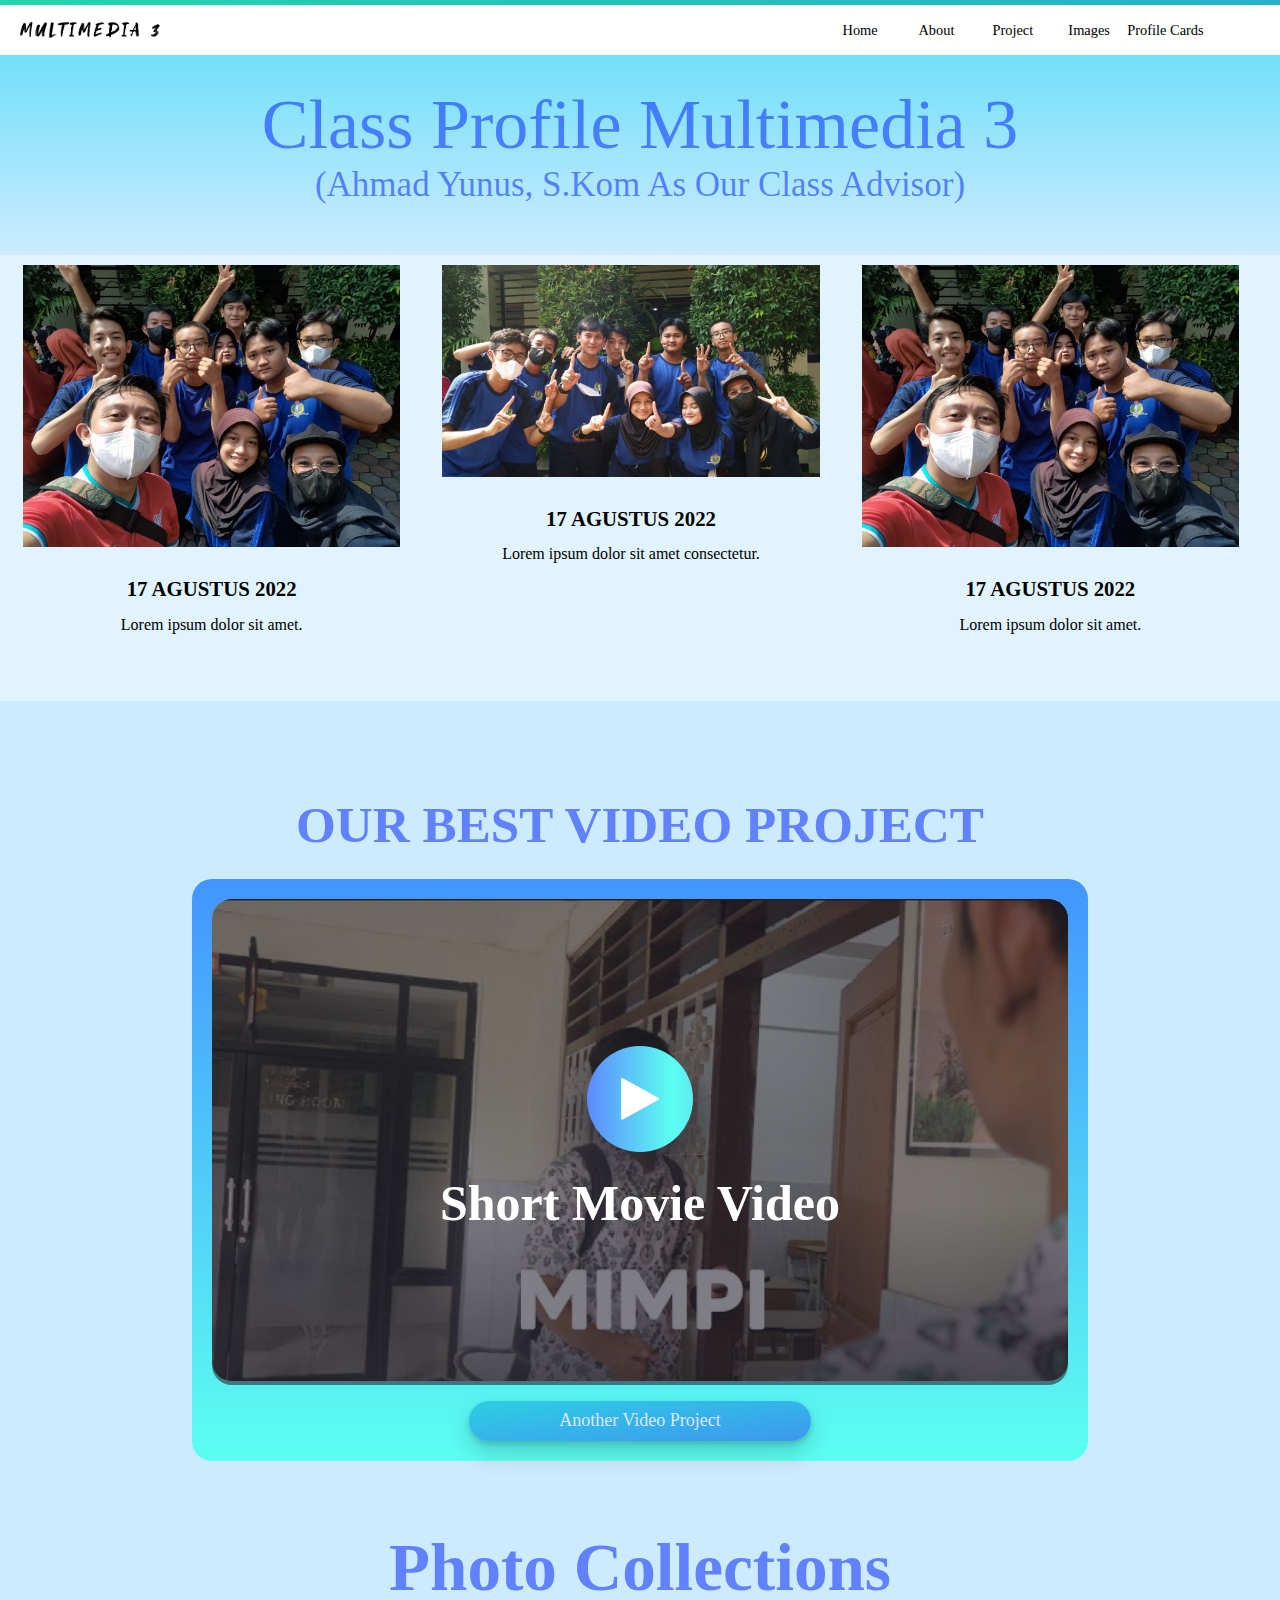
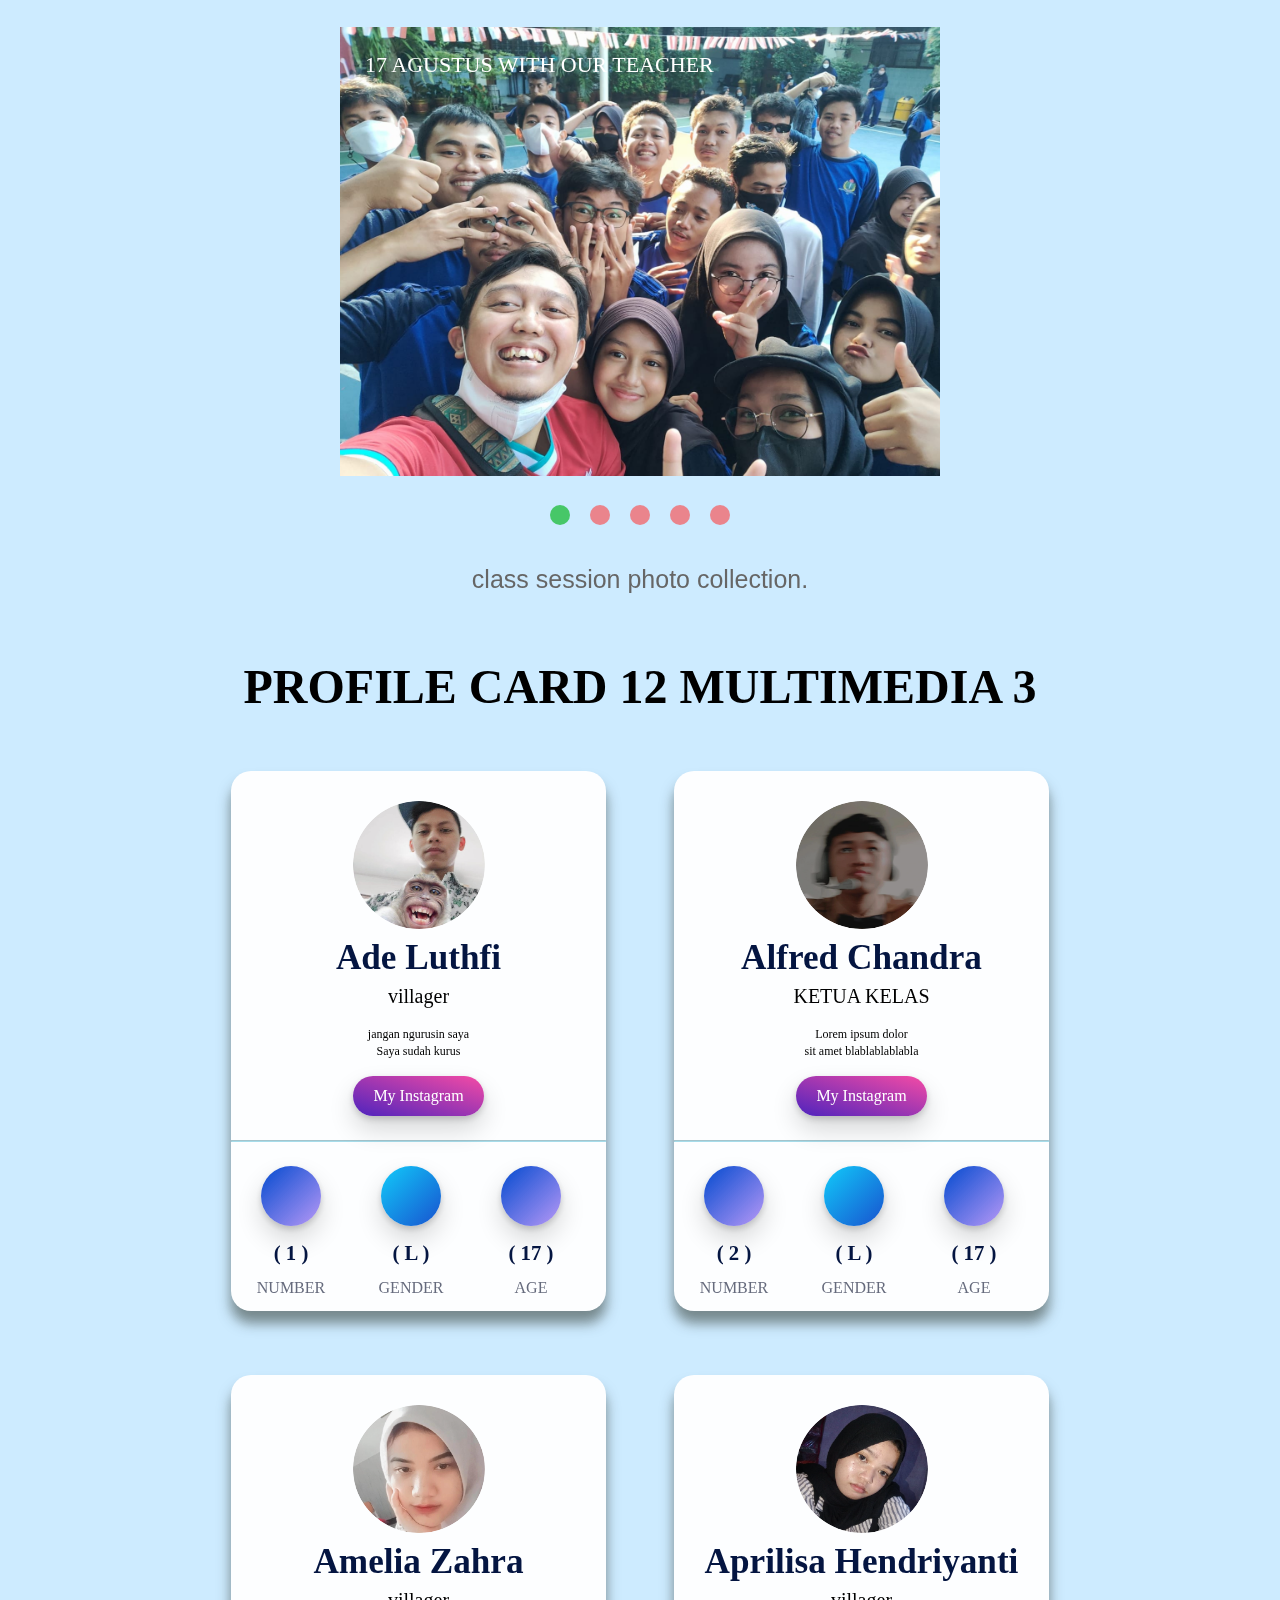
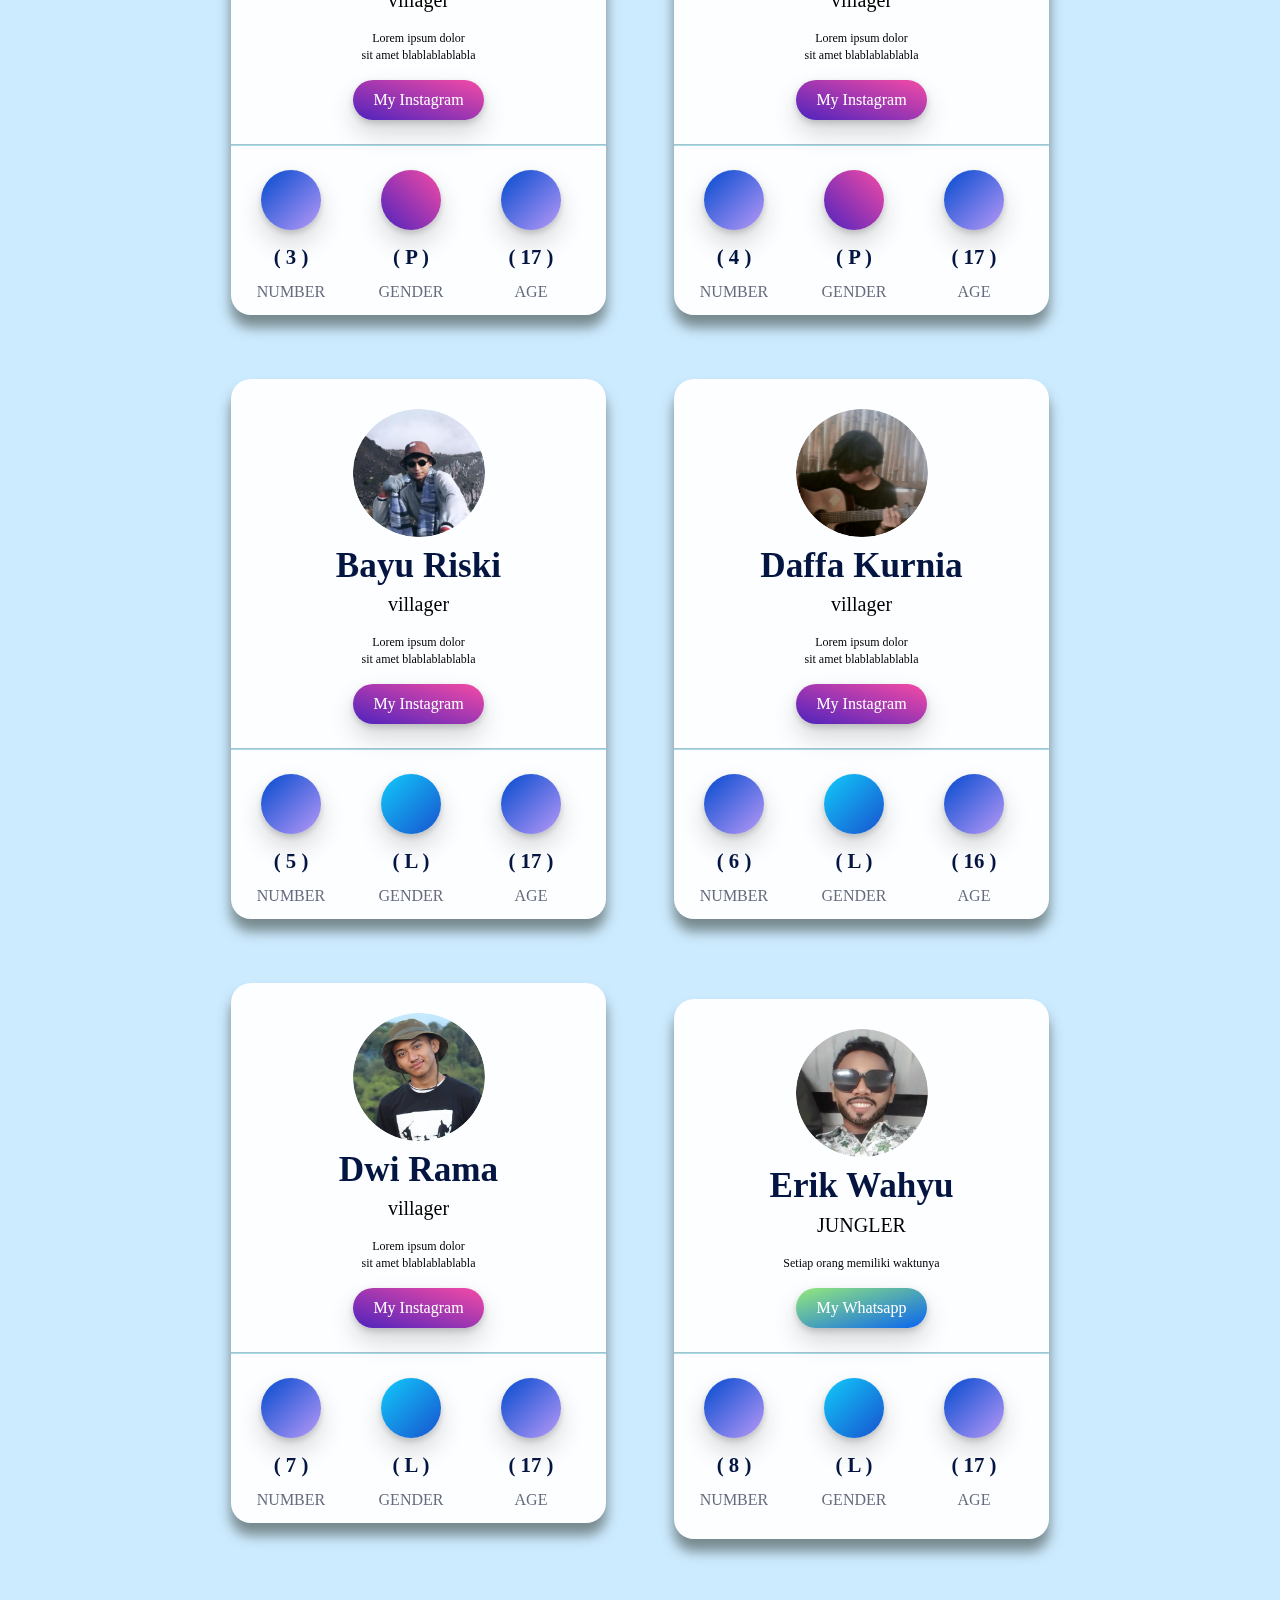
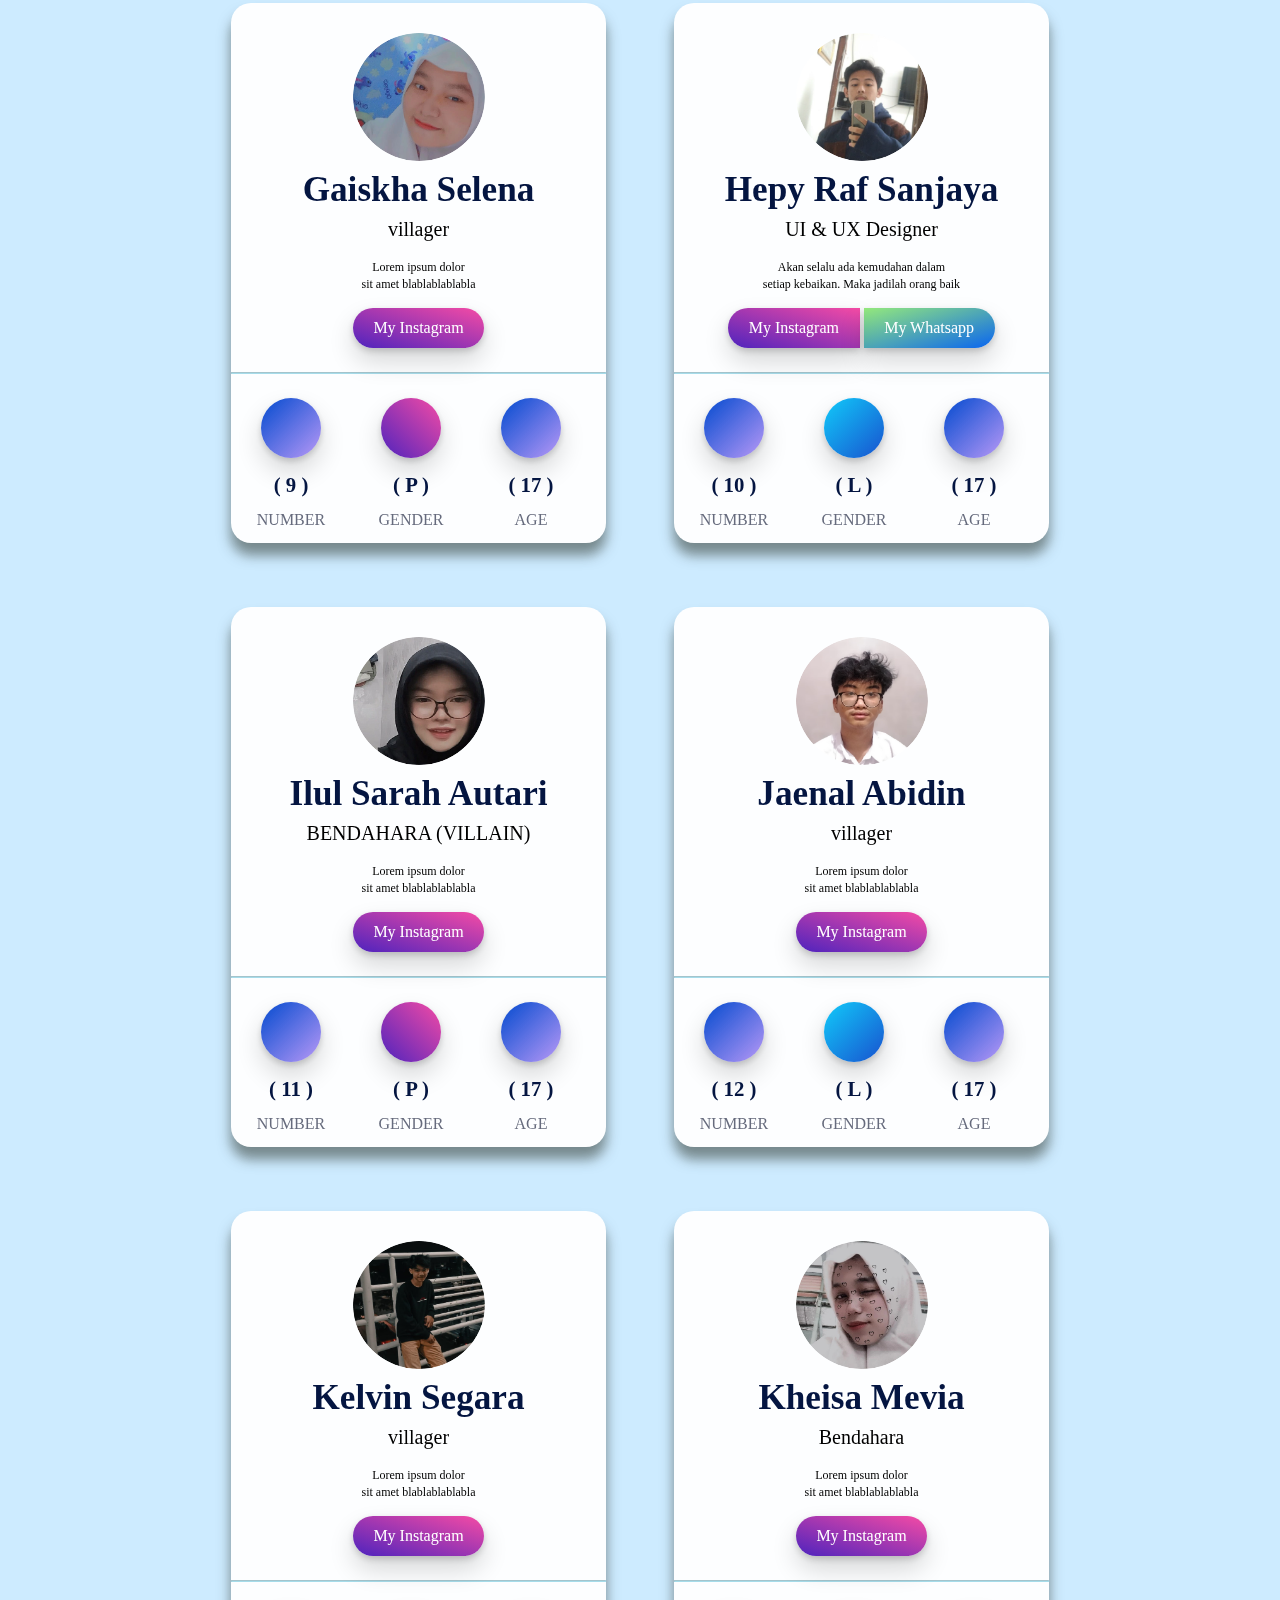
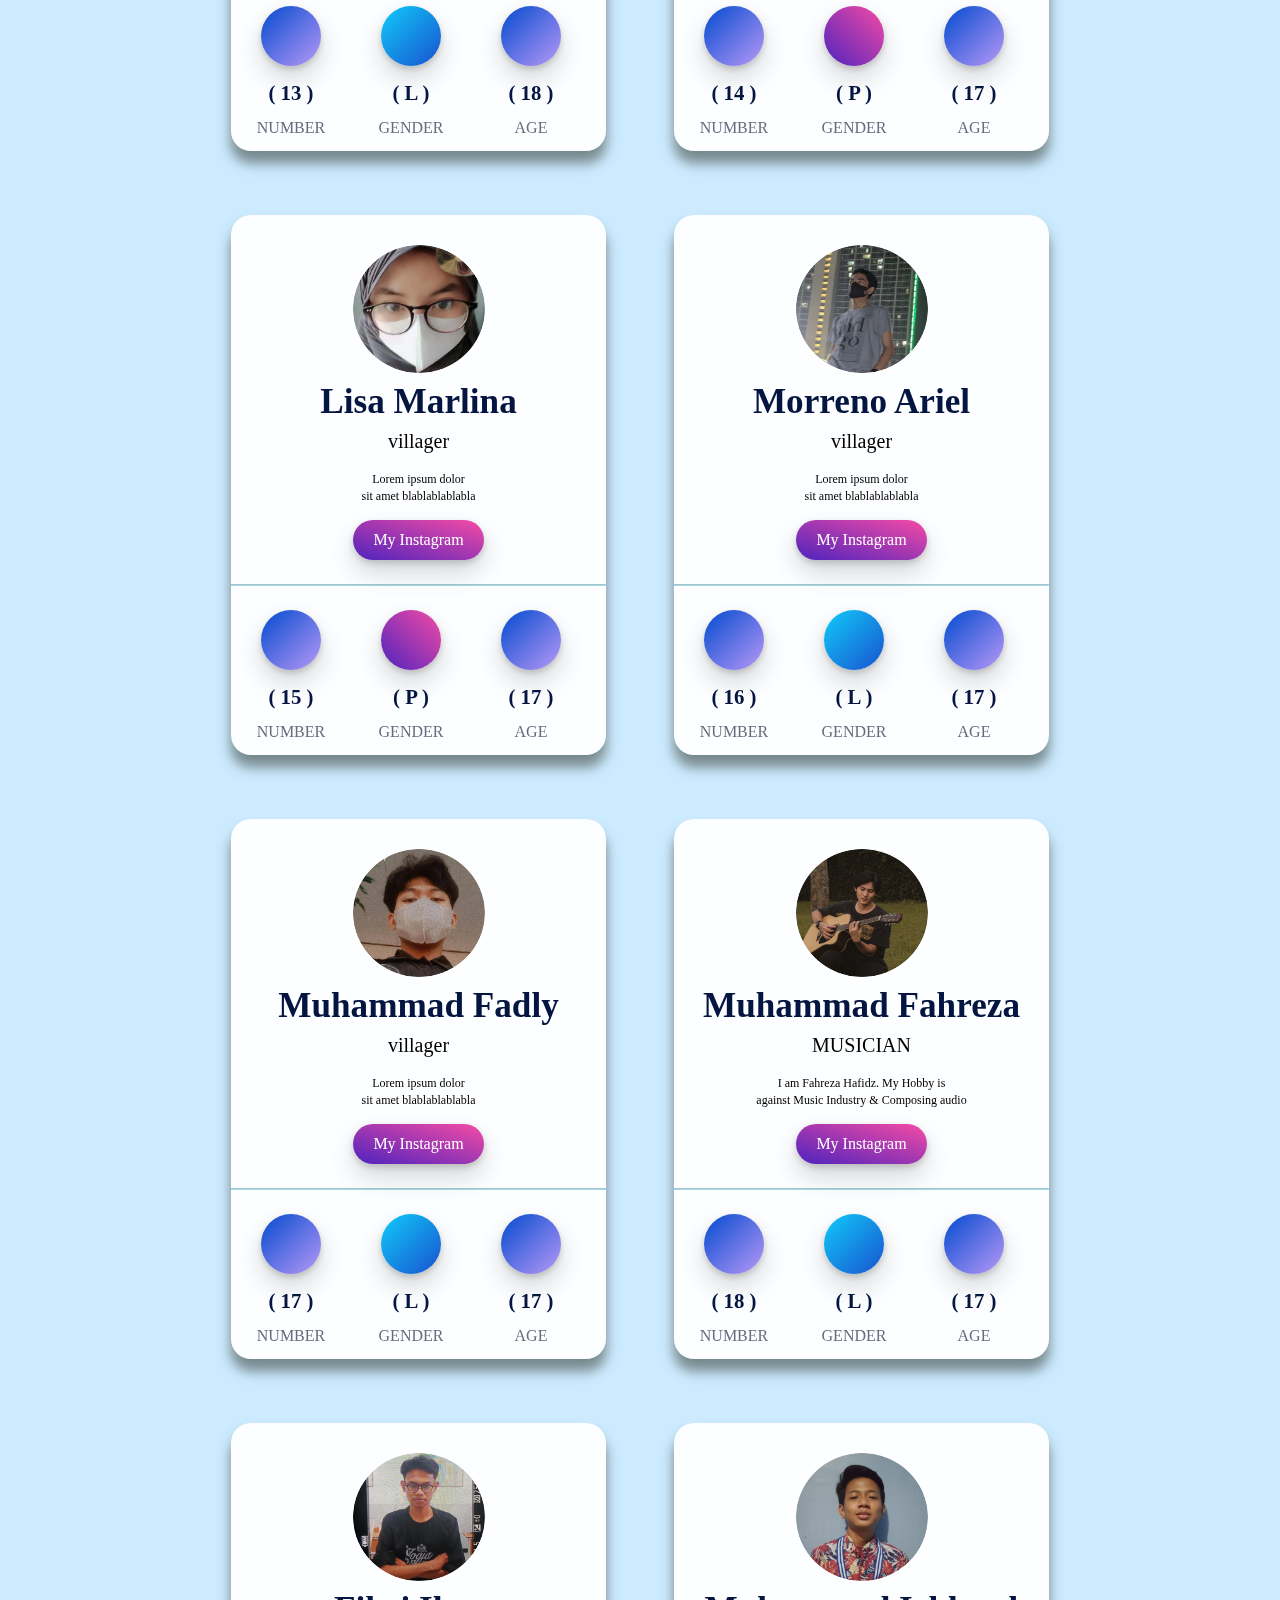
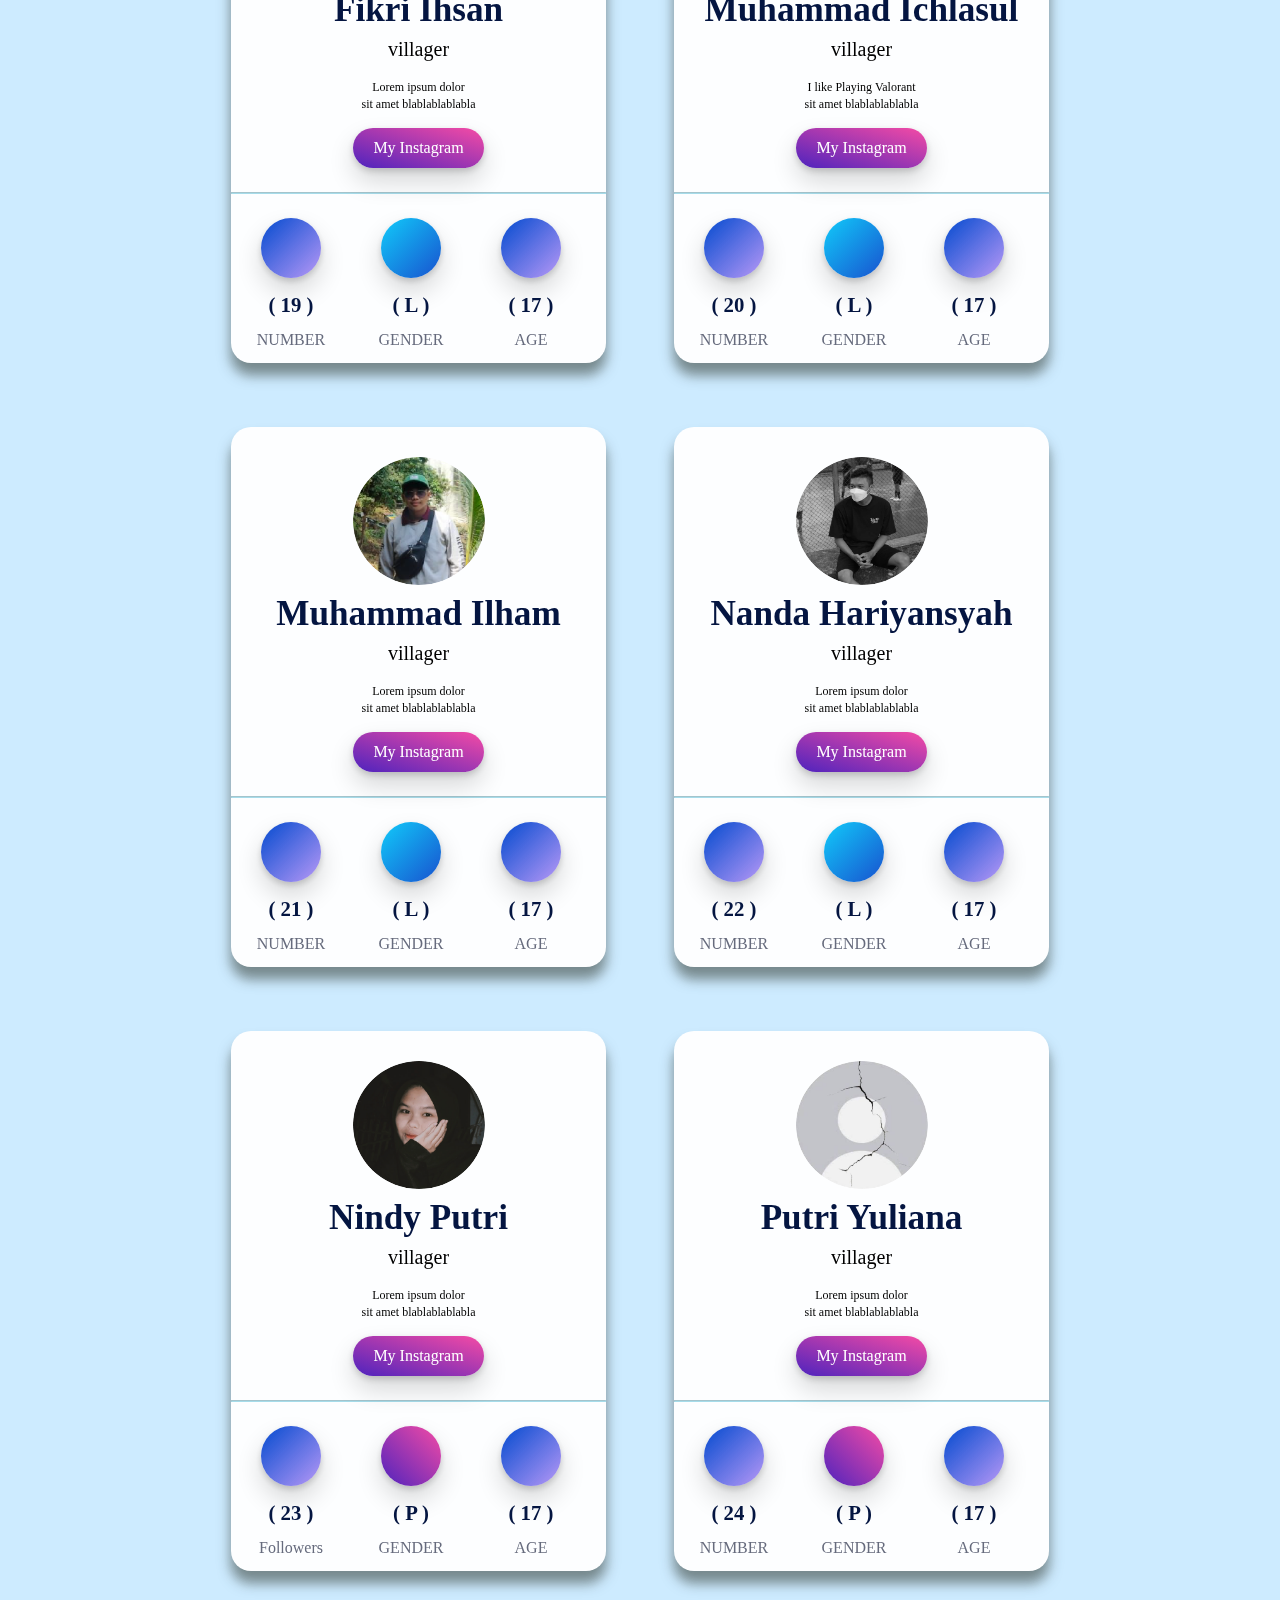
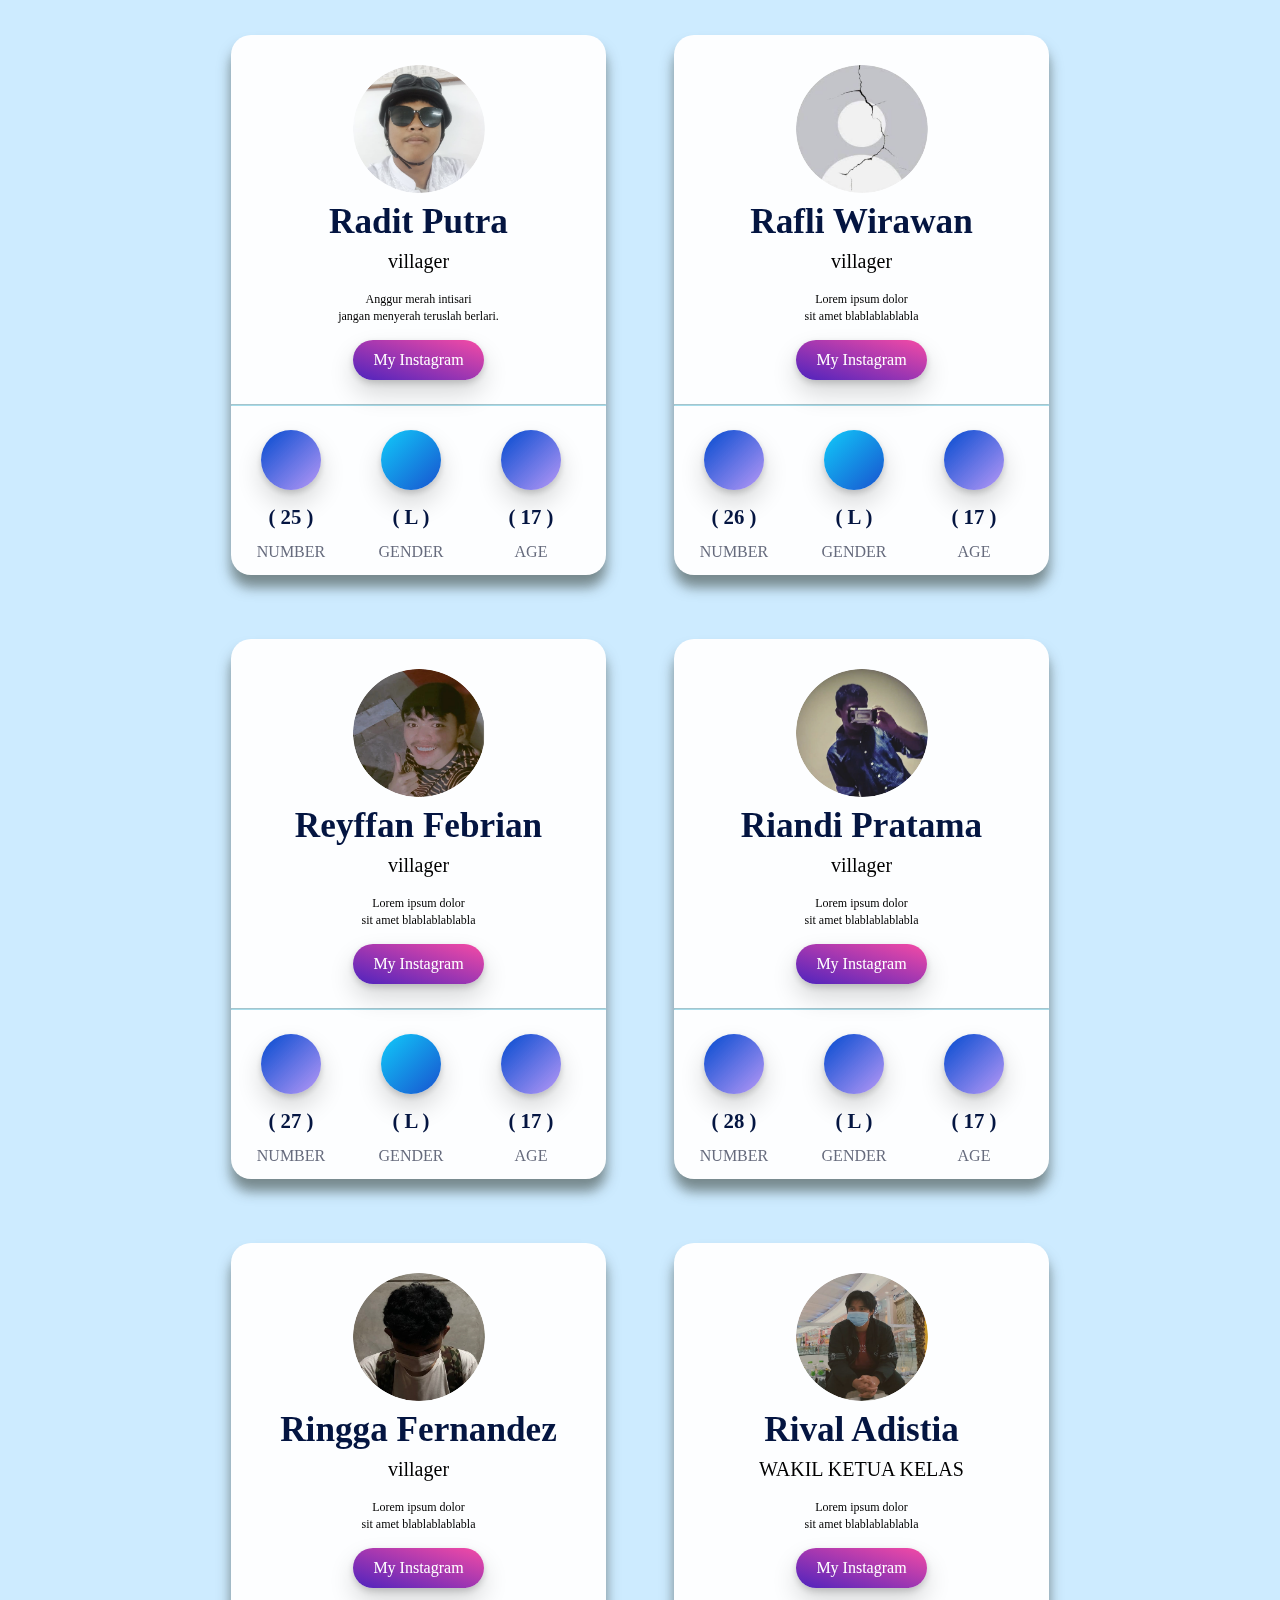
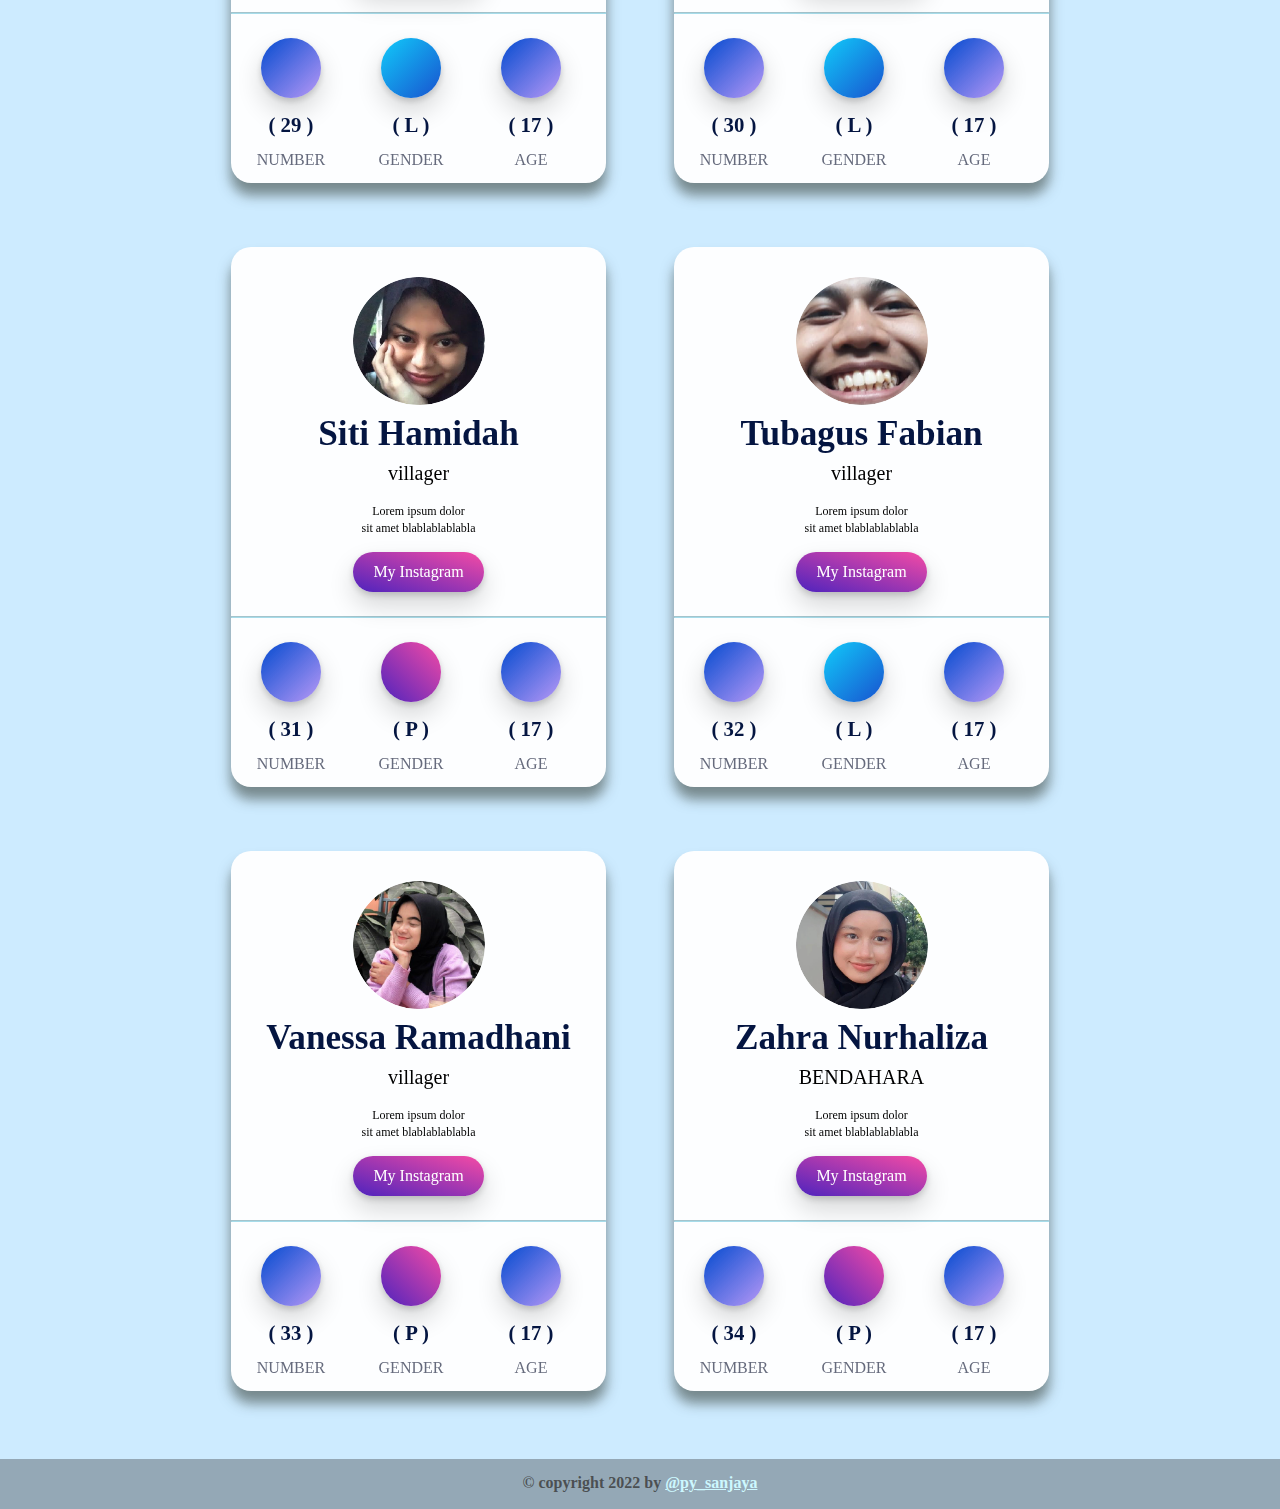
==== index.html @ e99c916e "Update index.html" ====
<!DOCTYPE html>
<html lang="en">
<head>
    <meta charset="UTF-8">
    <meta http-equiv="X-UA-Compatible" content="IE=edge">
    <meta name="viewport" content="width=device-width, initial-scale=0.2">
    <title>Multimedia 3 || Zhebot-Q ||</title>
    <link rel="stylesheet" href="assets/css/style.css">
    <link rel="stylesheet" href="assets/css/rsponsive.css">
    <link rel="stylesheet" href="assets/css/animate.min.css">
    <link rel="stylesheet" href="assets/css/card.css">
    <link rel="stylesheet" href="assets/css/all.min.css"
    <link rel="apple-touch-icon" sizes="180x180" href="assets/img/logo/favicon.png">
    <link rel="icon" type="image/png" sizes="32x32" href="assets/img/logo/whitelogo-32x32.png">
    <link rel="icon" type="image/png" sizes="16x16" href="assets/img/logo/whitelogo-16x16.png">
    <link rel="stylesheet/less" type="text/css" href="assets/css/style.less" />
    <link rel="stylesheet" href="https://cdnjs.cloudflare.com/ajax/libs/font-awesome/4.7.0/css/font-awesome.min.css">
    <link href="https://fonts.googleapis.com/css?family=Rubik:300,400,500,700,900&amp;display=swap" rel="stylesheet">
  </head>

<body>
    <div class="page-wrapper">
        <div class="nav-wrapper">
         <div class="grad-bar"></div>
         <nav class="navbar">
           <img src="assets/img/logo/mm3-black.png" alt="Company Logo" style="cursor: pointer">
           <div class="menu-toggle" id="mobile-menu">
             <span class="bar"></span>
             <span class="bar"></span>
             <span class="bar"></span>
           </div>
           <ul class="nav no-search">
             <li class="nav-item"><a href="#">Home</a></li>
             <li class="nav-item"><a href="404.html">About</a></li>
             <li class="nav-item"><a href="#video">Project</a></li>
             <li class="nav-item"><a href="#photo">Images</a></li>
             <li class="nav-item"><a href="#pc">Profile Cards</a></li>
           </ul>
         </nav>
         </div>
         <section class="judul">
          <h7>Class Profile Multimedia 3</h7>
          <p7>(Ahmad Yunus, S.Kom As Our Class Advisor)</p7>
         </section>
         <section class="features">
           <div class="feature-container">
             <img src="assets/img/section/2.jpeg" alt="Flexbox Feature">
             <h2>17 AGUSTUS 2022</h2>
             <p style="color: black;">Lorem ipsum dolor sit amet.</p>
           </div>
           <div class="feature-container">
             <img src="assets/img/section/abc.jpeg" alt="Flexbox Feature">
             <h2>17 AGUSTUS 2022</h2>
             <p style="color: black;">Lorem ipsum dolor sit amet consectetur.</p>
           </div>
           <div class="feature-container">
             <img src="assets/img/section/2.jpeg" alt="Flexbox Feature">
             <h2>17 AGUSTUS 2022</h2>
             <p style="color: black;">Lorem ipsum dolor sit amet.</p>
           </div>
         </section>
       </div>
       
       <div class="isi1" id="video">
       <section class="video-one" id="video">
        <h1 style="color: rgba(0, 38, 255, 0.534); font-size: 3.2rem;">OUR BEST VIDEO PROJECT</h1>
        <br>
        <div class="container wow fadeInUp" data-wow-duration="1500ms">
            <div class="video-one__box ">
                <img src="assets/img/background/thumbnail.jpg" alt="" id="video1">
                <div class="video-one__content">
                    <a href="assets/video/MIMPI.mp4" class="video-popup video-one__btn">
                      <i class="fa fa-play" style="font-size:48px;"></i></a>
                    <!-- /.video-popup -->
                    <h2 class="video-one__title">Short Movie Video <span> </span> <br> </h2><!-- /.video-one__title -->
                </div><!-- /.video-one__content -->
            </div><!-- /.video-one__box -->
            <button class="btn4 color-e top" onclick="window.location.href='https://multimedia-3.vercel.app/404.html'">Another Video Project</button>

        </div><!-- /.container -->
      </section><!-- /.video-one -->
    </div>

<!-- <a href="#" data-target="html" class="scroll-to-target scroll-to-top" style="display: inline;">
    <i class="fa fa-angle-up"></i>
  </a>-->

    <h5 class="h5" id="photo">Photo Collections</h5>

<div class="isi2">
<!--[if (gte mso 9)|(IE)]><table width="600" align="center" cellpadding="0" cellspacing="0" border="0"><tr><td><![endif]-->
  <table class="container" align="center" width="100%" cellpadding="0" cellspacing="0" style="max-width:600px;margin:0 auto;" id="images">
    <tr>
    	<td style="line-height:20px;height:20px;" height="20">&nbsp;</td>
    </tr>
    <tr>
        <td align="center" style="text-align: center; vertical-align: top; font-size: 0;">
            <article id="slider">	
				<input checked type="radio" name="slider" id="slide1" style="display:none !important;height:0;width:0;font-size:0;line-height:0;float:left;overflow:hidden;" />
				<input type="radio" name="slider" id="slide2" style="display:none !important;height:0;width:0;font-size:0;line-height:0;float:left;overflow:hidden;"/>
				<input type="radio" name="slider" id="slide3" style="display:none !important;height:0;width:0;font-size:0;line-height:0;float:left;overflow:hidden;" />
				<input type="radio" name="slider" id="slide4" style="display:none !important;height:0;width:0;font-size:0;line-height:0;float:left;overflow:hidden;" />article
				<input type="radio" name="slider" id="slide5" style="display:none !important;height:0;width:0;font-size:0;line-height:0;float:left;overflow:hidden;" />
				<div id="slides">	
					<div id="overflow">			
						<div class="inner">											
							<article>
								<a href=" " target="_blank" style="text-decoration:none;color:#333333;"><div class="info" style="color:#333333;font-family: Verdana, Geneva, sans-serif;text-align: left;font-size: 14px;line-height:25px;padding:0;text-transform:uppercase;-webkit-text-size-adjust:none;"><h3 style="margin:0;padding:0;font-weight: normal;font-style: normal;font-size:22px;color:#ffffff;">17 Agustus<span class="eraseForMobile"> with Our Teacher</span></h3></div></a>
								<a href="/" target="_blank" style="text-decoration:none;color:#666666;"><img src="assets/img/photo/1.jpeg" style="display:block;margin:0 auto;border:0;" alt="Highlight 1" /><span class="noWebkit" style="line-height:20px;height:20px;"><br/>&nbsp;<br/></span></a>
							</article>
							<article>
								<a href=" " target="_blank" style="text-decoration:none;color:#333333;"><div class="info" style="color:#333333;font-family: Verdana, Geneva, sans-serif;text-align: left;font-size: 14px;line-height:25px;padding:0;text-transform:uppercase;-webkit-text-size-adjust:none;"><h3 style="margin:0;padding:0;font-weight: normal;font-style: normal;font-size:22px;color:#ffffff;">17 Agustus<span class="eraseForMobile"> with Our Teacher</span></h3></div></a>
								<a href="/" target="_blank" style="text-decoration:none;color:#666666;"><img src="assets/img/photo/2.jpeg" style="display:block;margin:0 auto;border:0;" alt="Highlight 1" /><span class="noWebkit" style="line-height:20px;height:20px;"><br/>&nbsp;<br/></span></a>
							</article>
							<article>
								<a href=" " target="_blank" style="text-decoration:none;color:#333333;"><div class="info" style="color:#333333;font-family: Verdana, Geneva, sans-serif;text-align: left;font-size: 14px;line-height:25px;padding:0;text-transform:uppercase;-webkit-text-size-adjust:none;"><h3 style="margin:0;padding:0;font-weight: normal;font-style: normal;font-size:22px;color:#ffffff;">17 Agustus<span class="eraseForMobile"> with Our Teacher</span></h3></div></a>
								<a href="/" target="_blank" style="text-decoration:none;color:#666666;"><img src="assets/img/photo/3.jpeg" style="display:block;margin:0 auto;border:0;" alt="Highlight 1" /><span class="noWebkit" style="line-height:20px;height:20px;"><br/>&nbsp;<br/></span></a>
							</article>
							<article>
								<a href=" " target="_blank" style="text-decoration:none;color:#333333;"><div class="info" style="color:#333333;font-family: Verdana, Geneva, sans-serif;text-align: left;font-size: 14px;line-height:25px;padding:0;text-transform:uppercase;-webkit-text-size-adjust:none;"><h3 style="margin:0;padding:0;font-weight: normal;font-style: normal;font-size:22px;color:#ffffff;">17 Agustus<span class="eraseForMobile"> with Our Teacher</span></h3></div></a>
								<a href="/" target="_blank" style="text-decoration:none;color:#666666;"><img src="assets/img/photo/4.jpeg" style="display:block;margin:0 auto;border:0;" alt="Highlight 1" /><span class="noWebkit" style="line-height:20px;height:20px;"><br/>&nbsp;<br/></span></a>
							</article>
							<article>
								<a href=" " target="_blank" style="text-decoration:none;color:#333333;"><div class="info" style="color:#333333;font-family: Verdana, Geneva, sans-serif;text-align: left;font-size: 14px;line-height:25px;padding:0;text-transform:uppercase;-webkit-text-size-adjust:none;"><h3 style="margin:0;padding:0;font-weight: normal;font-style: normal;font-size:22px;color:#ffffff;">17 Agustus<span class="eraseForMobile"> with Our Teacher</span></h3></div></a>
								<a href="/" target="_blank" style="text-decoration:none;color:#666666;"><img src="assets/img/photo/5.jpeg" style="display:block;margin:0 auto;border:0;" alt="Highlight 1" /><span class="noWebkit" style="line-height:20px;height:20px;"><br/>&nbsp;<br/></span></a>
							</article>
							</a>			
						</div>				
					</div>		
				</div>	
				<div id="controls">
					<label for="slide1"></label>
					<label for="slide2"></label>
					<label for="slide3"></label>
					<label for="slide4"></label>			
					<label for="slide5"></label>
				</div>
				<div id="active">
					<label for="slide1"></label>
					<label for="slide2"></label>
					<label for="slide3"></label>
					<label for="slide4"></label>
					<label for="slide5"></label>			
				</div>	
			</article> 			
        </td>
    </tr>
<tr>
  <td style="line-height:40px;height:40px;" height="40">&nbsp;</td>
</tr>
    <tr>
    	<td align="center" style="font-family:Verdana, Geneva, sans-serif;text-align:center;color:#666666;font-size:25px;"> class session photo collection.</a></td>
    </tr>
</table>
</div>
<!--[if (gte mso 9)|(IE)]></td></tr></table><![endif]-->

<div class="center">
<h3 style="color: black;" id="pc">PROFILE CARD 12 MULTIMEDIA 3</h3>
</div>

<div class="isi3" id="profile">
<!--card-2-->
<div class="card color-card-2">
  <img src="assets/img/profil/1.png" alt="profile-pic" class="profile">
  <h1 class="title-2">Ade Luthfi</h1>
  <p class="job-title"> villager</p>
  <div class="desc top">
    <p style="color: black;">jangan ngurusin saya <br> Saya sudah kurus</p>
  </div>
  <button class="btn color-a top" onclick="window.location.href='https://www.instagram.com/'">My Instagram</button>

  <hr class="hr-2">
  <div class="container">
    <div class="content">
      <div class="grid-2">
        <button class="color-d circule"></i></button>
        <h2 class="title-2">( 1 )</h2>
        <p class="followers">NUMBER</p>
      </div>
      <div class="grid-2">
        <button class="color-b circule"></i></button>
        <h2 class="title-2">( L )</h2>
        <p class="followers">GENDER</p>
      </div>
      <div class="grid-2">
        <button class="color-d circule"></i></button>
        <h2 class="title-2">( 17 )</h2>
        <p class="followers">AGE</p>
      </div>
    </div>
  </div>
</div>

<!--card-2-->

<div class="card color-card-2">

    <img src="assets\img\profil/2.png" alt="profile-pic" class="profile">
    <h1 class="title-2">Alfred Chandra</h1>
    <p class="job-title">KETUA KELAS</p>
    <div class="desc top">
      <p style="color: black;">Lorem ipsum dolor <br> sit amet blablablablabla</p>
    </div>
    <button class="btn color-a top" onclick="window.location.href='https://www.instagram.com'">My Instagram</button>

    <hr class="hr-2">
    <div class="container">
      <div class="content">
        <div class="grid-2">
          <button class="color-d circule"> </i></button>
          <h2 class="title-2">( 2 )</h2>
          <p class="followers">NUMBER</p>
        </div>
        <div class="grid-2">
          <button class="color-b circule"></i></button>
          <h2 class="title-2">( L )</h2>
          <p class="followers">GENDER</p>
        </div>
        <div class="grid-2">
          <button class="color-d circule"></i></button>
          <h2 class="title-2">( 17 )</h2>
          <p class="followers">AGE</p>
        </div>
      </div>
    </div>
</div>

<!--card-2-->

<div class="card color-card-2">
    <img src="assets/img/profil/3.png" alt="profile-pic" class="profile">
    <h1 class="title-2">Amelia Zahra</h1>
    <p class="job-title"> villager</p>
    <div class="desc top">
      <p style="color: black;">Lorem ipsum dolor <br> sit amet blablablablabla</p>
    </div>
    <button class="btn color-a top" onclick="window.location.href='https://www.instagram.com/'">My Instagram</button>

    <hr class="hr-2">
    <div class="container">
      <div class="content">
        <div class="grid-2">
          <button class="color-d circule"> </i></button>
          <h2 class="title-2">( 3 )</h2>
          <p class="followers">NUMBER</p>
        </div>
        <div class="grid-2">
          <button class="color-a circule"></i></button>
          <h2 class="title-2">( P )</h2>
          <p class="followers">GENDER</p>
        </div>
        <div class="grid-2">
          <button class="color-d circule"></i></button>
          <h2 class="title-2">( 17 )</h2>
          <p class="followers">AGE</p>
        </div>
      </div>
    </div>
</div>

<!--card-2-->
<div class="card color-card-2">

        <img src="assets/img/profil/4.png" alt="profile-pic" class="profile">
        <h1 class="title-2">Aprilisa Hendriyanti</h1>
        <p class="job-title"> villager</p>
        <div class="desc top">
          <p style="color: black;">Lorem ipsum dolor <br> sit amet blablablablabla</p>
        </div>
        <button class="btn color-a top" onclick="window.location.href='https://www.instagram.com/'">My Instagram</button>
  
        <hr class="hr-2">
        <div class="container">
          <div class="content">
            <div class="grid-2">
              <button class="color-d circule"></i></button>
              <h2 class="title-2">( 4 )</h2>
              <p class="followers">NUMBER</p>
            </div>
            <div class="grid-2">
              <button class="color-a circule"></i></button>
              <h2 class="title-2">( P )</h2>
              <p class="followers">GENDER</p>
            </div>
            <div class="grid-2">
              <button class="color-d circule"></i></button>
              <h2 class="title-2">( 17 )</h2>
              <p class="followers">AGE</p>
            </div>
          </div>
        </div>
</div>

<!--card-2-->
<div class="card color-card-2">
    <img src="assets/img/profil/5.png" alt="profile-pic" class="profile">
    <h1 class="title-2">Bayu Riski</h1>
    <p class="job-title"> villager</p>
    <div class="desc top">
      <p style="color: black;">Lorem ipsum dolor <br> sit amet blablablablabla</p>
    </div>
    <button class="btn color-a top" onclick="window.location.href='https://www.instagram.com/'">My Instagram</button>

    <hr class="hr-2">
    <div class="container">
      <div class="content">
        <div class="grid-2">
          <button class="color-d circule"> </i></button>
          <h2 class="title-2">( 5 )</h2>
          <p class="followers">NUMBER</p>
        </div>
        <div class="grid-2">
          <button class="color-b circule"></i></button>
          <h2 class="title-2">( L )</h2>
          <p class="followers">GENDER</p>
        </div>
        <div class="grid-2">
          <button class="color-d circule"></i></button>
          <h2 class="title-2">( 17 )</h2>
          <p class="followers">AGE</p>
        </div>
      </div>
    </div>
</div>

  <!--card-2-->
<div class="card color-card-2">

        <img src="assets\img\profil/6.png" alt="profile-pic" class="profile">
        <h1 class="title-2">Daffa Kurnia</h1>
        <p class="job-title"> villager</p>
        <div class="desc top">
          <p style="color: black;">Lorem ipsum dolor <br> sit amet blablablablabla</p>
        </div>
        <button class="btn color-a top" onclick="window.location.href='https://www.instagram.com/'">My Instagram</button>
  
        <hr class="hr-2">
        <div class="container">
          <div class="content">
            <div class="grid-2">
              <button class="color-d circule"> </i></button>
              <h2 class="title-2">( 6 )</h2>
              <p class="followers">NUMBER</p>
            </div>
            <div class="grid-2">
              <button class="color-b circule"></i></button>
              <h2 class="title-2">( L )</h2>
              <p class="followers">GENDER</p>
            </div>
            <div class="grid-2">
              <button class="color-d circule"></i></button>
              <h2 class="title-2">( 16 )</h2>
              <p class="followers">AGE</p>
            </div>
          </div>
        </div>
</div>

<!--card-2-->
<div class="card color-card-2">

    <img src="assets\img\profil/7.png" alt="profile-pic" class="profile">
    <h1 class="title-2">Dwi Rama</h1>
    <p class="job-title"> villager</p>
    <div class="desc top">
      <p style="color: black;">Lorem ipsum dolor <br> sit amet blablablablabla</p>
    </div>
    <button class="btn color-a top" onclick="window.location.href='https://www.instagram.com/'">My Instagram</button>

    <hr class="hr-2">
    <div class="container">
      <div class="content">
        <div class="grid-2">
          <button class="color-d circule"> </i></button>
          <h2 class="title-2">( 7 )</h2>
          <p class="followers">NUMBER</p>
        </div>
        <div class="grid-2">
          <button class="color-b circule"></i></button>
          <h2 class="title-2">( L )</h2>
          <p class="followers">GENDER</p>
        </div>
        <div class="grid-2">
          <button class="color-d circule"></i></button>
          <h2 class="title-2">( 17 )</h2>
          <p class="followers">AGE</p>
        </div>
      </div>
    </div>
</div>

<!--card-2-->
  <div class="card color-card-2">

  <img src="assets\img\profil/8.png" alt="profile-pic" class="profile">
  <h1 class="title-2">Erik Wahyu</h1>
  <p class="job-title">JUNGLER</p>
  <div class="desc top">
    <p style="color: black;">Setiap orang memiliki waktunya</p>
  </div>
  <button class="btn color-w top" onclick="window.location.href='https://wa.me/62089626960011'">My Whatsapp</button>

  <hr class="hr-2">
  <div class="container">
    <div class="content">
      <div class="grid-2">
        <button class="color-d circule"> </i></button>
        <h2 class="title-2">( 8 )</h2>
        <p class="followers">NUMBER</p>
      </div>
      <div class="grid-2">
        <button class="color-b circule"></i></button>
        <h2 class="title-2">( L )</h2>
        <p class="followers">GENDER</p>
      </div>
      <div class="grid-2">
        <button class="color-d circule"></i></button>
        <h2 class="title-2">( 17 )</h2>
        <p class="followers">AGE</p>
      </div>
    </div>
  </div>
</div>

<!--card-2-->
<div class="card color-card-2">

  <img src="assets\img\profil/9.png" alt="profile-pic" class="profile">
  <h1 class="title-2">Gaiskha Selena</h1>
  <p class="job-title"> villager</p>
  <div class="desc top">
    <p style="color: black;">Lorem ipsum dolor <br> sit amet blablablablabla</p>
  </div>
  <button class="btn color-a top" onclick="window.location.href='https://www.instagram.com/'">My Instagram</button>

  <hr class="hr-2">
  <div class="container">
    <div class="content">
      <div class="grid-2">
        <button class="color-d circule"> </i></button>
        <h2 class="title-2">( 9 )</h2>
        <p class="followers">NUMBER</p>
      </div>
      <div class="grid-2">
        <button class="color-a circule"></i></button>
        <h2 class="title-2">( P )</h2>
        <p class="followers">GENDER</p>
      </div>
      <div class="grid-2">
        <button class="color-d circule"></i></button>
        <h2 class="title-2">( 17 )</h2>
        <p class="followers">AGE</p>
      </div>
    </div>
  </div>
</div>

<!--card-2-->
<div class="card color-card-2">
<img src="assets\img\profil/10.png" alt="profile-pic" class="profile">
<h1 class="title-2">Hepy Raf Sanjaya</h1>
<p class="job-title">UI & UX Designer</p>
<div class="desc top">
<p style="color: black;">Akan selalu ada kemudahan dalam<br>setiap kebaikan. Maka jadilah orang baik</p>
</div>
<button class="btn2 color-a top" onclick="window.location.href='https://www.instagram.com/py_sanjaya'">My Instagram</button>
<button class="btn3 color-w top" onclick="window.location.href='https://wa.me/6282246039738'">My Whatsapp</button>
<hr class="hr-2">
<div class="container">
  <div class="content">
    <div class="grid-2">
      <button class="color-d circule"> </i></button>
      <h2 class="title-2">( 10 )</h2>
      <p class="followers">NUMBER</p>
    </div>
    <div class="grid-2">
      <button class="color-b circule"></i></button>
      <h2 class="title-2">( L )</h2>
      <p class="followers">GENDER</p>
    </div>
    <div class="grid-2">
      <button class="color-d circule"></i></button>
      <h2 class="title-2">( 17 )</h2>
      <p class="followers">AGE</p>
      </div>
    </div>
  </div>
</div>

<!--card-2-->
<div class="card color-card-2">

<img src="assets\img\profil/11.png" alt="profile-pic" class="profile">
<h1 class="title-2">Ilul Sarah Autari</h1>
<p class="job-title">BENDAHARA (VILLAIN)</p>
<div class="desc top">
<p style="color: black;">Lorem ipsum dolor <br> sit amet blablablablabla</p>
</div>
<button class="btn color-a top" onclick="window.location.href='https://www.instagram.com/?hl=en';" >My Instagram</button>

<hr class="hr-2">
<div class="container">
<div class="content">
  <div class="grid-2">
    <button class="color-d circule"> </i></button>
    <h2 class="title-2">( 11 )</h2>
    <p class="followers">NUMBER</p>
  </div>
  <div class="grid-2">
    <button class="color-a circule"></i></button>
    <h2 class="title-2">( P )</h2>
    <p class="followers">GENDER</p>
  </div>
  <div class="grid-2">
    <button class="color-d circule"></i></button>
    <h2 class="title-2">( 17 )</h2>
    <p class="followers">AGE</p>
  </div>
</div>
</div>
</div>

<!--card-2-->
<div class="card color-card-2">

<img src="assets\img\profil/12.png" alt="profile-pic" class="profile">
<h1 class="title-2">Jaenal Abidin</h1>
<p class="job-title"> villager</p>
<div class="desc top">
<p style="color: black;">Lorem ipsum dolor <br> sit amet blablablablabla</p>
</div>

<a href="https://www.instagram.com/"></a>
<button class="btn color-a top" onclick="window.location.href='https://www.instagram.com/'">My Instagram</button>

<hr class="hr-2">
<div class="container">
<div class="content">
  <div class="grid-2">
    <button class="color-d circule"> </i></button>
    <h2 class="title-2">( 12 )</h2>
    <p class="followers">NUMBER</p>
  </div>
  <div class="grid-2">
    <button class="color-b circule"></i></button>
    <h2 class="title-2">( L )</h2>
    <p class="followers">GENDER</p>
  </div>
  <div class="grid-2">
    <button class="color-d circule"></i></button>
    <h2 class="title-2">( 17 )</h2>
    <p class="followers">AGE</p>
  </div>
</div>
</div>
</div>

<!--card-2-->
<div class="card color-card-2">

<img src="assets/img/profil/13.png" alt="profile-pic" class="profile">
<h1 class="title-2">Kelvin Segara</h1>
<p class="job-title"> villager</p>
<div class="desc top">
<p style="color: black;">Lorem ipsum dolor <br> sit amet blablablablabla</p>
</div>
<button class="btn color-a top" onclick="window.location.href='https://www.instagram.com/'">My Instagram</button>

<hr class="hr-2">
<div class="container">
<div class="content">
  <div class="grid-2">
    <button class="color-d circule"> </i></button>
    <h2 class="title-2">( 13 )</h2>
    <p class="followers">NUMBER</p>
  </div>
  <div class="grid-2">
    <button class="color-b circule"></i></button>
    <h2 class="title-2">( L )</h2>
    <p class="followers">GENDER</p>
  </div>
  <div class="grid-2">
    <button class="color-d circule"></i></button>
    <h2 class="title-2">( 18 )</h2>
    <p class="followers">AGE</p>
  </div>
</div>
</div>
</div>

<!--card-2-->
<div class="card color-card-2">

<img src="assets/img/profil/14.png" alt="profile-pic" class="profile">
<h1 class="title-2">Kheisa Mevia</h1>
<p class="job-title">Bendahara</p>
<div class="desc top">
<p style="color: black;">Lorem ipsum dolor <br> sit amet blablablablabla</p>
</div>
<button class="btn color-a top" onclick="window.location.href='https://www.instagram.com/'">My Instagram</button>

<hr class="hr-2">
<div class="container">
<div class="content">
  <div class="grid-2">
    <button class="color-d circule"> </i></button>
    <h2 class="title-2">( 14 )</h2>
    <p class="followers">NUMBER</p>
  </div>
  <div class="grid-2">
    <button class="color-a circule"></i></button>
    <h2 class="title-2">( P )</h2>
    <p class="followers">GENDER</p>
  </div>
  <div class="grid-2">
    <button class="color-d circule"></i></button>
    <h2 class="title-2">( 17 )</h2>
    <p class="followers">AGE</p>
  </div>
</div>
</div>
</div>

<!--card-2-->
<div class="card color-card-2">

<img src="assets\img\profil/15.png" alt="profile-pic" class="profile">
<h1 class="title-2">Lisa Marlina</h1>
<p class="job-title"> villager</p>
<div class="desc top">
<p style="color: black;">Lorem ipsum dolor <br> sit amet blablablablabla</p>
</div>
<button class="btn color-a top" onclick="window.location.href='https://www.instagram.com/'">My Instagram</button>

<hr class="hr-2">
<div class="container">
<div class="content">
  <div class="grid-2">
    <button class="color-d circule"> </i></button>
    <h2 class="title-2">( 15 )</h2>
    <p class="followers">NUMBER</p>
  </div>
  <div class="grid-2">
    <button class="color-a circule"></i></button>
    <h2 class="title-2">( P )</h2>
    <p class="followers">GENDER</p>
  </div>
  <div class="grid-2">
    <button class="color-d circule"></i></button>
    <h2 class="title-2">( 17 )</h2>
    <p class="followers">AGE</p>
  </div>
</div>
</div>
</div>

<!--card-2-->
<div class="card color-card-2">

<img src="assets/img/profil/16.png" alt="profile-pic" class="profile">
<h1 class="title-2">Morreno Ariel</h1>
<p class="job-title"> villager</p>
<div class="desc top">
<p style="color: black;">Lorem ipsum dolor <br> sit amet blablablablabla</p>
</div>
<button class="btn color-a top" onclick="window.location.href='https://www.instagram.com/'">My Instagram</button>

<hr class="hr-2">
<div class="container">
<div class="content">
  <div class="grid-2">
    <button class="color-d circule"> </i></button>
    <h2 class="title-2">( 16 )</h2>
    <p class="followers">NUMBER</p>
  </div>
  <div class="grid-2">
    <button class="color-b circule"></i></button>
    <h2 class="title-2">( L )</h2>
    <p class="followers">GENDER</p>
  </div>
  <div class="grid-2">
    <button class="color-d circule"></i></button>
    <h2 class="title-2">( 17 )</h2>
    <p class="followers">AGE</p>
  </div>
</div>
</div>
</div>

<!--card-2-->
<div class="card color-card-2">

<img src="assets/img/profil/17.png" alt="profile-pic" class="profile">
<h1 class="title-2">Muhammad Fadly</h1>
<p class="job-title"> villager</p>
<div class="desc top">
<p style="color: black;">Lorem ipsum dolor <br> sit amet blablablablabla</p>
</div>
<button class="btn color-a top" onclick="window.location.href='https://www.instagram.com/'">My Instagram</button>

<hr class="hr-2">
<div class="container">
<div class="content">
  <div class="grid-2">
    <button class="color-d circule"> </i></button>
    <h2 class="title-2">( 17 )</h2>
    <p class="followers">NUMBER</p>
  </div>
  <div class="grid-2">
    <button class="color-b circule"></i></button>
    <h2 class="title-2">( L )</h2>
    <p class="followers">GENDER</p>
  </div>
  <div class="grid-2">
    <button class="color-d circule"></i></button>
    <h2 class="title-2">( 17 )</h2>
    <p class="followers">AGE</p>
  </div>
</div>
</div>
</div>

<!--card-2-->
<div class="card color-card-2">

<img src="assets\img\profil/18.png" alt="profile-pic" class="profile">
<h1 class="title-2">Muhammad Fahreza</h1>
<p class="job-title"> MUSICIAN</p>
<div class="desc top">
<p style="color: black;">I am Fahreza Hafidz. My Hobby is <br>against Music Industry & Composing audio</p>
</div>
<button class="btn color-a top" onclick="window.location.href='https://www.instagram.com/'">My Instagram</button>

<hr class="hr-2">
<div class="container">
<div class="content">
  <div class="grid-2">
    <button class="color-d circule"> </i></button>
    <h2 class="title-2">( 18 )</h2>
    <p class="followers">NUMBER</p>
  </div>
  <div class="grid-2">
    <button class="color-b circule"></i></button>
    <h2 class="title-2">( L )</h2>
    <p class="followers">GENDER</p>
  </div>
  <div class="grid-2">
    <button class="color-d circule"></i></button>
    <h2 class="title-2">( 17 )</h2>
    <p class="followers">AGE</p>
  </div>
</div>
</div>
</div>

<!--card-2-->
<div class="card color-card-2">

<img src="assets/img/profil/19.png" alt="profile-pic" class="profile">
<h1 class="title-2">Fikri Ihsan</h1>
<p class="job-title"> villager</p>
<div class="desc top">
<p style="color: black;">Lorem ipsum dolor <br> sit amet blablablablabla</p>
</div>
<button class="btn color-a top" onclick="window.location.href='https://www.instagram.com/'">My Instagram</button>

<hr class="hr-2">
<div class="container">
<div class="content">
  <div class="grid-2">
    <button class="color-d circule"> </i></button>
    <h2 class="title-2">( 19 )</h2>
    <p class="followers">NUMBER</p>
  </div>
  <div class="grid-2">
    <button class="color-b circule"></i></button>
    <h2 class="title-2">( L )</h2>
    <p class="followers">GENDER</p>
  </div>
  <div class="grid-2">
    <button class="color-d circule"></i></button>
    <h2 class="title-2">( 17 )</h2>
    <p class="followers">AGE</p>
  </div>
</div>
</div>
</div>

<!--card-2-->
<div class="card color-card-2">

<img src="assets\img\profil/20.png" alt="profile-pic" class="profile">
<h1 class="title-2">Muhammad Ichlasul</h1>
<p class="job-title"> villager</p>
<div class="desc top">
<p style="color: black;">I like Playing Valorant <br> sit amet blablablablabla</p>
</div>
<button class="btn color-a top" onclick="window.location.href='https://www.instagram.com/'">My Instagram</button>

<hr class="hr-2">
<div class="container">
<div class="content">
  <div class="grid-2">
    <button class="color-d circule"> </i></button>
    <h2 class="title-2">( 20 )</h2>
    <p class="followers">NUMBER</p>
  </div>
  <div class="grid-2">
    <button class="color-b circule"></i></button>
    <h2 class="title-2">( L )</h2>
    <p class="followers">GENDER</p>
  </div>
  <div class="grid-2">
    <button class="color-d circule"></i></button>
    <h2 class="title-2">( 17 )</h2>
    <p class="followers">AGE</p>
  </div>
</div>
</div>
</div>

<!--card-2-->
<div class="card color-card-2">

<img src="assets\img\profil/21.png" alt="profile-pic" class="profile">
<h1 class="title-2">Muhammad Ilham</h1>
<p class="job-title"> villager</p>
<div class="desc top">
<p style="color: black;">Lorem ipsum dolor <br> sit amet blablablablabla</p>
</div>
<button class="btn color-a top" onclick="window.location.href='https://www.instagram.com/'">My Instagram</button>

<hr class="hr-2">
<div class="container">
<div class="content">
  <div class="grid-2">
    <button class="color-d circule"> </i></button>
    <h2 class="title-2">( 21 )</h2>
    <p class="followers">NUMBER</p>
  </div>
  <div class="grid-2">
    <button class="color-b circule"></i></button>
    <h2 class="title-2">( L )</h2>
    <p class="followers">GENDER</p>
  </div>
  <div class="grid-2">
    <button class="color-d circule"></i></button>
    <h2 class="title-2">( 17 )</h2>
    <p class="followers">AGE</p>
  </div>
</div>
</div>
</div>

<!--card-2-->
<div class="card color-card-2">

<img src="assets\img\profil\22.png" alt="profile-pic" class="profile">
<h1 class="title-2">Nanda Hariyansyah</h1>
<p class="job-title"> villager</p>
<div class="desc top">
<p style="color: black;">Lorem ipsum dolor <br> sit amet blablablablabla</p>
</div>
<button class="btn color-a top" onclick="window.location.href='https://www.instagram.com/'">My Instagram</button>

<hr class="hr-2">
<div class="container">
<div class="content">
  <div class="grid-2">
    <button class="color-d circule"> </i></button>
    <h2 class="title-2">( 22 )</h2>
    <p class="followers">NUMBER</p>
  </div>
  <div class="grid-2">
    <button class="color-b circule"></i></button>
    <h2 class="title-2">( L )</h2>
    <p class="followers">GENDER</p>
  </div>
  <div class="grid-2">
    <button class="color-d circule"></i></button>
    <h2 class="title-2">( 17 )</h2>
    <p class="followers">AGE</p>
  </div>
</div>
</div>
</div>

<!--card-2-->
<div class="card color-card-2">

<img src="assets\img\profil/23.png" alt="profile-pic" class="profile">
<h1 class="title-2">Nindy Putri</h1>
<p class="job-title"> villager</p>
<div class="desc top">
<p style="color: black;">Lorem ipsum dolor <br> sit amet blablablablabla</p>
</div>
<button class="btn color-a top" onclick="window.location.href='https://www.instagram.com/'">My Instagram</button>

<hr class="hr-2">
<div class="container">
<div class="content">
  <div class="grid-2">
    <button class="color-d circule"> </i></button>
    <h2 class="title-2">( 23 )</h2>
    <p class="followers">Followers</p>
  </div>
  <div class="grid-2">
    <button class="color-a circule"></i></button>
    <h2 class="title-2">( P )</h2>
    <p class="followers">GENDER</p>
  </div>
  <div class="grid-2">
    <button class="color-d circule"></i></button>
    <h2 class="title-2">( 17 )</h2>
    <p class="followers">AGE</p>
  </div>
</div>
</div>
</div>

<!--card-2-->
<div class="card color-card-2">

<img src="assets/img/profil/base.png" alt="profile-pic" class="profile">
<h1 class="title-2">Putri Yuliana</h1>
<p class="job-title"> villager</p>
<div class="desc top">
<p style="color: black;">Lorem ipsum dolor <br> sit amet blablablablabla</p>
</div>
<button class="btn color-a top" onclick="window.location.href='https://www.instagram.com/'">My Instagram</button>

<hr class="hr-2">
<div class="container">
<div class="content">
  <div class="grid-2">
    <button class="color-d circule"> </i></button>
    <h2 class="title-2"> ( 24 )</h2>
    <p class="followers">NUMBER</p>
  </div>
  <div class="grid-2">
    <button class="color-a circule"></i></button>
    <h2 class="title-2">( P )</h2>
    <p class="followers">GENDER</p>
  </div>
  <div class="grid-2">
    <button class="color-d circule"></i></button>
    <h2 class="title-2">( 17 )</h2>
    <p class="followers">AGE</p>
  </div>
</div>
</div>
</div>

<!--card-2-->
<div class="card color-card-2">

<img src="assets/img/profil/25.png" alt="profile-pic" class="profile">
<h1 class="title-2">Radit Putra</h1>
<p class="job-title"> villager</p>
<div class="desc top">
<p style="color: black;">Anggur merah intisari <br>jangan menyerah teruslah berlari.</p>
</div>
<button class="btn color-a top" onclick="window.location.href='https://www.instagram.com/'">My Instagram</button>

<hr class="hr-2">
<div class="container">
<div class="content">
  <div class="grid-2">
    <button class="color-d circule"> </i></button>
    <h2 class="title-2">( 25 )</h2>
    <p class="followers">NUMBER</p>
  </div>
  <div class="grid-2">
    <button class="color-b circule"></i></button>
    <h2 class="title-2">( L )</h2>
    <p class="followers">GENDER</p>
  </div>
  <div class="grid-2">
    <button class="color-d circule"></i></button>
    <h2 class="title-2">( 17 )</h2>
    <p class="followers">AGE</p>
  </div>
</div>
</div>
</div>

<!--card-2-->
<div class="card color-card-2">

<img src="assets/img/profil/base.png" alt="profile-pic" class="profile">
<h1 class="title-2">Rafli Wirawan</h1>
<p class="job-title"> villager</p>
<div class="desc top">
<p style="color: black;">Lorem ipsum dolor <br> sit amet blablablablabla</p>
</div>
<button class="btn color-a top" onclick="window.location.href='https://www.instagram.com/'">My Instagram</button>

<hr class="hr-2">
<div class="container">
<div class="content">
  <div class="grid-2">
    <button class="color-d circule"> </i></button>
    <h2 class="title-2">( 26 )</h2>
    <p class="followers">NUMBER</p>
  </div>
  <div class="grid-2">
    <button class="color-b circule"></i></button>
    <h2 class="title-2">( L )</h2>
    <p class="followers">GENDER</p>
  </div>
  <div class="grid-2">
    <button class="color-d circule"></i></button>
    <h2 class="title-2">( 17 )</h2>
    <p class="followers">AGE</p>
  </div>
</div>
</div>
</div>

<!--card-2-->
<div class="card color-card-2">

<img src="assets/img/profil/27.png" alt="profile-pic" class="profile">
<h1 class="title-2">Reyffan Febrian</h1>
<p class="job-title"> villager</p>
<div class="desc top">
<p style="color: black;">Lorem ipsum dolor <br> sit amet blablablablabla</p>
</div>
<button class="btn color-a top" onclick="window.location.href='https://www.instagram.com/'">My Instagram</button>

<hr class="hr-2">
<div class="container">
<div class="content">
  <div class="grid-2">
    <button class="color-d circule"> </i></button>
    <h2 class="title-2">( 27 )</h2>
    <p class="followers">NUMBER</p>
  </div>
  <div class="grid-2">
    <button class="color-b circule"></i></button>
    <h2 class="title-2">( L )</h2>
    <p class="followers">GENDER</p>
  </div>
  <div class="grid-2">
    <button class="color-d circule"></i></button>
    <h2 class="title-2">( 17 )</h2>
    <p class="followers">AGE</p>
  </div>
</div>

</div>
</div>

<!--card-2-->
<div class="card color-card-2">

<img src="assets/img/profil/28.png" alt="profile-pic" class="profile">
<h1 class="title-2">Riandi Pratama</h1>
<p class="job-title"> villager</p>
<div class="desc top">
<p style="color: black;">Lorem ipsum dolor <br> sit amet blablablablabla</p>
</div>
<button class="btn color-a top" onclick="window.location.href='https://www.instagram.com/'">My Instagram</button>

<hr class="hr-2">
<div class="container">
<div class="content">
  <div class="grid-2">
    <button class="color-d circule"> </i></button>
    <h2 class="title-2">( 28 )</h2>
    <p class="followers">NUMBER</p>
  </div>
  <div class="grid-2">
    <button class="color-d circule"></i></button>
    <h2 class="title-2">( L )</h2>
    <p class="followers">GENDER</p>
  </div>
  <div class="grid-2">
    <button class="color-d circule"></i></button>
    <h2 class="title-2">( 17 )</h2>
    <p class="followers">AGE</p>
  </div>
</div>
</div>
</div>

<!--card-2-->
<div class="card color-card-2">

<img src="assets/img/profil/29.png" alt="profile-pic" class="profile">
<h1 class="title-2">Ringga Fernandez</h1>
<p class="job-title"> villager</p>
<div class="desc top">
<p style="color: black;">Lorem ipsum dolor <br> sit amet blablablablabla</p>
</div>
<button class="btn color-a top" onclick="window.location.href='https://www.instagram.com/'">My Instagram</button>

<hr class="hr-2">
<div class="container">
<div class="content">
  <div class="grid-2">
    <button class="color-d circule"> </i></button>
    <h2 class="title-2">( 29 )</h2>
    <p class="followers">NUMBER</p>
  </div>
  <div class="grid-2">
    <button class="color-b circule"></i></button>
    <h2 class="title-2">( L )</h2>
    <p class="followers">GENDER</p>
  </div>
  <div class="grid-2">
    <button class="color-d circule"></i></button>
    <h2 class="title-2">( 17 )</h2>
    <p class="followers">AGE</p>
  </div>
</div>
</div>
</div>

<!--card-2-->
<div class="card color-card-2">

<img src="assets\img\profil/30.png" alt="profile-pic" class="profile">
<h1 class="title-2">Rival Adistia</h1>
<p class="job-title">WAKIL KETUA KELAS</p>
<div class="desc top">
<p style="color: black;">Lorem ipsum dolor <br> sit amet blablablablabla</p>
</div>
<button class="btn color-a top" onclick="window.location.href='https://www.instagram.com/'">My Instagram</button>

<hr class="hr-2">
<div class="container">
<div class="content">
  <div class="grid-2">
    <button class="color-d circule"> </i></button>
    <h2 class="title-2">( 30 )</h2>
    <p class="followers">NUMBER</p>
  </div>
  <div class="grid-2">
    <button class="color-b circule"></i></button>
    <h2 class="title-2">( L )</h2>
    <p class="followers">GENDER</p>
  </div>
  <div class="grid-2">
    <button class="color-d circule"></i></button>
    <h2 class="title-2">( 17 )</h2>
    <p class="followers">AGE</p>
  </div>
</div>
</div>
</div>

<!--card-2-->
<div class="card color-card-2">

<img src="assets/img/profil/31.png" alt="profile-pic" class="profile">
<h1 class="title-2">Siti Hamidah</h1>
<p class="job-title"> villager</p>
<div class="desc top">
<p style="color: black;">Lorem ipsum dolor <br> sit amet blablablablabla</p>
</div>
<button class="btn color-a top" onclick="window.location.href='https://www.instagram.com/'">My Instagram</button>

<hr class="hr-2">
<div class="container">
<div class="content">
  <div class="grid-2">
    <button class="color-d circule"> </i></button>
    <h2 class="title-2">( 31 )</h2>
    <p class="followers">NUMBER</p>
  </div>
  <div class="grid-2">
    <button class="color-a circule"></i></button>
    <h2 class="title-2">( P )</h2>
    <p class="followers">GENDER</p>
  </div>
  <div class="grid-2">
    <button class="color-d circule"></i></button>
    <h2 class="title-2">( 17 )</h2>
    <p class="followers">AGE</p>
  </div>
</div>
</div>
</div>

<!--card-2-->
<div class="card color-card-2">

<img src="assets/img/profil/32.png" alt="profile-pic" class="profile">
<h1 class="title-2">Tubagus Fabian</h1>
<p class="job-title"> villager</p>
<div class="desc top">
<p style="color: black;">Lorem ipsum dolor <br> sit amet blablablablabla</p>
</div>
<button class="btn color-a top" onclick="window.location.href='https://www.instagram.com/'">My Instagram</button>

<hr class="hr-2">
<div class="container">
<div class="content">
  <div class="grid-2">
    <button class="color-d circule"> </i></button>
    <h2 class="title-2">( 32 )</h2>
    <p class="followers">NUMBER</p>
  </div>
  <div class="grid-2">
    <button class="color-b circule"></i></button>
    <h2 class="title-2">( L )</h2>
    <p class="followers">GENDER</p>
  </div>
  <div class="grid-2">
    <button class="color-d circule"></i></button>
    <h2 class="title-2">( 17 )</h2>
    <p class="followers">AGE</p>
  </div>
</div>
</div>
</div>

<!--card-2-->
<div class="card color-card-2">

<img src="assets/img/profil/33.png" alt="profile-pic" class="profile">
<h1 class="title-2">Vanessa Ramadhani</h1>
<p class="job-title"> villager</p>
<div class="desc top">
<p style="color: black;">Lorem ipsum dolor <br> sit amet blablablablabla</p>
</div>
<button class="btn color-a top" onclick="window.location.href='https://www.instagram.com/'">My Instagram</button>

<hr class="hr-2">
<div class="container">
<div class="content">
  <div class="grid-2">
    <button class="color-d circule"> </i></button>
    <h2 class="title-2">( 33 )</h2>
    <p class="followers">NUMBER</p>
  </div>
  <div class="grid-2">
    <button class="color-a circule"></i></button>
    <h2 class="title-2">( P )</h2>
    <p class="followers">GENDER</p>
  </div>
  <div class="grid-2">
    <button class="color-d circule"></i></button>
    <h2 class="title-2">( 17 )</h2>
    <p class="followers">AGE</p>
  </div>
</div>
</div>
</div>

<!--card-2-->
<div class="card color-card-2">

<img src="assets/img/profil/34.png" alt="profile-pic" class="profile">
<h1 class="title-2">Zahra Nurhaliza</h1>
<p class="job-title">BENDAHARA</p>
<div class="desc top">
<p style="color: black;">Lorem ipsum dolor <br> sit amet blablablablabla</p>
</div>
<button class="btn color-a top" onclick="window.location.href='https://www.instagram.com/'">My Instagram</button>

<hr class="hr-2">
<div class="container">
<div class="content">
  <div class="grid-2">
    <button class="color-d circule"> </i></button>
    <h2 class="title-2">( 34 )</h2>
    <p class="followers">NUMBER</p>
  </div>
  <div class="grid-2">
    <button class="color-a circule"></i></button>
    <h2 class="title-2">( P )</h2>
    <p class="followers">GENDER</p>
  </div>
  <div class="grid-2">
    <button class="color-d circule"></i></button>
    <h2 class="title-2">( 17 )</h2>
    <p class="followers">AGE</p>
  </div>
</div>
</div>
</div>

<br>
<br>
<br>

<footer>
  <h4 style="padding-top: 15px; color: rgba(59, 59, 59, 0.822)";">© copyright 2022 by <a href="https://www.instagram.com/py_sanjaya">@py_sanjaya</a></h4>
</footer>

       
       <script src="assets/js/min.app.js"></script>
       <script src="assets/js/theme.js"></script>
      </body>
</html>
---- assets/css/style.css ----
* {
  margin: 0;
  padding: 0;
  box-sizing: border-box;
  font-family: 'Lato', 'Arial', sans-serif;
}

/* HEADINGS */

h1, p {
  color: #fff;
  text-align: center;
  line-height: 1.4;
}

h1 {
  font-size: 2.2rem;
}

h2 {
  color: #000;
  font-size: 1.3rem;
  text-align: center;
  line-height: 1.4;
  padding-top: 0.5rem;
  margin-bottom: 10px;
}

h3::before {  
  transform: scaleX(0);
  transform-origin: bottom right;
}

h3:hover::before {
  transform: scaleX(1);
  transform-origin: bottom left;
}

h3::before {
  content: " ";
  display: block;
  position: absolute;
  top: 0; right: 0; bottom: 0; left: 0;
  inset: 0 0 0 0;
  background: rgba(153, 221, 255, 0.349);
  z-index: -1;
  transition: transform .3s ease;
}

h3 {
  position: relative;
  text-align: center;
  font-size: 3rem;
}

.h5 {
  margin: center;
  padding-top: 2vh;
  color: rgba(0, 38, 255, 0.534);
  background-color: #cdebff;
  font-size: 4.2rem;
}

h7 {
  color: rgba(0, 38, 255, 0.534);
  font-size:70px;
}
p7{
  color: rgba(0, 38, 255, 0.534);
  font-size:35px;
}

a {
  font-family: Georgia, 'Times New Roman', Times, serif;
  color: #cdf8ff;
}

.center {
text-align: center;
width: 100%;
height: 100%;
padding-top: 25px;
background-color: #cdebff;
overflow-y: hidden;
}

/* BASIC SETUP */

.page-wrapper {
  width: 100%;
  height: auto;
}

.nav-wrapper {
  width: 100%;
  position: -webkit-sticky; /* Safari */
  position: sticky;
  top: 0;
  background-color: #fff;
}

.grad-bar {
  width: 100%;
  height: 5px;
  background: linear-gradient(-45deg, #EE7752, #E73C7E, #23A6D5, #23D5AB);
  background-size: 400% 400%;
      -webkit-animation: gradbar 15s ease infinite;
    -moz-animation: gradbar 15s ease infinite;
    animation: gradbar 15s ease infinite;
}

/* NAVIGATION */

.navbar {
  display: grid;
  grid-template-columns: 1fr 3fr;
  align-items: center;
  height: 50px;
  overflow: hidden;
}

.navbar img {
  height: 16px;
  width: auto;
  justify-self: start;
  margin-left: 20px;
}

.navbar ul {
  list-style: none;
  display: grid;
  grid-template-columns: repeat(6,1fr);
  justify-self: end;
  
}

.nav-item a {
  color: #000;
  font-size: 0.9rem;
  font-weight: 400;
  text-decoration: none;
  transition: color 0.3s ease-out;
}

.nav-item a:hover {
  color: #3498db;
}

/* SECTIONS */

.headline {
  width: 100%;
  height: 17vh;
  min-height: 50px;
  background: linear-gradient(rgba(18, 121, 86, 0.89),rgba(94, 223, 255, 0.849)), url('https://images.unsplash.com/photo-1435224668334-0f82ec57b605?ixlib=rb-1.2.1&ixid=MnwxMjA3fDB8MHxwaG90by1yZWxhdGVkfDd8fHxlbnwwfHx8fA%3D%3D&w=1000&q=80');
  background-size: cover;
  display: flex;
  flex-direction: column;
  justify-content: center;
  overflow-y: hidden;
}

.features {
  width: 100%;
  height: auto;
  background-color: rgb(225, 243, 255);
  display: flex;
  padding-top: 0;
  padding-left: 2px;
  padding-right: 20px;
  padding-bottom: 50px;
  justify-content: space-around;
  overflow-y: hidden;
}

.feature-container {
  flex-basis: 30%;
  margin-top: 10px;
}

.feature-container p {
  color: #000;
  text-align: center;
  line-height: 1.4;
  margin-bottom: 15px;
}

.feature-container img {
  width: 100%;
  margin-bottom: 15px;
}

/* SEARCH FUNCTION */

#search-icon {
  font-size: 0.9rem;
  margin-top: 3px;
  margin-left: 15px;
  transition: color 0.3s ease-out;
}

#search-icon:hover {
  color: #3498db;
  cursor: pointer;
}

.search {
  transform: translate(-35%);
  -webkit-transform: translate(-35%);
  transition: transform 0.7s ease-in-out;
  color: #3498db;
}

.no-search {
  transform: translate(0);
  transition: transform 0.7s ease-in-out;
}

.search-input {
  position: absolute;
  top: -4px;
  right: -125px;
  opacity: 0;
  z-index: -1;
  transition: opacity 0.6s ease;
}

.search-active {
  opacity: 1;
  z-index: 0;
}

input {
  border: 0;
  border-left: 1px solid #ccc;
  border-radius: 0; /* FOR SAFARI */
  outline: 0;
  padding: 5px;
}

/* MOBILE MENU & ANIMATION */

.menu-toggle .bar{
  width: 25px;
  height: 3px;
  background-color: #3f3f3f;
  margin: 5px auto;
  -webkit-transition: all 0.3s ease-in-out;
  -o-transition: all 0.3s ease-in-out;
  transition: all 0.3s ease-in-out;
}

.menu-toggle {
  justify-self: end;
  margin-right: 25px;
  display: none;
}

.menu-toggle:hover{
  cursor: pointer;
}

#mobile-menu.is-active .bar:nth-child(2){
  opacity: 0;
}

#mobile-menu.is-active .bar:nth-child(1){
  -webkit-transform: translateY(8px) rotate(45deg);
  -ms-transform: translateY(8px) rotate(45deg);
  -o-transform: translateY(8px) rotate(45deg);
  transform: translateY(8px) rotate(45deg);
}

#mobile-menu.is-active .bar:nth-child(3){
  -webkit-transform: translateY(-8px) rotate(-45deg);
  -ms-transform: translateY(-8px) rotate(-45deg);
  -o-transform: translateY(-8px) rotate(-45deg);
  transform: translateY(-8px) rotate(-45deg);
}

/* KEYFRAME ANIMATIONS */

@-webkit-keyframes gradbar {
    0% {
        background-position: 0% 50%
    }
    50% {
        background-position: 100% 50%
    }
    100% {
        background-position: 0% 50%
    }
}

@-moz-keyframes gradbar {
    0% {
        background-position: 0% 50%
    }
    50% {
        background-position: 100% 50%
    }
    100% {
        background-position: 0% 50%
    }
}

@keyframes gradbar {
    0% {
        background-position: 0% 50%
    }
    50% {
        background-position: 100% 50%
    }
    100% {
        background-position: 0% 50%
    }
}

/* Media Queries */

  /* Mobile Devices - Phones/Tablets */

@media only screen and (max-width: 720px) { 
  .features {
    flex-direction: column;
    padding: 50px;
  }
  
  /* MOBILE HEADINGS */
  
  h1 {
    font-size: 1.9rem;
  }
  
  h2 {
    font-size: 1rem;
  }
  
  p {
    font-size: 0.8rem;
  }
  
  /* MOBILE NAVIGATION */
     
  .navbar ul {
    display: flex;
    flex-direction: column;
    position: fixed;
    justify-content: start;
    top: 55px;
    background-color: #fff;
    width: 100%;
    height: calc(100vh - 55px);
    transform: translate(-101%);
    text-align: center;
    overflow: hidden;
  }
  
  .navbar li {
    padding: 15px;
  }
  
  .navbar li:first-child {
    margin-top: 50px;
  }
  
  .navbar li a {
    font-size: 1rem;
  }
   
  .menu-toggle, .bar {
    display: block;
    cursor: pointer;
  }
  
  .mobile-nav {
  transform: translate(0%)!important;
}
  
  /* SECTIONS */
  
  .headline {
    height: 20vh;
  }
    
  .feature-container p {
    margin-bottom: 25px;
  }
  
  .feature-container {
    margin-top: 20px;
  }
  
  .feature-container:nth-child(2) {
    order: -1;
  }
  
  /* SEARCH DISABLED ON MOBILE */
  
  #search-icon {
    display: none;
  }
  
  .search-input {
  display: none;
 }
  
}


@media yahoo {
  input {
    display:none !important;
    font-size:0 !important;
    line-height:0 !important;
    float:left !important;
    overflow:hidden !important;
    width:0 !important;
    height:0 !important;
  }
}
  #slider {
    text-align: center;
    margin: 0 auto;
  }
@media only screen and (-webkit-min-device-pixel-ratio: 1){
  * { 
    -webkit-box-sizing: border-box; 
    box-sizing: border-box; 
  }
  label {
    cursor: pointer;
  }
  #slide1:checked ~ #slides .inner { 
    margin-left:0; 
  }
  #slide2:checked ~ #slides .inner { 
    margin-left:-100%; 
  }
  #slide3:checked ~ #slides .inner { 
    margin-left:-200%; 
  }
  #slide4:checked ~ #slides .inner { 
    margin-left:-300%; 
  }
  #slide5:checked ~ #slides .inner { 
    margin-left:-400%; 
  }
  #overflow {
  width: 100%;
  overflow: hidden;
  word-wrap: break-word;
  }
  article img {
    width: 100%;
    height:auto;
  }
  #slides .inner {
    width: 500%;
    line-height: 0;
  }
  #slides article {
    width: 20%;
    float: left;
  }
  #controls {
    margin-top: -201px;
    width: 100%;
    height: 50px;
    top:50%;
  }
  #controls label { 
    display: none;
    width: 50px;
    height: 50px;
    opacity: 0.3;
  }
  #active {
    margin: 30% 0 0;
    text-align: center;
  }
  #active label {
    -webkit-border-radius: 5px;
    -moz-border-radius: 5px;
    border-radius: 25px;
    display: inline-block;
    width: 20px;
    height: 20px;
    background: rgba(255, 55, 55, 0.575);
    margin:0 10px;
  }
  #active label:hover {
    background: #c9dd11;
  }
  #controls label:hover {
    opacity: 0.8;
  }
  #slide1:checked ~ #controls label:nth-child(2), 
  #slide2:checked ~ #controls label:nth-child(3), 
  #slide3:checked ~ #controls label:nth-child(4), 
  #slide4:checked ~ #controls label:nth-child(5), 
  #slide5:checked ~ #controls label:nth-child(1) {
    background: url('https://assets.bounceexchange.com/assets/uploads/users/741/ScxFjIFK.png') no-repeat;
    float: right;
    margin: 0 -70px 0 0;
    display: block;
  }
  #slide1:checked ~ #controls label:nth-child(5),
  #slide2:checked ~ #controls label:nth-child(1),
  #slide3:checked ~ #controls label:nth-child(2),
  #slide4:checked ~ #controls label:nth-child(3),
  #slide5:checked ~ #controls label:nth-child(4) {
    background: url('https://assets.bounceexchange.com/assets/uploads/users/741/fJyenwIJ.png') no-repeat;
    float: left;
    margin: 0 0 0 -70px;
    display: block;
  }
  #slide1:checked ~ #active label:nth-child(1),
  #slide2:checked ~ #active label:nth-child(2),
  #slide3:checked ~ #active label:nth-child(3),
  #slide4:checked ~ #active label:nth-child(4),
  #slide5:checked ~ #active label:nth-child(5) {
    background: rgba(2, 180, 26, 0.658);
    border-color: rgb(51, 51, 51) !important;
  }
  .info {
    opacity: 0 !important;
    position: absolute;
    margin:25px;
  }
  #slides .inner {
    -webkit-transform: translateZ(0);
    -webkit-transition: all 800ms cubic-bezier(0.770, 0.000, 0.175, 1.000); 
    transition: all 800ms cubic-bezier(0.770, 0.000, 0.175, 1.000);
    -webkit-transition-timing-function: cubic-bezier(0.770, 0.000, 0.175, 1.000); 
      transition-timing-function: cubic-bezier(0.770, 0.000, 0.175, 1.000);
  }
  #slider {
    -webkit-transform: translateZ(0);
    -webkit-transition: all 0.5s ease-out;
    transition: all 0.5s ease-out;
  }			
  #controls label{
    -webkit-transform: translateZ(0);
    -webkit-transition: opacity 0.2s ease-out;
    transition: opacity 0.2s ease-out;
  }
  #slide1:checked ~ #slides article:nth-child(1) .info,
  #slide2:checked ~ #slides article:nth-child(2) .info,
  #slide3:checked ~ #slides article:nth-child(3) .info,
  #slide4:checked ~ #slides article:nth-child(4) .info,
  #slide5:checked ~ #slides article:nth-child(5) .info {
    opacity: 1 !important;
    -webkit-transition: all 1s ease-out 0.6s;
    transition: all 1s ease-out 0.6s;
  }
  .info, #controls, #slides, #active, #active label, .info h3 {
    -webkit-transform: translateZ(0);
    -webkit-transition: all 0.5s ease-out;
    transition: all 0.5s ease-out;
  }
  .noWebkit {
    display:none !important;
    line-height:0 !important;
    width:0 !important;
    font-size:0 !important;
    height:0 !important;
  }
}
@media only screen and (max-width: 850px) and (min-width: 450px) {
  #slider #controls {
    margin: -25% 0 0 15%;
    width: 70%;
    height: 50px;
  }
  #slider #controls label {
    -webkit-transform: scale(0.8);
    transform: scale(0.8);
  }
  #slider #active {
    margin: 22% 0 0;
  }
}
@media only screen and (max-width: 450px) {
  #slider #controls {
    margin: -40% 0 0 20%;
    width: 60%;
    height: 50px;
  }
  #slider #active {
    margin: 30% 0 0;
  }
  #slider #slides {
    padding: 1% 0;
    -webkit-border-radius: 0px;
    border-radius: 0px;
  }
  #slider #controls label {
    -webkit-transform: scale(0.6);
    transform: scale(0.6);
  }
  .info {
    margin:10px !important;
  }
  h3 {
    font-size:18px !important;
    line-height:23px !important;
  }
  *[class=eraseForMobile] {
    display:none !important;
    font-size:0 !important;
    line-height:0 !important;
    width:0 !important;
    height:0 !important;
    float:left !important;
    overflow:hidden !important;
  }
}

.judul {
  width: 100%;
  height: 200px;
  display: flex;
  flex-direction: column;
  font-size: 5vh;
  padding-top: 30px;
  background: linear-gradient(rgba(94, 223, 255, 0.849), #cdebff);
}

.isi1 {
  display: flex;
  width: 100%;
  height: 100%;
  justify-content: center;
  padding-top: 50px;
  padding-bottom: 50px;
  background-color: #cdebff;
  overflow-y: hidden;
}

.isi2 {
  display: flex;
  width: 100%;
  height: 100%;
  padding-top: 0;
  padding-bottom: 40px;
  background-color: #cdebff;
  overflow-y: hidden;
}

.isi3 {
width: 100%;
height: 100%;
padding-top: 25px;
background-color: #cdebff;
overflow-x: hidden;
}

.isi4 {
  position: flex;
  justify-content: center;
  width: 100%;
  padding-top: 3%;
  padding-right: 15%;
  padding-left: 15%;
  background-color: #cdebff;
}

.wrapper {
  display: grid;
  grid-row: auto;
  overflow: hidden;
  grid-template-columns: repeat(auto-fit, 15rem);
  justify-content: center;
  width: 350px;
  height: 550px;
  right: 2.2rem;
  background: #fdfeff;
  transition: background 0.6s ease;
  border-radius: 50px;
  padding: 20px 20px 20px 20px;
  box-shadow: 0 8px 40px rgb(2, 158, 179);
  position: relative;
  margin: 3.5rem;
}


.wrapper .top-icons i {
color: #080911;
}
.wrapper .top-icons i:nth-of-type(1) {
float: left;
}
.wrapper .top-icons i:nth-of-type(2) {
float: right;
}
.wrapper .top-icons i:nth-of-type(3) {
float: right;
padding-right: 0.8em;
}
.wrapper .profile {
margin-top: 0.2em;
position: relative;
}
.wrapper .profile:after {
width: 100%;
height: 1px;
content: ' ';
display: block;
margin-top: 1.3em;
background: #e9eff6;
}
.wrapper .profile .check {
position: absolute;
right: em;
bottom: .7em;
}
.wrapper .profile .check i {
color: rgb(223, 29, 29);
width: 20px;
height: 20px;
font-size: 12px;
line-height: 20px;
text-align: center;
border-radius: 100%;
background: linear-gradient(to bottom right, #c90a6d, #ff48a0);
}
.wrapper .profile .thumbnail {
width: 124px;
height: 124px;
display: flex;
margin-left: auto;
margin-right: auto;
margin-bottom: 1.5em;
border-radius: 100%;
box-shadow: 0 13px 26px rgba(0, 0, 0, .2), 0 3px 6px rgba(0, 0, 0, .2);
}
.wrapper .profile .name {
color: #2d354a;
font-size: 24px;
font-weight: 600;
text-align: center;
}
.wrapper .profile .title {
color: #7c8097;
font-size: 0.75em;
font-weight: 300;
text-align: center;
padding-top: 0.5em;
padding-bottom: 0.7em;
letter-spacing: 1.5px;
text-transform: uppercase;
}
.wrapper .profile .description {
color: #080911;
font-size: 14px;
font-weight: 300;
text-align: center;
margin-bottom: 1.3em;
}
.wrapper .profile .btn-wrapper {
color: #fff;
width: 130px;
height: 42px;
outline: none;
border: none;
display: block;
cursor: pointer;
font-weight: 300;
text-align: center;
margin-left: auto;
margin-right: auto;
border-radius: 70px;
box-shadow: 0 13px 26px rgba(0, 0, 0, .16), 0 3px 6px rgba(0, 0, 0, .16);
background: linear-gradient(to bottom right, #05b32b9a, #0ba847);
}
.wrapper .social-icons {
display: flex;
margin-top: 1.2em;
justify-content: space-between;
}
.wrapper .social-icons .icon {
display: flex;
align-items: center;
flex-direction: column;
}
.wrapper .social-icons .icon a {
color: #fff;
width: 60px;
height: 60px;
font-size: 28px;
line-height: 60px;
text-align: center;
border-radius: 30px;
box-shadow: 0 13px 26px rgba(0, 0, 0, .2), 0 3px 6px rgba(0, 0, 0, .2);
}
.wrapper .social-icons .icon:nth-of-type(1) a {
background: linear-gradient(to top right, #11cbfa, #1852cf);
}
.color-l{
background: linear-gradient(to bottom right, #c90a6d, #ff48a0);
}
.wrapper .social-icons .icon:nth-of-type(2) a {
background: linear-gradient(to bottom right, #070707, #054b91); 
}
.wrapper .social-icons .icon:nth-of-type(3) a {
background: linear-gradient(to bottom right, #6452E9, #639FF9);
}
.wrapper .social-icons .icon h4 {
color: #080911;
font-size: 1.3em;
margin-top: 0.5em;
margin-bottom: 0.2em;
}
.wrapper .social-icons .icon p {
color: #666b7d;
font-size: 12px;
}

.scroll {
  position: relative;
  margin: 0 auto;
  width: 100%;
  min-width: 300px;
  overflow: hidden;
}

.scroll-to-top {
  display: inline-block;
  width: 45px;
  height: 45px;
  background-image: -webkit-gradient(linear, left top, right top, from(#ff4eb5), color-stop(51%, #ffa065), to(#ff4eb5));
  background-image: linear-gradient(to right, #4eafff 0%, #6f65ff 51%, #4eafff 100%);
  background-size: 200% auto;
  position: fixed;
  bottom: 70px;
  right: 25px;
  z-index: 99;
  text-align: center;
  -webkit-transition: .4s;
  transition: .4s;
  display: none;
  border-radius: 50%;
}
.scroll-to-top i {
  color: #fff;
  font-size: 18px;
  line-height: 45px;
}
.scroll-to-top:hover {
  background-position: right center;
}
.scroll-to-top:hover i {
  color: #fff;
}



/*
* 8. video styles
*/
.video-one {
  position: flex;
  justify-content: center;
  width: 100%;
  padding-top: 3%;
  padding-right: 15%;
  padding-left: 15%;
  background-color: #cdebff;
}
.video-one__bg {
  position: absolute;
  width: 100%;
  bottom: 0%;
  left: 0;
}
.video-one .container {
  position: relative;
  width: 100%;
  padding: 20px;
  background-image: -webkit-gradient(linear, left bottom, left top, from(#ffa95c), to(#ff43c0));
  background-image: linear-gradient(0deg, #5cfff1 0%, #4395ff 100%);
  border-radius: 20px;
  z-index: 10;
}
.video-one__box {
  position: relative;
  border-radius: 20px;
  width: 100%;
}
.video-one__box > img {
  width: 100%;
  border-radius: 20px;
}
.video-one__box:hover .video-one__content {
  background-color: rgba(42, 40, 51, 0.2);
}
.video-one__content {
  position: absolute;
  width: 100%;
  height: 100%;
  background-color: rgba(42, 40, 51, 0.6);
  top: 0;
  left: 0;
  display: -webkit-box;
  display: -ms-flexbox;
  display: flex;
  -webkit-box-pack: center;
      -ms-flex-pack: center;
          justify-content: center;
  -webkit-box-align: center;
      -ms-flex-align: center;
          align-items: center;
  text-align: center;
  -webkit-box-orient: vertical;
  -webkit-box-direction: normal;
      -ms-flex-direction: column;
          flex-direction: column;
  -webkit-transition: all .4s ease;
  transition: all .4s ease;
  border-radius: 20px;
}
.video-one__btn {
  width: 106px;
  height: 106px;
  background-image: -webkit-gradient(linear, left top, right top, from(#ff4eb5), color-stop(51%, #ffa065), to(#ff4eb5));
  background-image: linear-gradient(to right, #5c88ff 0%, #5cfff1 40%, #5c88ff 100%);
  background-size: 200% auto;
  text-align: center;
  border-radius: 50%;
  -webkit-transition: all .4s ease;
  transition: all .4s ease;
  -webkit-box-shadow: 0px 20px 40px 0px rgba(42, 40, 51, 0.8);
          box-shadow: 0px 20px 40px 0px rgba(42, 40, 51, 0.8);
}
.video-one__btn i {
  font-size: 24px;
  width: 100%;
  color: #fff;
  line-height: 106px;
}
.video-one__btn:hover {
  background-position: right center;
}
.video-one__btn:hover i {
  color: #fff;
}
.video-one__title {
  font-size: 50px;
  font-weight: 10px;
  color: #fff;
  margin: 0;
  margin-top: 8px;
}
.video-one__title span {
  font-weight: 700;
}

:root {
  --delay: 0;
  --duration: 10000ms;
  --iterations: 1;
}
/* •·•·•·•·•·•·•·•·•·•·•·•·•·•·•·•·•·•·•·•·•·•·•·•·•·•·•·•· */


.reveal-text,
.reveal-text::after {
  animation-delay: var(--animation-delay, 1s);
  animation-iteration-count: var(--iterations, 1);
  animation-duration: var(--duration, 800ms);
  animation-fill-mode: both;
  animation-timing-function: cubic-bezier(0.0, 0.0, 0.2, 1);
}

.footer{ 
position:absolute; 
bottom:0; 
width:100%; 
height:100px; 
text-align: center;
}

footer{ background:#1b1b1b52; height:50px; }
---- assets/css/card.css ----
.color-card-2{
  background:#FDFEFF;
}
.title{
  color:#ffffff;
  font-family: roboto;
  weight:300;
}
.title-2{
  color:#041541;
  font-family: roboto;
  weight:300;
}
.followers{
  color:#666B7D;
  font-family:10px;
  margin-top:10px;
  font-family: roboto;
  weight:100;
}

.job-title{
  color:#000000;
  font-size:20px;
  weight:100;
  font-family:roboto;
}

.desc{
  font-size:12px;
  margin-left: 65px;
  margin-right: 65px;
  color:#000000;
  text-align:center;
}


ul {
  list-style-type: none;
  margin: 0;
  padding: 0;
}


.i-l{
  float:left;
  margin-left:16px;
  margin-top:16px;
}
.i-r{
  float:right;
  margin-right:16px;
  margin-top:16px;
}
.w{
   color:#ffffff;
}
.b{
   color:#f708c3;
}
hr{
  border-color:#9ec70c5b;
  width:100%;
  margin-top:24px;
  margin-bottom:24px;
}

.hr-2{
  border-color:#0ca1c75b;
}


.content{
  display:center;
}

*{
  font-family:Roboto;
  -webkit-box-sizing: border-box; 
  -moz-box-sizing: border-box; 
  box-sizing: border-box;
}
.top{
  margin-top:16px;
}

.color-l{
  background: linear-gradient(to top right, #11cbfa, #1852cf);
}

.color-a{
  background: linear-gradient(to top right, #4e23bd, #F54BA5);
}

.color-b{
  background: linear-gradient(to bottom right, #11cbfa, #1852cf);
}

.color-c{
  background: linear-gradient(to bottom right, #070707, #054b91);
}
.color-d{
  background: linear-gradient(to bottom right, #024acf, #5b0dec6c);
}
.color-e{
  background: linear-gradient(to bottom right, #05acd686, #367feece);
}
.color-w{
  background: linear-gradient(to bottom right, #36d60586, #0965f0);
}

.btn{
  border:none;
  height:40px;
  color:#ffffff;
  width:35%;
  font-size:16px;
  border-radius:30px;
  box-shadow: 0 13px 26px rgba(0,0,0,0.16), 0 3px 6px rgba(0,0,0,0.16);
}
.btn:hover{
  border:solid 1px #DA59B1;
  height:40px;
  font-family: Roboto;
  color: #DA59B1;
  background:#ffffff;
  width:35%;
  border-color: linear-gradient(to top right, #8162CE, #F54BA5);;
  border-radius:30px;
  box-shadow: 0 3px 6px rgba(0,0,0,0.16), 0 3px 6px rgba(0,0,0,0.16);
}

.btn2{
  border:none;
  height:40px;
  color:#ffffff;
  width:35%;
  font-size:16px;
  border-radius:30px 0px 0px 30px;
  box-shadow: 0 13px 26px rgba(0,0,0,0.16), 0 3px 6px rgba(0,0,0,0.16);
}
.btn2:hover{
  border:solid 1px #DA59B1;
  height:40px;
  font-family: Roboto;
  color: #DA59B1;
  background:#ffffff;
  width:35%;
  border-color: linear-gradient(to top right, #8162CE, #F54BA5);;
  border-radius:30px 0px 0px 30px;
  box-shadow: 0 3px 6px rgba(0,0,0,0.16), 0 3px 6px rgba(0,0,0,0.16);
}

.btn3{
  border:none;
  height:40px;
  color:#ffffff;
  width:35%;
  font-size:16px;
  border-radius:0px 30px 30px 0px;
  box-shadow: 0 13px 26px rgba(0,0,0,0.16), 0 3px 6px rgba(0,0,0,0.16);
}
.btn3:hover{
  border:solid 1px #18d807;
  height:40px;
  font-family: Roboto;
  color: #12d85e;
  background:#ffffff;
  width:35%;
  border-color: linear-gradient(to top right, #8162CE, #F54BA5);;
  border-radius:0px 30px 30px 0px;
  box-shadow: 0 3px 6px rgba(0,0,0,0.16), 0 3px 6px rgba(0,0,0,0.16);
}
.btn4{
  border:none;
  height:40px;
  color:#dfe6ff;
  width:40%;
  font-size:18px;
  border-radius:35px;
  box-shadow: 0 13px 26px rgba(0,0,0,0.16), 0 3px 6px rgba(0,0,0,0.16);
}
.btn4:hover{
  border:solid 1px #10f0f8;
  height:40px;
  font-family: Roboto;
  color: #17bec4;
  background:#ffffff;
  width:40%;
  border-color: linear-gradient(to top right, #8162CE, #F54BA5);;
  border-radius:30px;
  box-shadow: 0 3px 6px rgba(0,0,0,0.16), 0 3px 6px rgba(0,0,0,0.16);
}

.circule{
  border-radius:50%;
  border:none;
  height:60px;
  width:60px;
  color:#ffffff;
  box-shadow: 0 13px 26px rgba(0,0,0,0.16), 0 3px 6px rgba(0,0,0,0.16);
  }

.up{
  margin-top:40px;
}

.img{
  width:280px;
}
.container {
    width: 960px;
    margin: 0 auto;
    padding: 0px;
    position: relative;
}

.container:after, .container:before {
    content: " ";
    display: table;
}

.container:after {
    clear: both;
}

.grid-1, .grid-2, .grid-3, .grid-4, .grid-5, .grid-6, .grid-7, .grid-07,  .grid-8, .grid-9, .grid-10, .grid-11, .grid-12, .grid-13, .grid-14, .grid-15, .grid-16, .grid-1-3 {
    float: left ;
    margin-left: 10px;
    margin-right: 10px;
}

.grid-1 	{width: 40px;}
.grid-2 	{width: 100px;}
.grid-3 	{width: 160px;}
.grid-4 	{width: 220px;}
.grid-5 	{width: 280px;}
.grid-6 	{width: 340px;}
.grid-07  {width:375px;}
.grid-7 	{width: 400px;}
.grid-8 	{width: 460px;}
.grid-9 	{width: 520px;}
.grid-10 	{width: 580px;}
.grid-11 	{width: 640px;}
.grid-12 	{width: 700px;}
.grid-13 	{width: 760px;}
.grid-14 	{width: 820px;}
.grid-15 	{width: 880px;}
.grid-16 	{width: 940px;}
.grid-1-3	{width: 300px;}


/*cards*/
body {
  background: #e2e1e0;
  text-align: center;
}

.card {
  border-radius: 20px;
  display: inline-block;
  height: 540px;
  margin: 2rem;
  position: relative;
  width: 375px;
  box-shadow: 0 12px 13px rgba(106, 123, 126, 0.884), 0 12px 13px rgba(0, 0, 0, 0.048);
  transition: all 0.3s cubic-bezier(.25,.8,.25,1);
}

.card-1 {
  box-shadow: 0 1px 3px rgba(0,0,0,0.12), 0 1px 2px rgba(0,0,0,0.24);
  transition: all 0.3s cubic-bezier(.25,.8,.25,1);
}

.card-1:hover {
  box-shadow: 0 14px 28px rgba(0,0,0,0.25), 0 10px 10px rgba(0,0,0,0.22);
}

.card-2 {
  box-shadow: 0 3px 6px rgba(0,0,0,0.16), 0 3px 6px rgba(0,0,0,0.23);
}

.card-3 {
  box-shadow: 0 10px 20px rgba(0,0,0,0.19), 0 6px 6px rgba(0,0,0,0.23);
}

.card-4 {
  box-shadow: 0 14px 28px rgba(0,0,0,0.25), 0 10px 10px rgba(0,0,0,0.22);
}

.card-5 {
  box-shadow: 0 19px 38px rgba(0,0,0,0.15), 0 15px 12px rgba(0,0,0,0.15);
}

.card-6{
  -webkit-box-shadow: 10px 10px 44px 15px rgba(0,0,0,0.14);
-moz-box-shadow: 10px 10px 44px 15px rgba(0,0,0,0.14);
box-shadow: 10px 10px 44px 15px rgba(0,0,0,0.14);
}


.card-elevation{
 /*sombra*/
   -moz-box-shadow:                                                             7px 7px 5px 0px rgba(50, 50, 50, 0.25);
   -webkit-box-shadow:                                                          7px 7px 5px 0px rgba(50, 50, 50, 0.25);
   box-shadow:                                                                  7px 7px 5px 0px rgba(50, 50, 50, 0.25);;
}



.header{
  background: linear-gradient(to bottom right, #F762D2, #FF51A0);
  height:250px;
}


.profile{
  border-radius:100%;
  margin-top:30px;
  width:132px;
  height:128px;
}

.center{
      display: block;
    margin-left: auto;
    margin-right: auto
}


.element-animation{
  animation: animationFrames ease 2s;
  animation-iteration-count: 2;
  transform-origin: 50% 50%;
  animation-fill-mode:forwards; /*when the spec is finished*/
  -webkit-animation: animationFrames ease 1.5s;
  -webkit-animation-iteration-count: 1;
  -webkit-transform-origin: 50% 50%;
  -webkit-animation-fill-mode:forwards; /*Chrome 16+, Safari 4+*/ 
}


@keyframes animationFrames{
  0% {
    opacity:0;
    transform:  translate(-1500px,0px)  ;
  }
  60% {
    opacity:1;
    transform:  translate(30px,0px)  ;
  }
  80% {
    transform:  translate(-10px,0px)  ;
  }
  100% {
    opacity:1;
    transform:  translate(0px,0px)  ;
  }
}

@-webkit-keyframes animationFrames {
  0% {
    opacity:0;
    -webkit-transform:  translate(-1500px,0px)  ;
  }
  60% {
    opacity:1;
    -webkit-transform:  translate(30px,0px)  ;
  }
  80% {
    -webkit-transform:  translate(-10px,0px)  ;
  }
  100% {
    opacity:1;
    -webkit-transform:  translate(0px,0px)  ;
  }
}
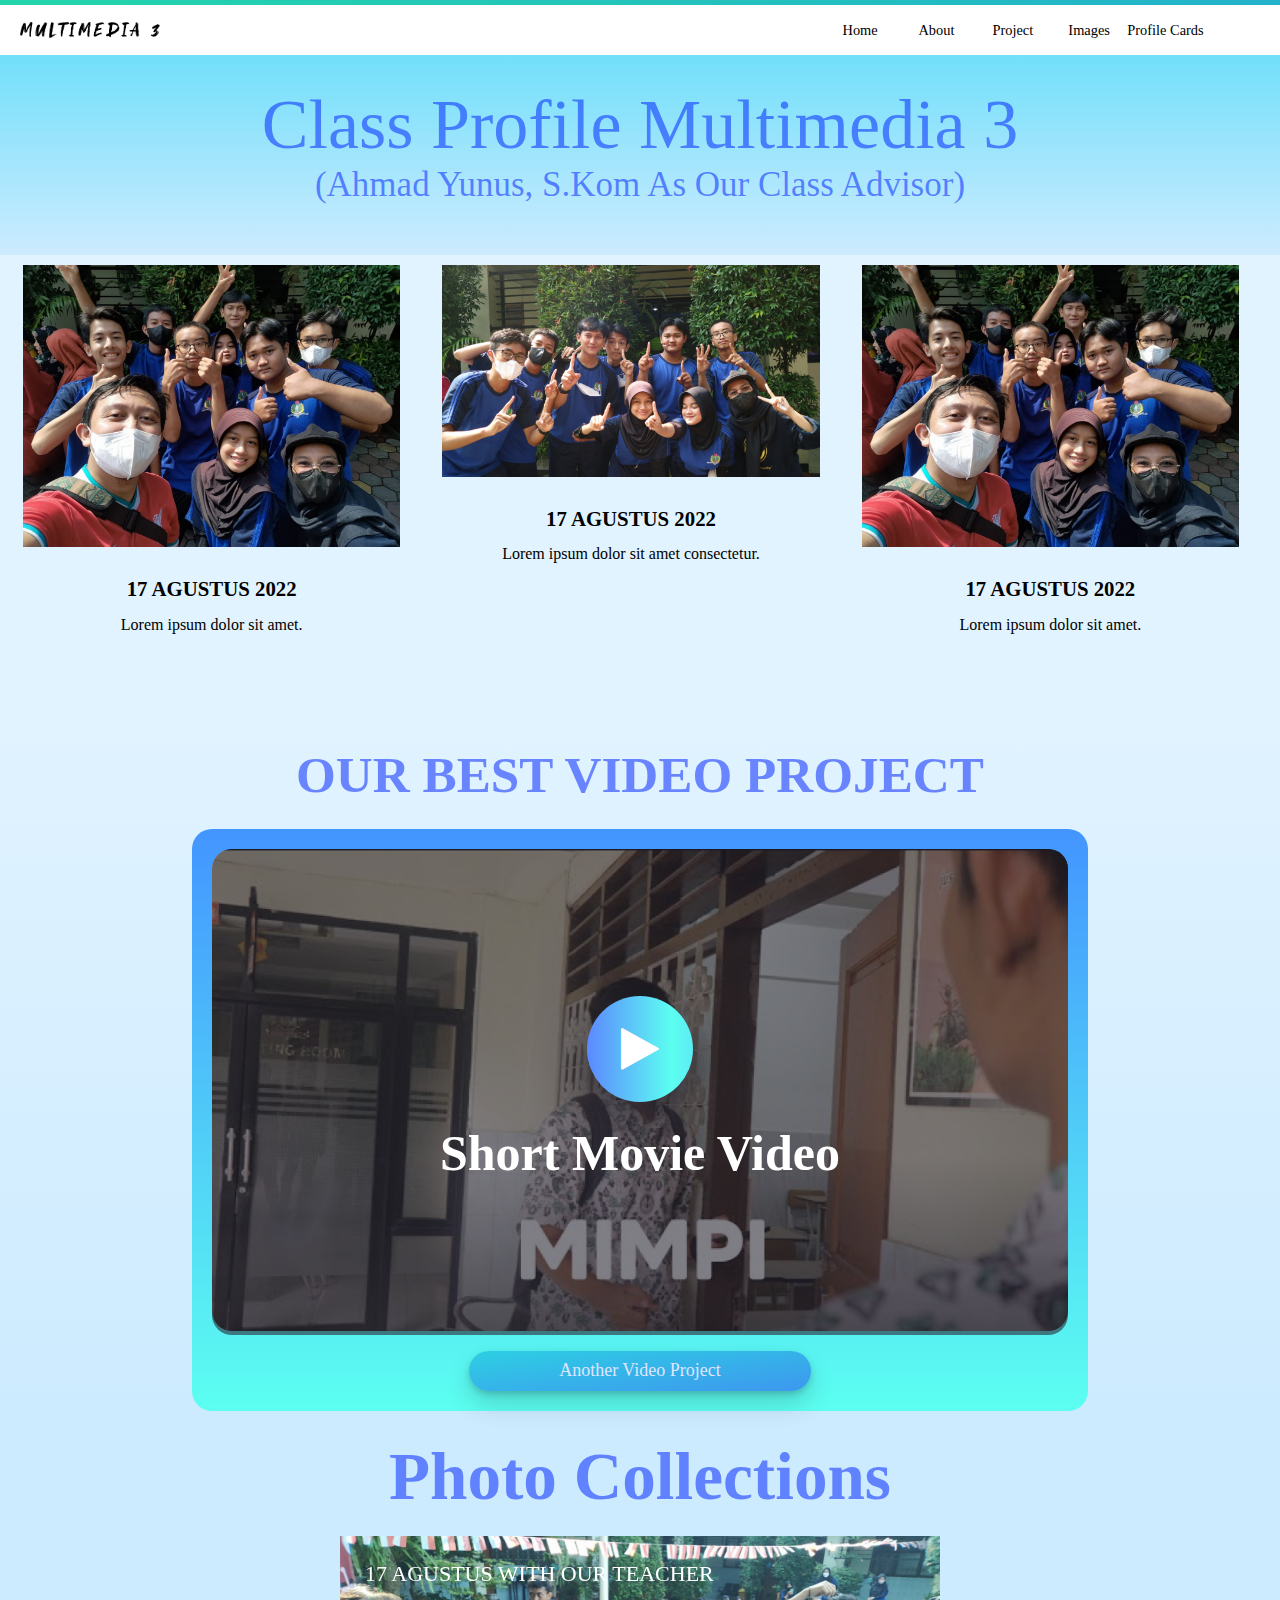
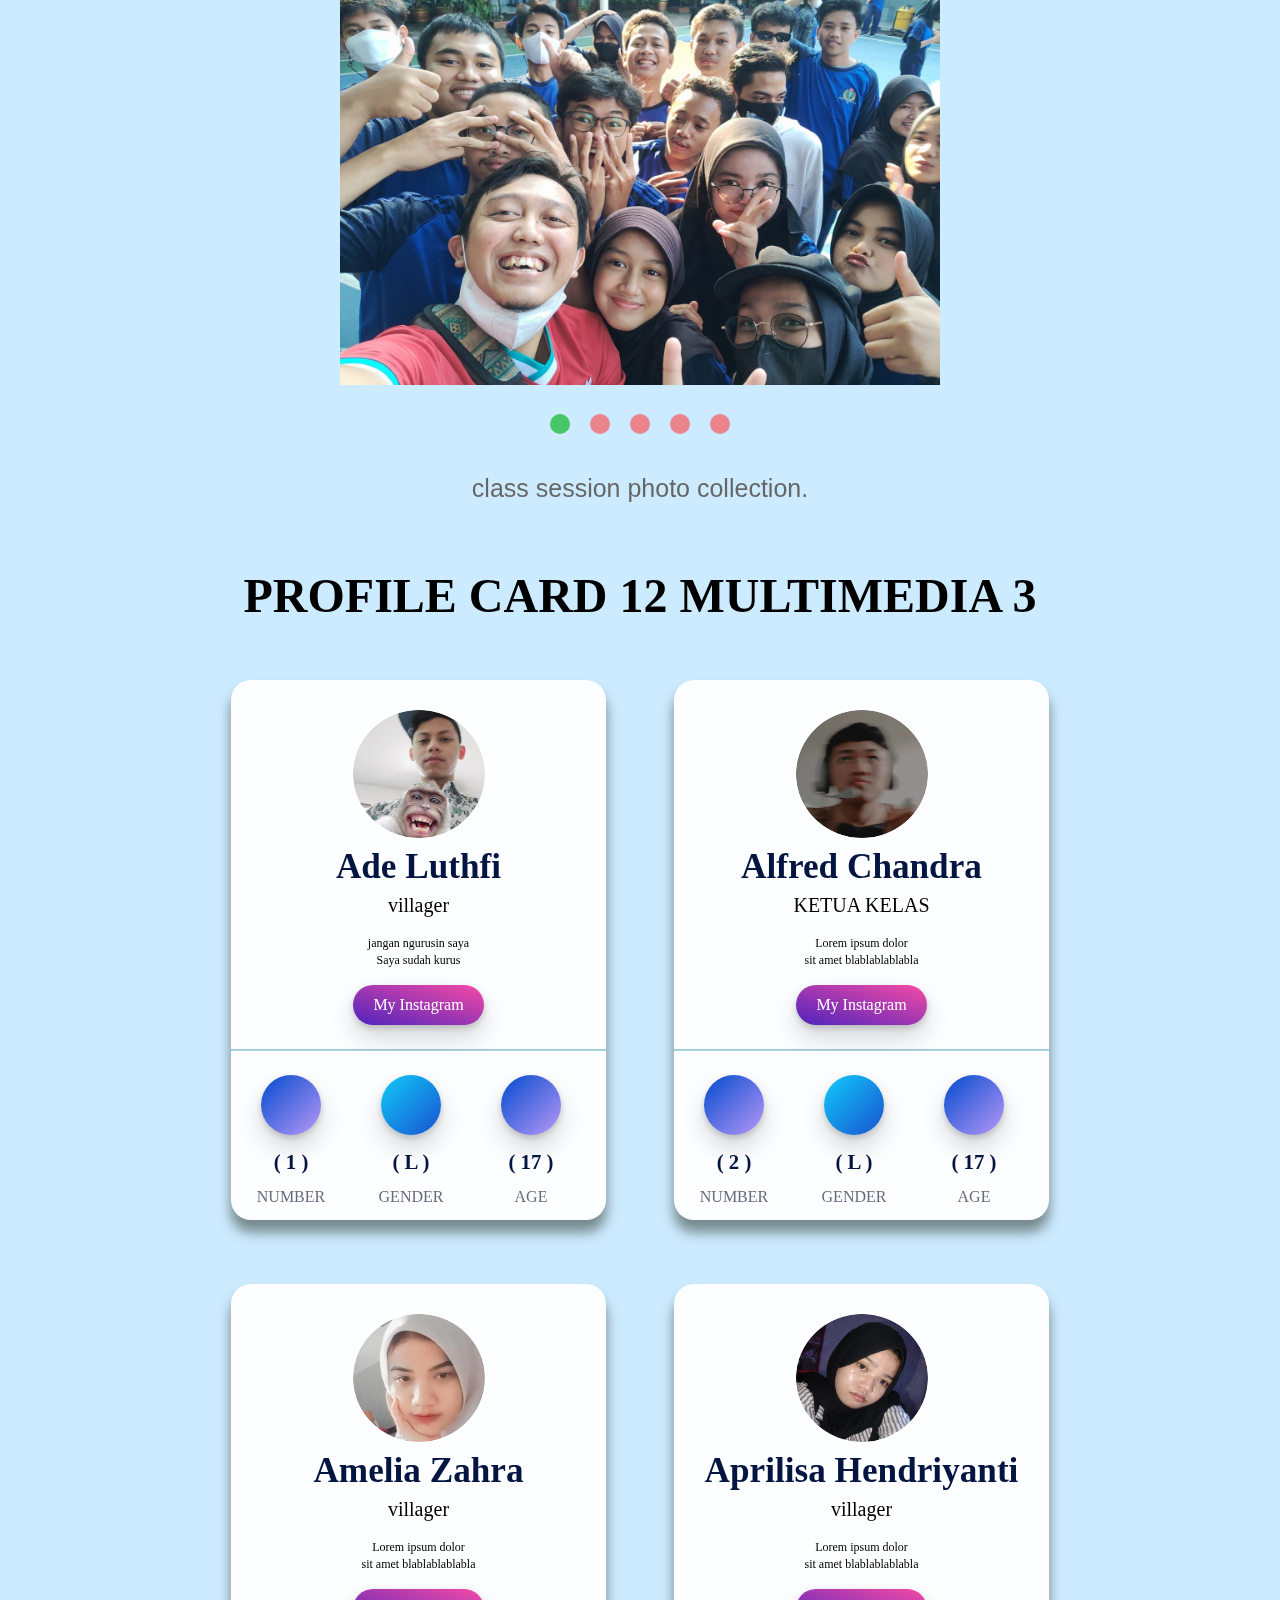
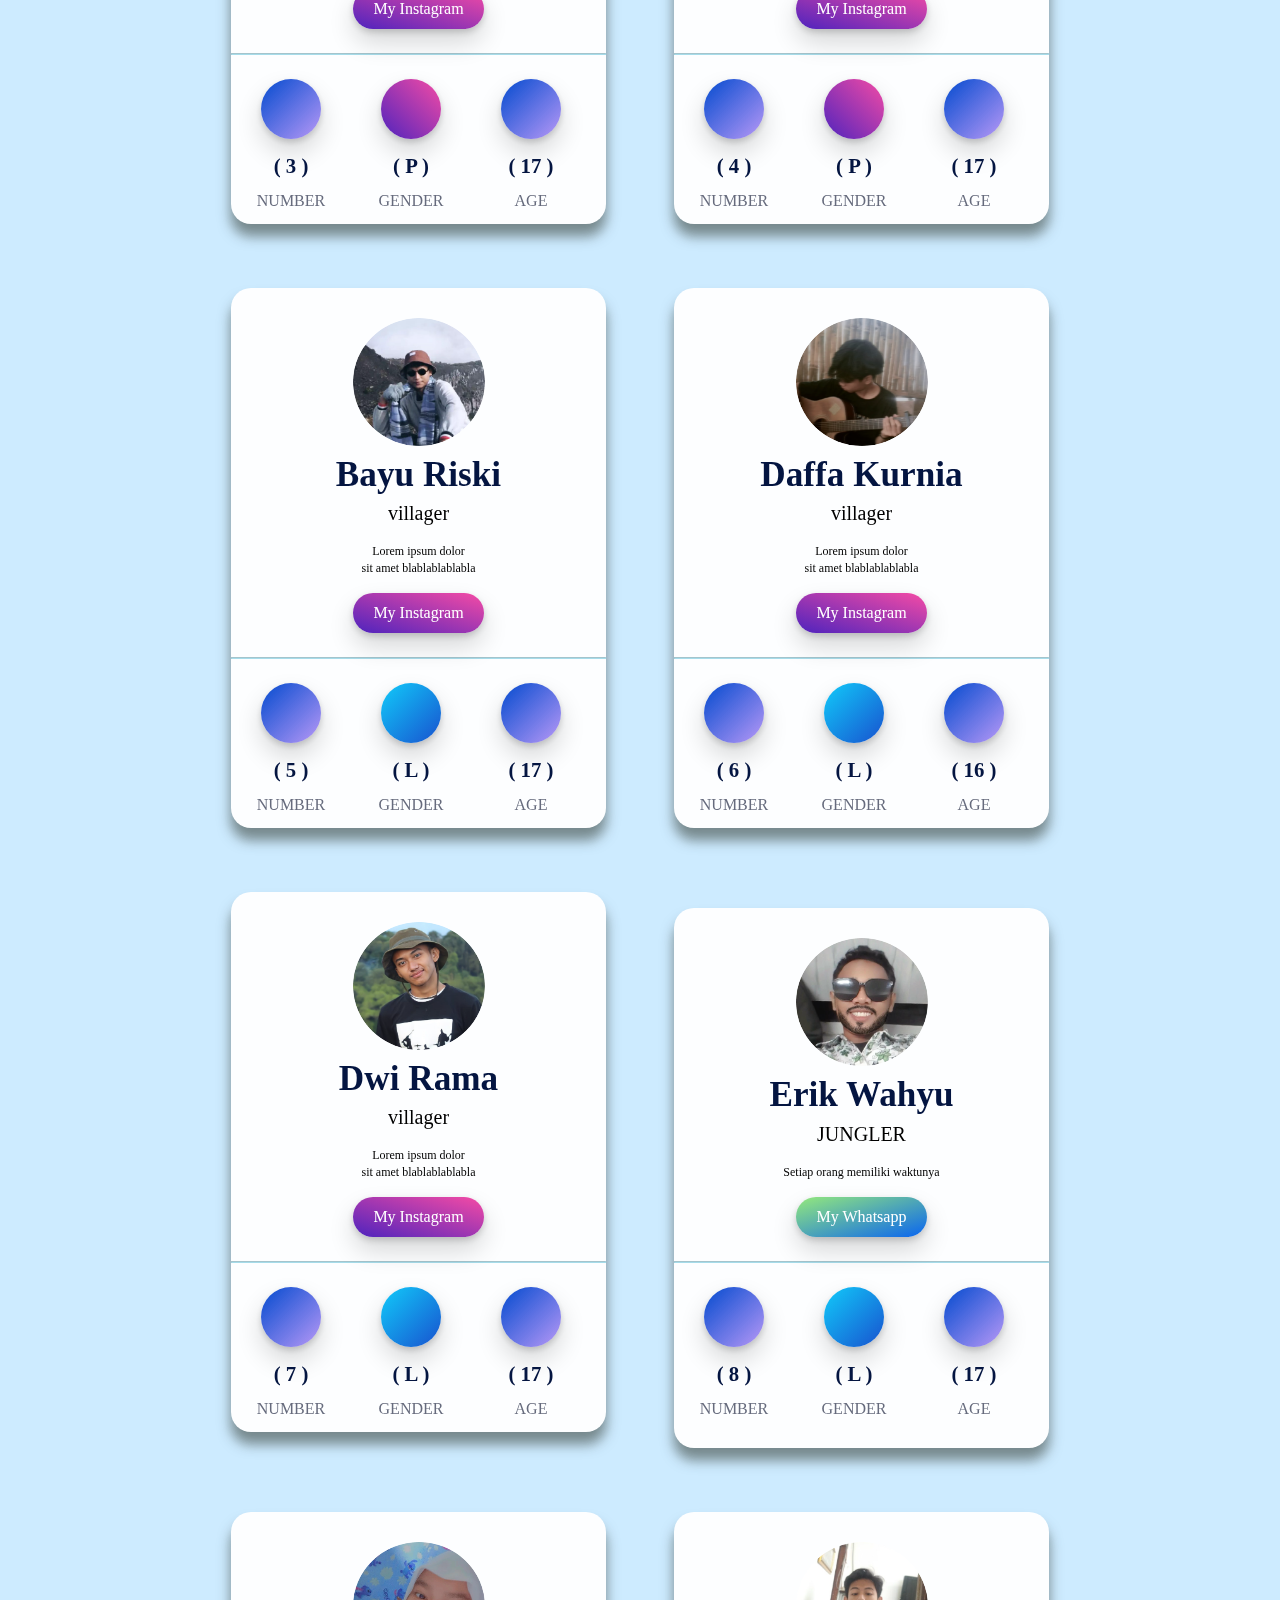
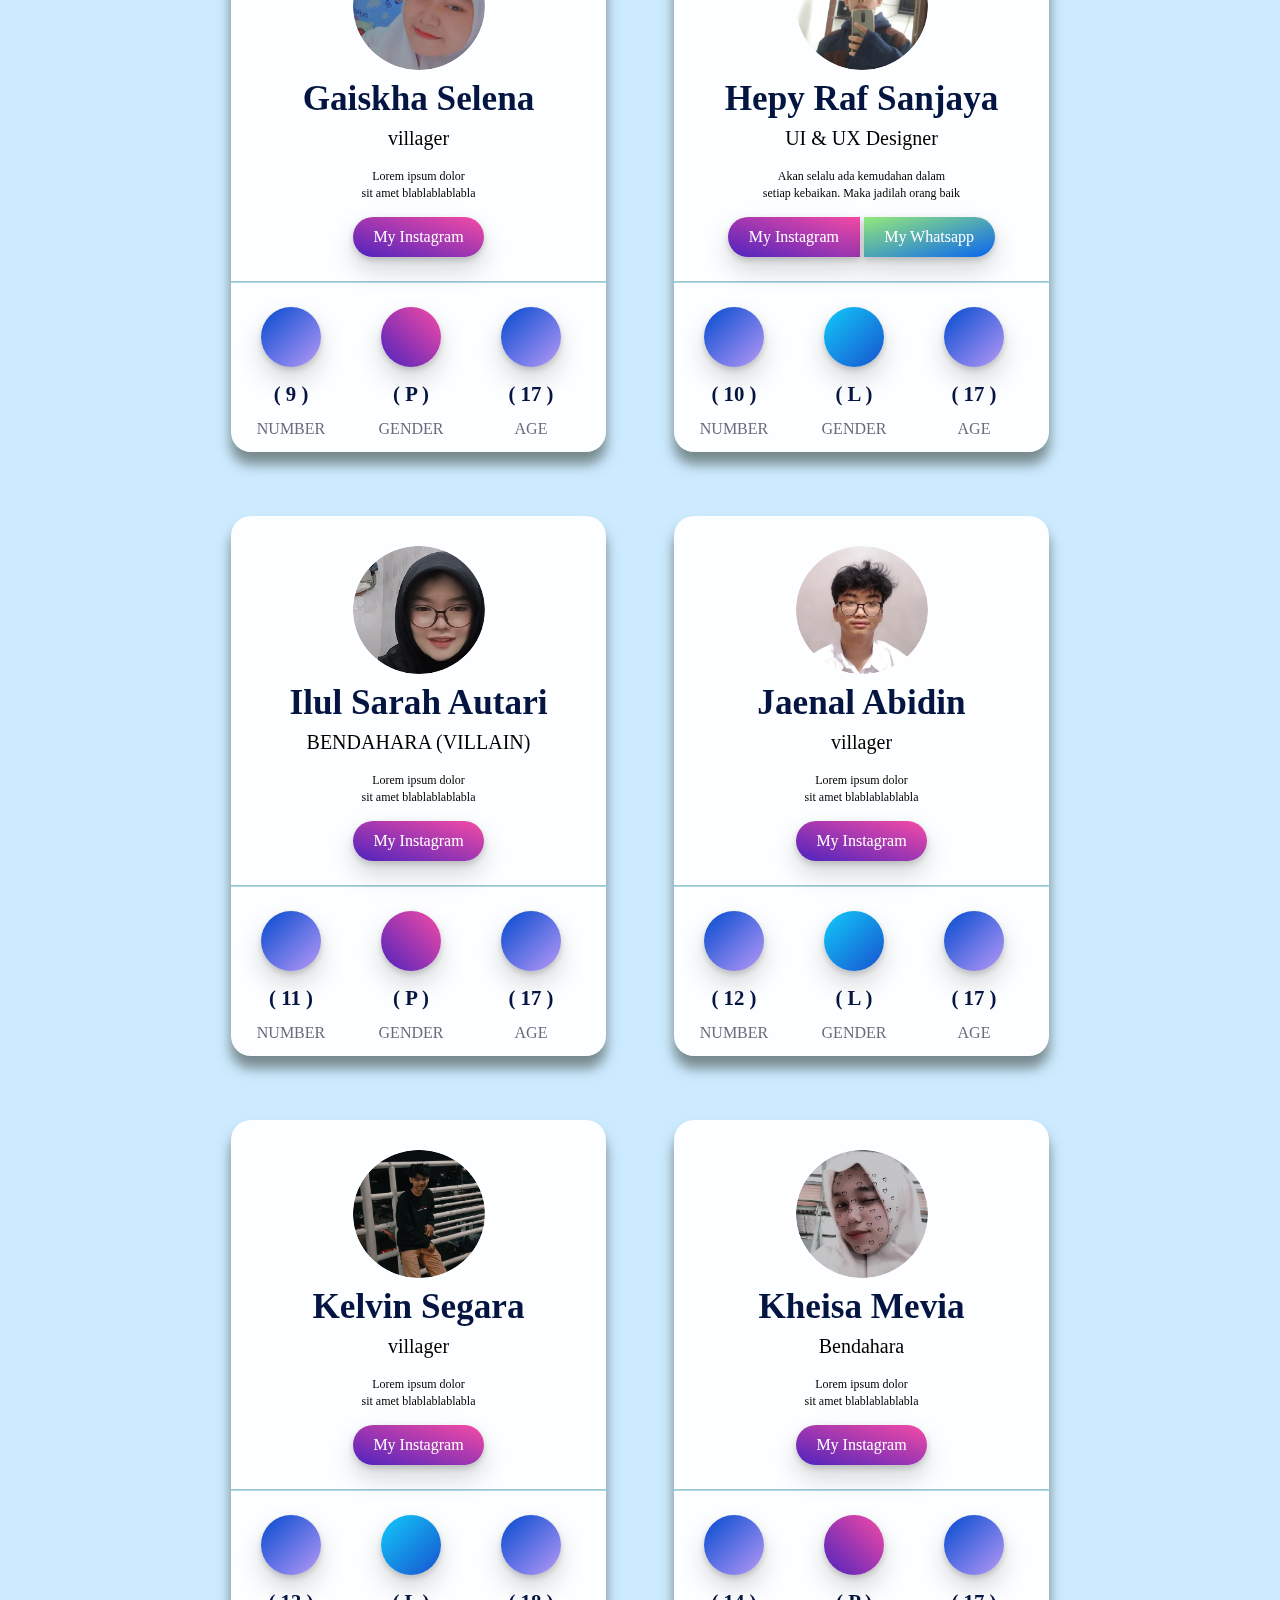
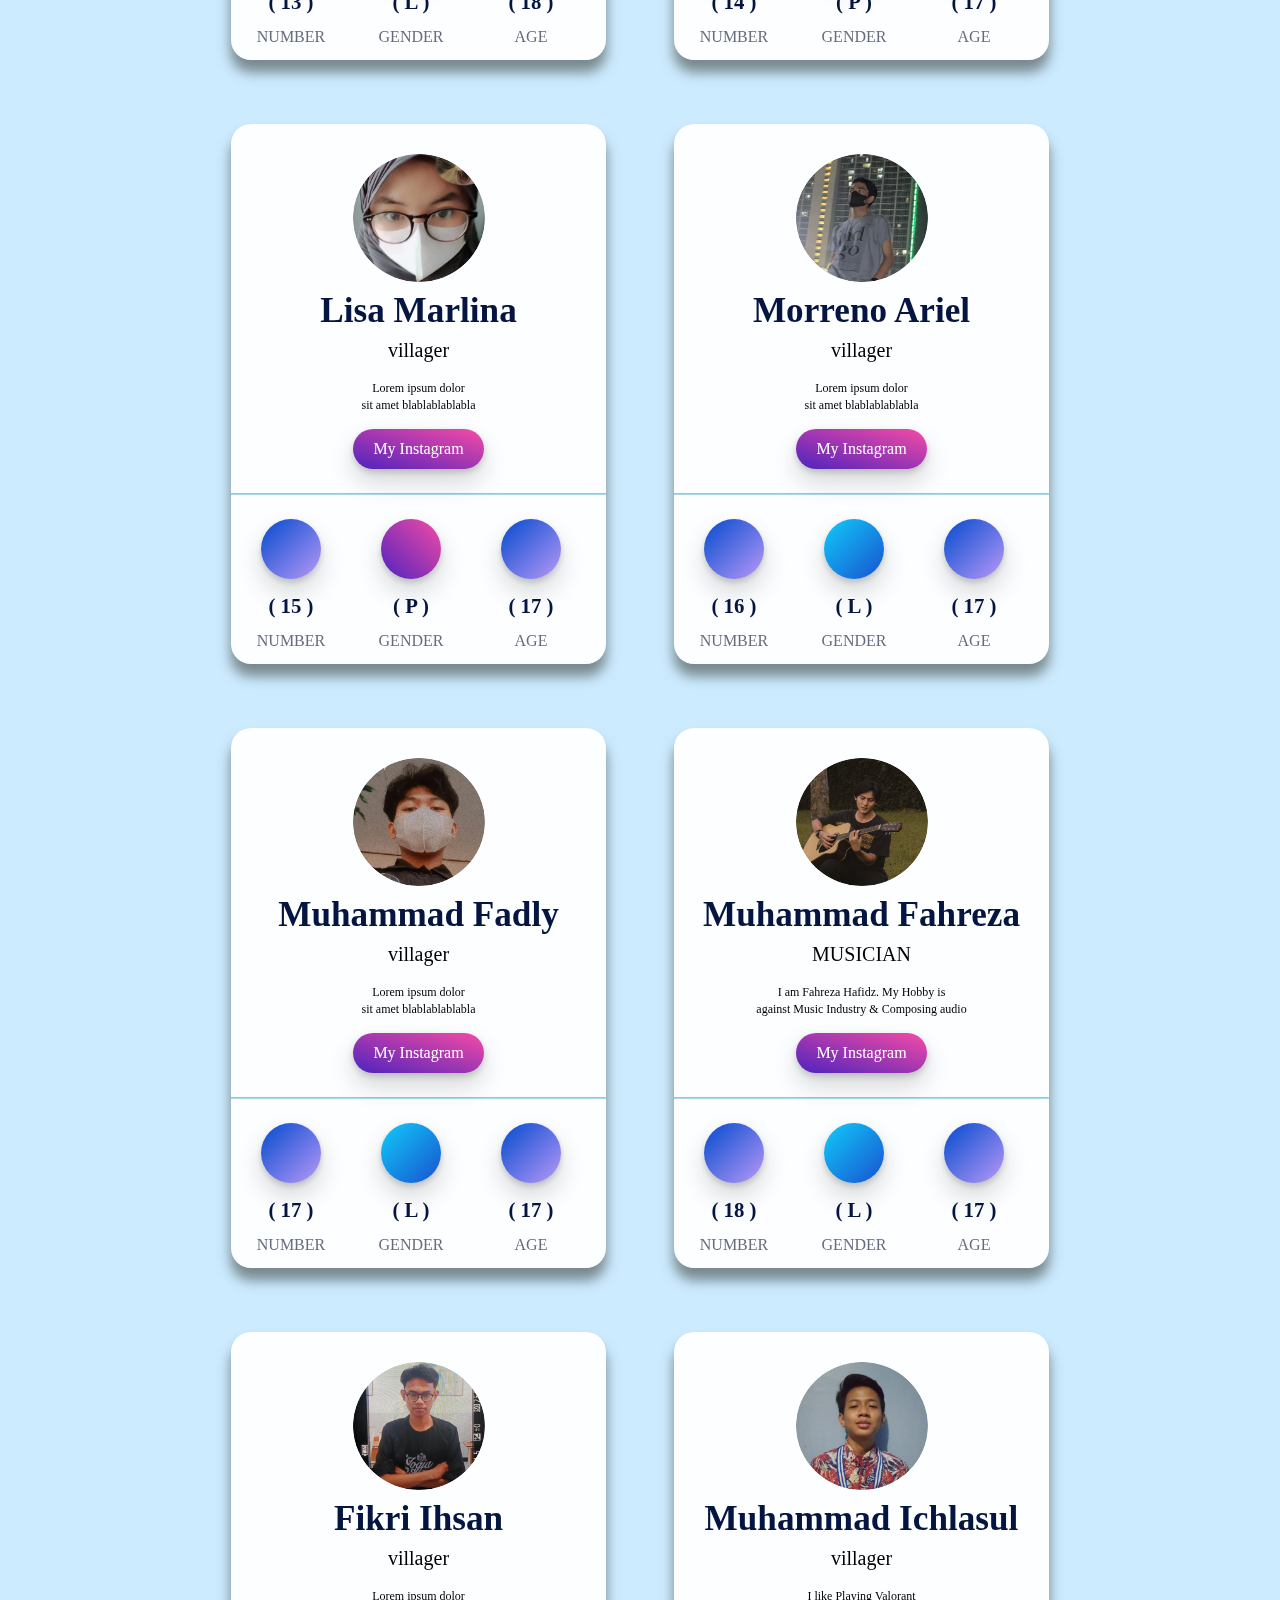
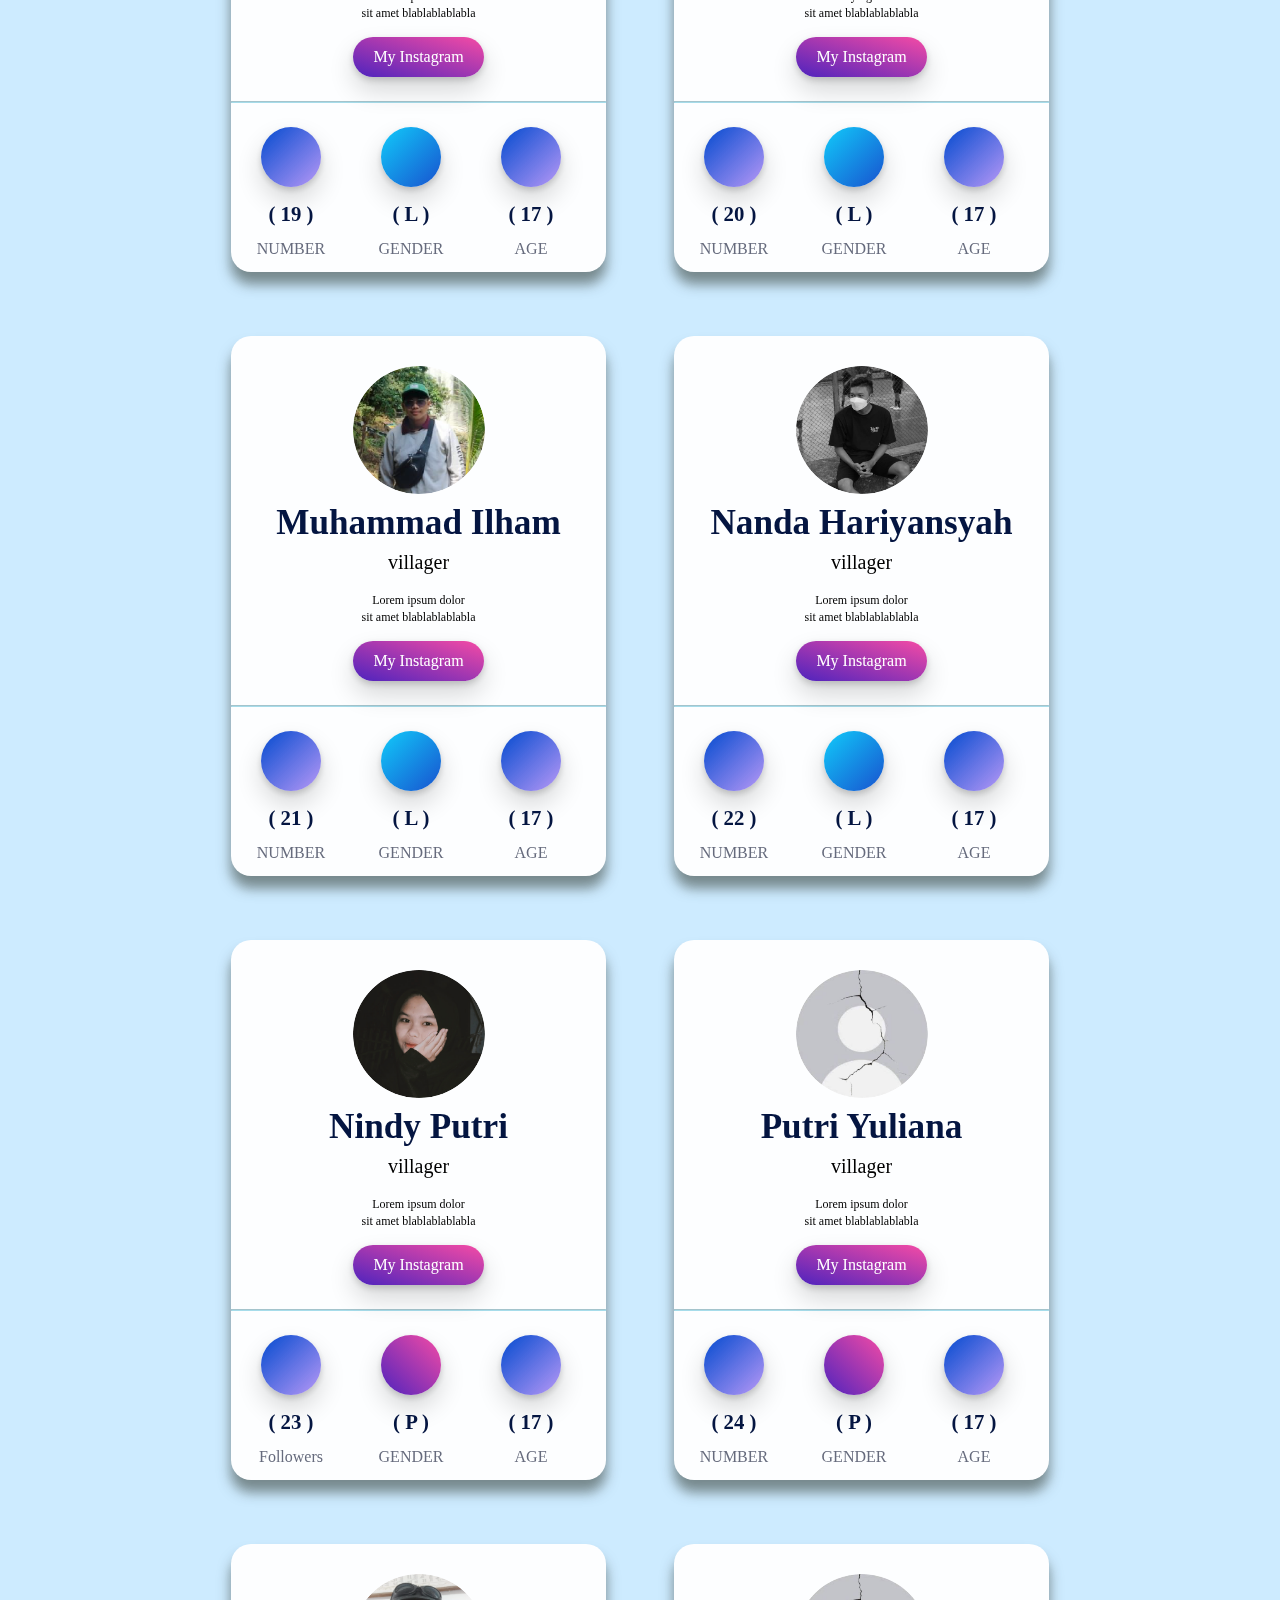
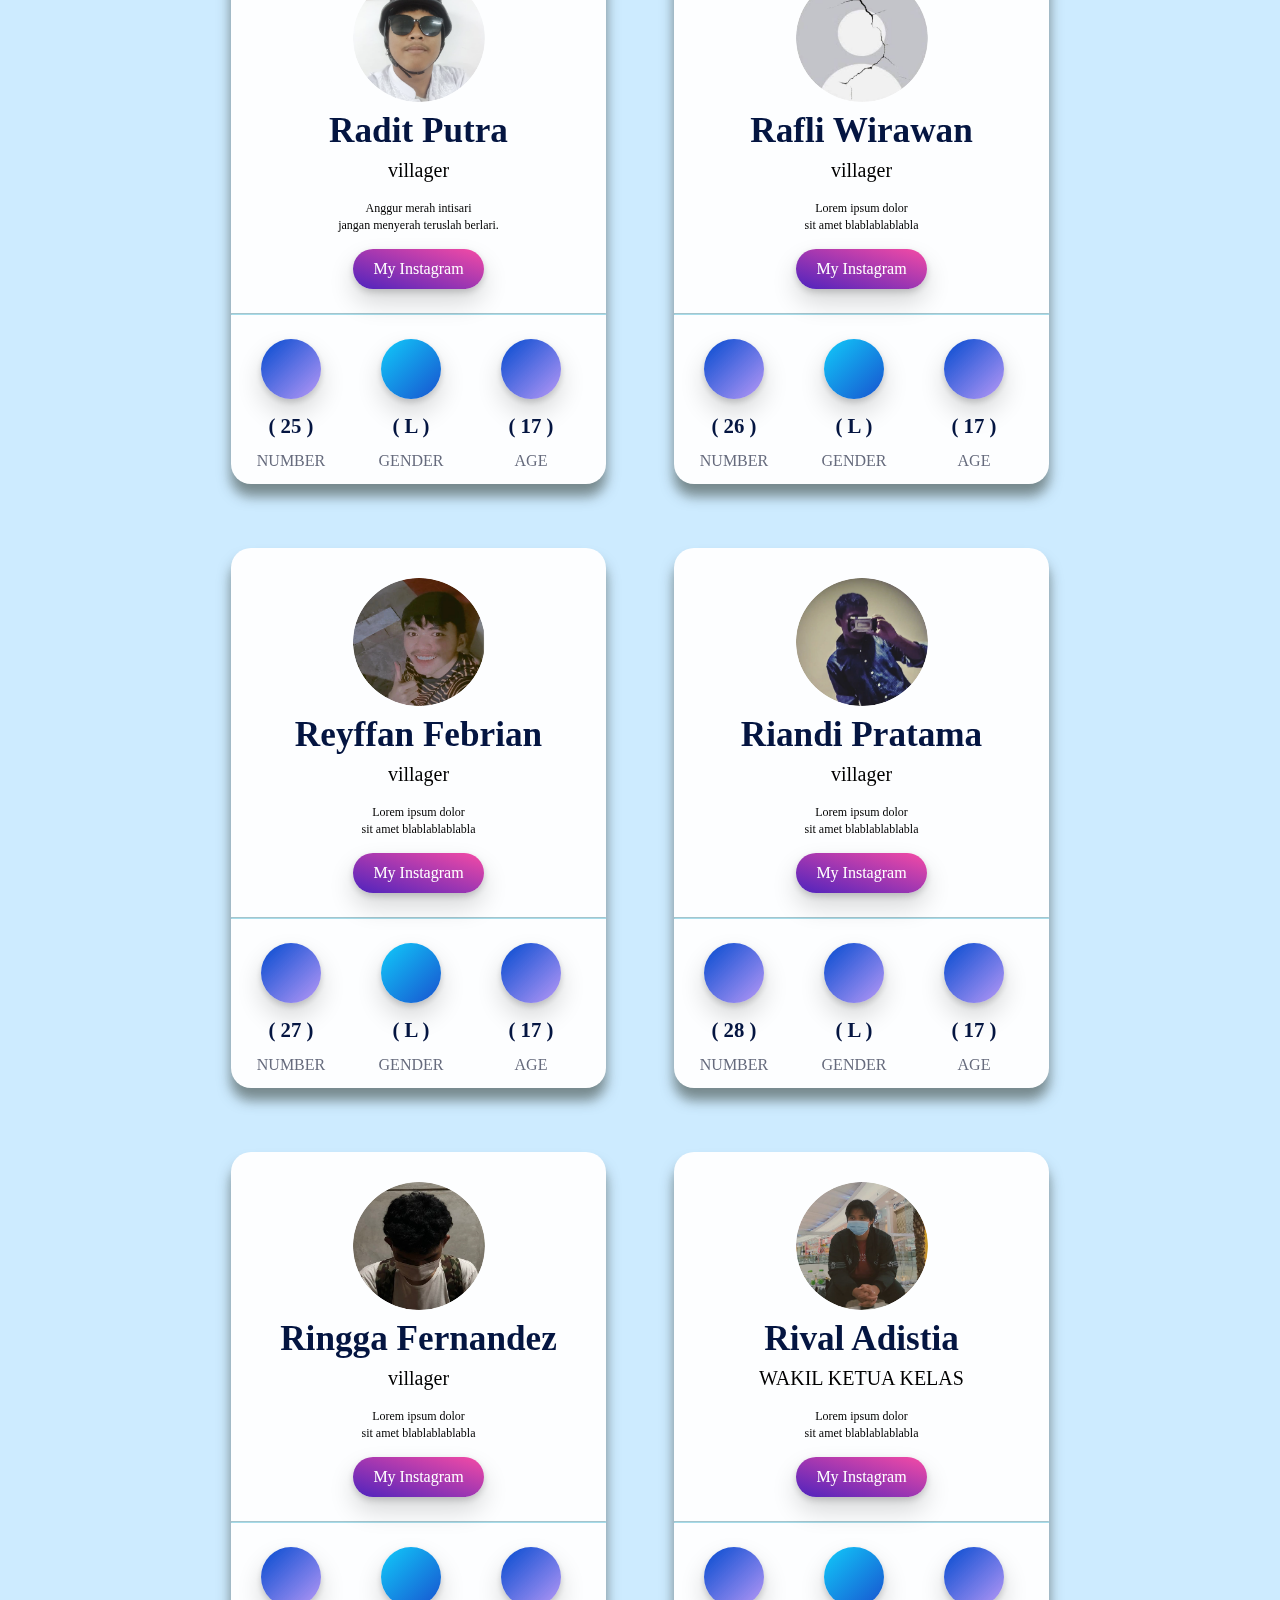
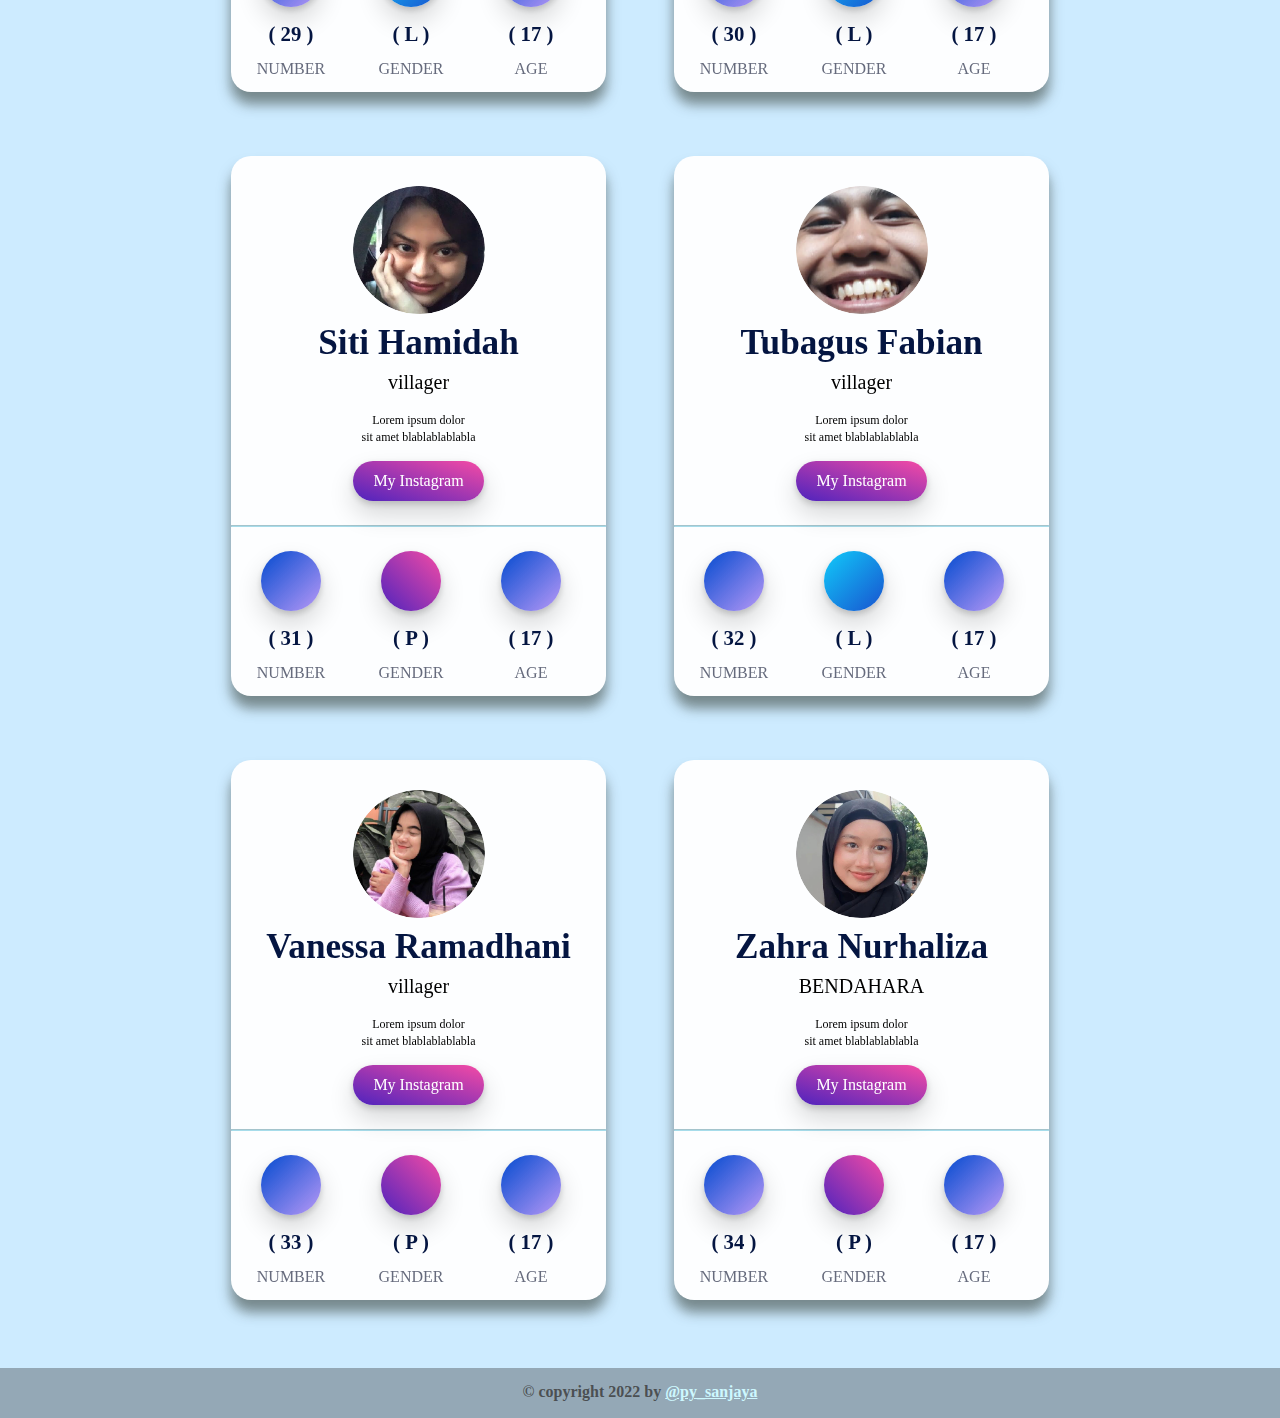
==== commit 6b153de4: "Update index.html" ====
--- a/index.html
+++ b/index.html
@@ -61,7 +61,7 @@
          </section>
        </div>
        
-       <div class="isi1" id="video">
+       <div class="" id="video">
        <section class="video-one" id="video">
         <h1 style="color: rgba(0, 38, 255, 0.534); font-size: 3.2rem;">OUR BEST VIDEO PROJECT</h1>
         <br>
--- a/assets/css/style.css
+++ b/assets/css/style.css
@@ -55,7 +55,7 @@
 
 .h5 {
   margin: center;
-  padding-top: 2vh;
+  padding-top: 3vh;
   color: rgba(0, 38, 255, 0.534);
   background-color: #cdebff;
   font-size: 4.2rem;
@@ -634,7 +634,7 @@
   justify-content: center;
   padding-top: 50px;
   padding-bottom: 50px;
-  background-color: #cdebff;
+  background-color: rgb(225, 243, 255);
   overflow-y: hidden;
 }
 
@@ -866,7 +866,7 @@
   padding-top: 3%;
   padding-right: 15%;
   padding-left: 15%;
-  background-color: #cdebff;
+  background: linear-gradient(rgb(225, 243, 255), #cdebff);
 }
 .video-one__bg {
   position: absolute;
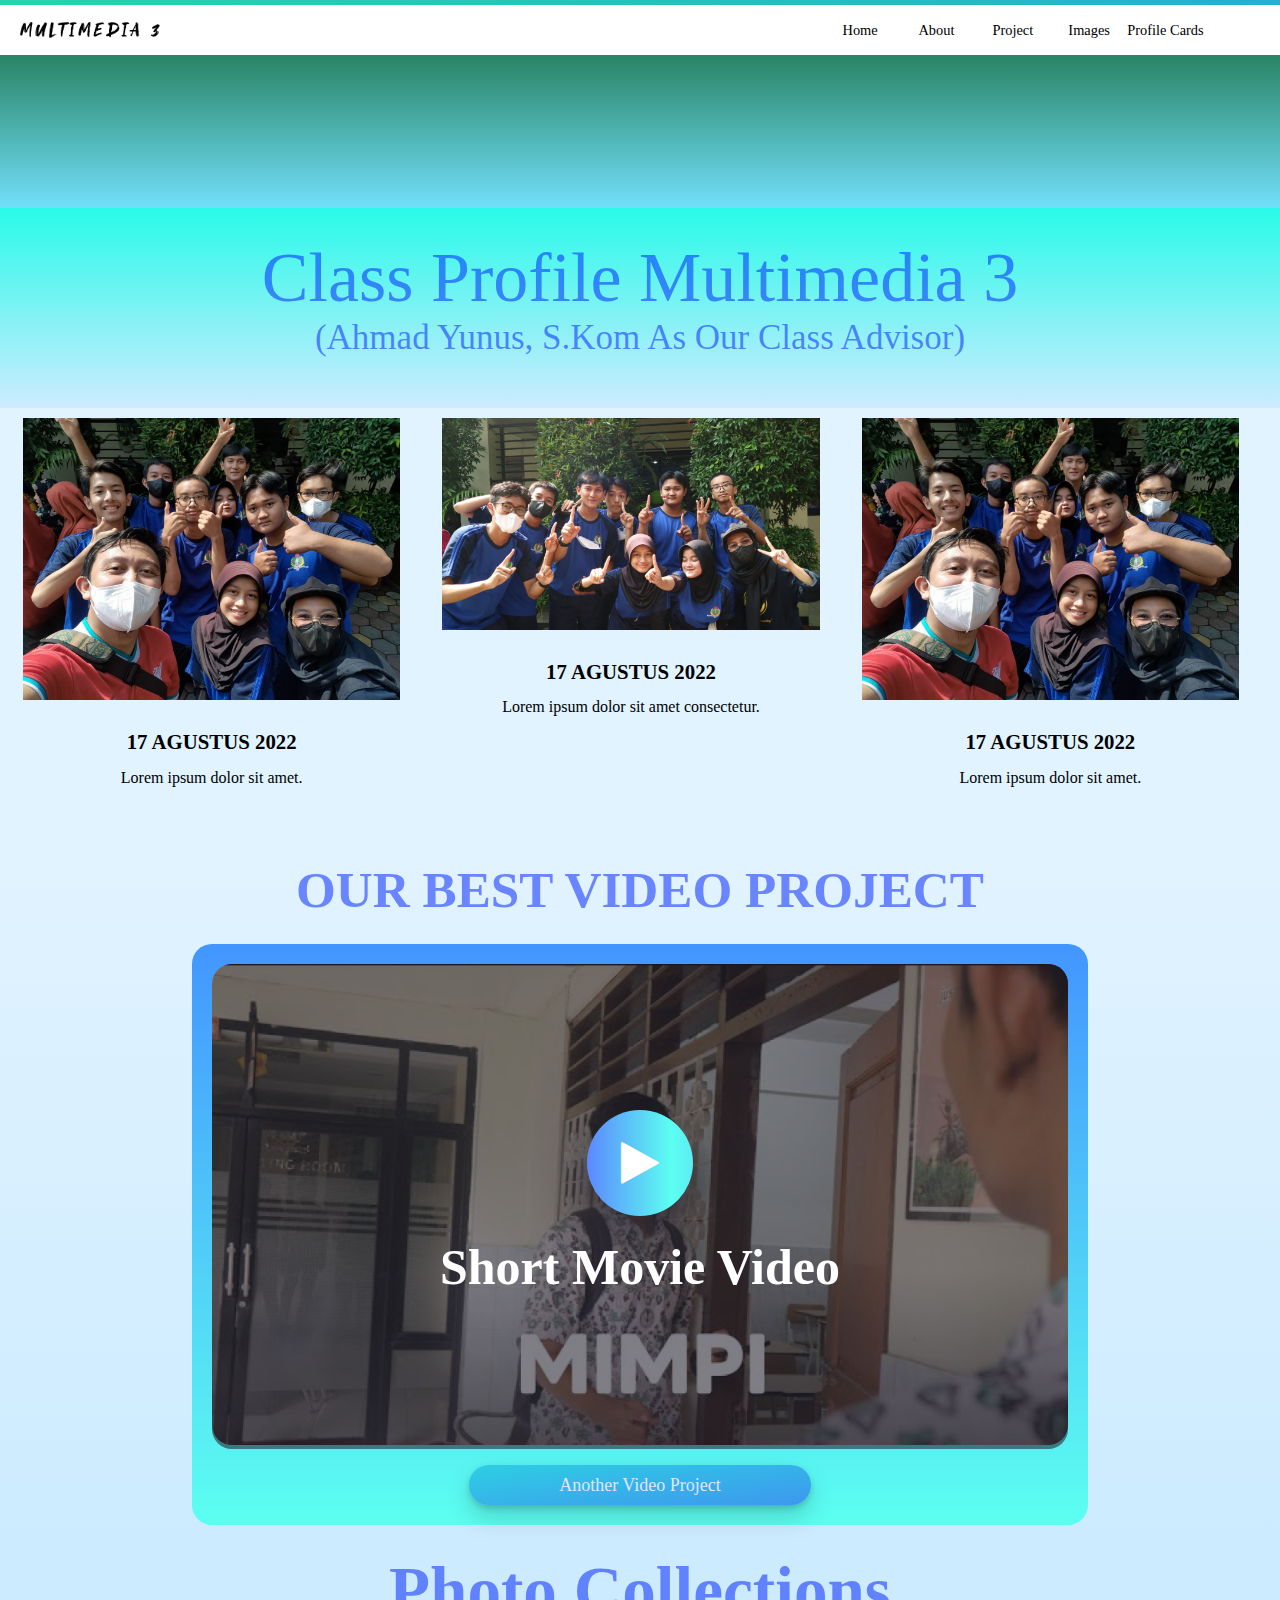
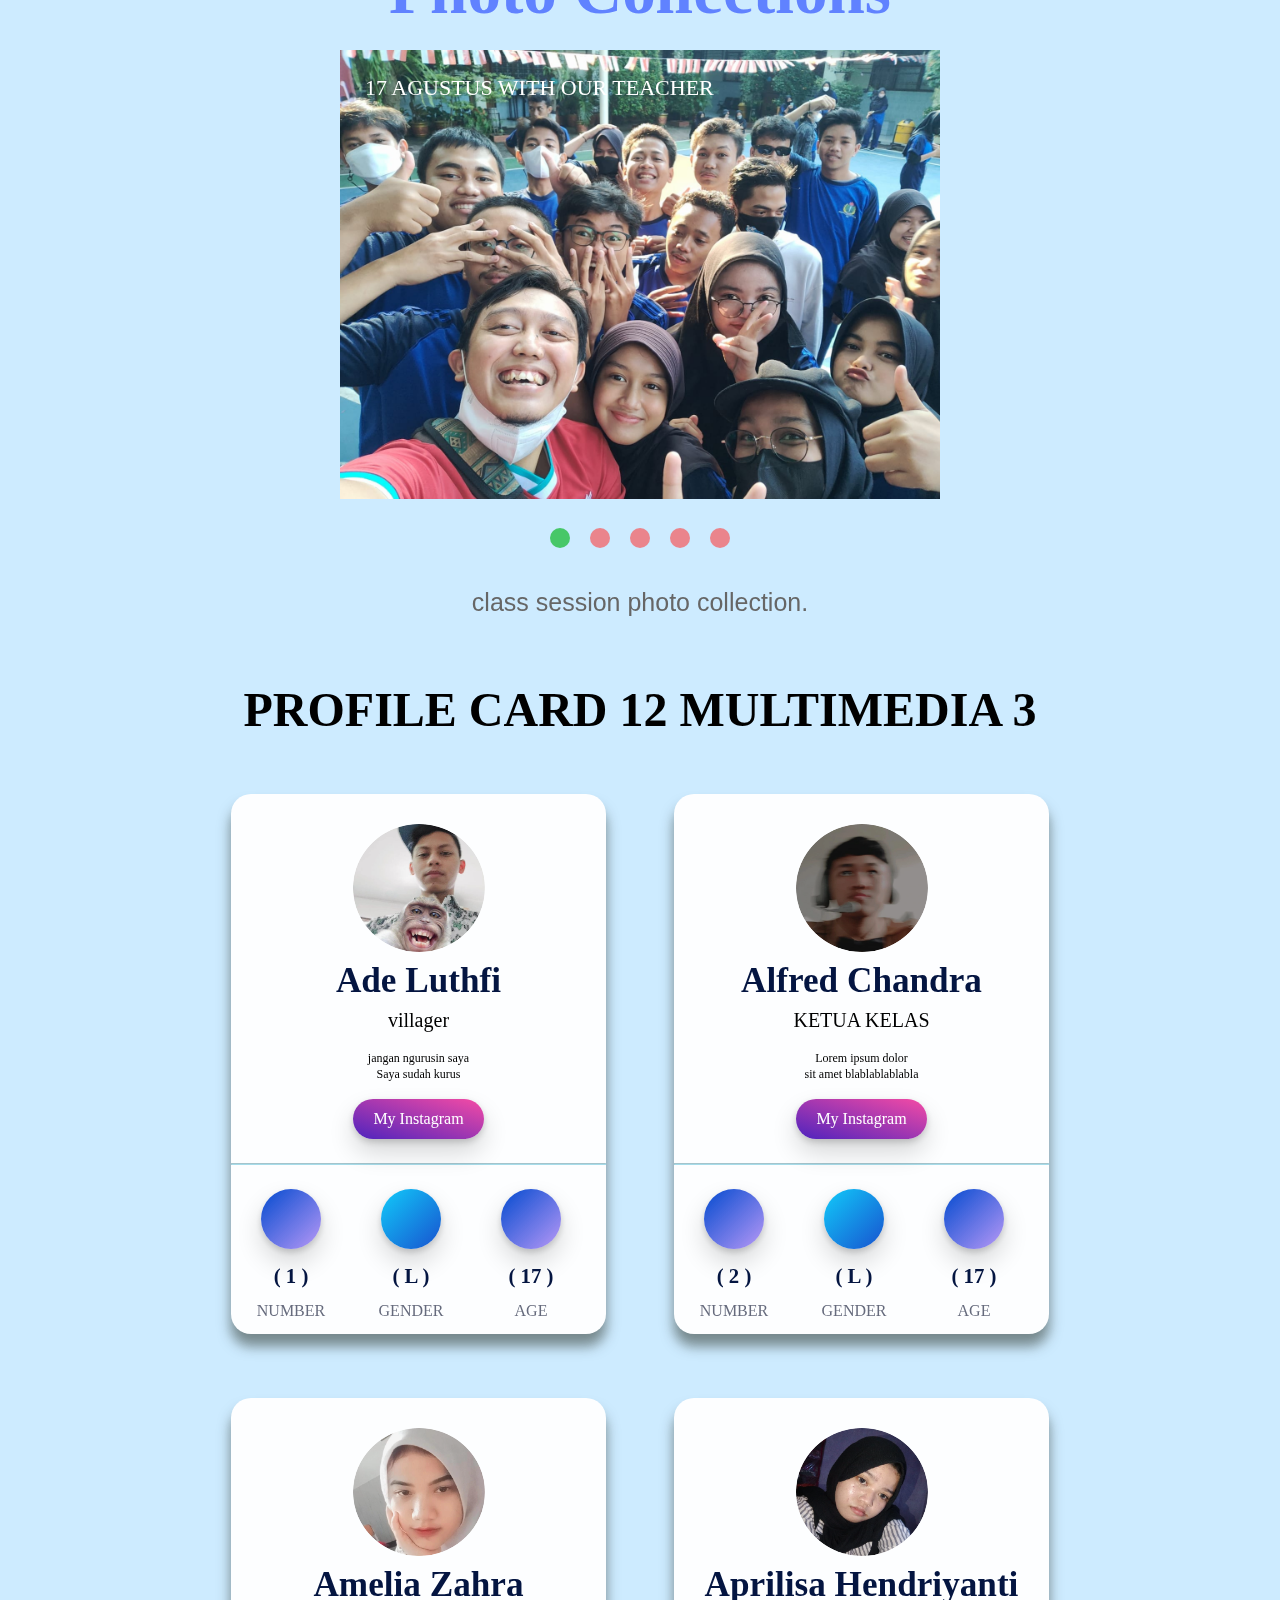
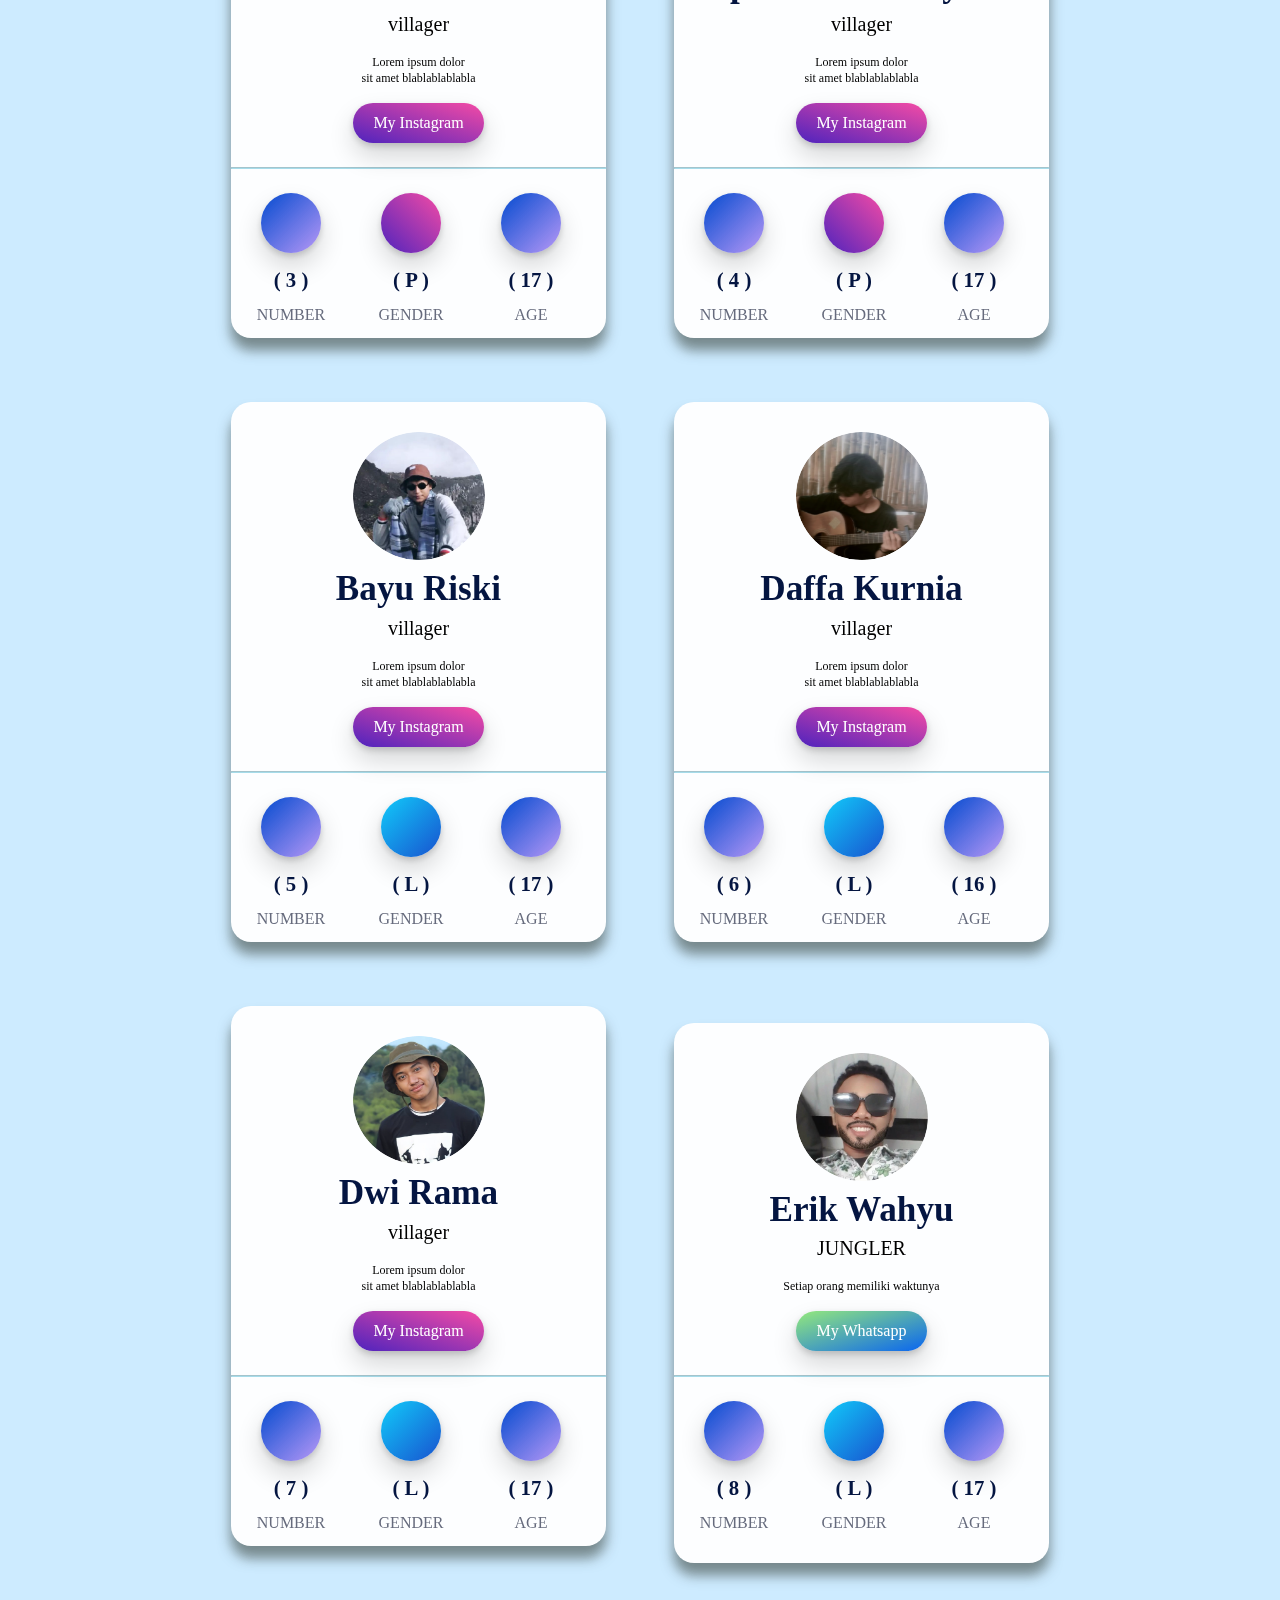
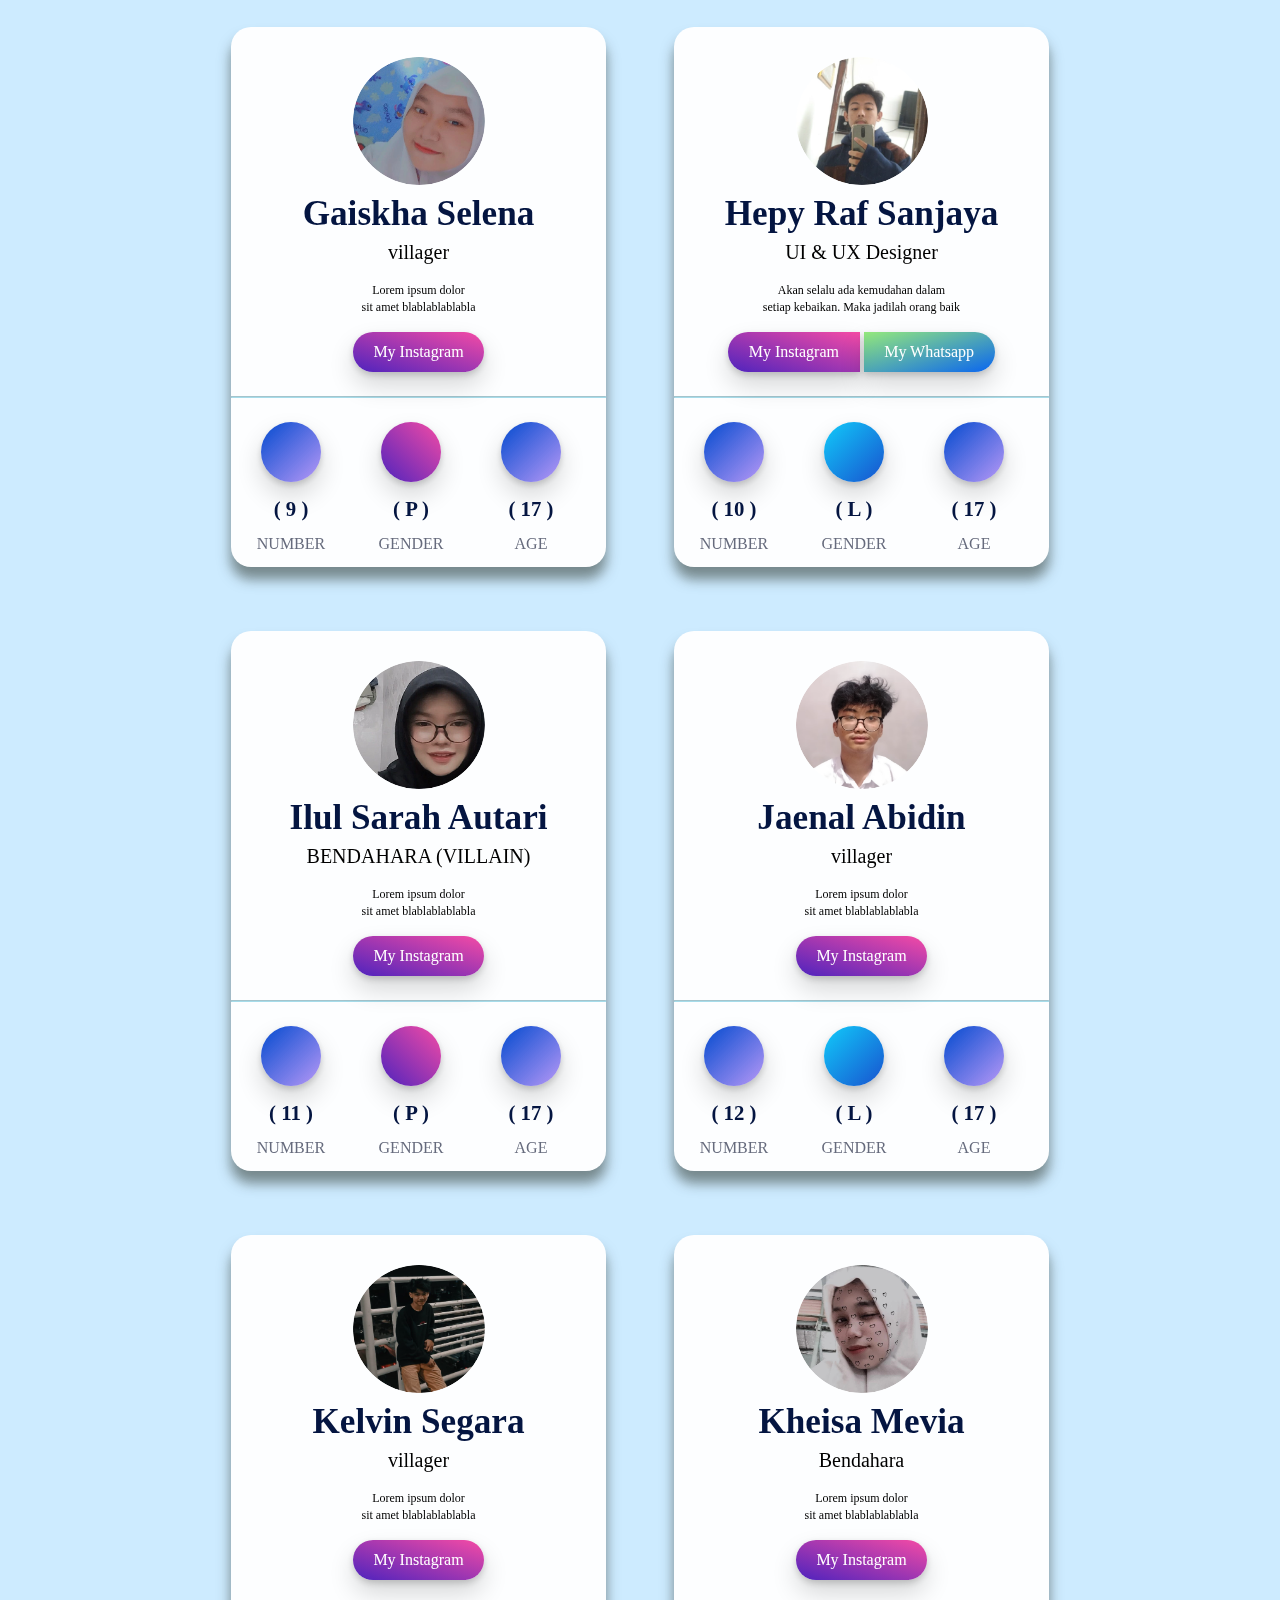
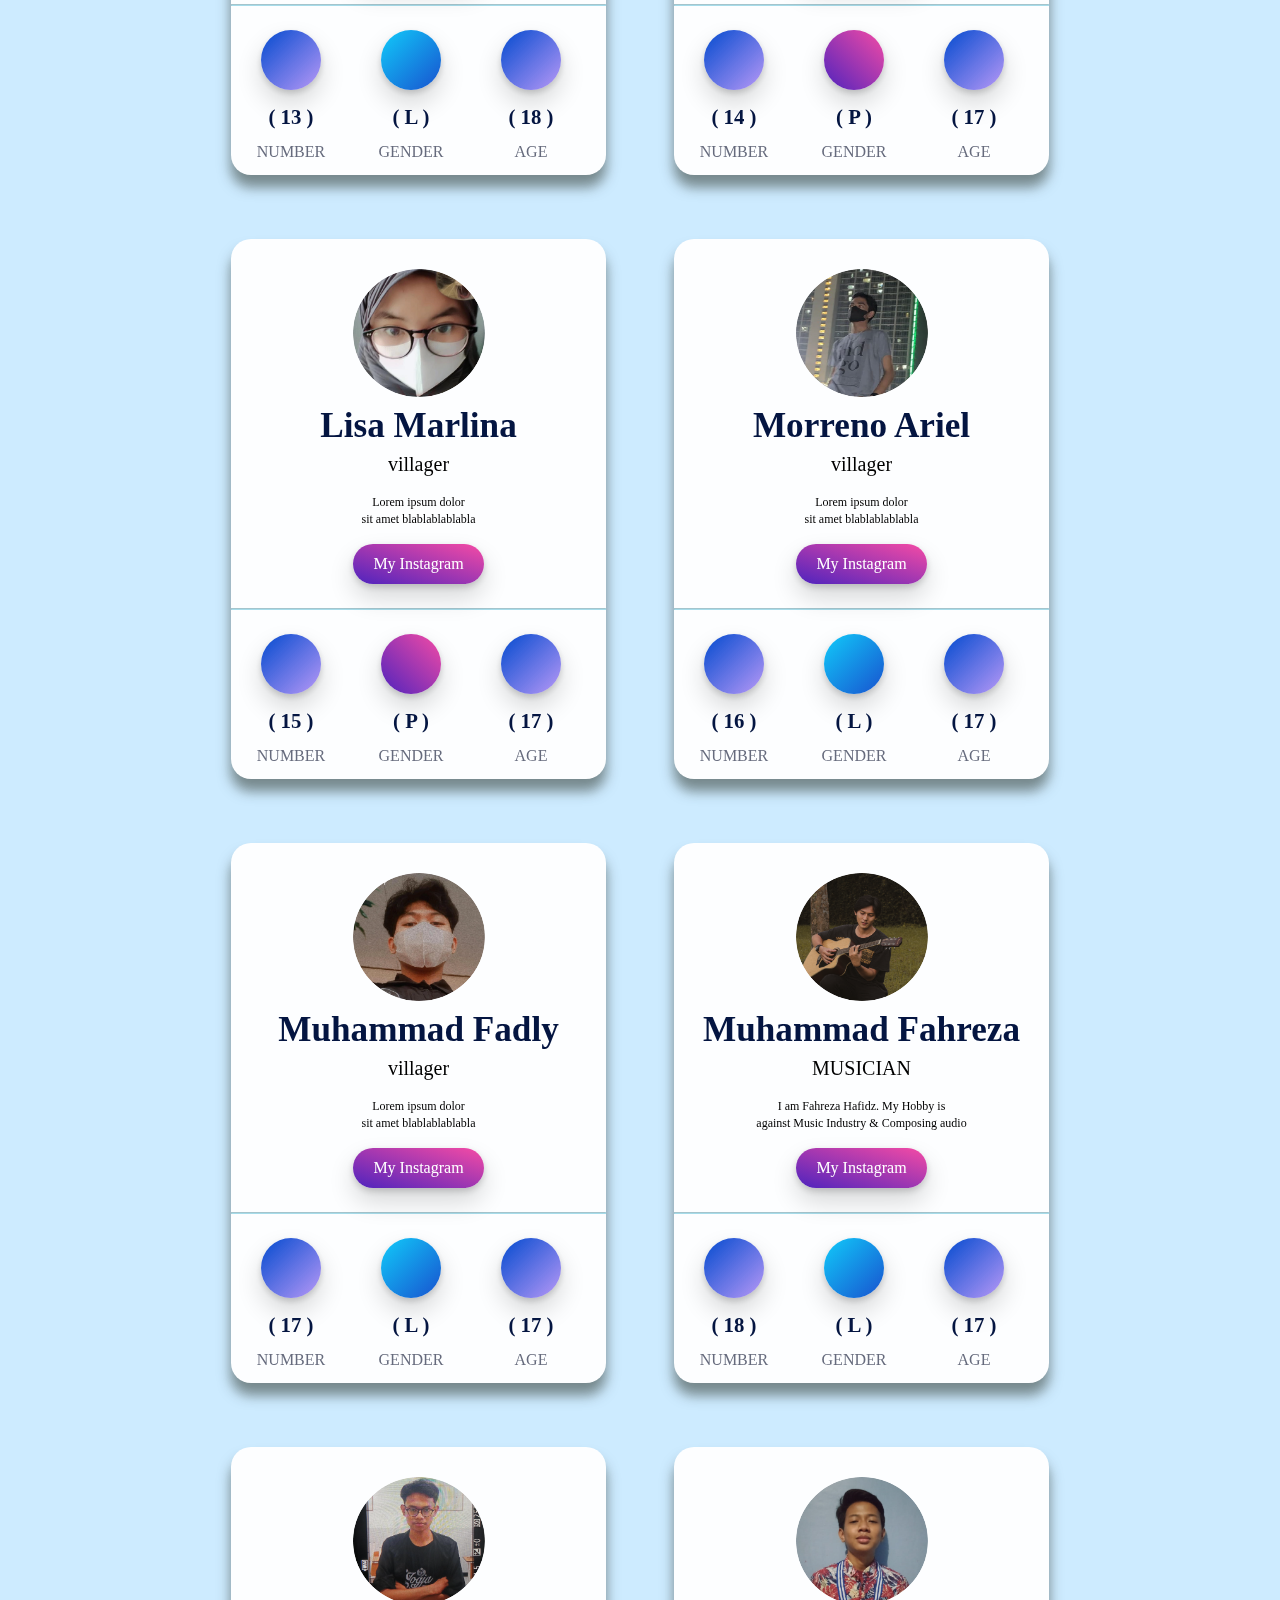
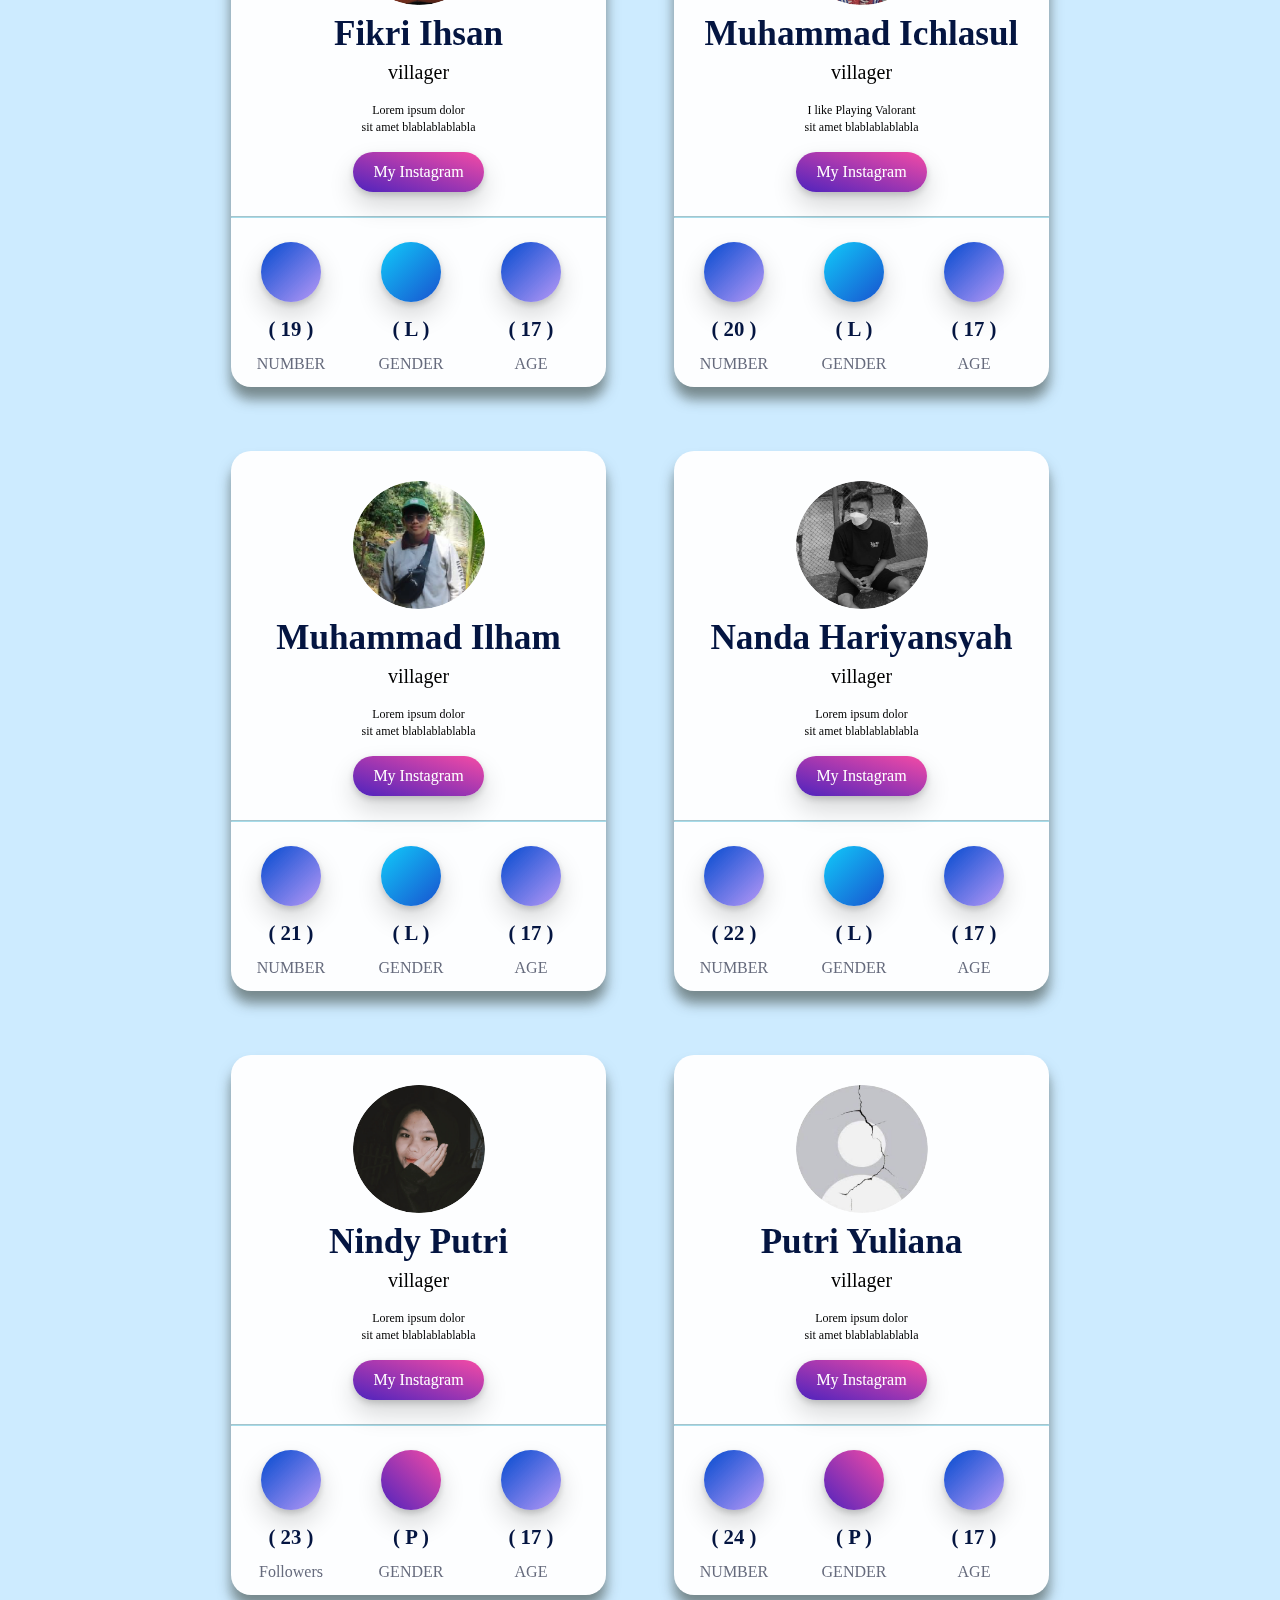
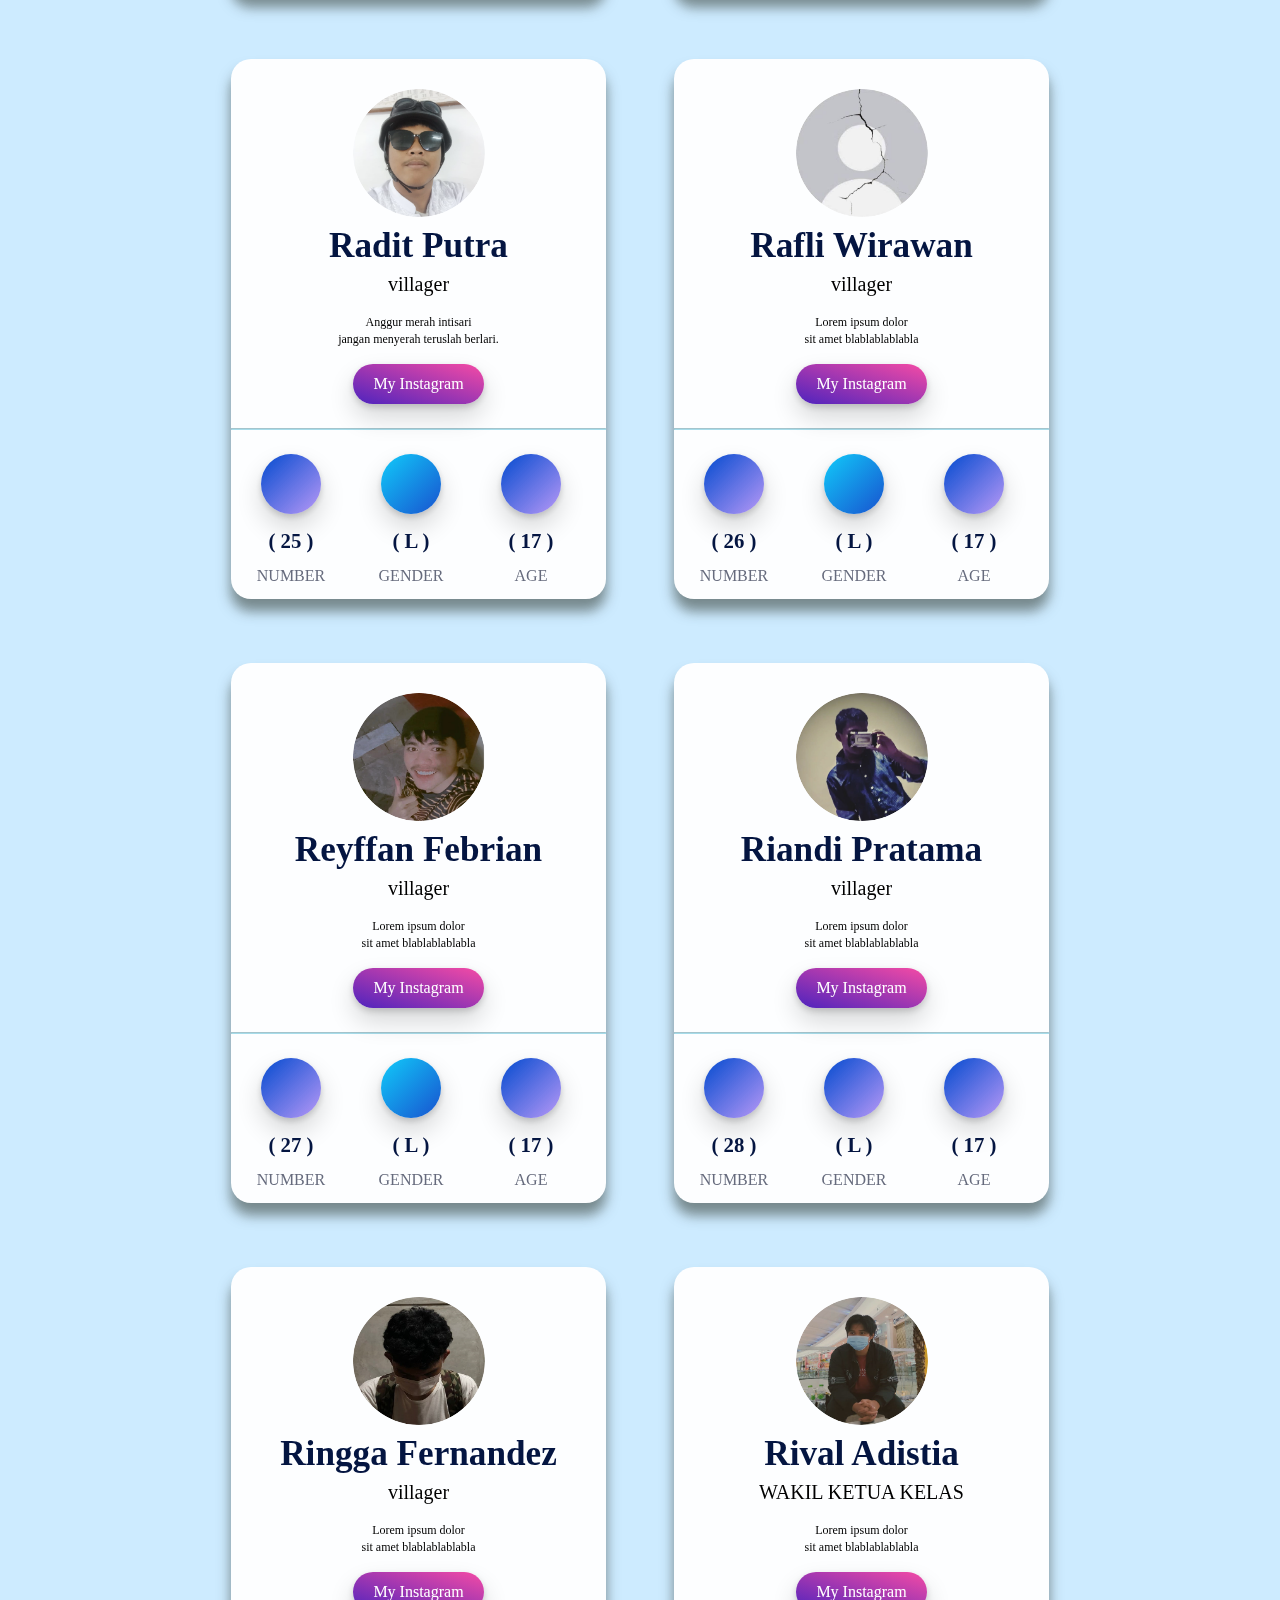
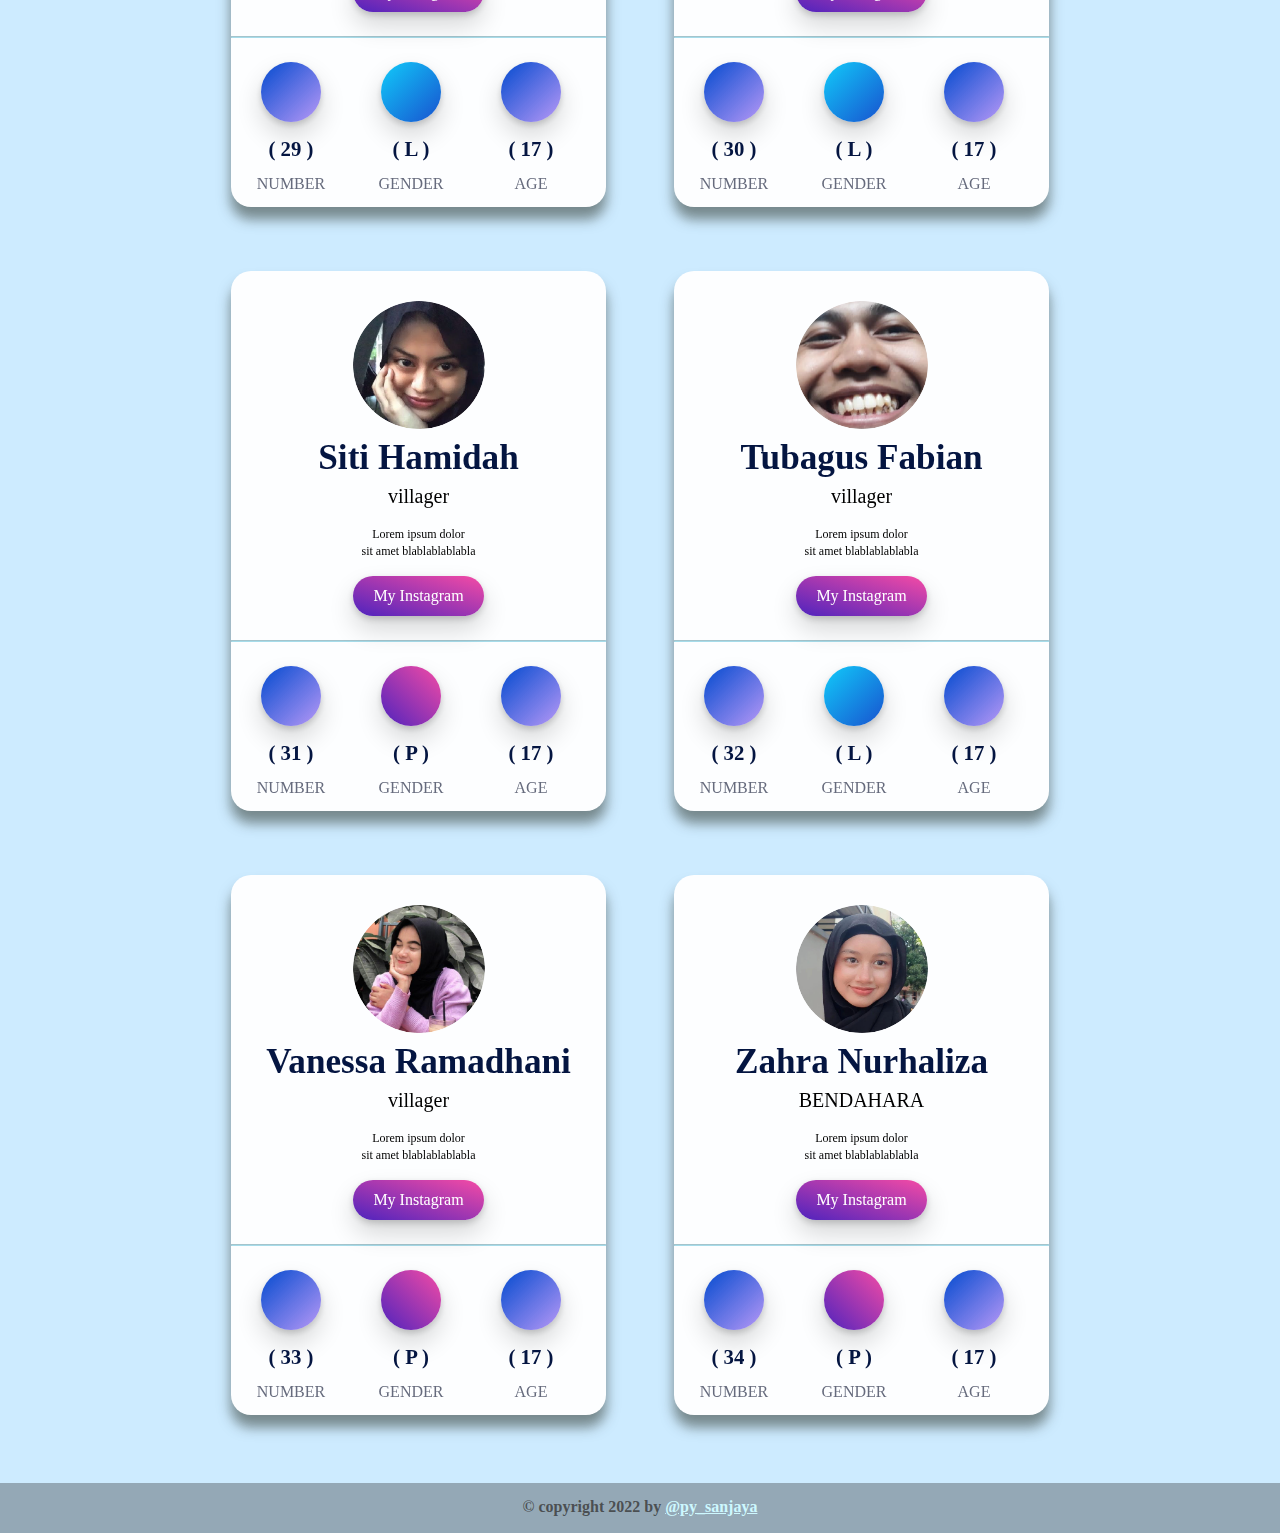
==== commit 55a971b2: "Update index.html" ====
--- a/index.html
+++ b/index.html
@@ -38,6 +38,10 @@
            </ul>
          </nav>
          </div>
+
+         <section class="headline">
+        </section>
+
          <section class="judul">
           <h7>Class Profile Multimedia 3</h7>
           <p7>(Ahmad Yunus, S.Kom As Our Class Advisor)</p7>
--- a/assets/css/style.css
+++ b/assets/css/style.css
@@ -624,7 +624,7 @@
   flex-direction: column;
   font-size: 5vh;
   padding-top: 30px;
-  background: linear-gradient(rgba(94, 223, 255, 0.849), #cdebff);
+  background: linear-gradient(rgba(8, 255, 234, 0.849), #cdebff);
 }
 
 .isi1 {
@@ -863,7 +863,7 @@
   position: flex;
   justify-content: center;
   width: 100%;
-  padding-top: 3%;
+  padding-top: 0;
   padding-right: 15%;
   padding-left: 15%;
   background: linear-gradient(rgb(225, 243, 255), #cdebff);
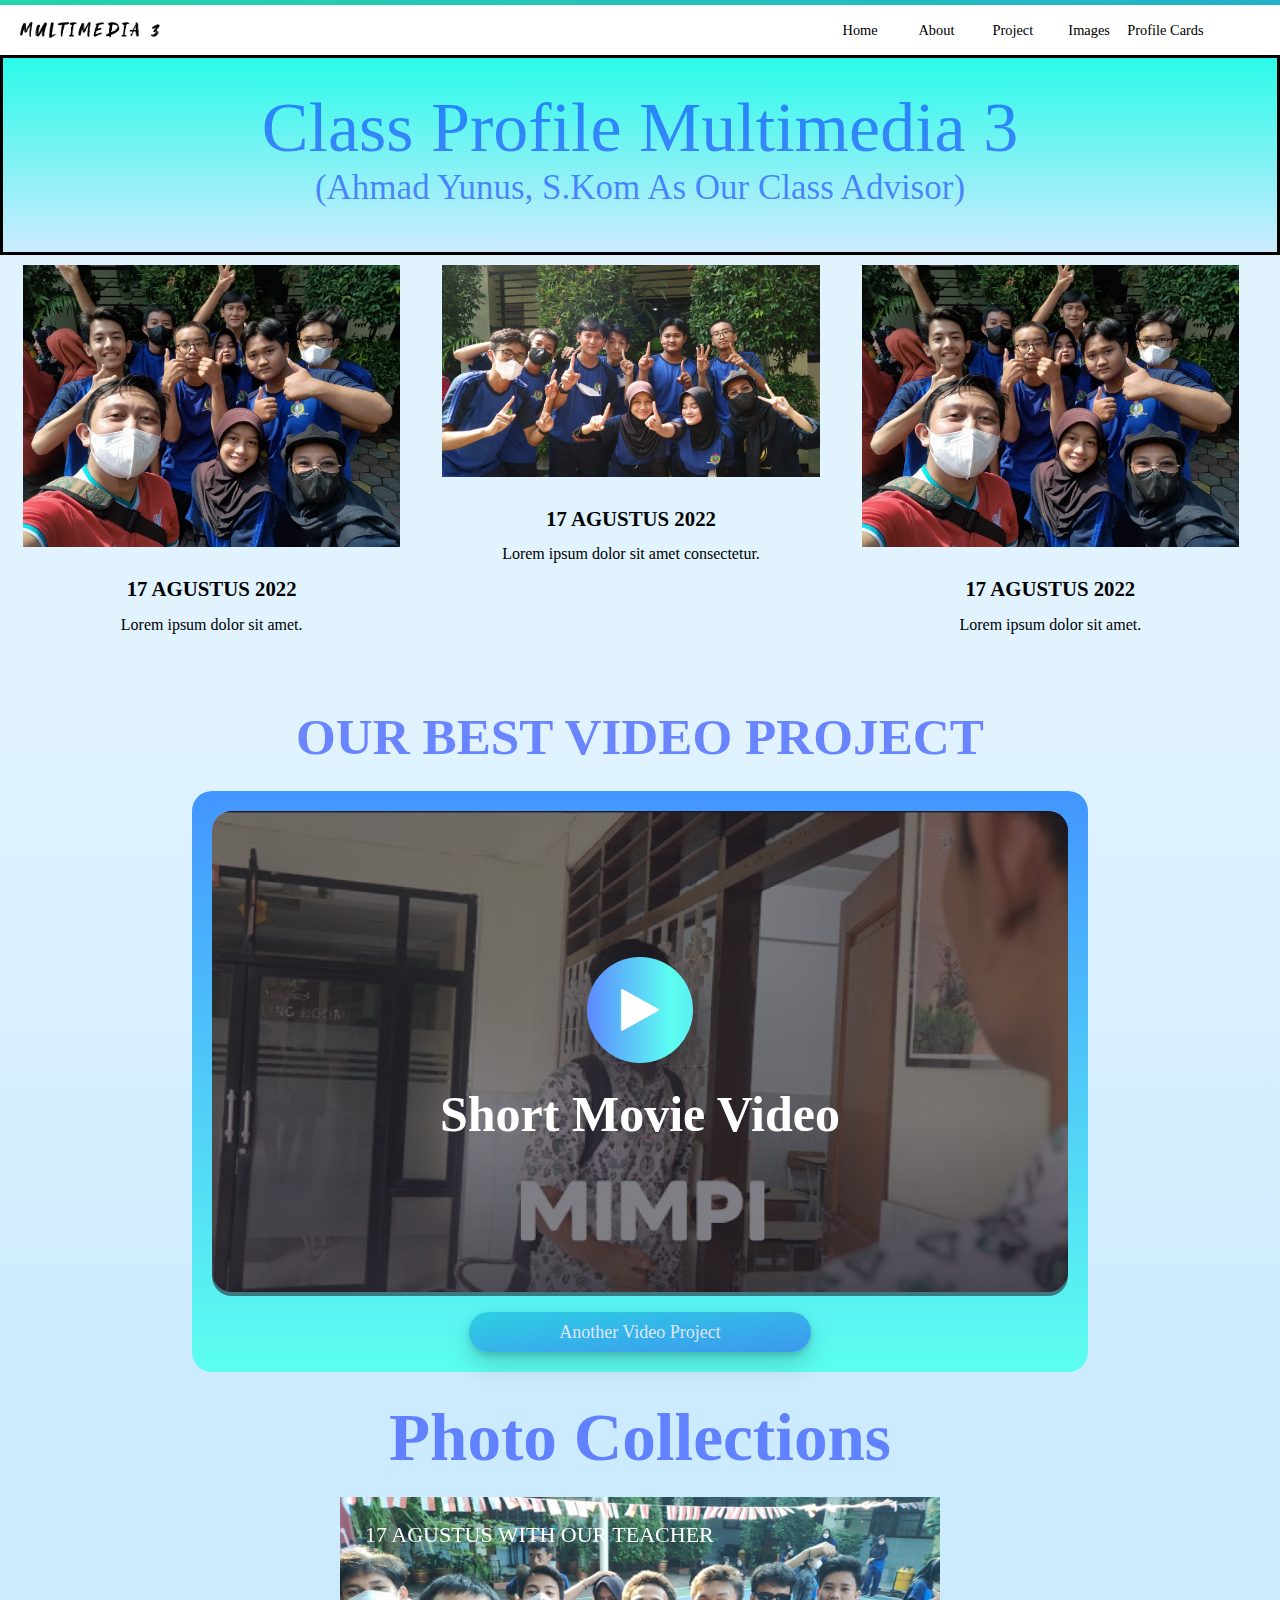
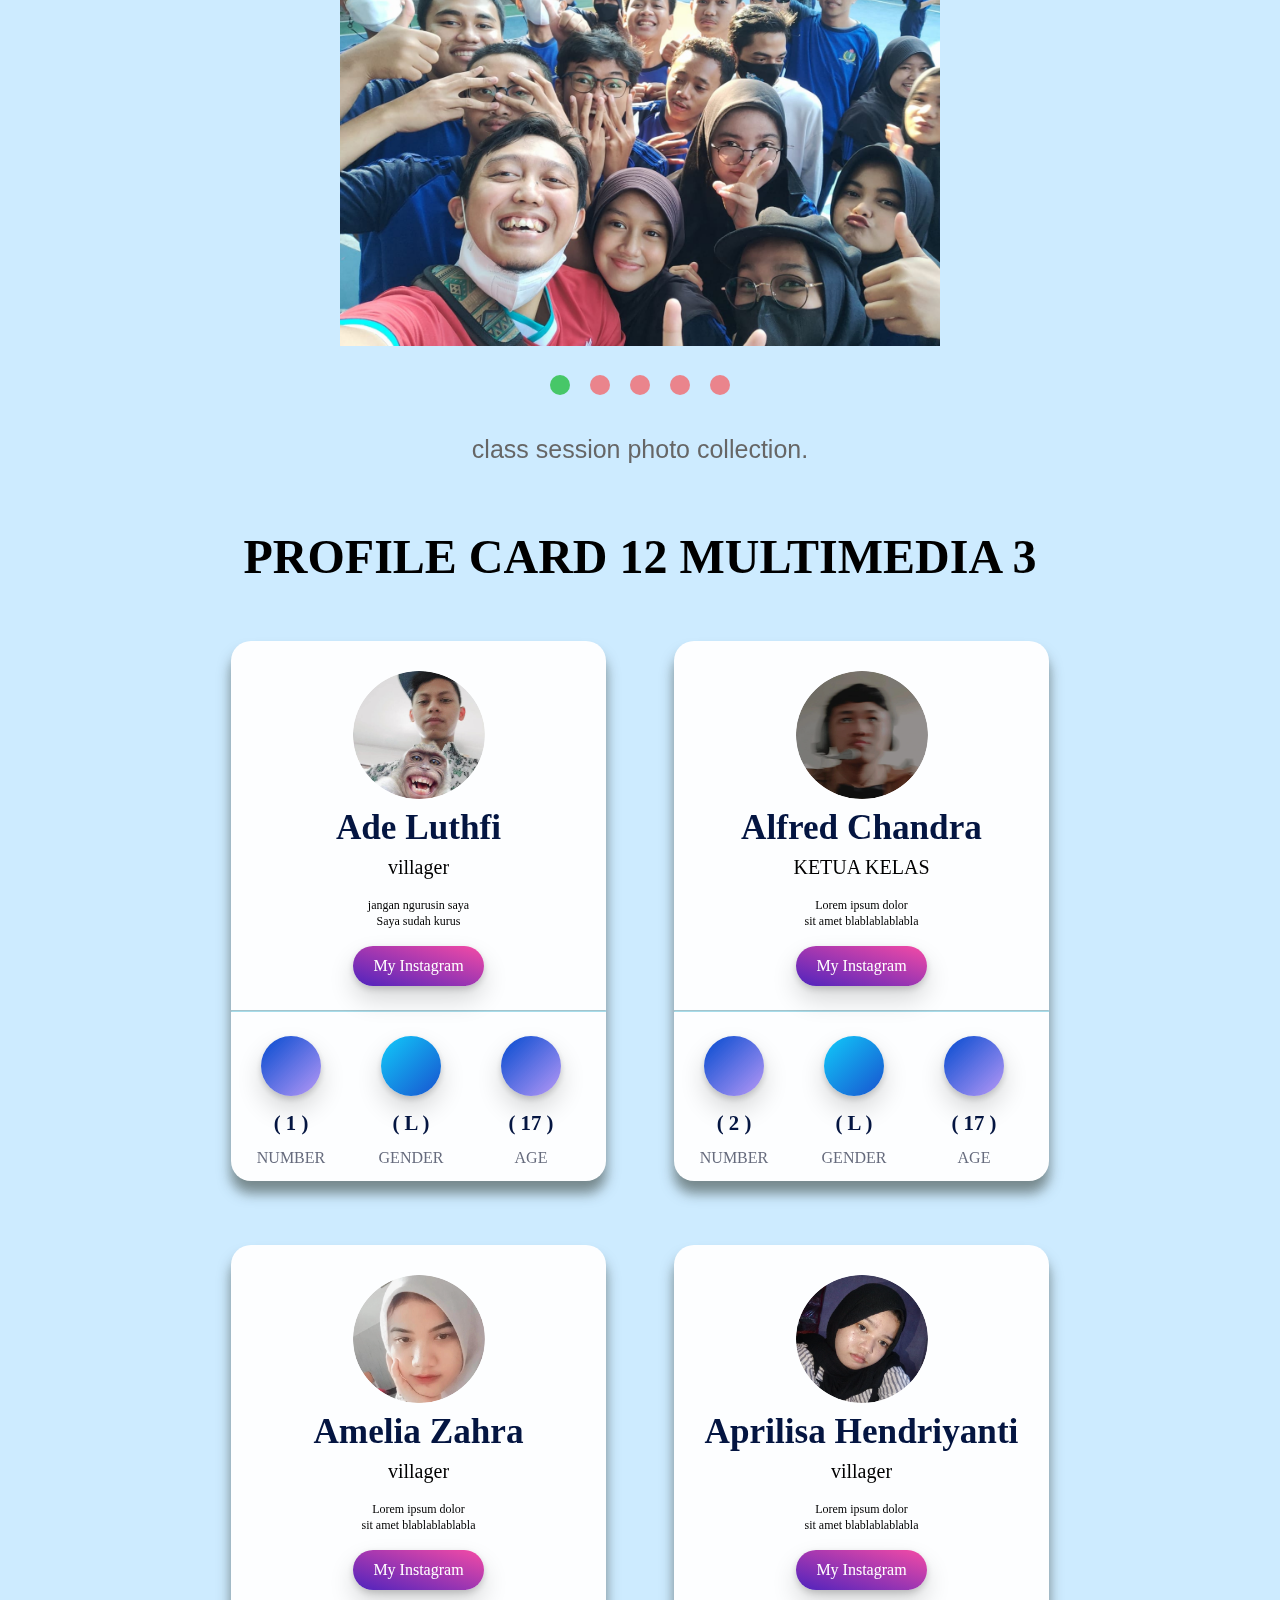
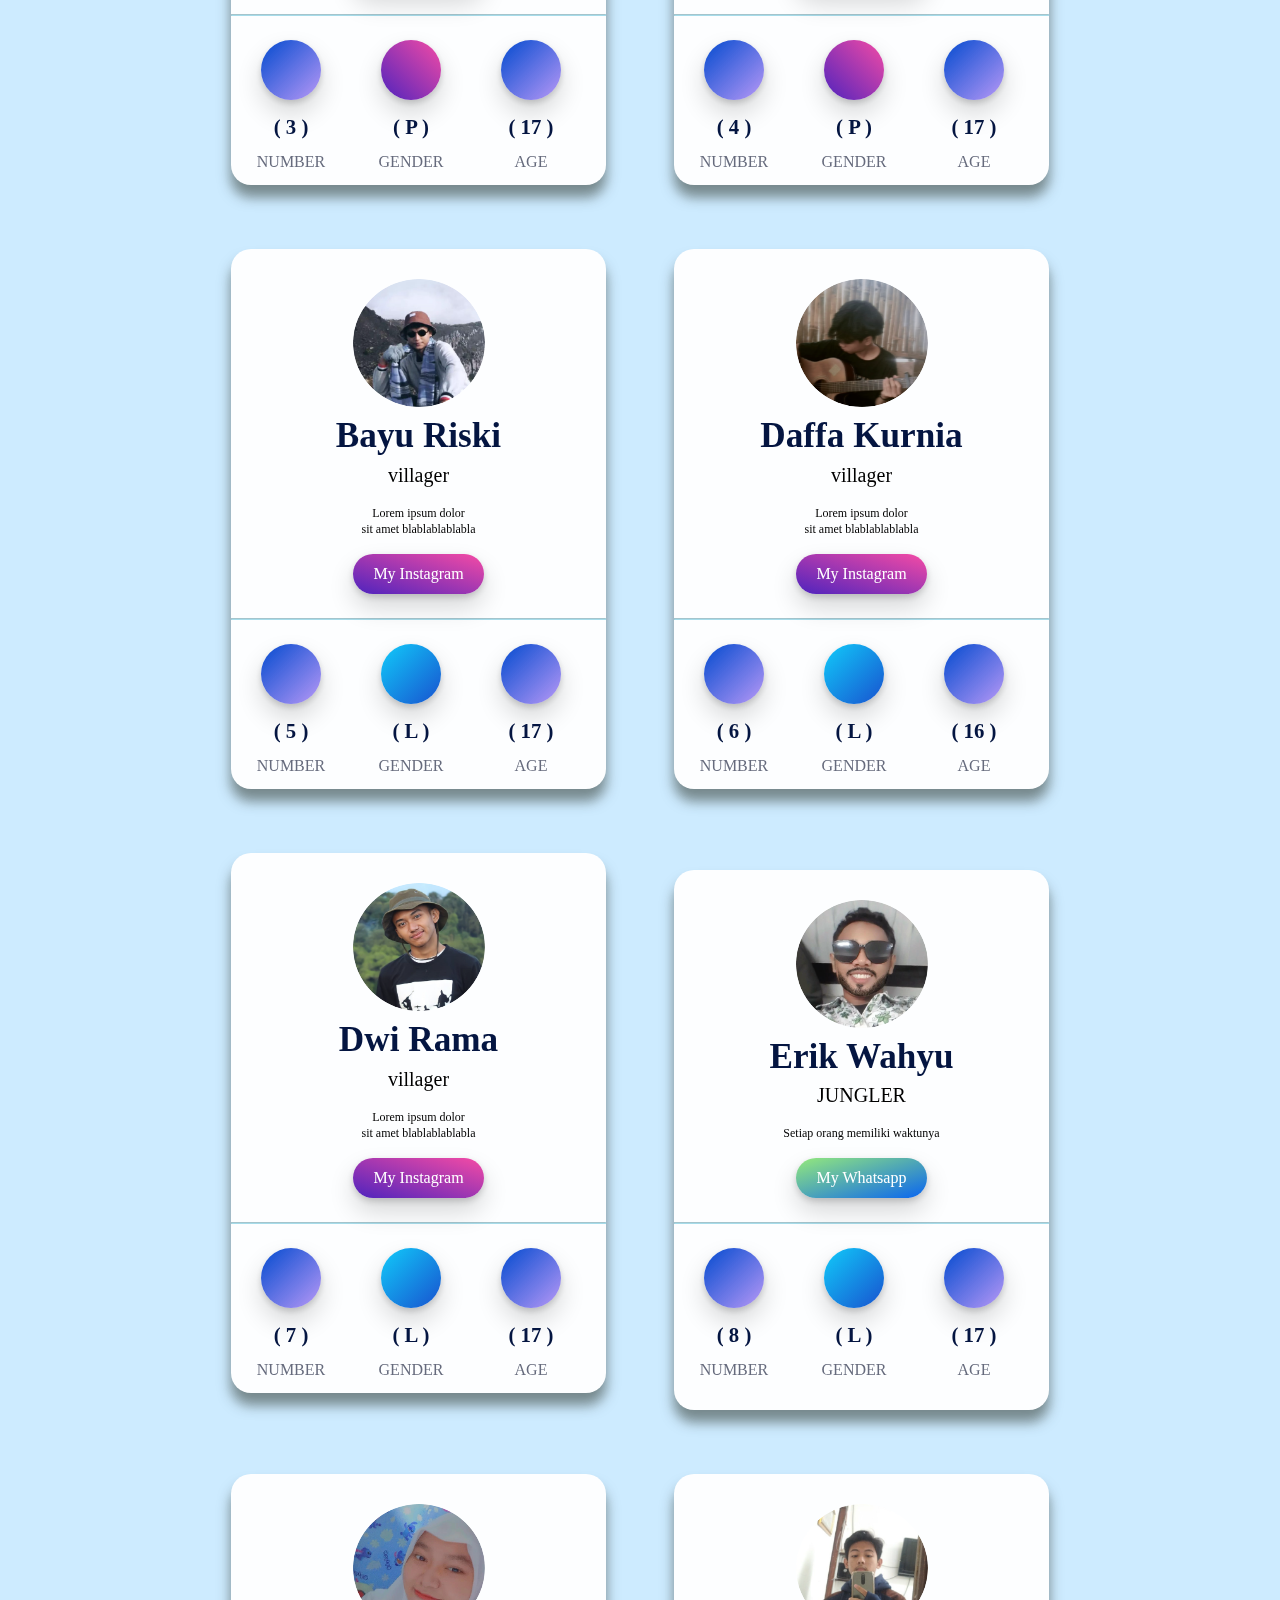
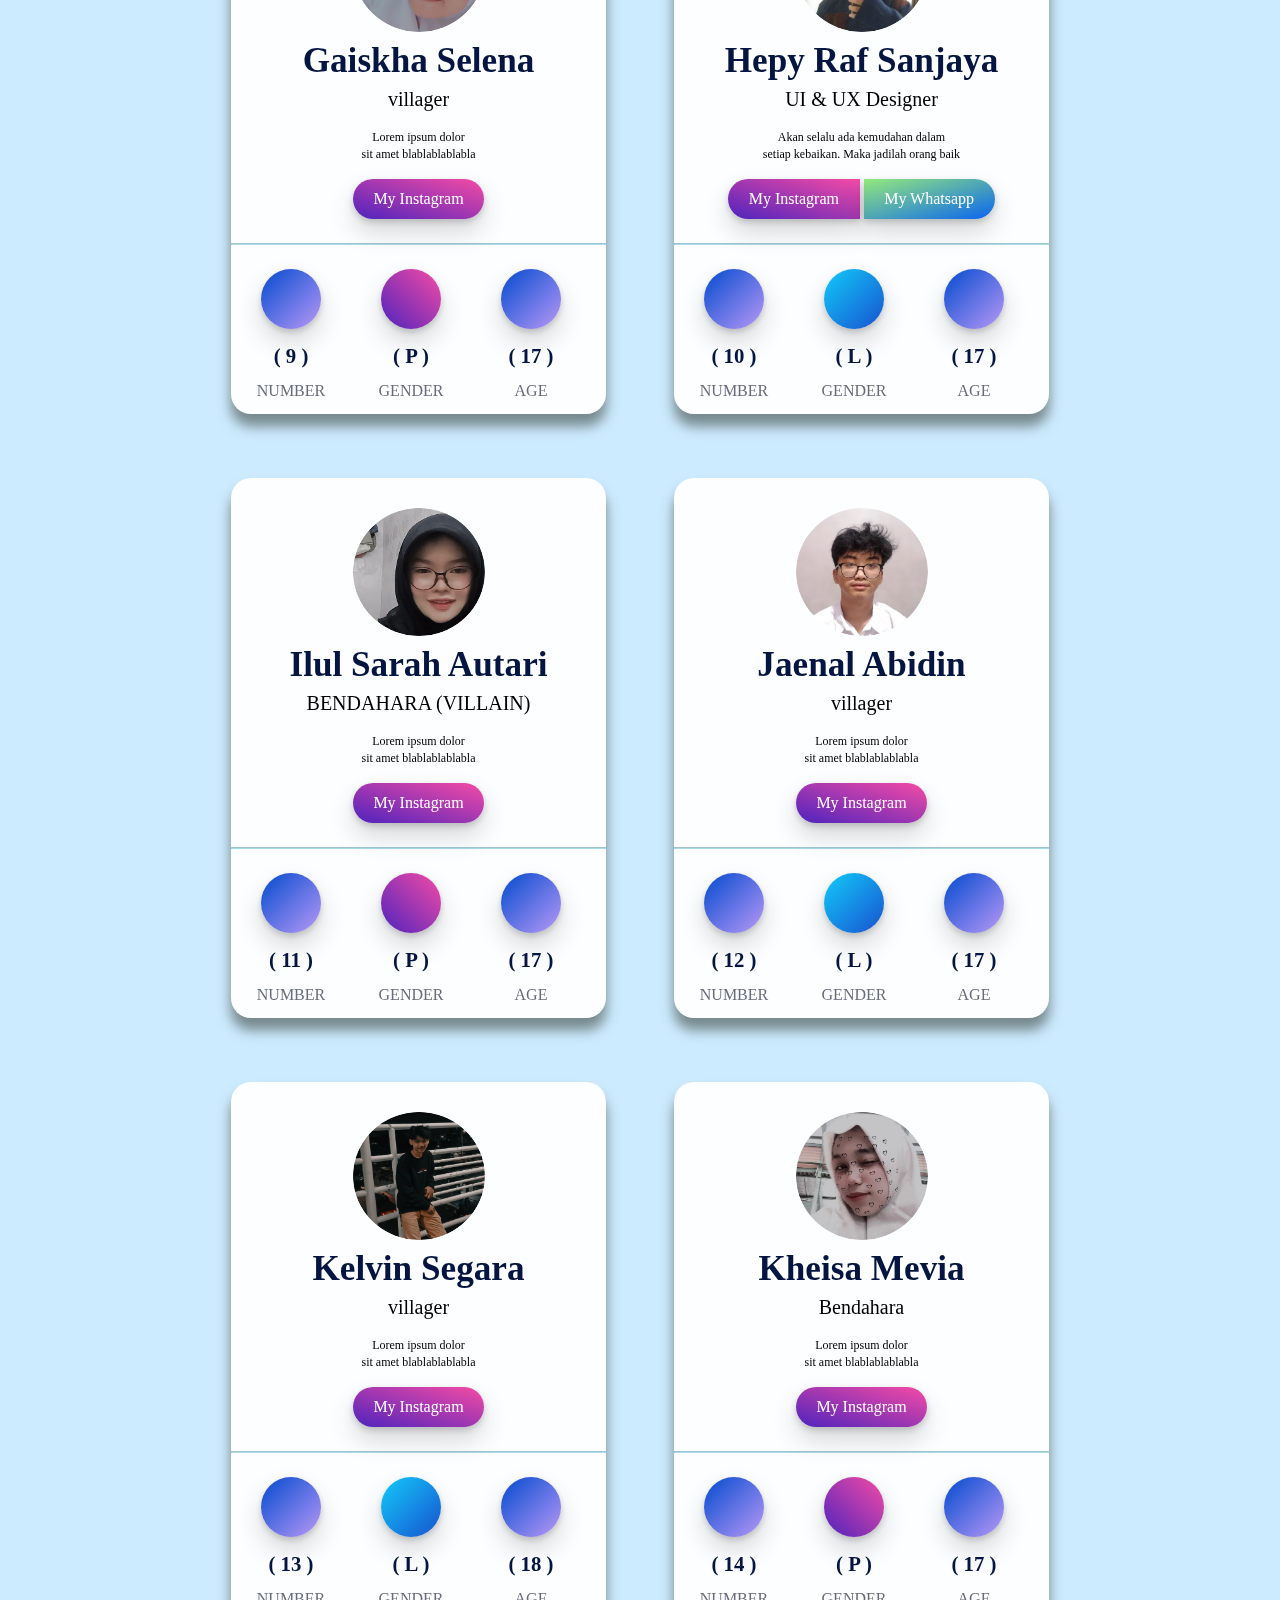
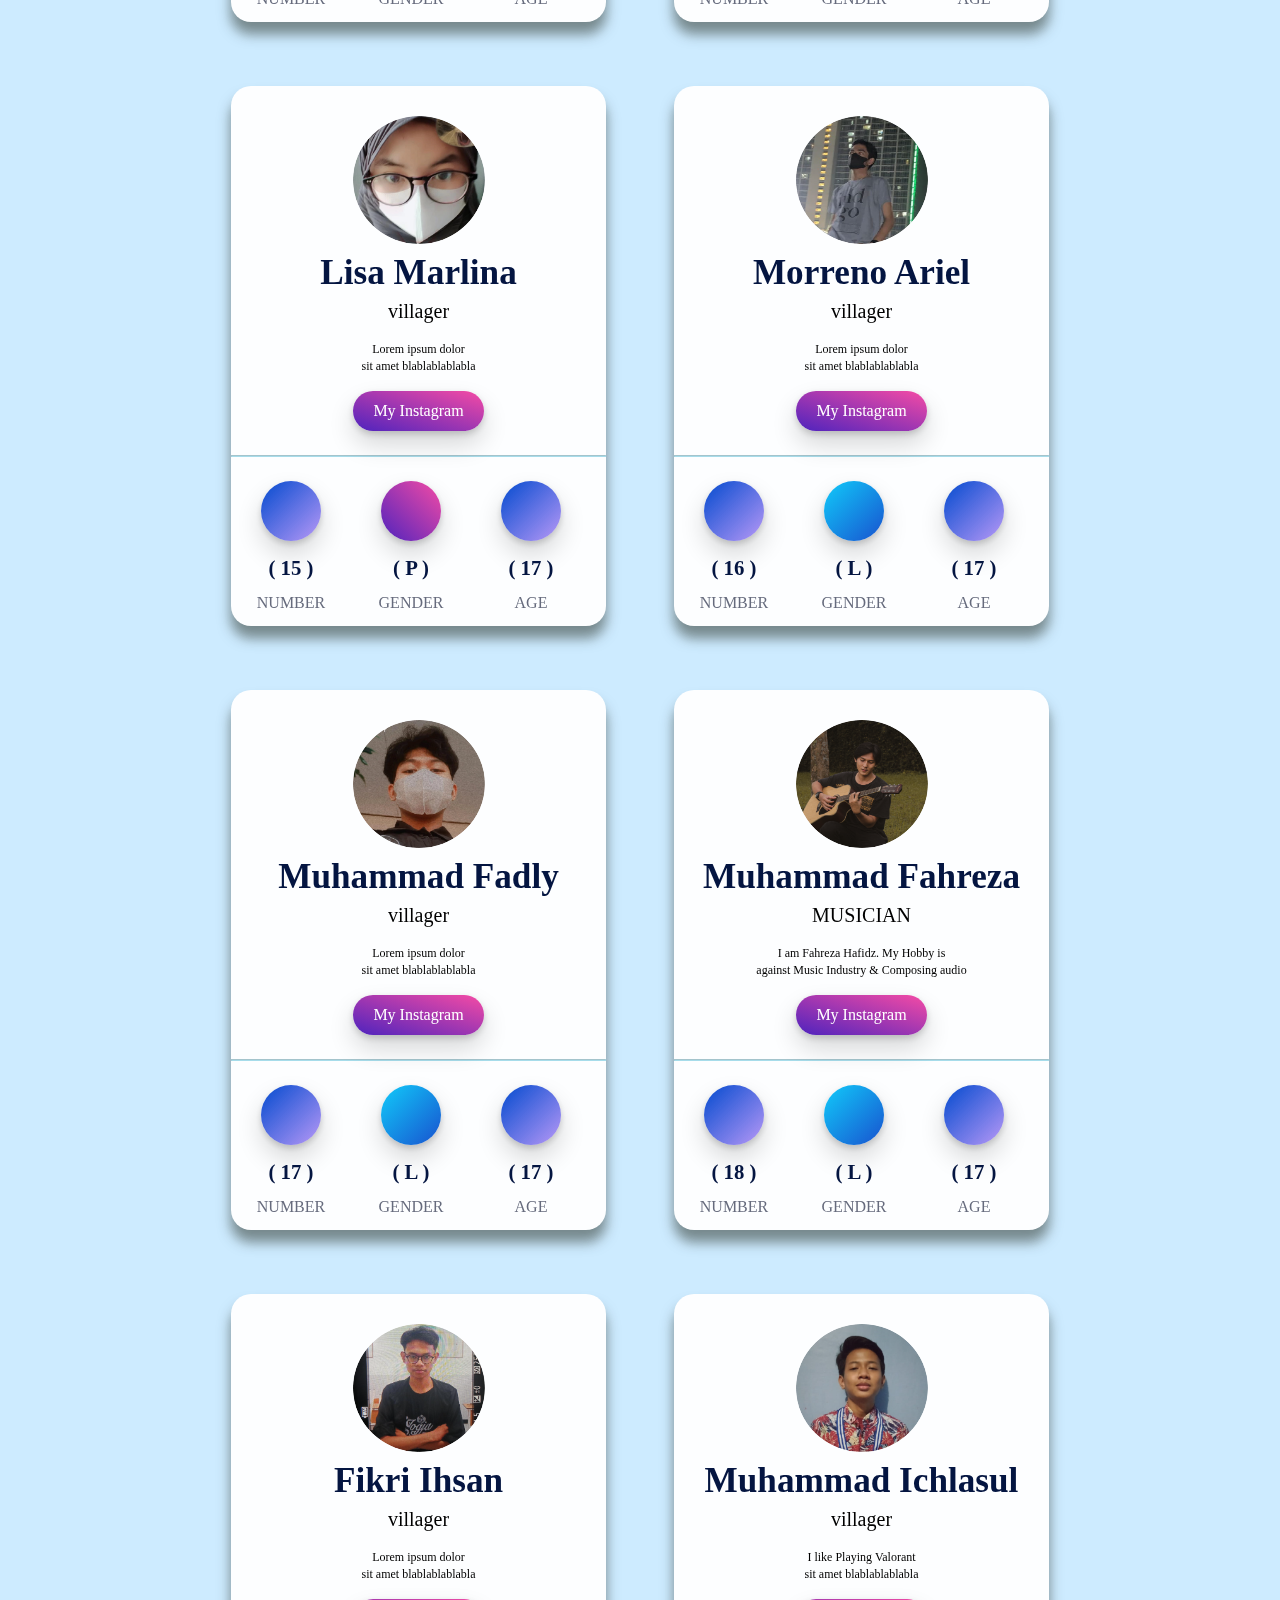
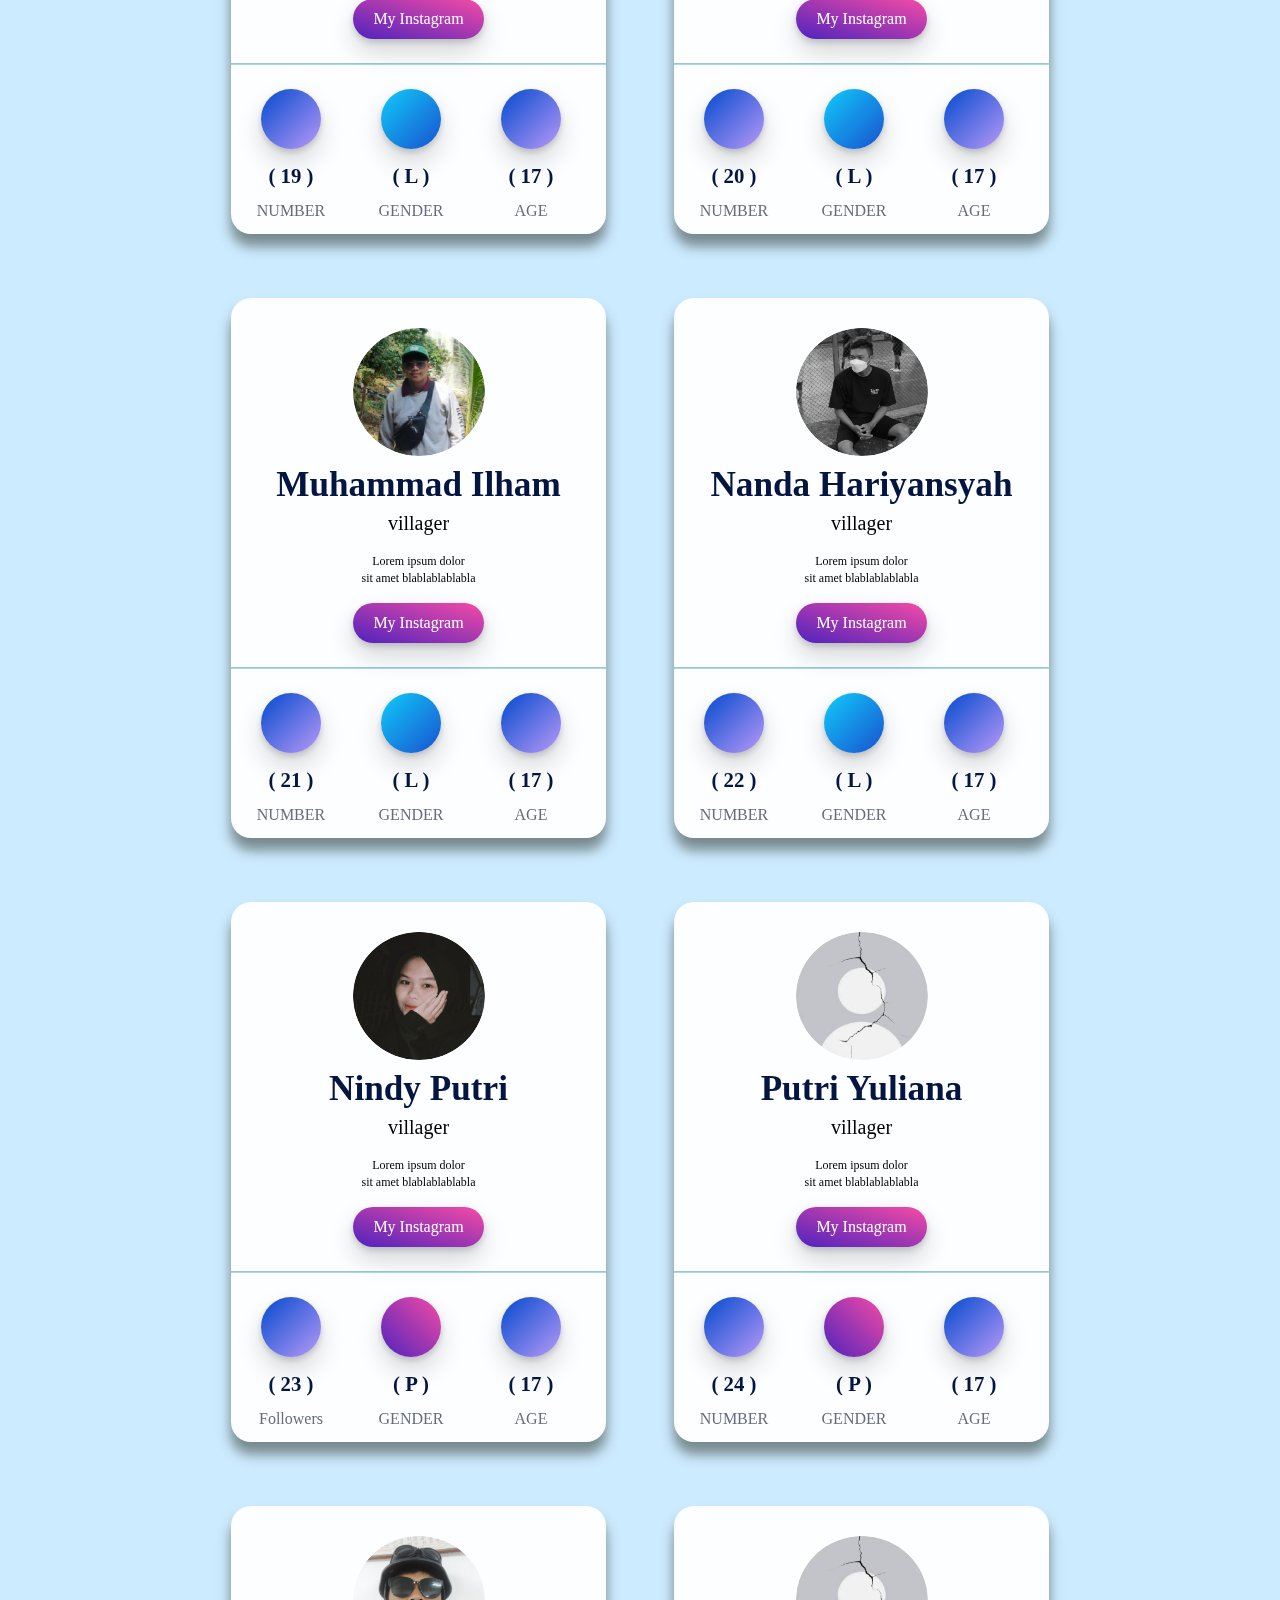
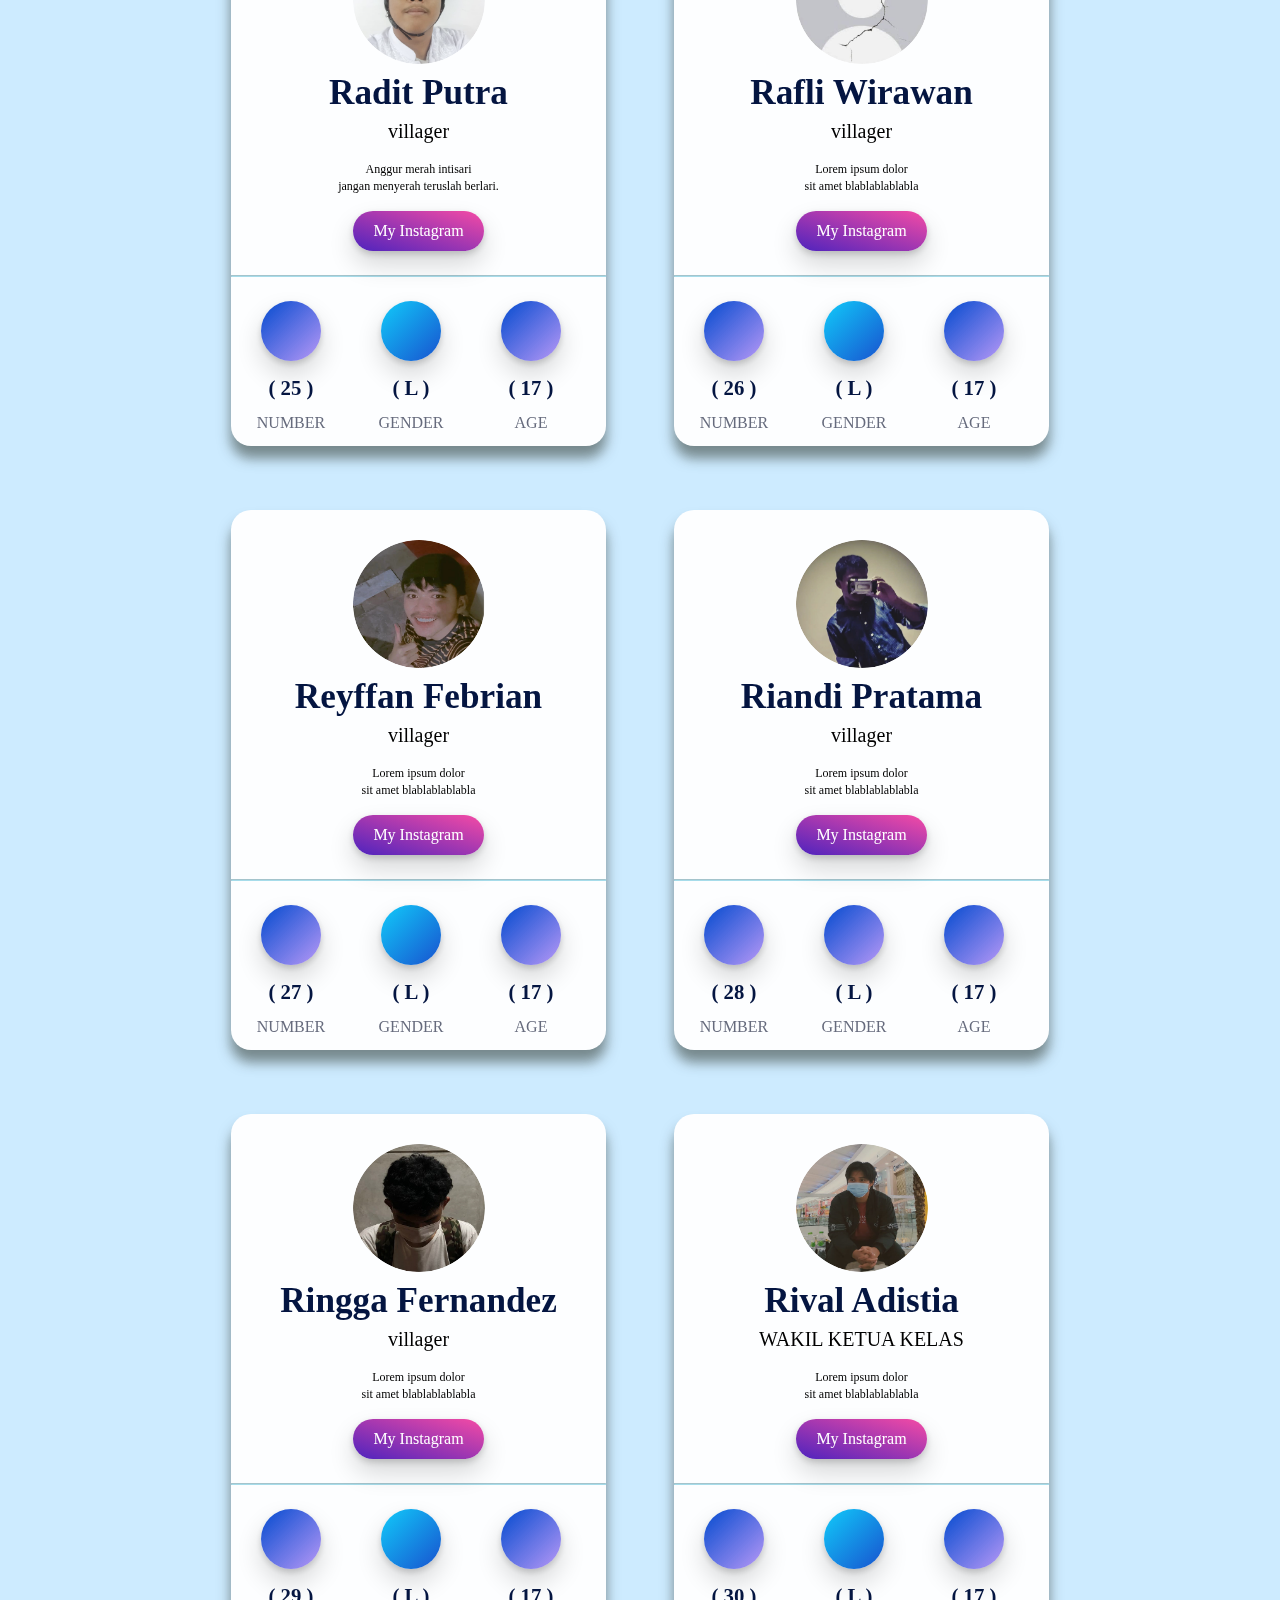
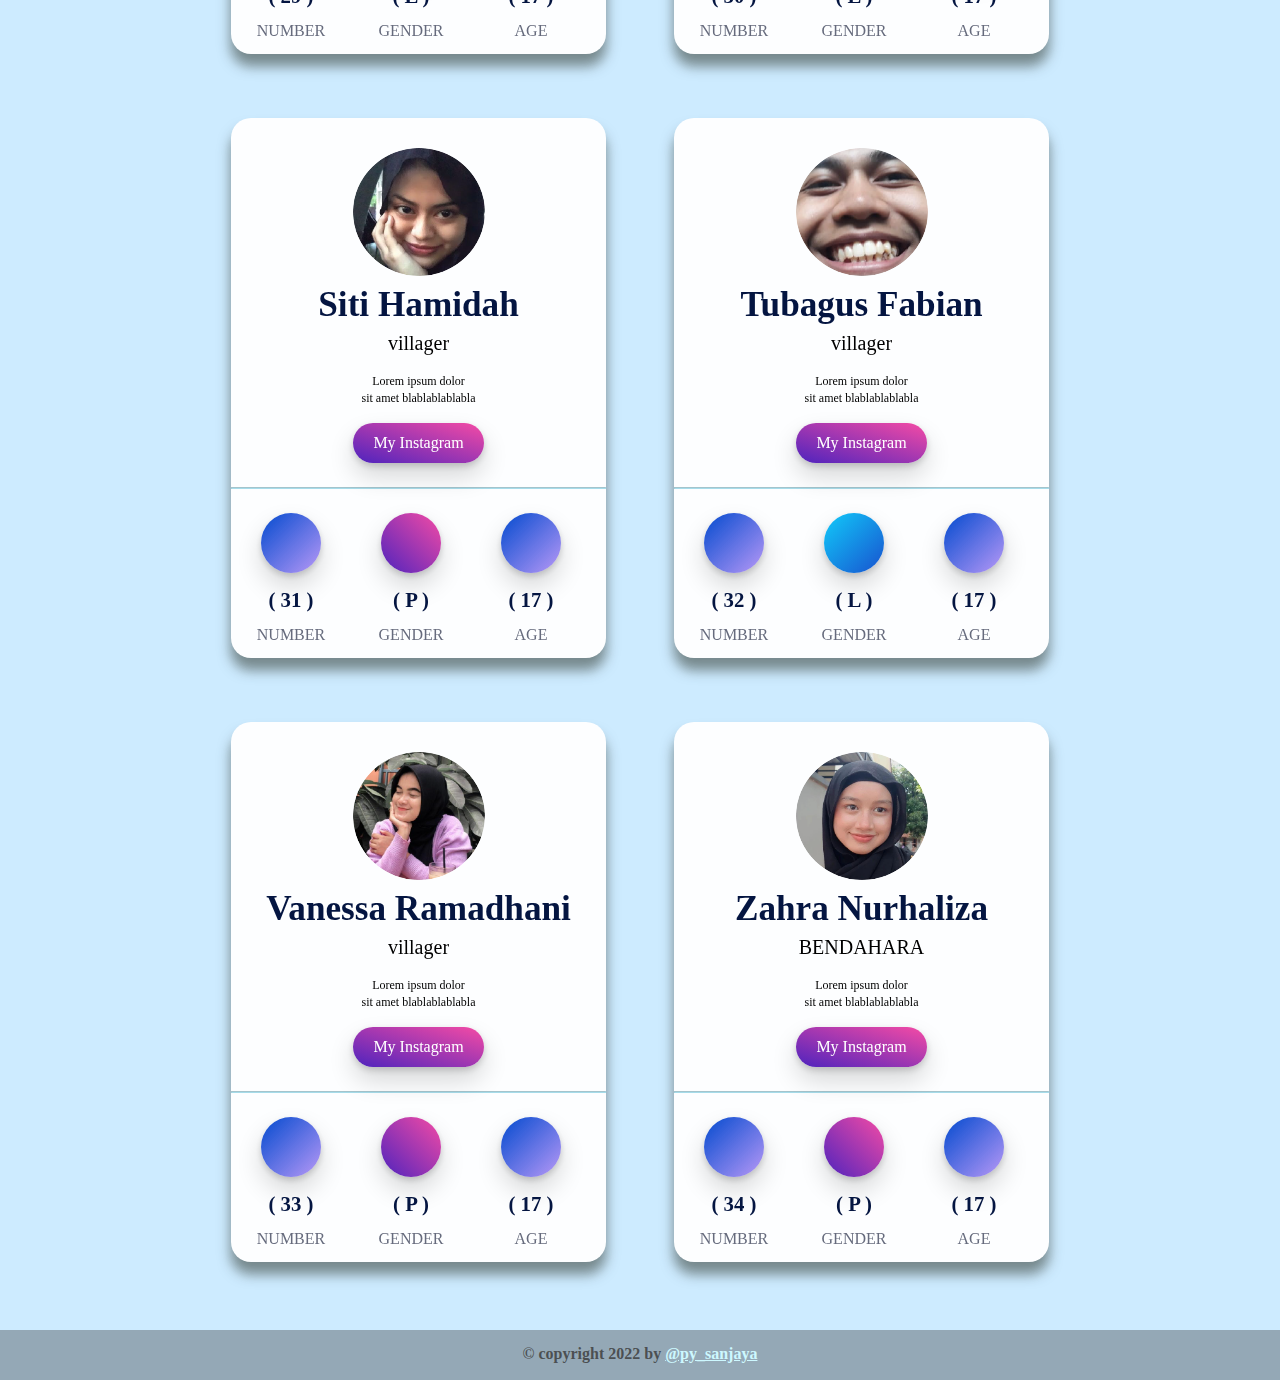
==== commit 099605d0: "Update index.html" ====
--- a/index.html
+++ b/index.html
@@ -38,11 +38,7 @@
            </ul>
          </nav>
          </div>
-
-         <section class="headline">
-        </section>
-
-         <section class="judul">
+         <section class="judul" style="display:flex">
           <h7>Class Profile Multimedia 3</h7>
           <p7>(Ahmad Yunus, S.Kom As Our Class Advisor)</p7>
          </section>
--- a/assets/css/style.css
+++ b/assets/css/style.css
@@ -147,12 +147,20 @@
 }
 
 /* SECTIONS */
+.header-image-menu {
+  position: flex;
+  background-repeat: no-repeat;
+  width: 50;
+  height: 50px;
+
+}
+
 
 .headline {
   width: 100%;
   height: 17vh;
   min-height: 50px;
-  background: linear-gradient(rgba(18, 121, 86, 0.89),rgba(94, 223, 255, 0.849)), url('https://images.unsplash.com/photo-1435224668334-0f82ec57b605?ixlib=rb-1.2.1&ixid=MnwxMjA3fDB8MHxwaG90by1yZWxhdGVkfDd8fHxlbnwwfHx8fA%3D%3D&w=1000&q=80');
+  background: linear-gradient(rgba(0, 0, 0, 0.89),rgba(0, 0, 0, 0.89)), url('https://images.unsplash.com/photo-1435224668334-0f82ec57b605?ixlib=rb-1.2.1&ixid=MnwxMjA3fDB8MHxwaG90by1yZWxhdGVkfDd8fHxlbnwwfHx8fA%3D%3D&w=1000&q=80');
   background-size: cover;
   display: flex;
   flex-direction: column;
@@ -623,6 +631,7 @@
   display: flex;
   flex-direction: column;
   font-size: 5vh;
+  border-style: solid;
   padding-top: 30px;
   background: linear-gradient(rgba(8, 255, 234, 0.849), #cdebff);
 }
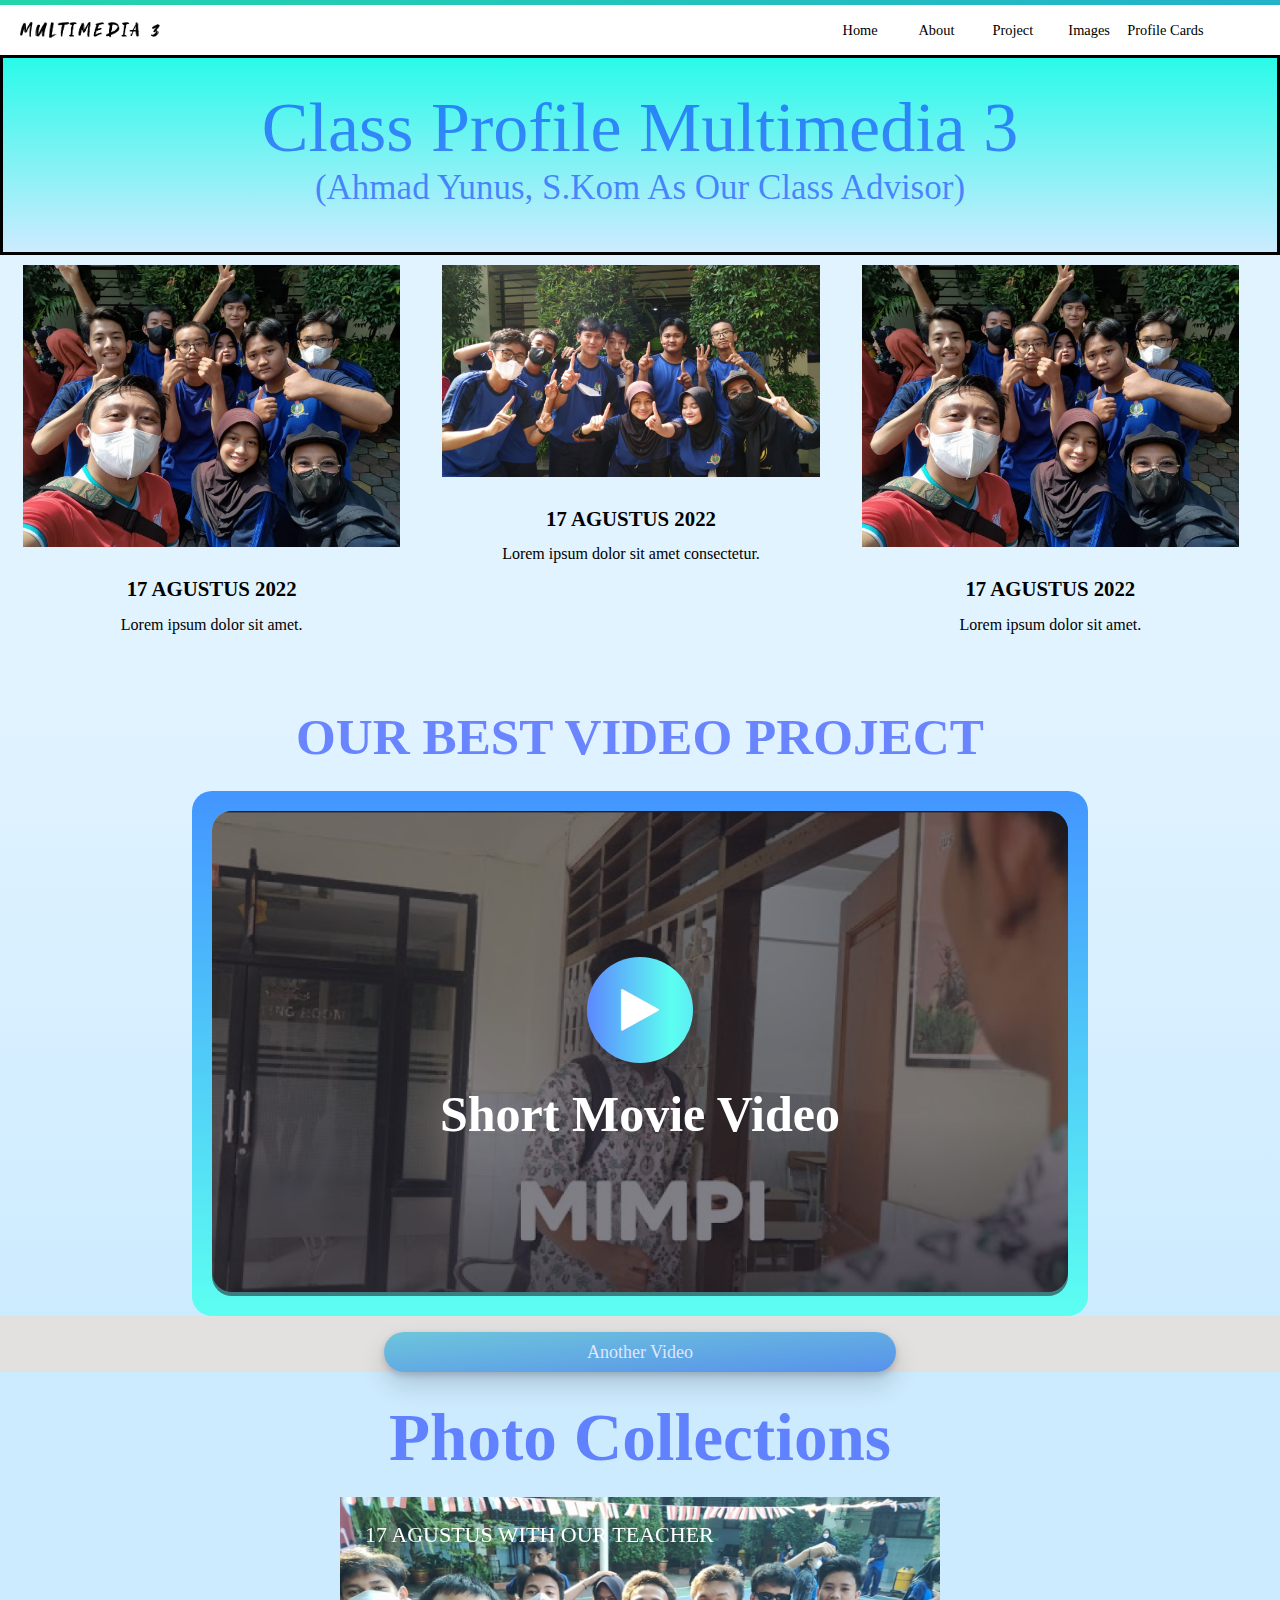
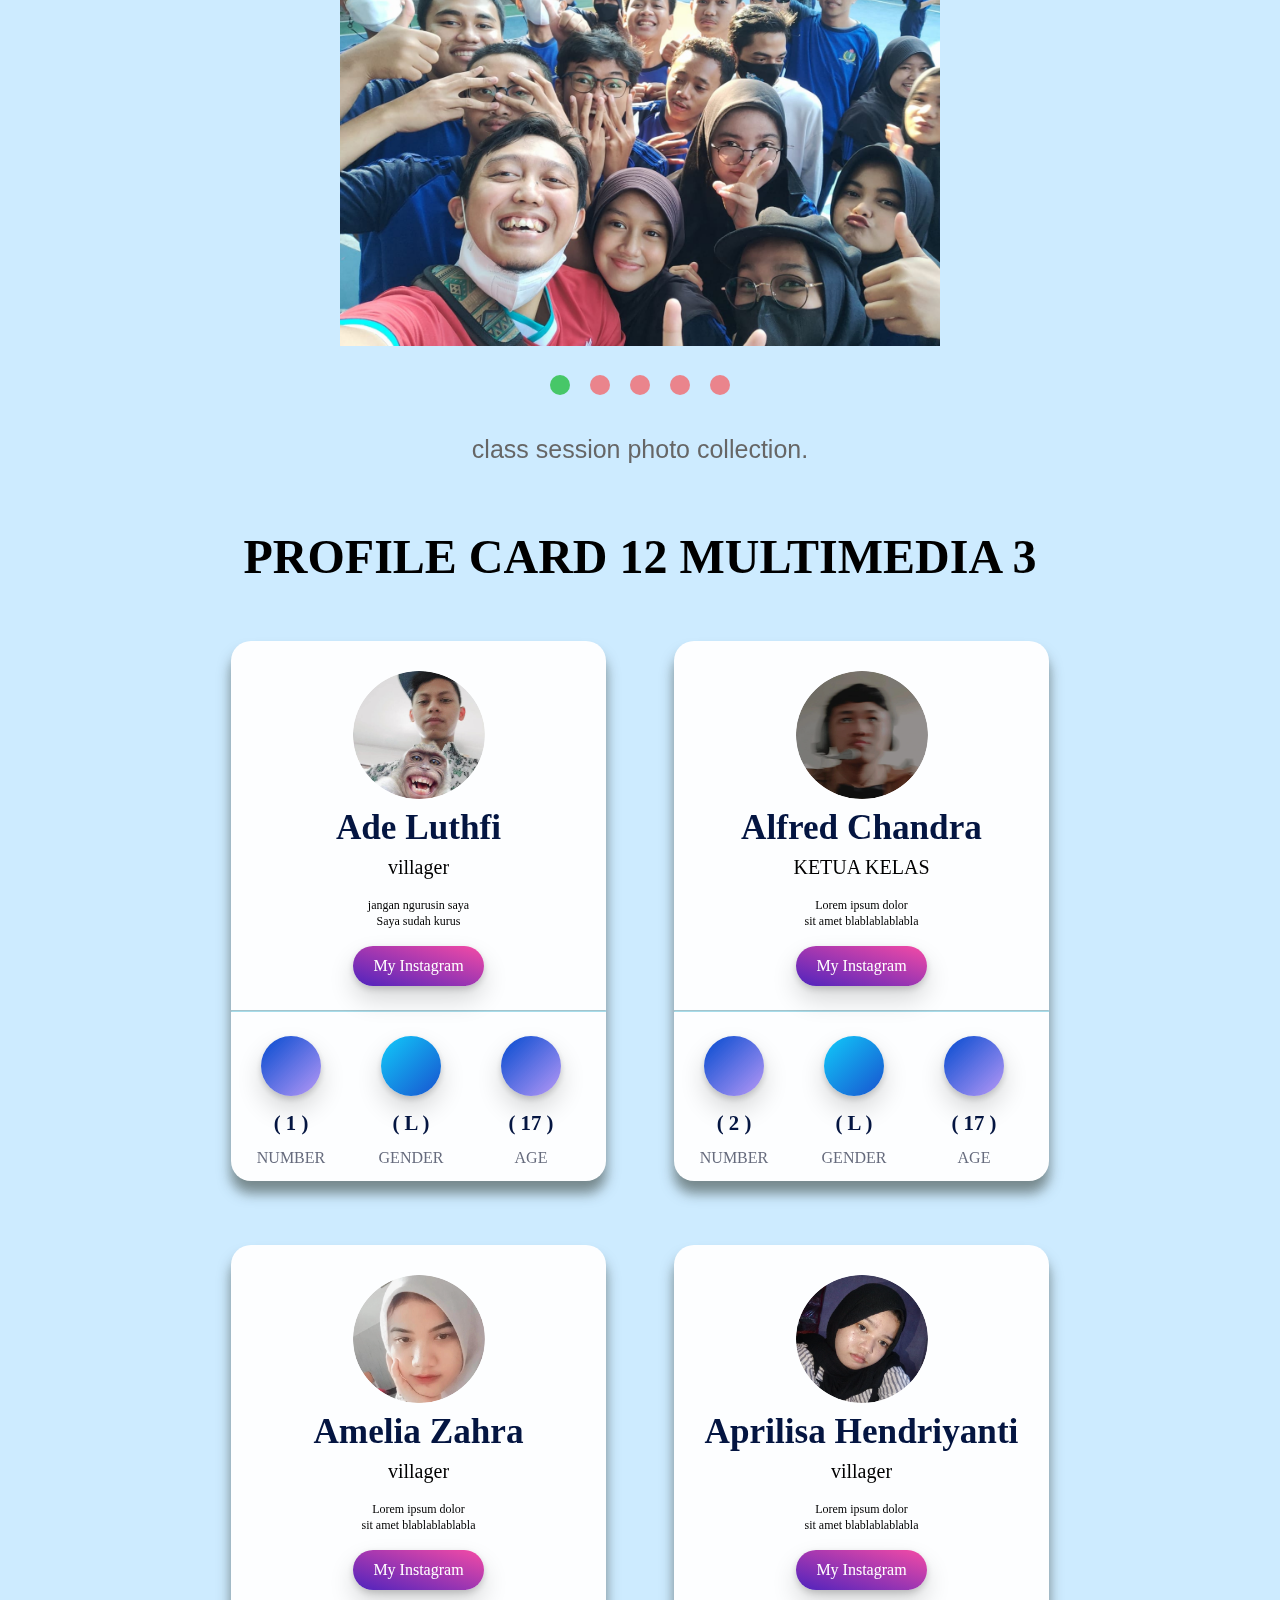
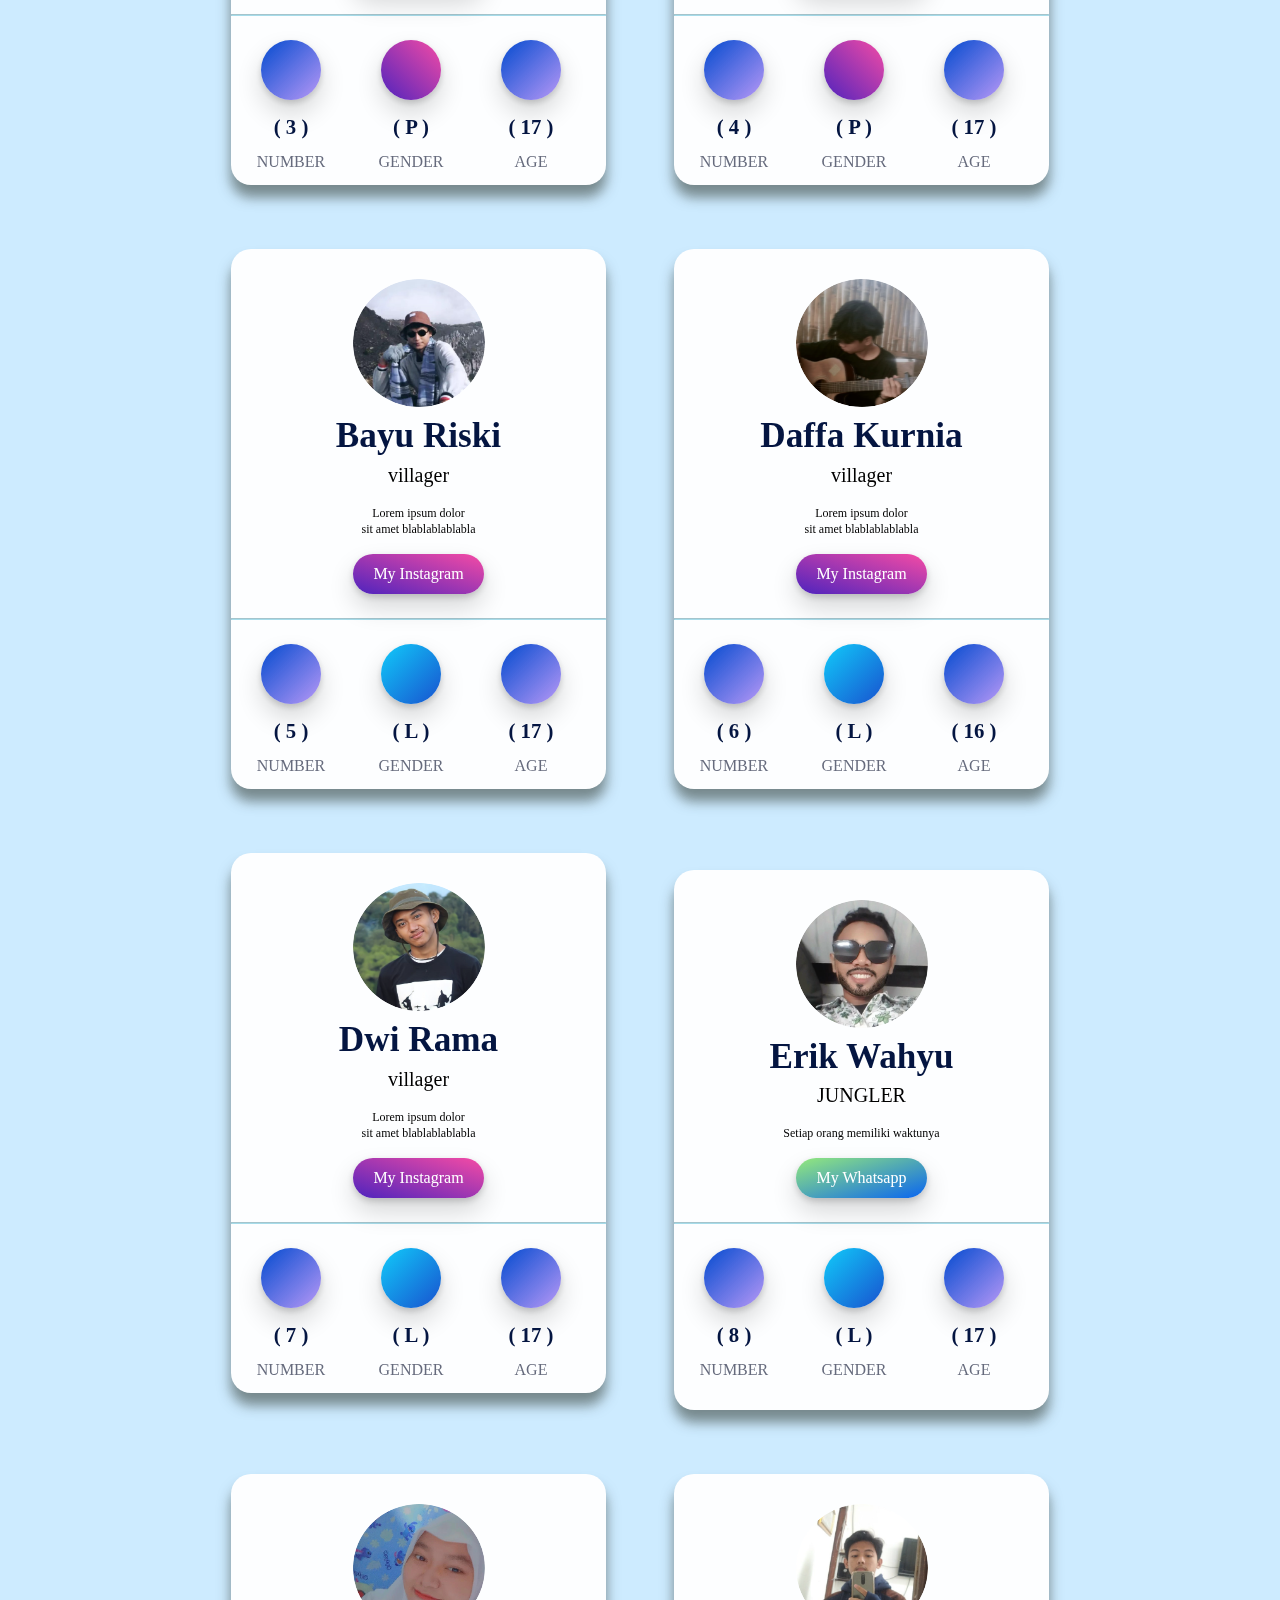
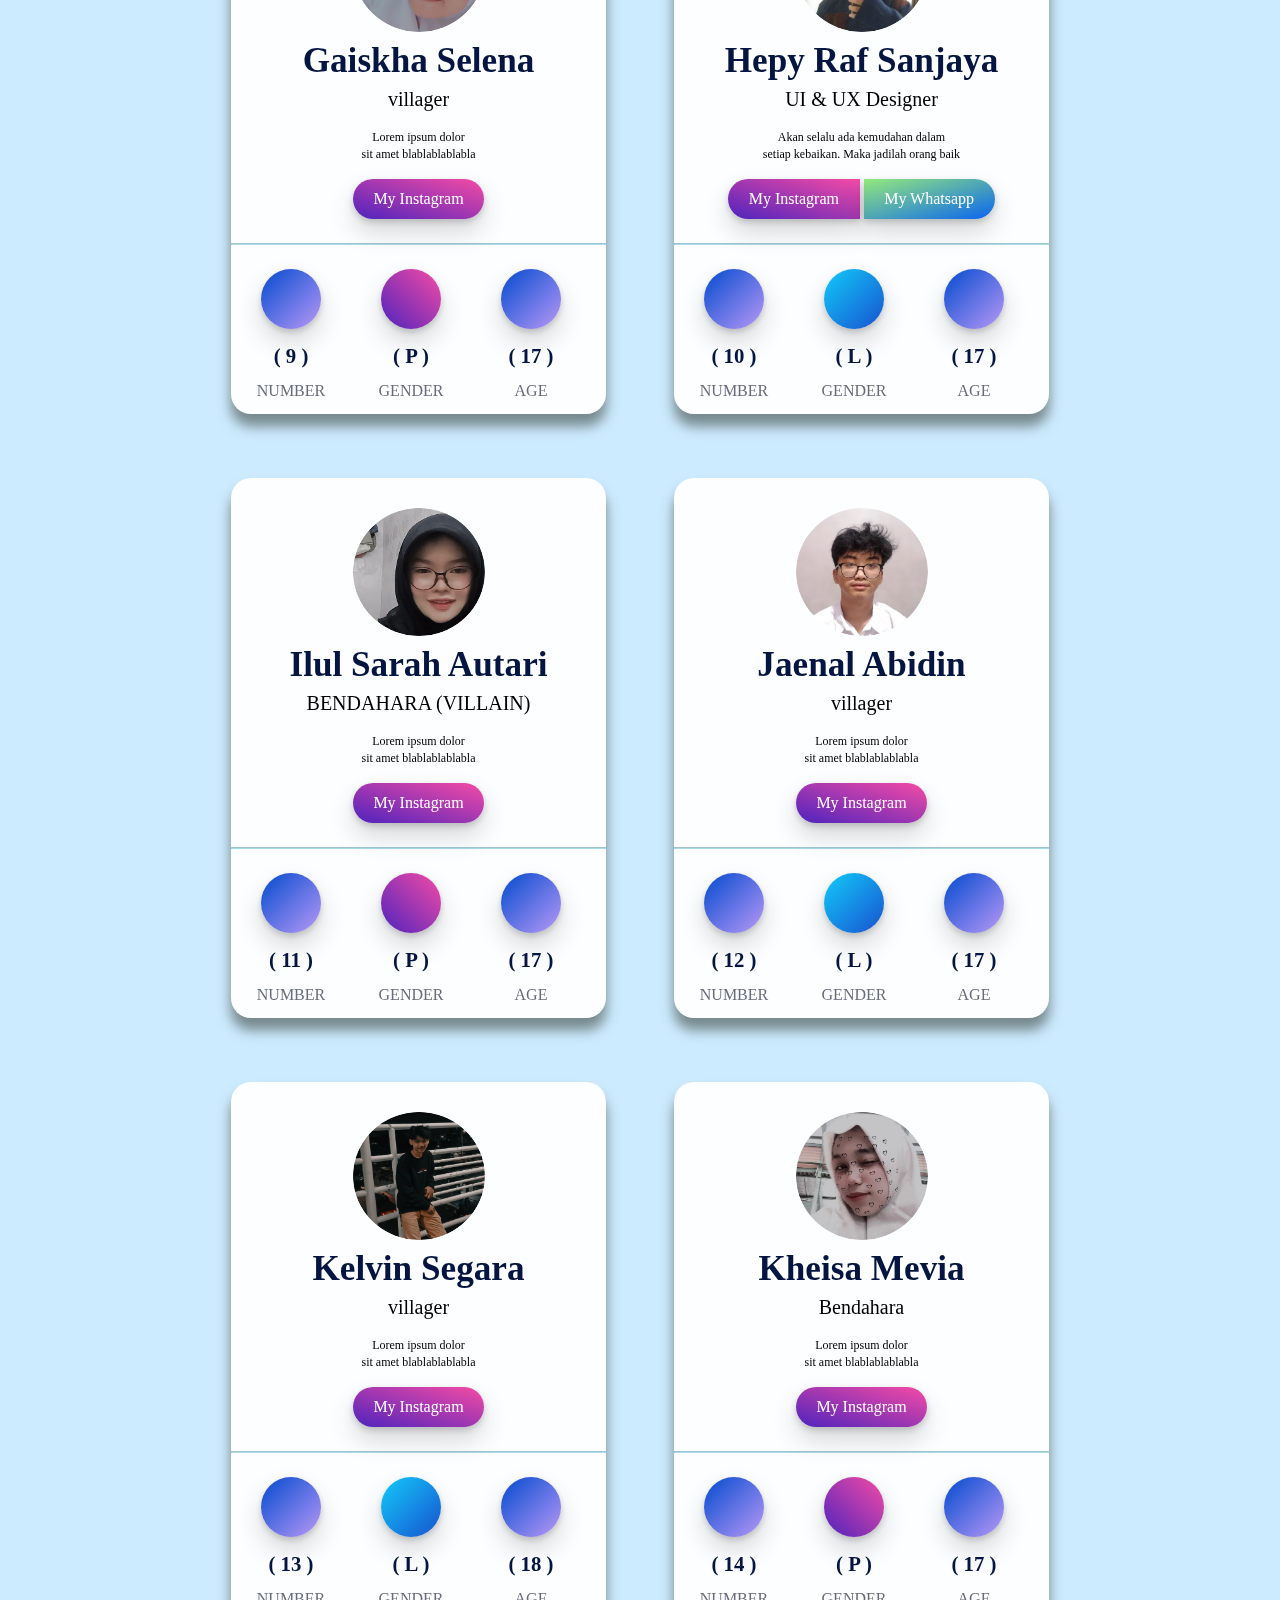
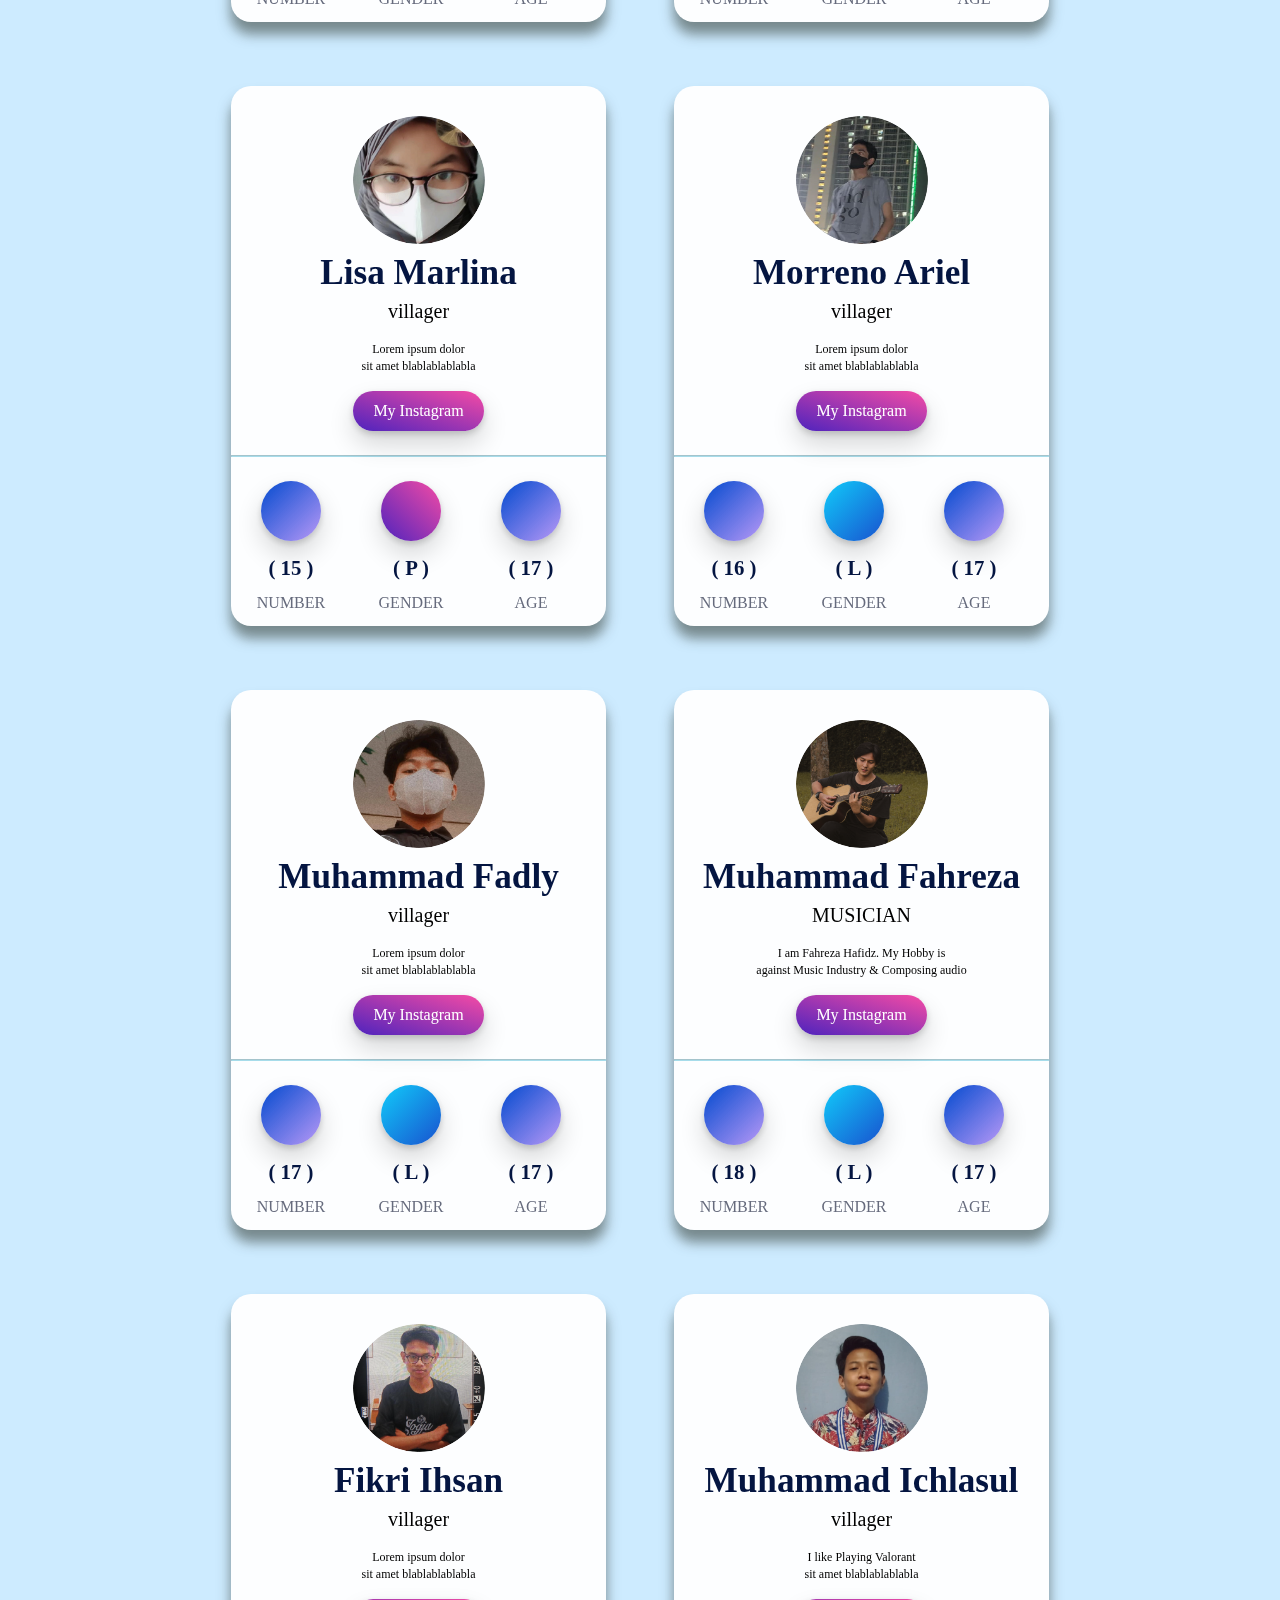
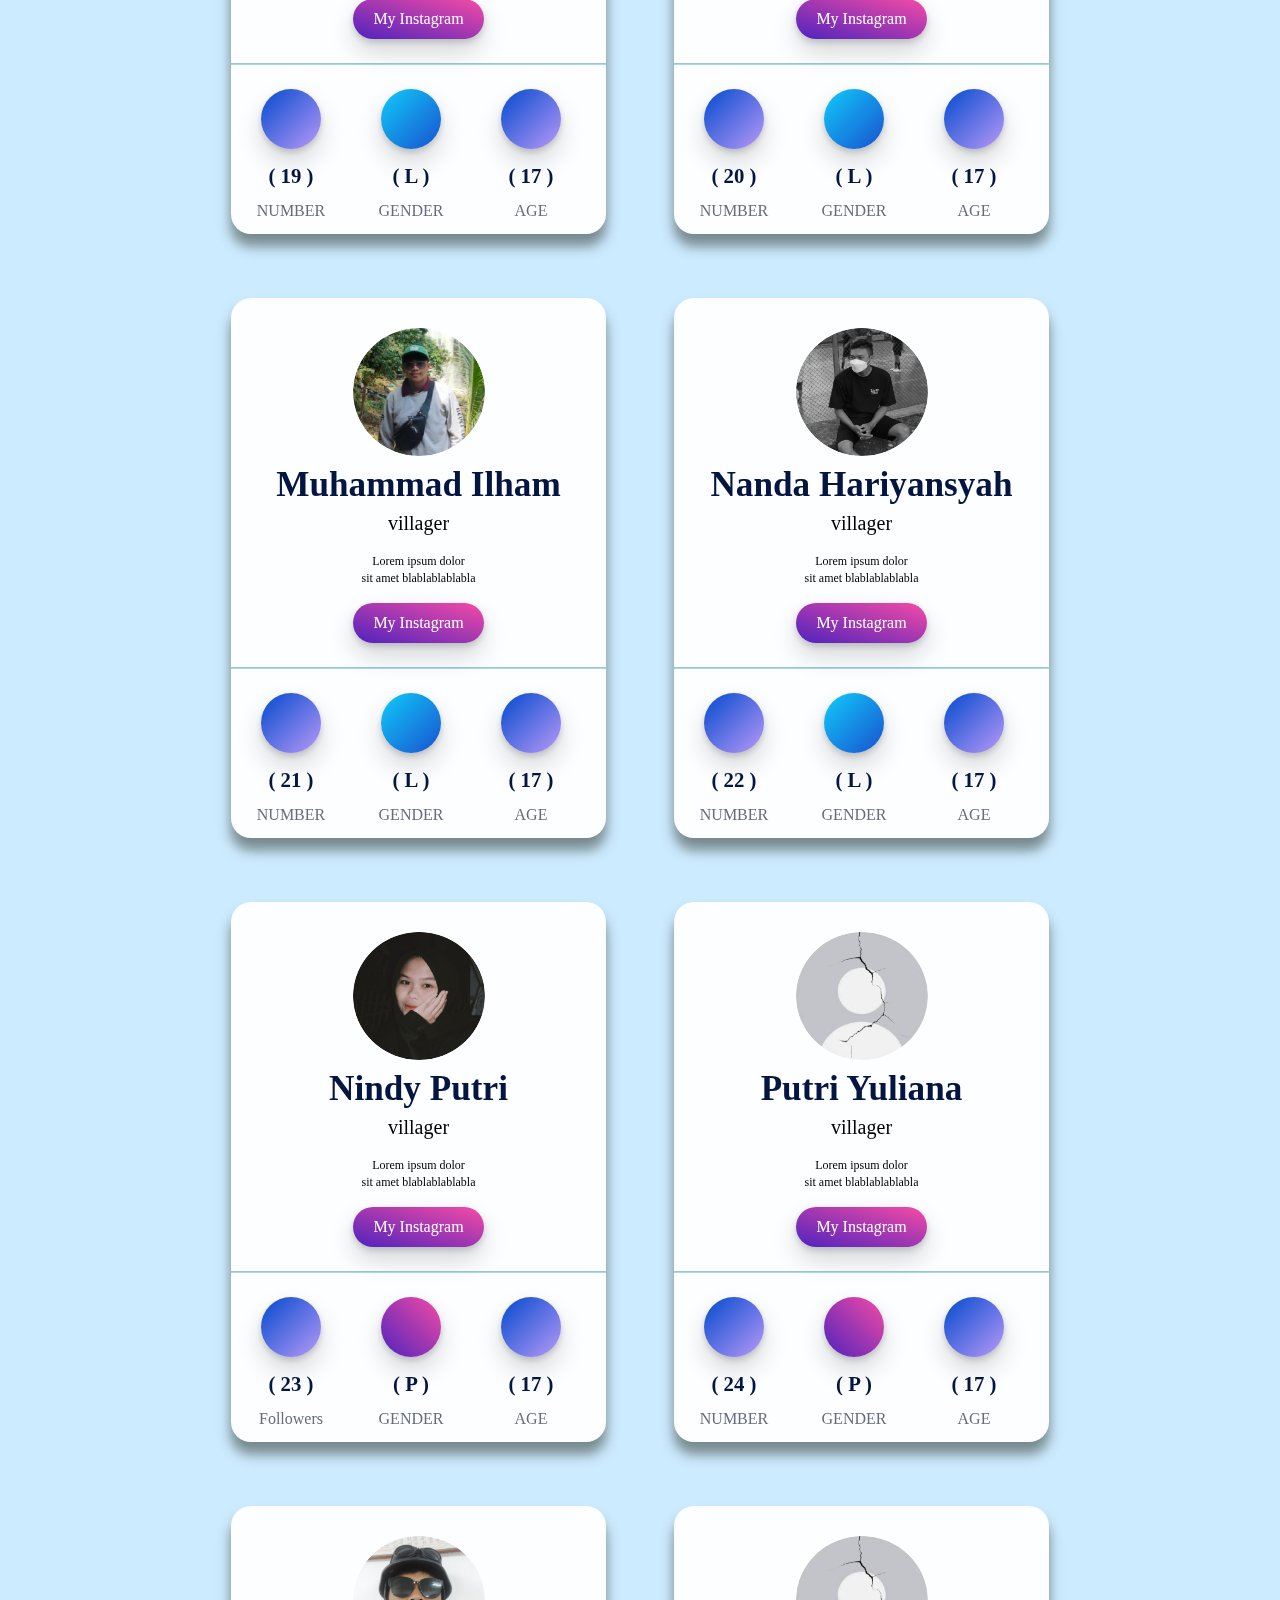
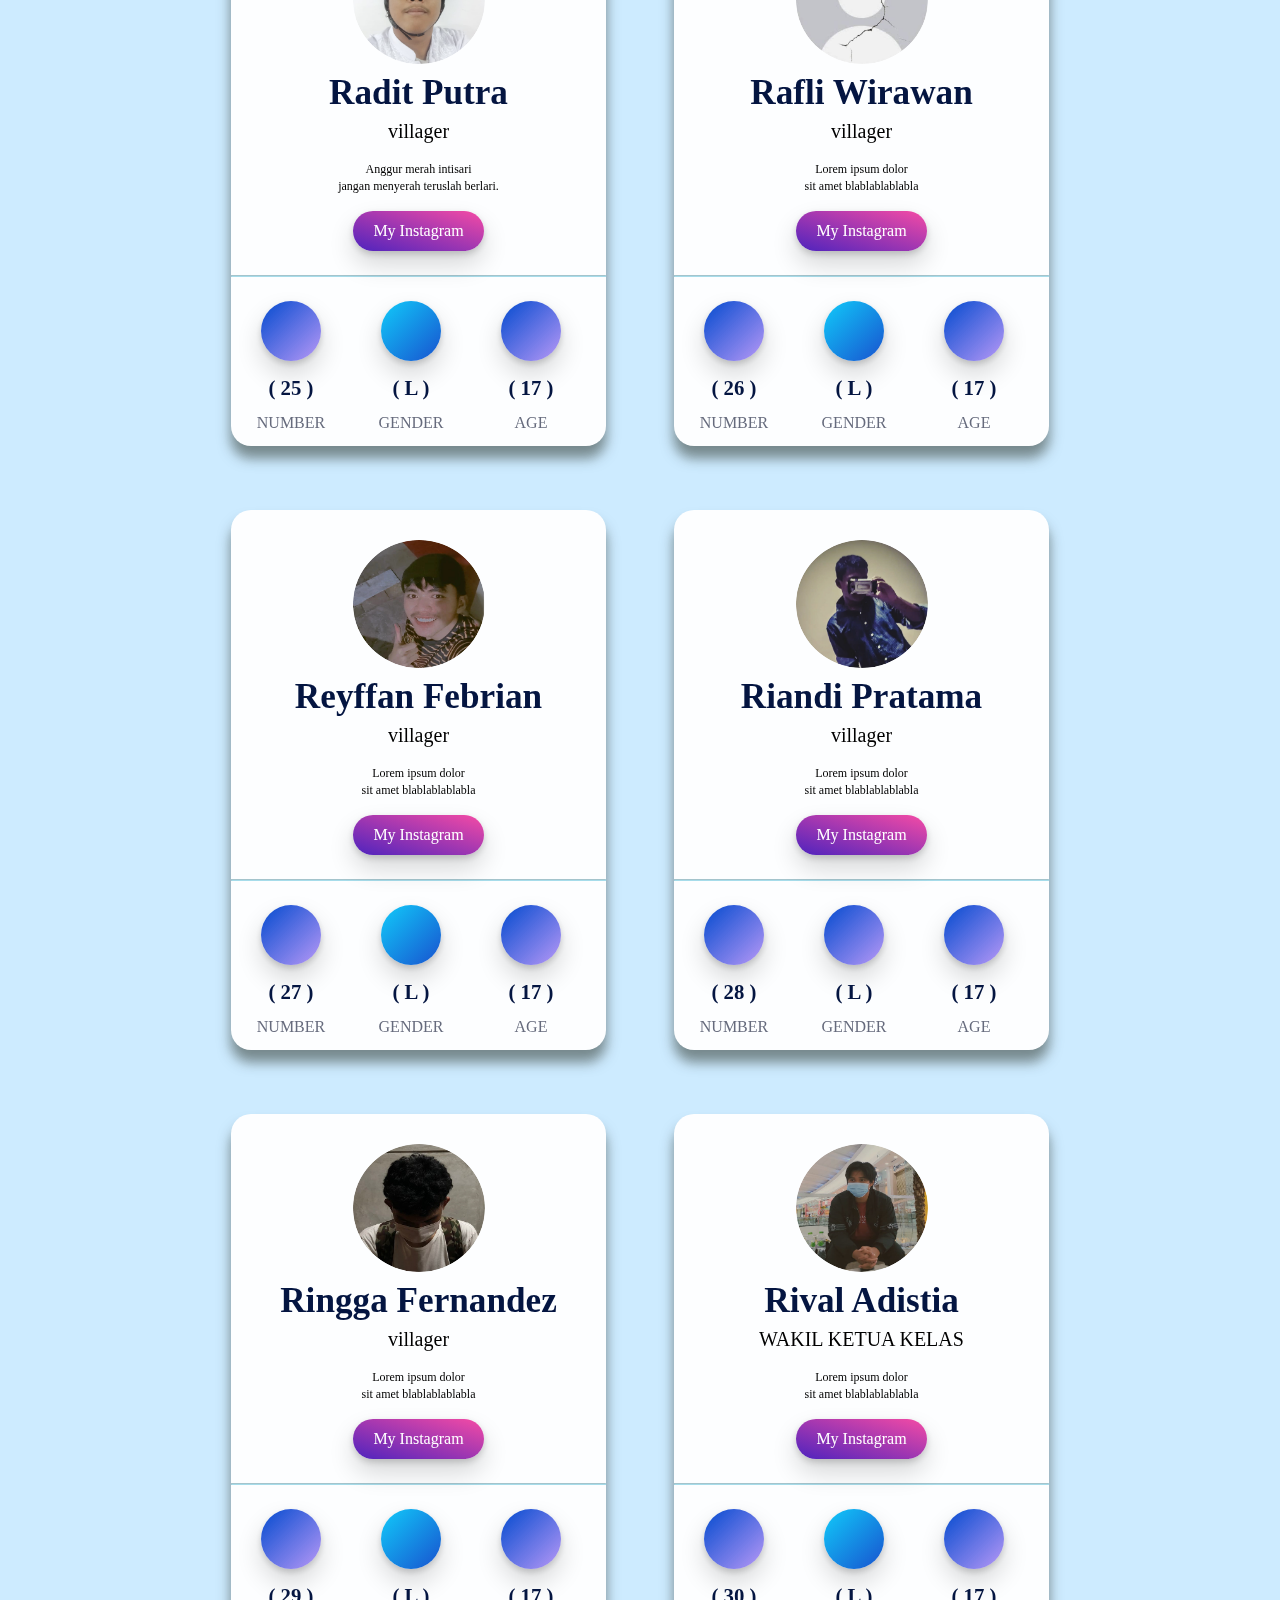
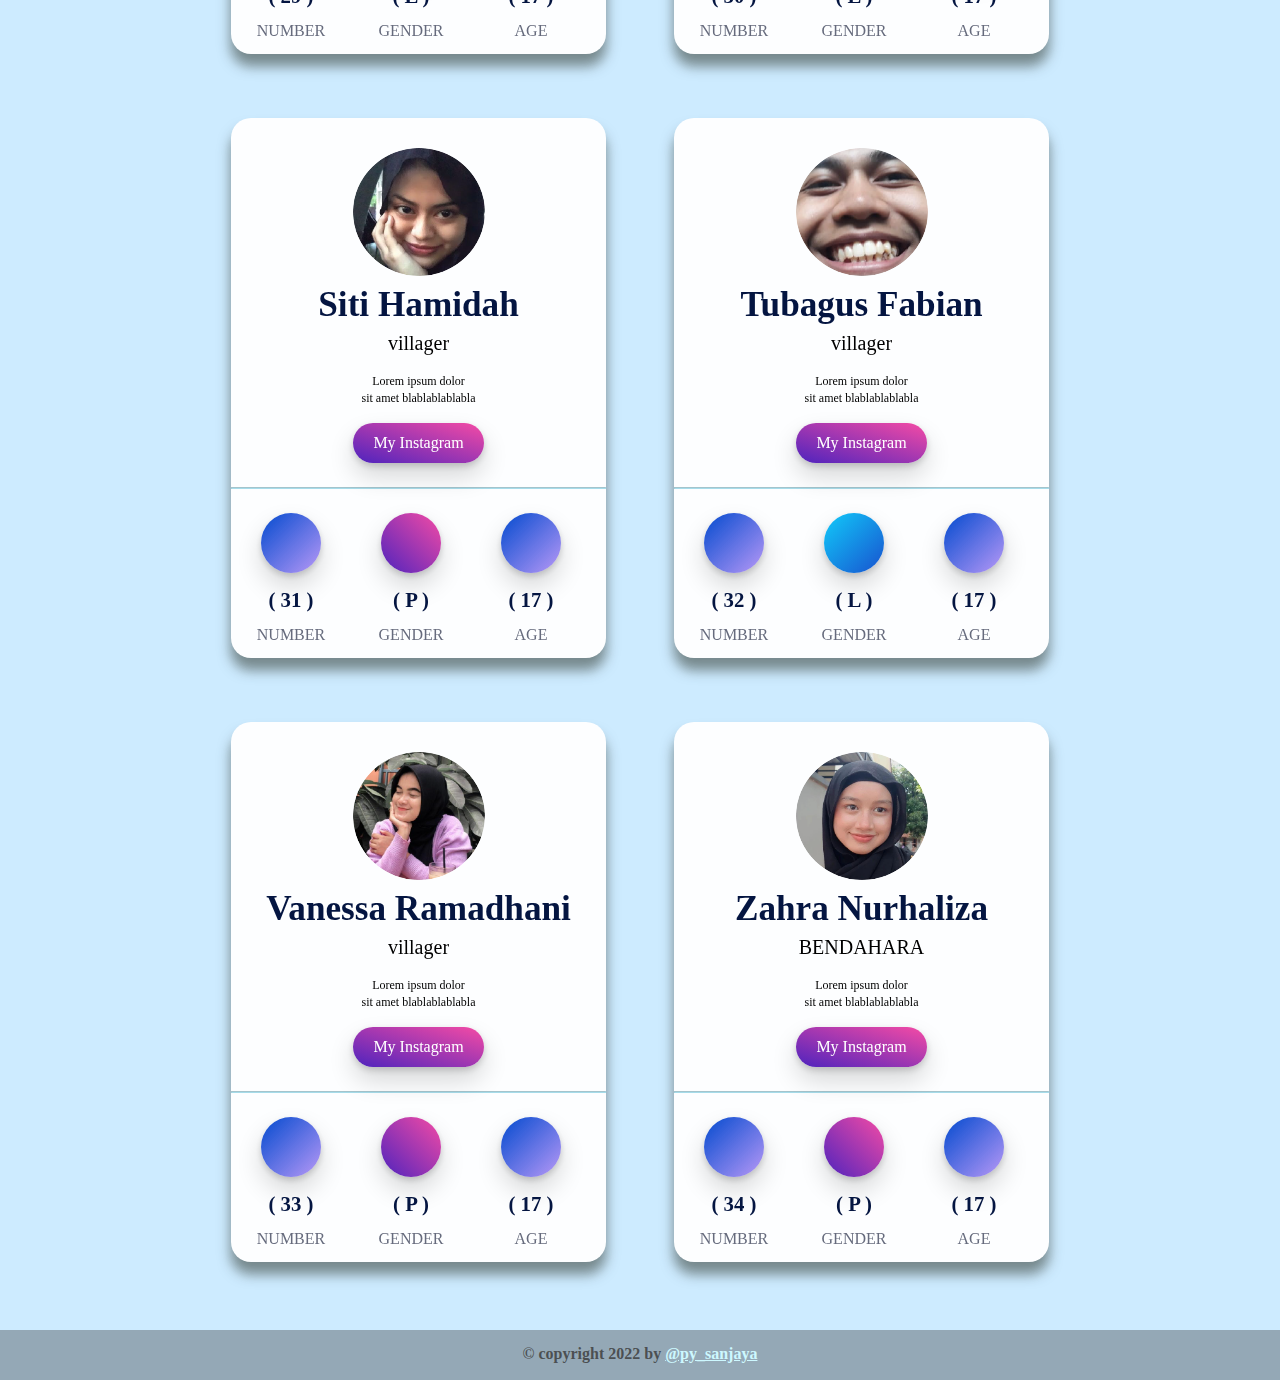
==== commit 39078d36: "Update index.html" ====
--- a/index.html
+++ b/index.html
@@ -75,11 +75,14 @@
                     <h2 class="video-one__title">Short Movie Video <span> </span> <br> </h2><!-- /.video-one__title -->
                 </div><!-- /.video-one__content -->
             </div><!-- /.video-one__box -->
-            <button class="btn4 color-e top" onclick="window.location.href='https://multimedia-3.vercel.app/404.html'">Another Video Project</button>
-
         </div><!-- /.container -->
       </section><!-- /.video-one -->
     </div>
+
+    <div class="another">
+      <button class="btn4 color-e top" onclick="window.location.href='https://multimedia-3.vercel.app/404.html'">Another Video</button>
+    </div>
+
 
 <!-- <a href="#" data-target="html" class="scroll-to-target scroll-to-top" style="display: inline;">
     <i class="fa fa-angle-up"></i>
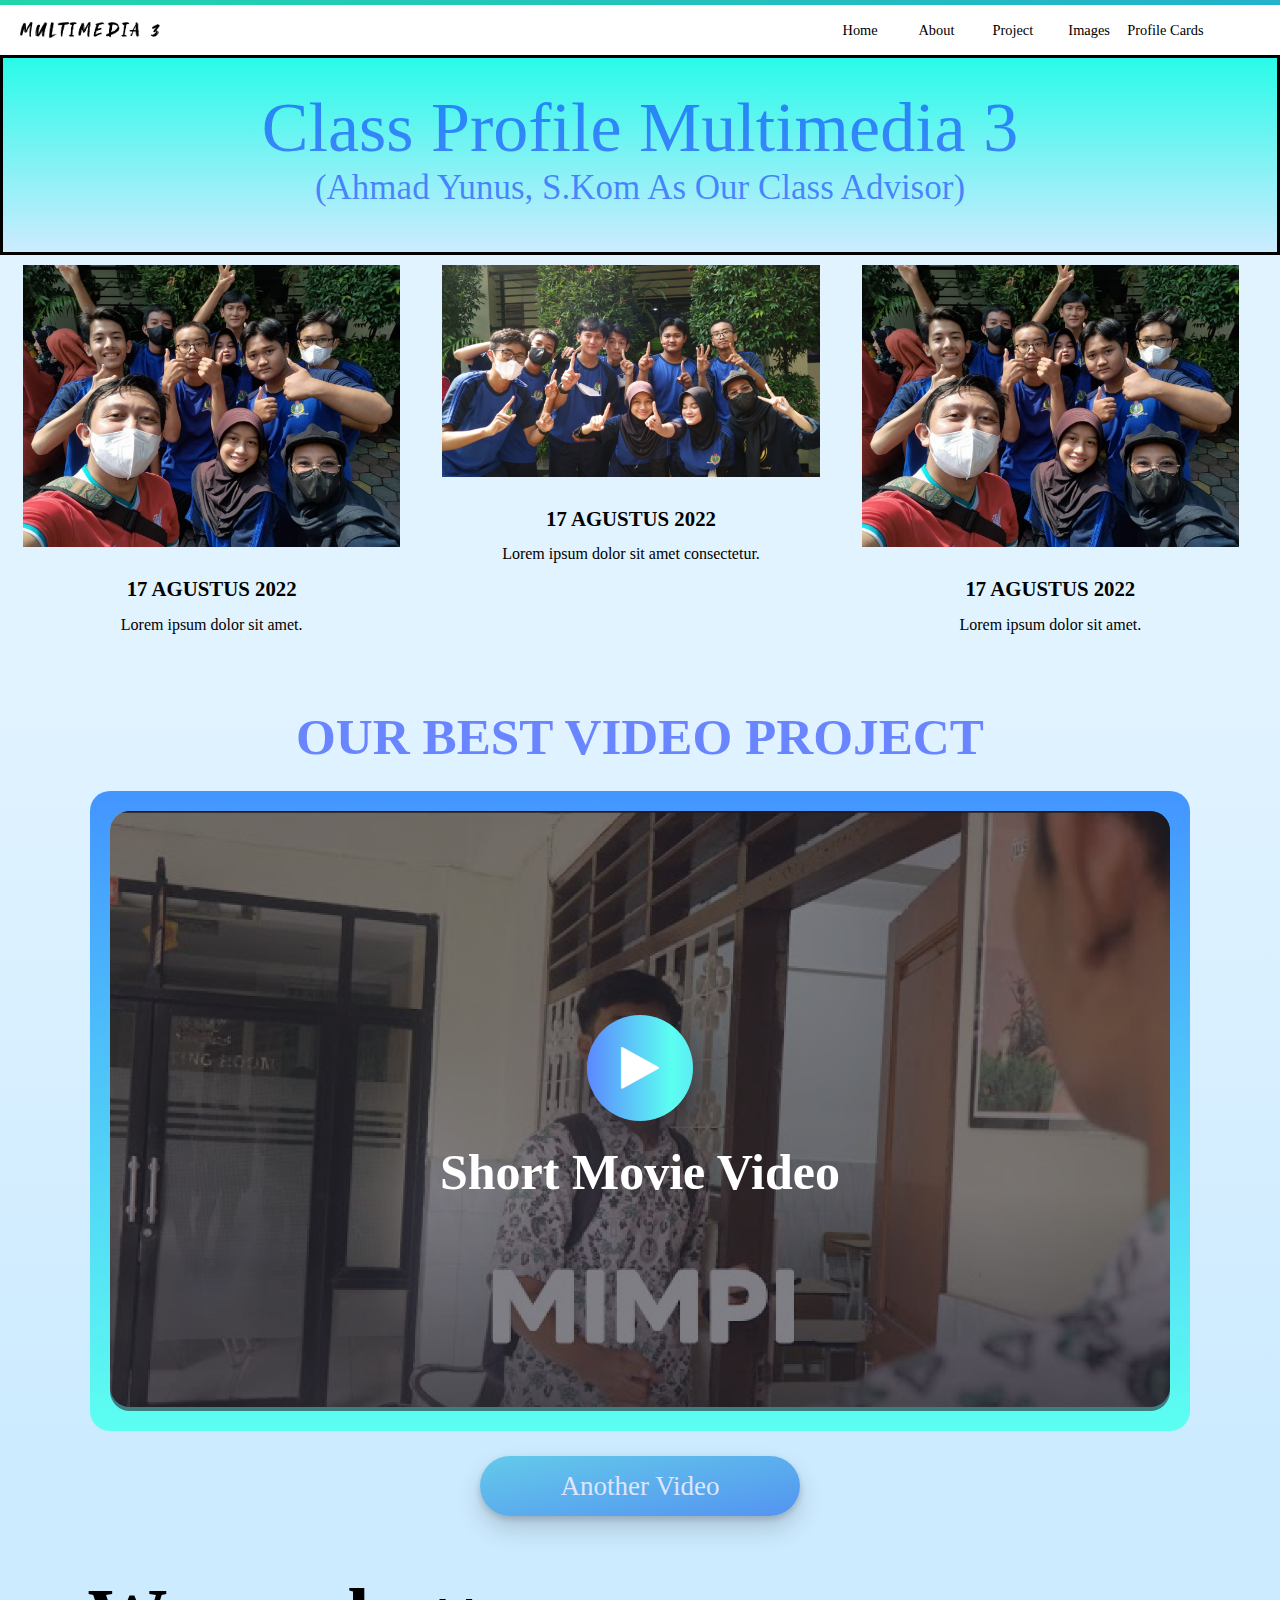
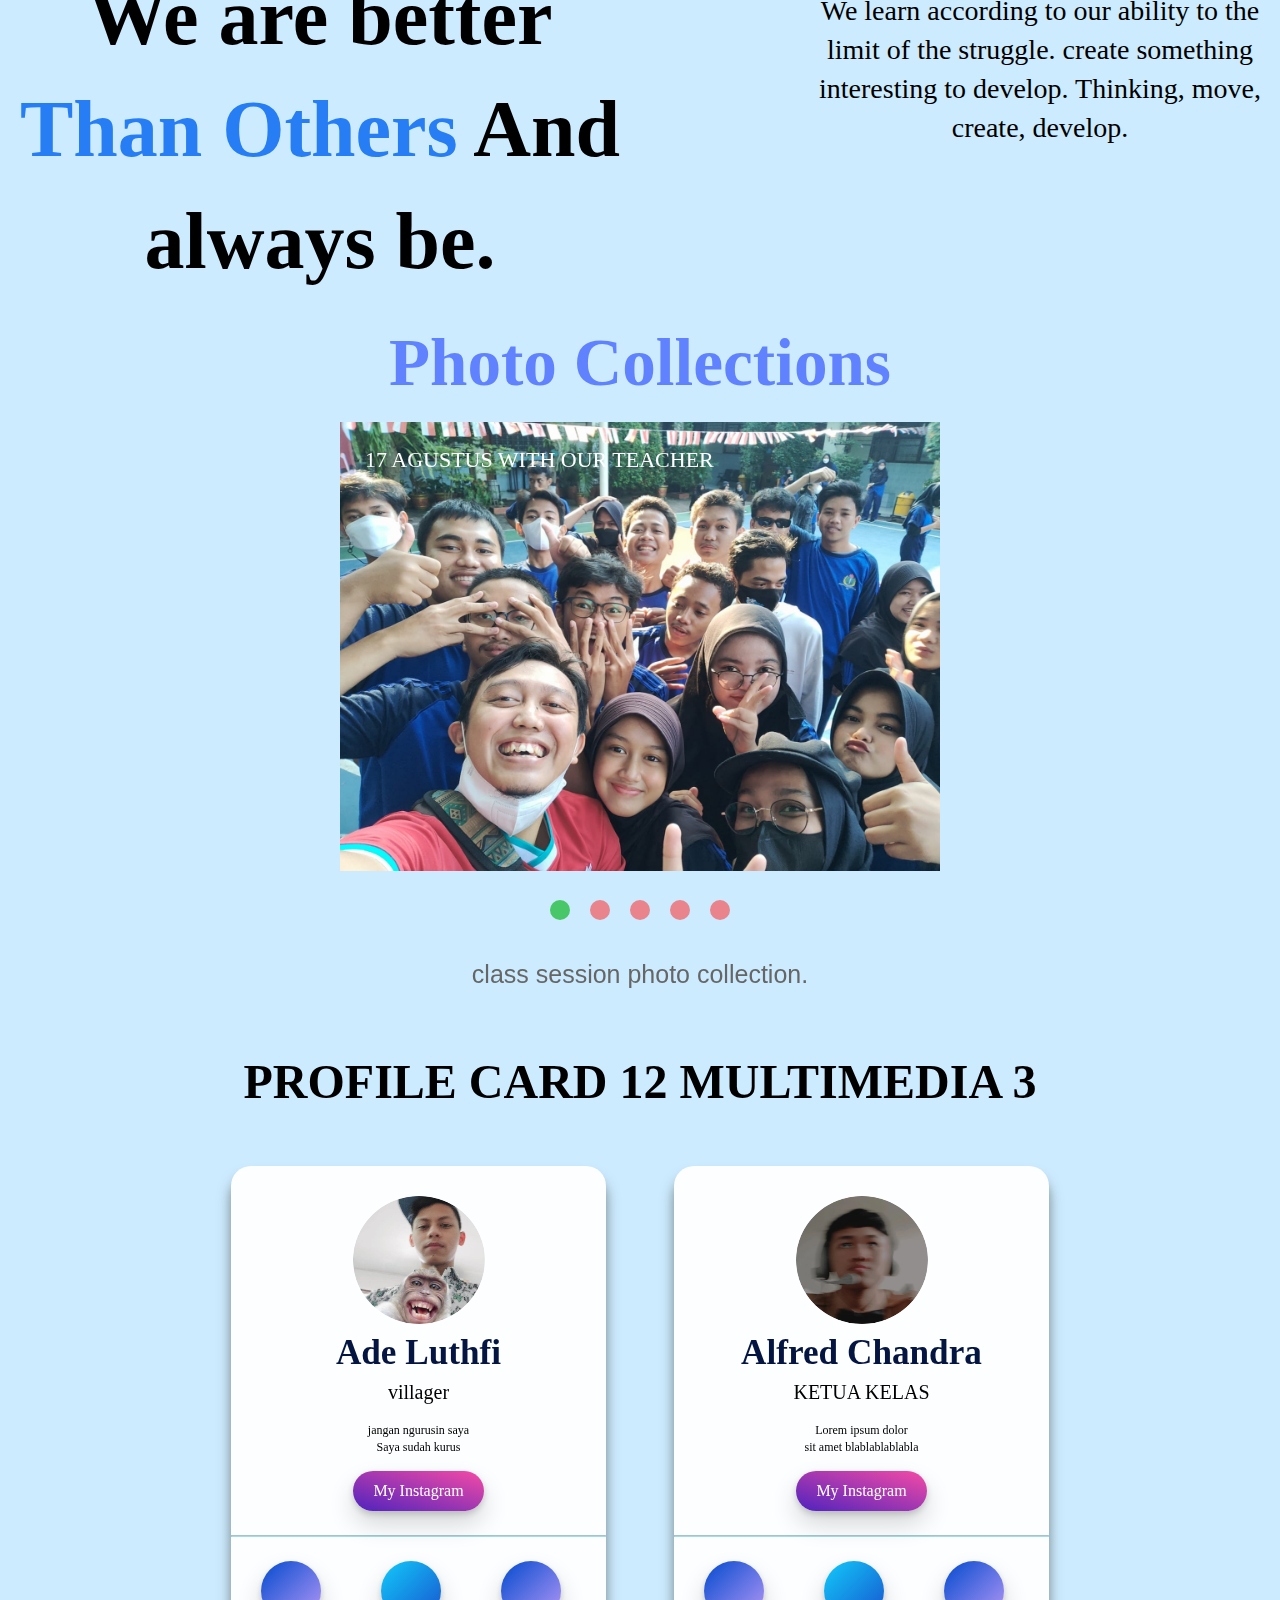
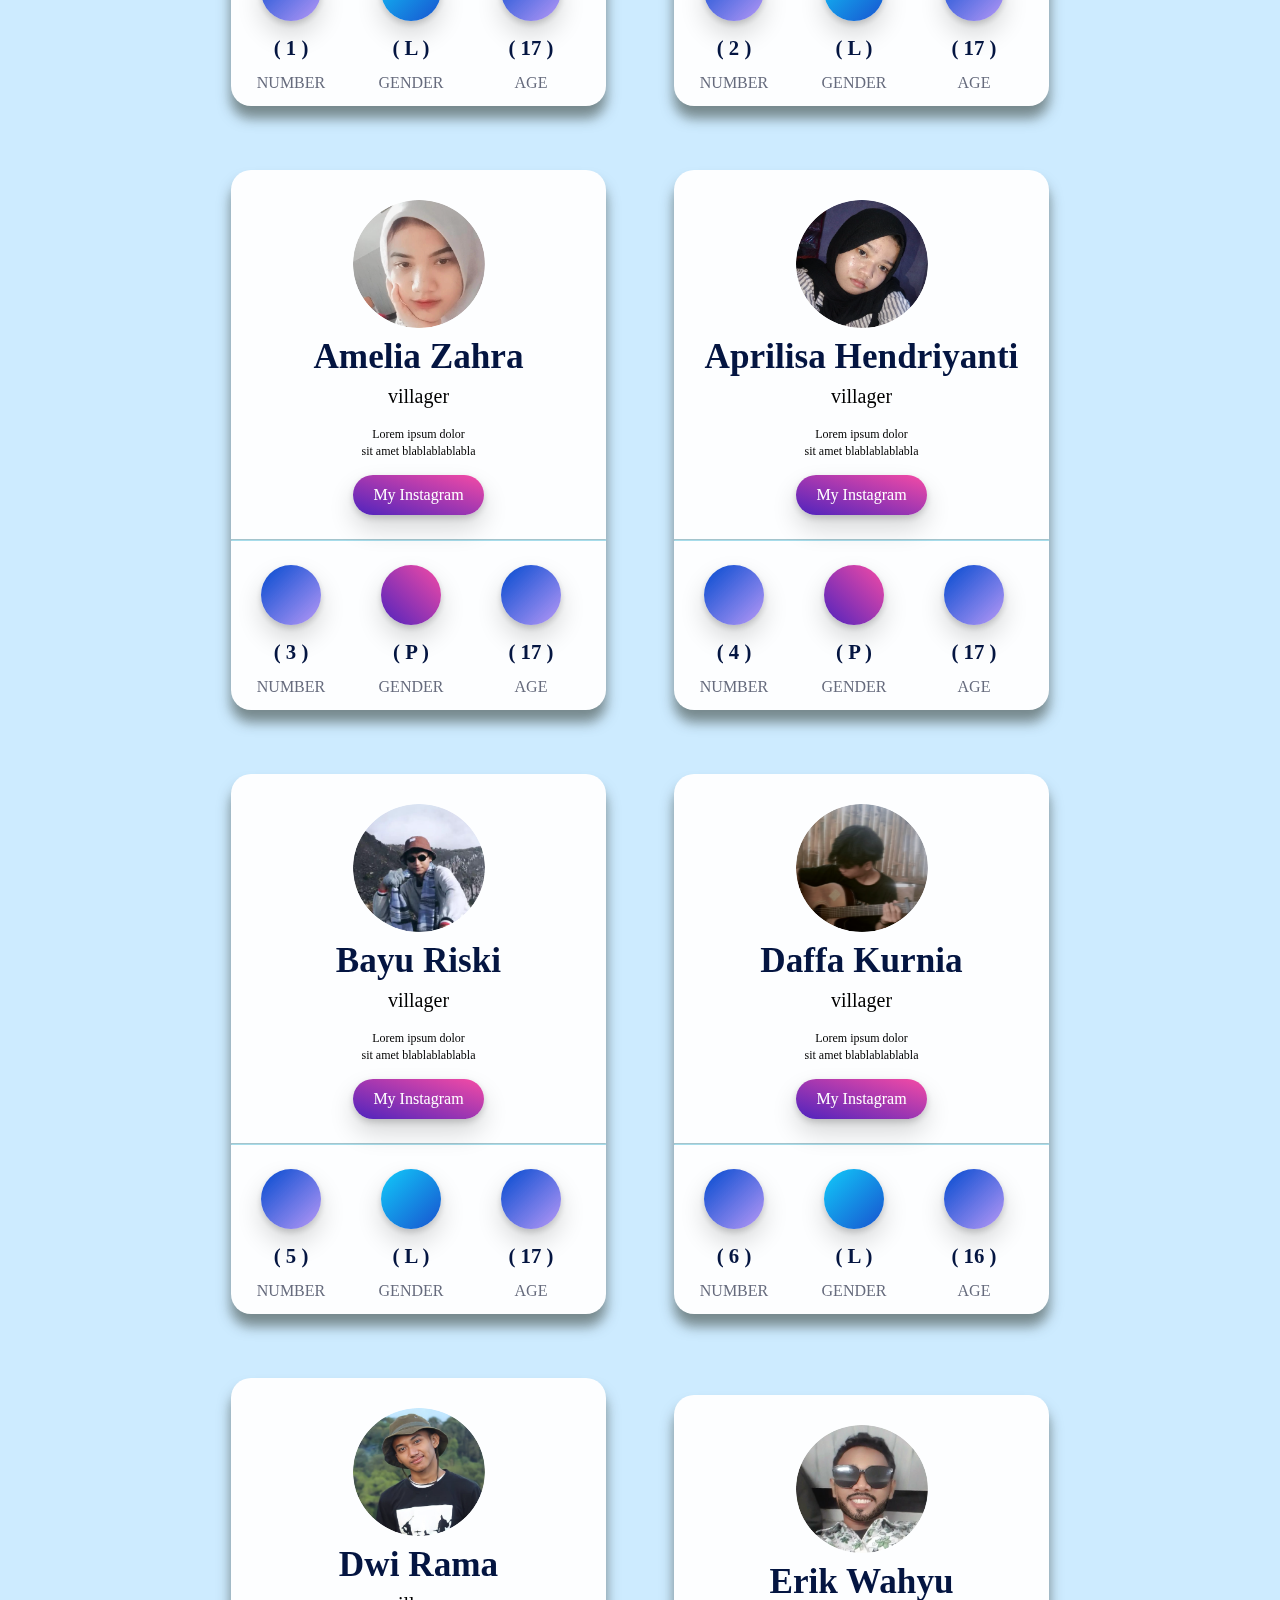
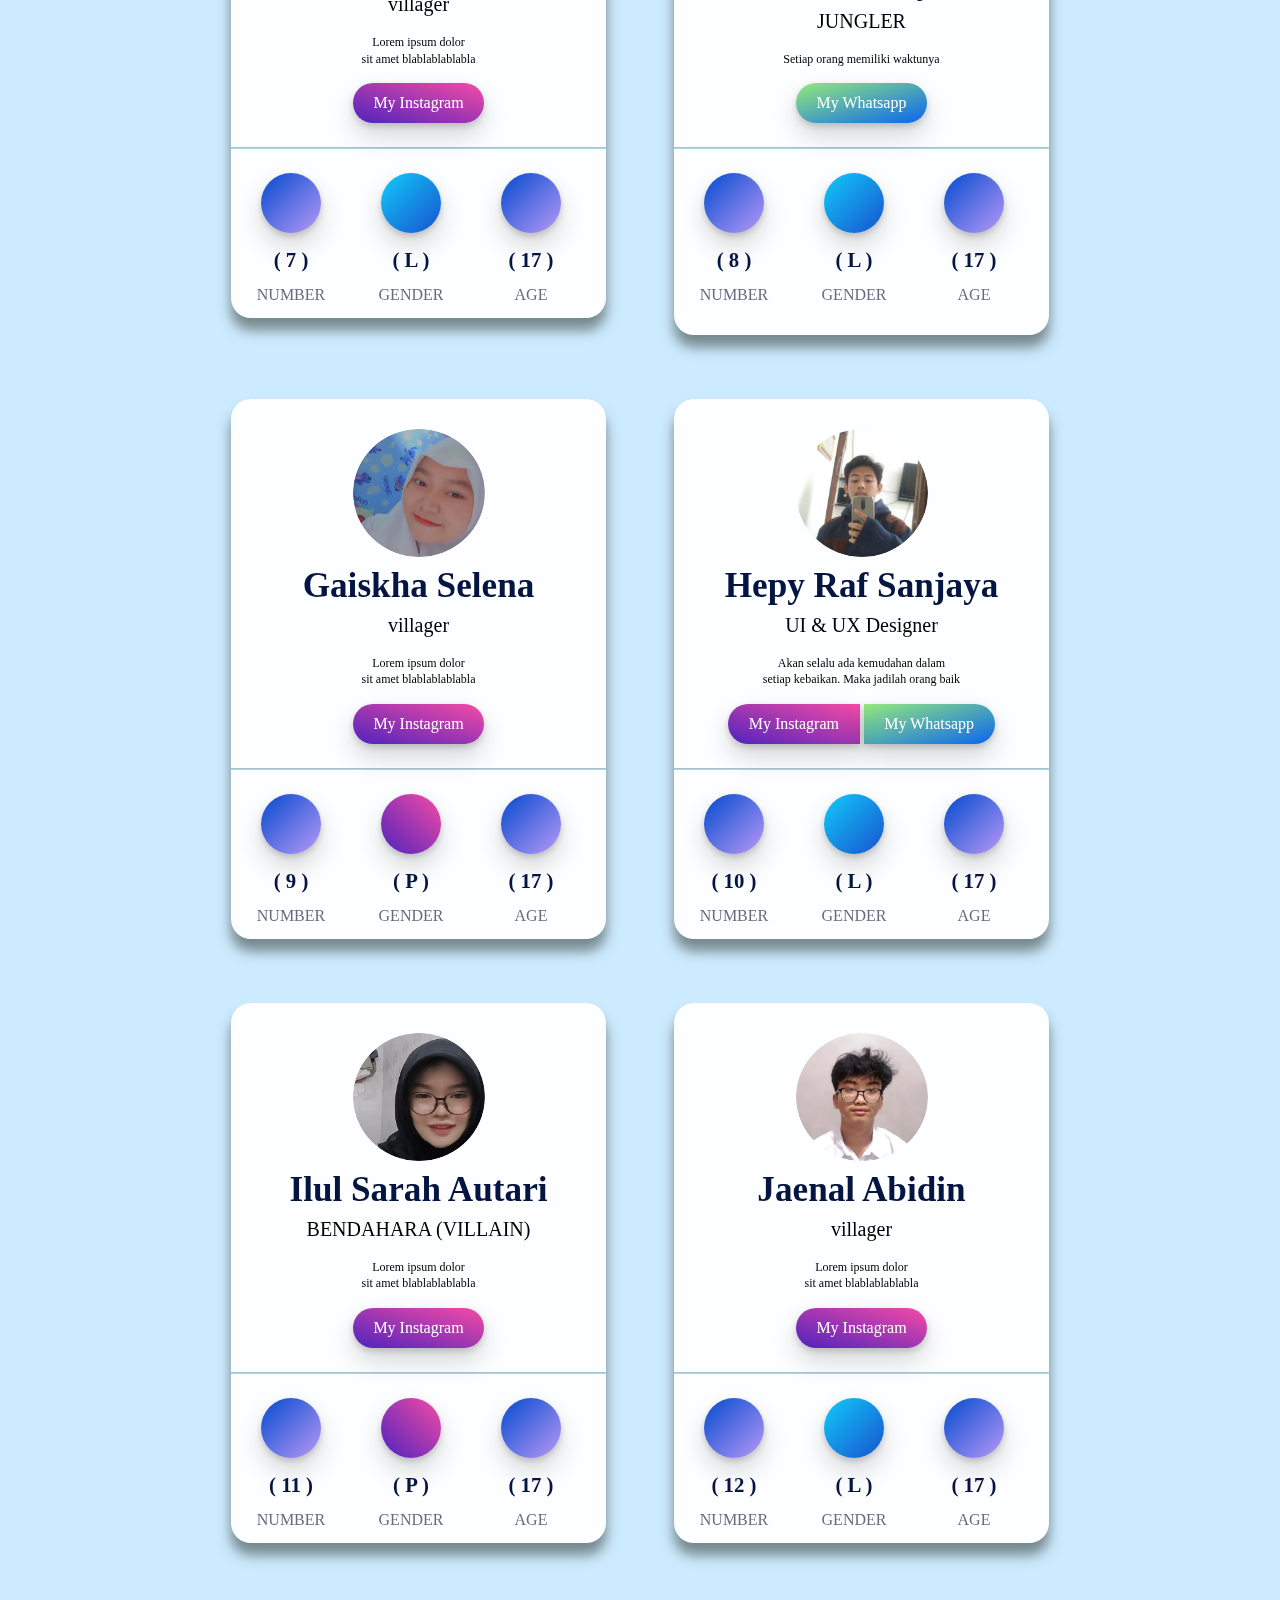
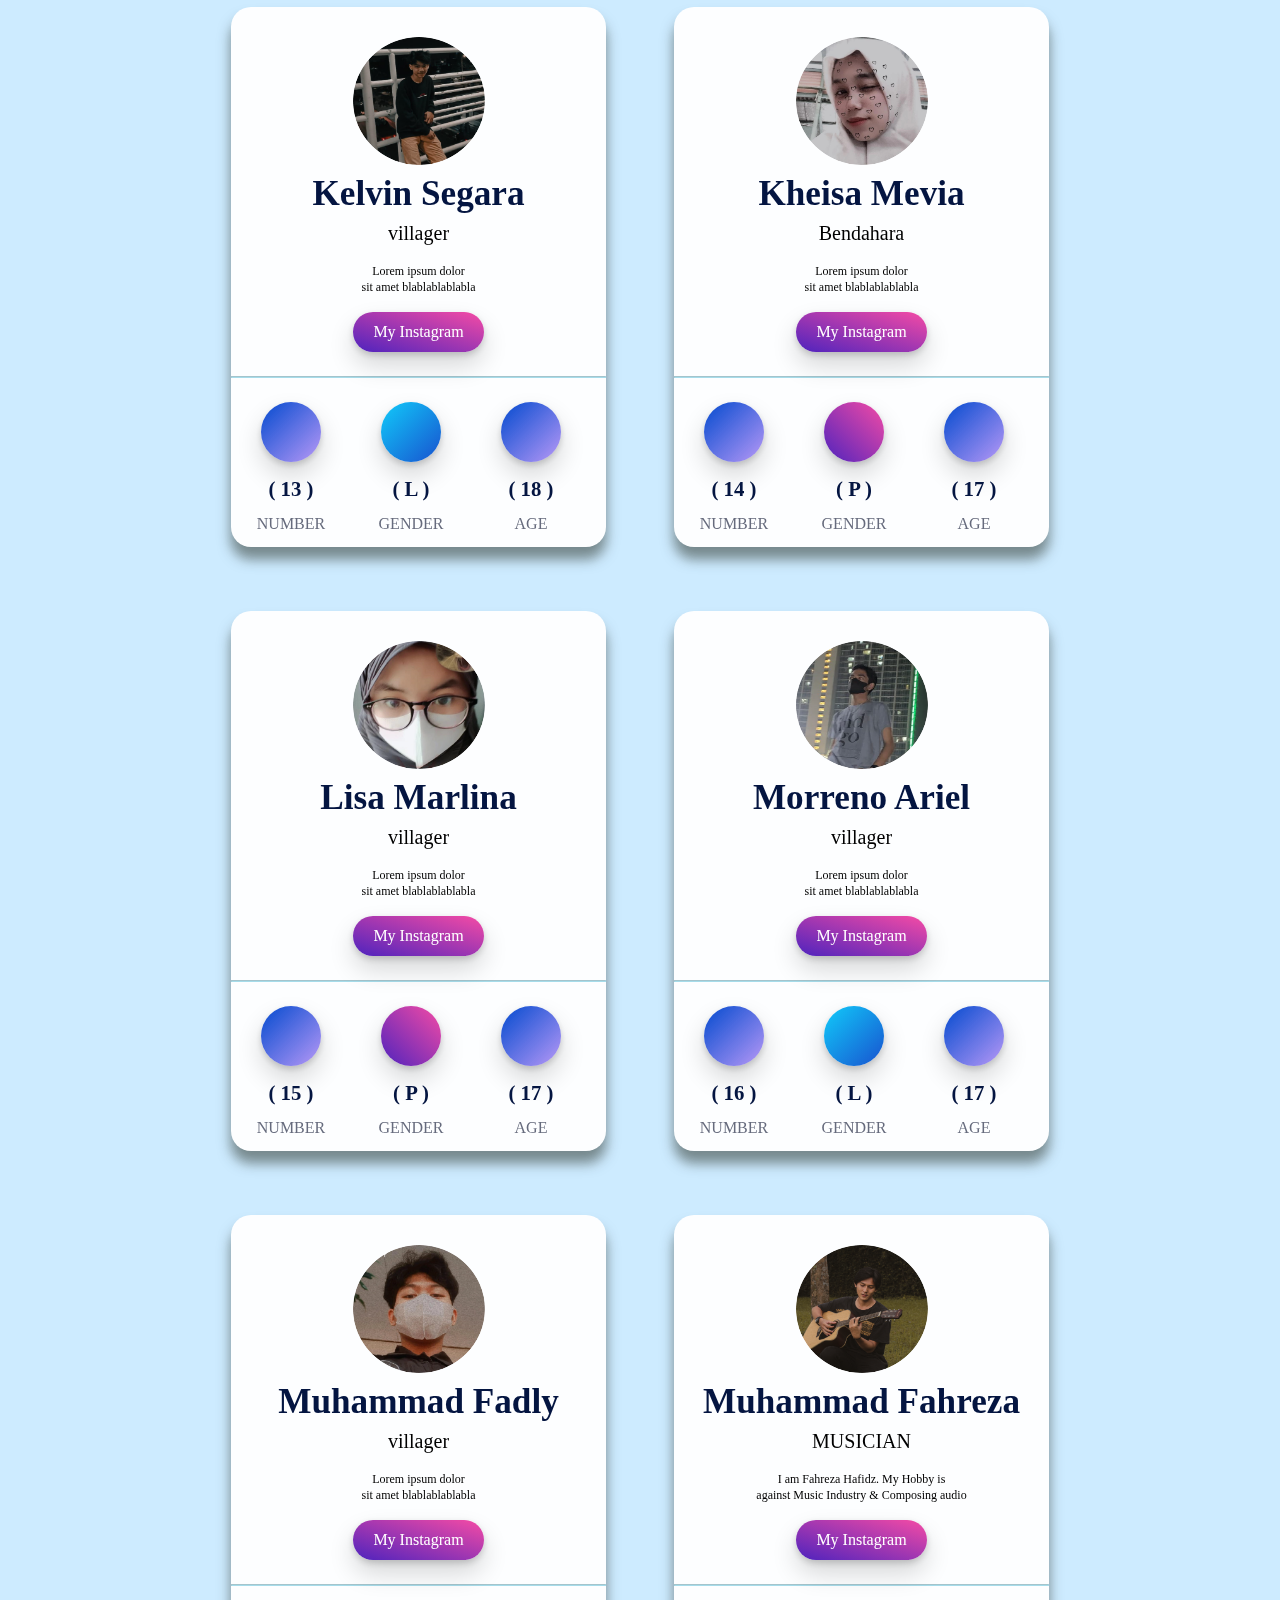
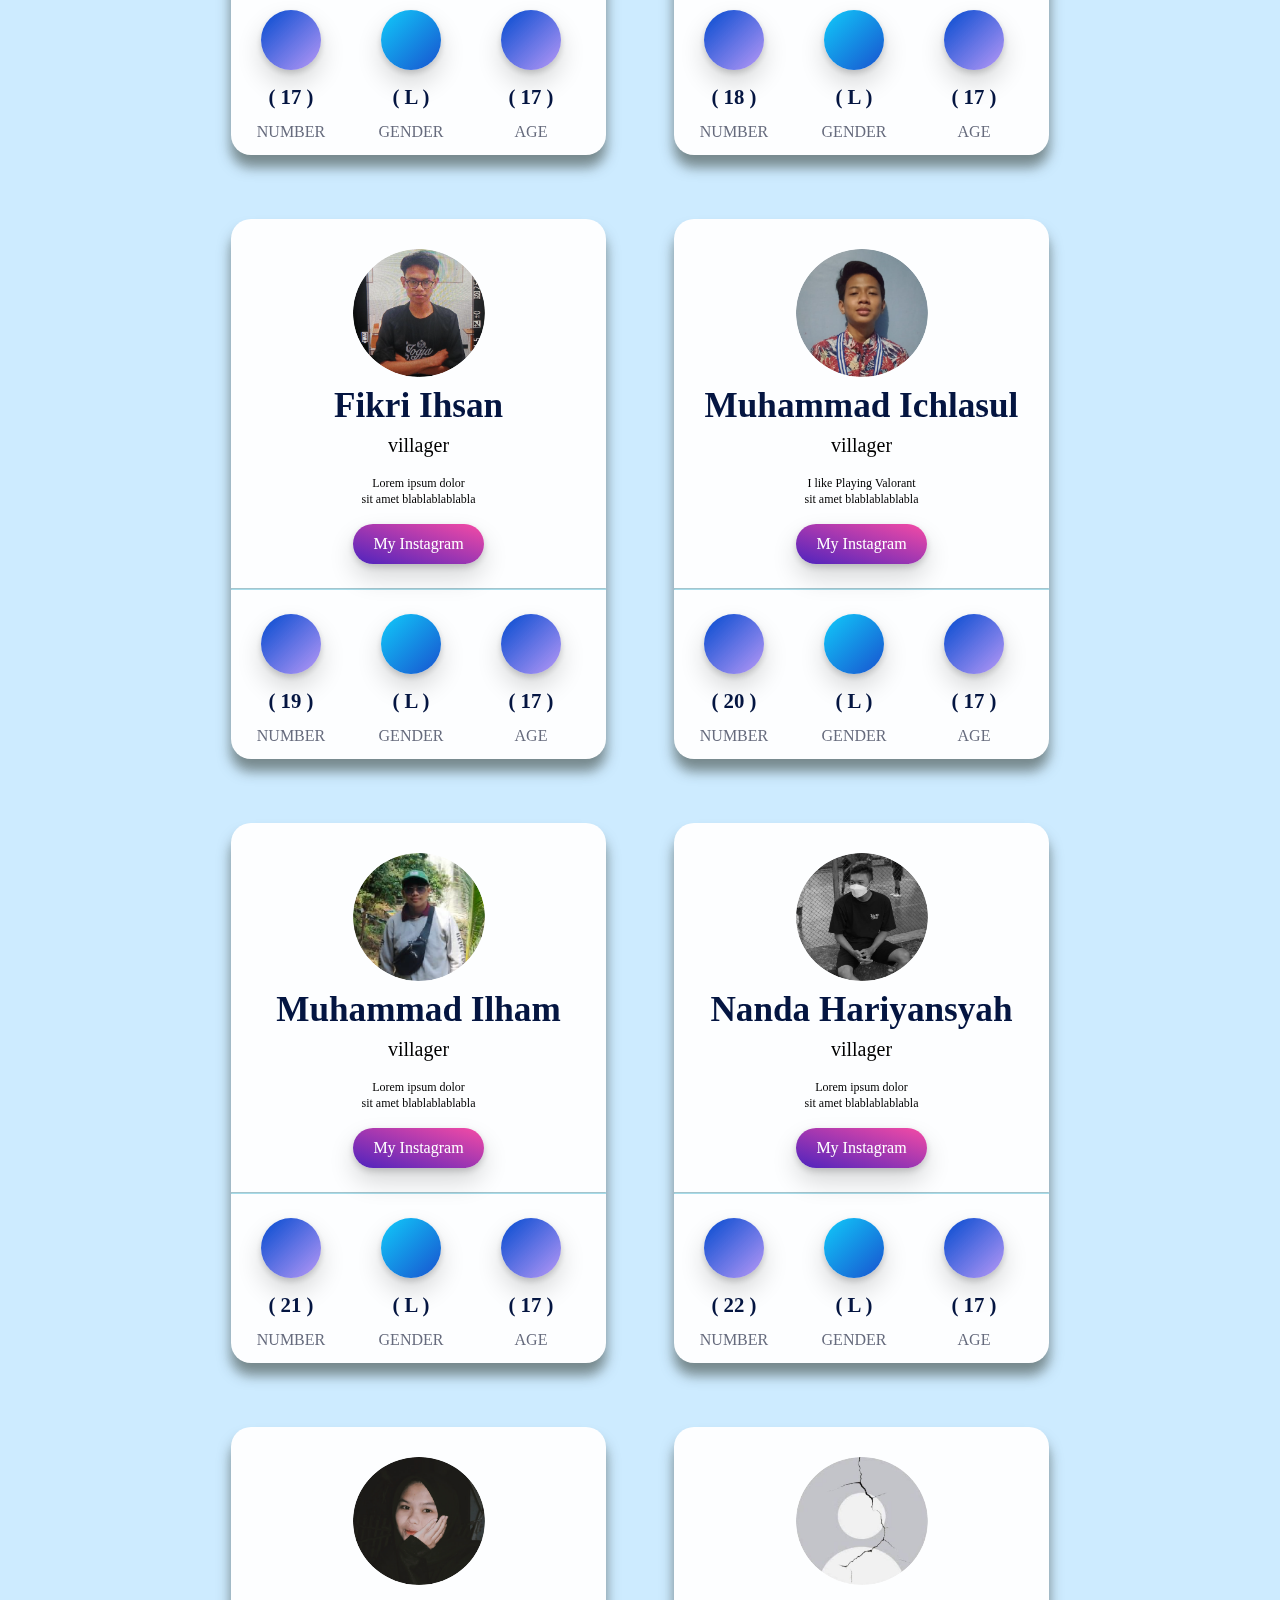
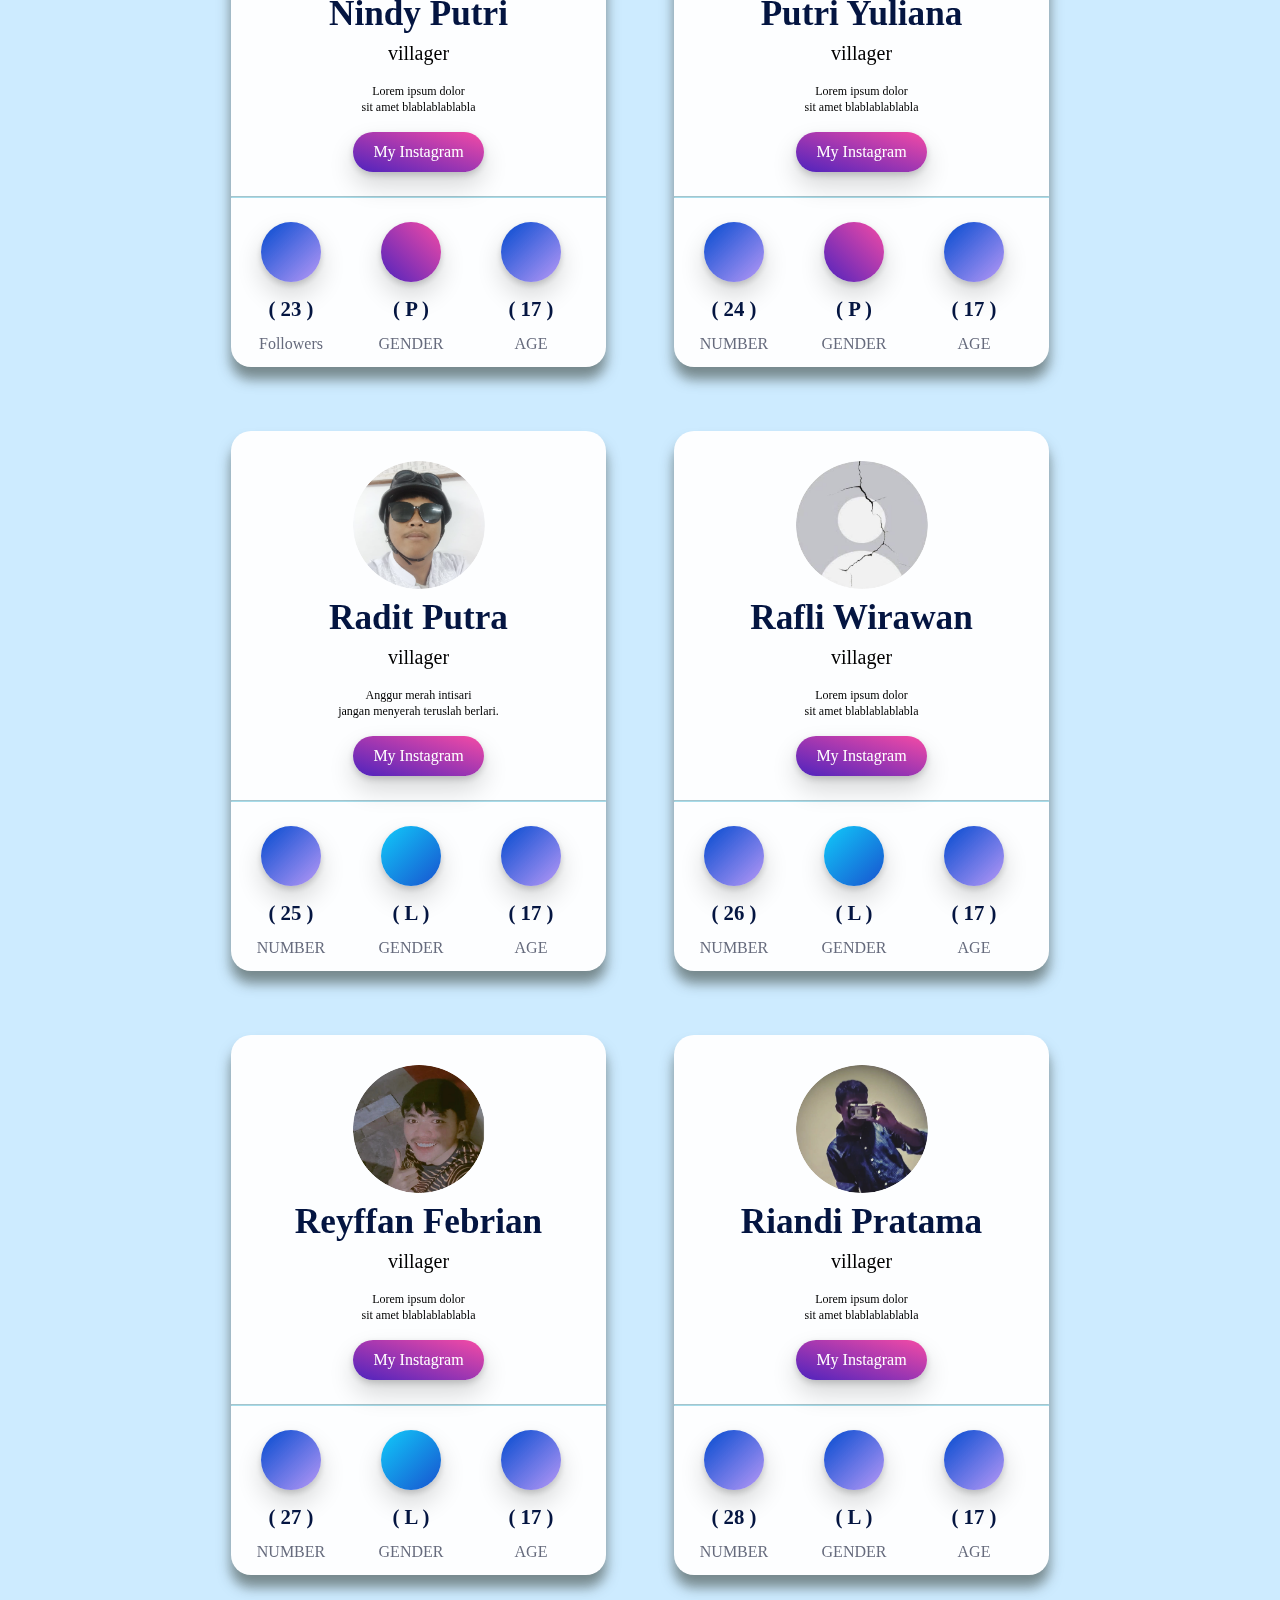
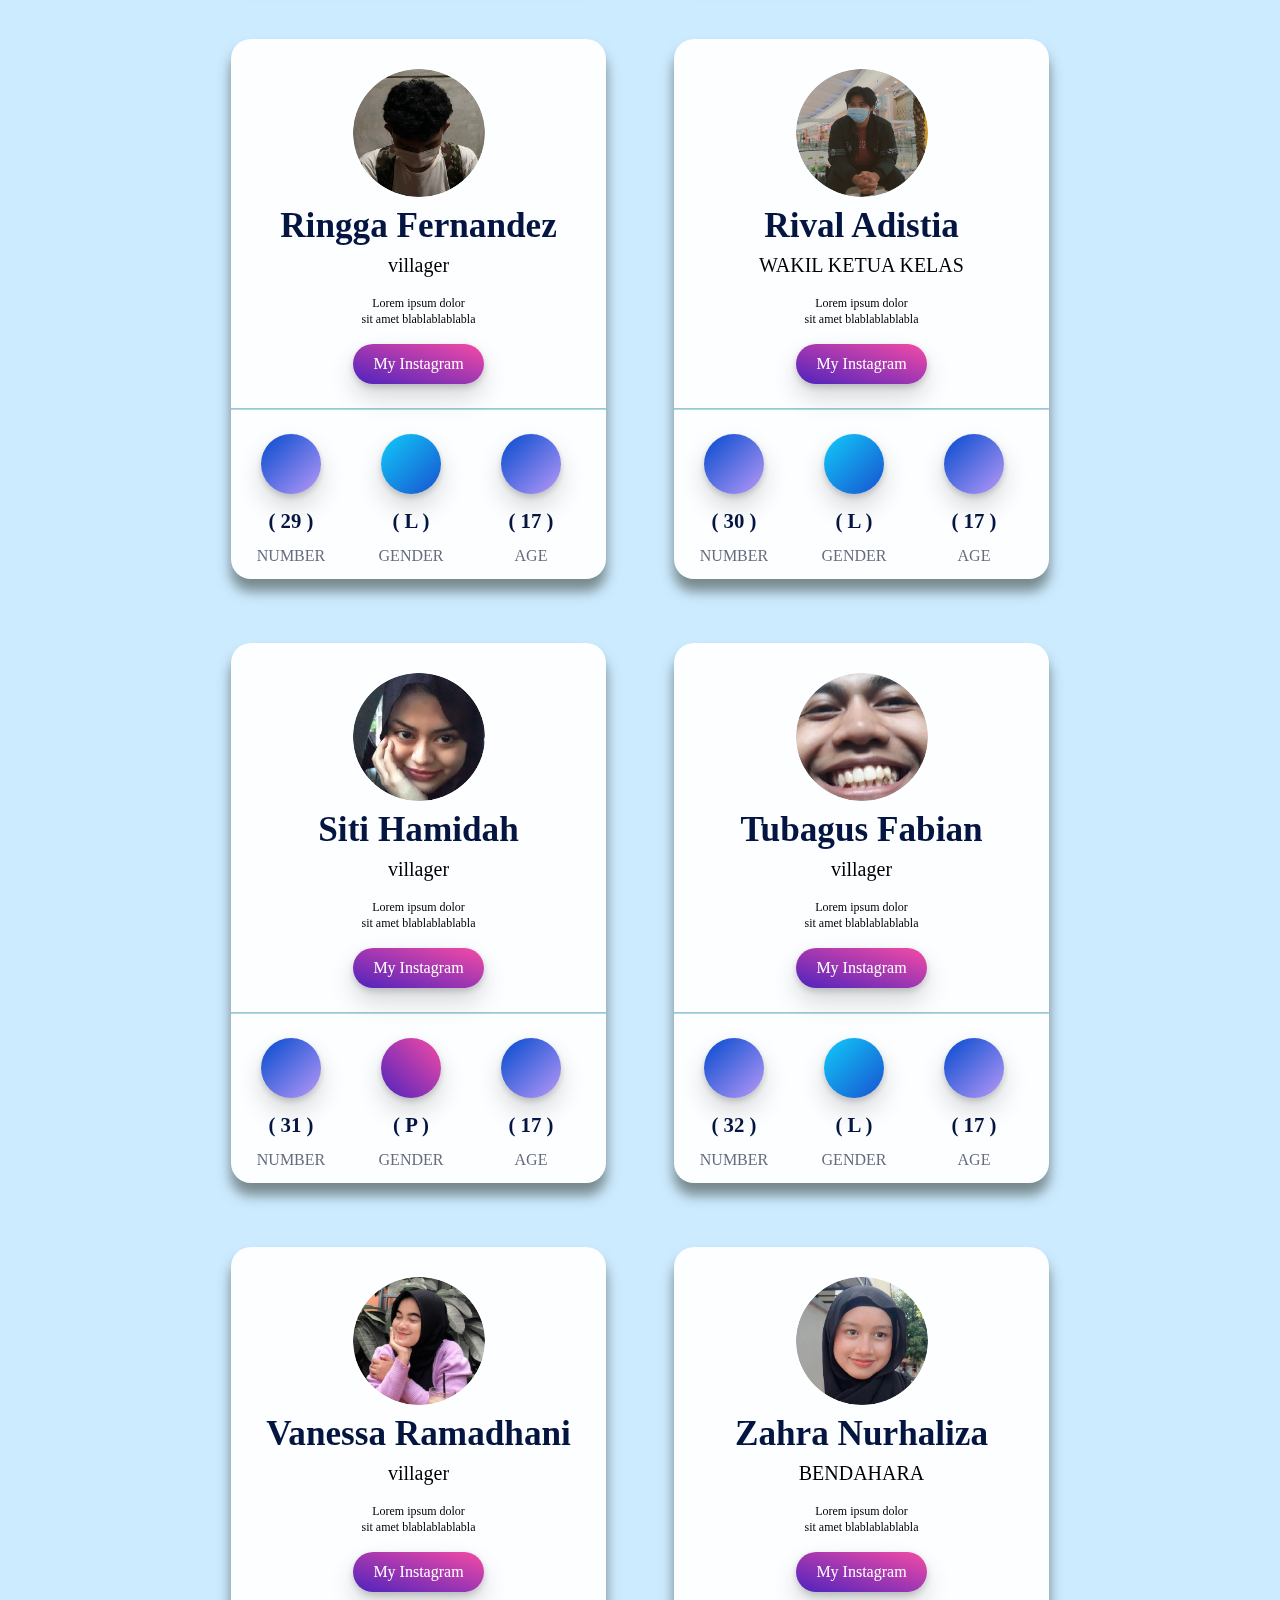
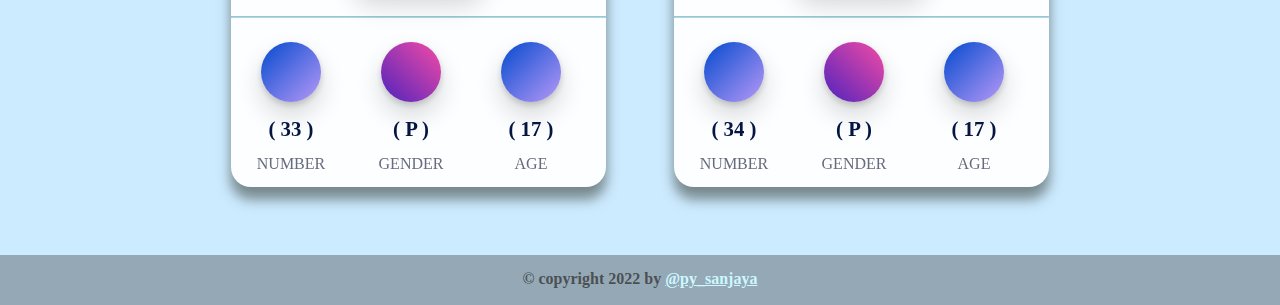
==== commit 8bdc8591: "Update index.html" ====
--- a/index.html
+++ b/index.html
@@ -83,7 +83,23 @@
       <button class="btn4 color-e top" onclick="window.location.href='https://multimedia-3.vercel.app/404.html'">Another Video</button>
     </div>
 
-
+<div class="another">
+</div>
+<div class="another">
+</div>
+<div class="another">
+</div>
+<div class="another">
+</div>
+<div class="another">
+</div>
+    <div class="margin-sides main-block">
+      <h1 id="main-statement" style="color:black">We are better <span class="color-highlight">Than Others</span> And always be.</h1>
+    
+      <p style="color:black; padding-top: 10px">We learn according to our ability to the limit of the struggle. create something interesting to develop. Thinking, move, create, develop.
+      </p>
+    </div>
+    
 <!-- <a href="#" data-target="html" class="scroll-to-target scroll-to-top" style="display: inline;">
     <i class="fa fa-angle-up"></i>
   </a>-->
--- a/assets/css/style.css
+++ b/assets/css/style.css
@@ -2,7 +2,7 @@
   margin: 0;
   padding: 0;
   box-sizing: border-box;
-  font-family: 'Lato', 'Arial', sans-serif;
+  font-family: 'Lato', 'Arial', 'Poppins', sans-serif;
 }
 
 /* HEADINGS */
@@ -645,6 +645,89 @@
   padding-bottom: 50px;
   background-color: rgb(225, 243, 255);
   overflow-y: hidden;
+}
+
+.another {
+  padding-top: 1vh;
+  background-color: #cdebff;
+}
+
+#header-items{
+  display:grid; 
+  /*using grid to display logo and the rest of the header*/
+  /*initially it was positioned using float and position properties, but while making the assignment I became a fan of grid module*/ 
+  grid-template-columns: 30% 70%; 
+  text-align:right;
+  margin-bottom:10%;
+  margin-top:5%;
+  /*I am not quite sure, whether I should have fixed the header at the top of the page in order to make it visible despite user's scrolling... Anyway I did this to the hamburger menu later - just to compare the experience */ 
+  }
+ .header-item {
+   margin-left:3%;
+   color:#444;
+   font-weight:550;
+   /*just a little make-up for the header*/
+  }
+.color-highlight, header .color-highlight, header a:active, #hamburger-menu:active {
+  color: rgb(38, 125, 244);
+  /*sets up consistent color for different classes, elements, etc.*/
+}
+::selection {
+  background: rgb(38, 125, 244); 
+  /*just for fun: tried to change selection looks*/
+}
+.margin-sides {
+  margin-left:2%;
+  margin-right:2%;
+  /*Sets up same margins for the class, which describes relevant blocks and elements*/
+}
+.header-item:hover {
+  color:rgb(38, 125, 244);
+}
+.margin-sides {
+  margin-left:2%;
+  margin-right:2%;
+  /*Sets up same margins for the class, which describes relevant blocks and elements*/
+}
+.margin-sides {
+  margin-left:0;
+  margin-right:0;
+  /*making smaller fixed margins for small screens */
+}
+.main-block p{
+  margin-left:0%;
+  /*Looks better to me this way*/
+}
+.main-block {
+  display:grid; /* You might have noted already, how much I like the GRID. Maybe I just havn't discovered its Dark Side... */
+  grid-template-columns:50% 50%;
+  background-color: #cdebff;
+  margin-bottom:5%;
+}
+.main-block h1{
+  margin-top:0;
+  font-size:5em;
+}
+.main-block p{
+  margin-top:3%;
+  margin-left:25%;
+  font-size: 1.75rem;
+  /* trying to match the Assignment Screenshot as close as I can*/  
+}
+.main-block {
+  display:grid; /* You might have noted already, how much I like the GRID. Maybe I just havn't discovered its Dark Side... */
+  grid-template-columns:50% 50%;
+  margin-bottom:0%;
+}
+.main-block h1{
+  margin-top:0;
+  font-size:5em;
+}
+.main-block p{
+  margin-top:3%;
+  margin-left:25%;
+  font-size: 1.75rem;
+  /* trying to match the Assignment Screenshot as close as I can*/  
 }
 
 .isi2 {
@@ -873,8 +956,8 @@
   justify-content: center;
   width: 100%;
   padding-top: 0;
-  padding-right: 15%;
-  padding-left: 15%;
+  padding-right: 7%;
+  padding-left: 7%;
   background: linear-gradient(rgb(225, 243, 255), #cdebff);
 }
 .video-one__bg {
--- a/assets/css/card.css
+++ b/assets/css/card.css
@@ -173,22 +173,22 @@
 }
 .btn4{
   border:none;
-  height:40px;
+  height:60px;
   color:#dfe6ff;
-  width:40%;
-  font-size:18px;
-  border-radius:35px;
+  width:25%;
+  font-size:27px;
+  border-radius:45px;
   box-shadow: 0 13px 26px rgba(0,0,0,0.16), 0 3px 6px rgba(0,0,0,0.16);
 }
 .btn4:hover{
   border:solid 1px #10f0f8;
-  height:40px;
+  height:60px;
   font-family: Roboto;
   color: #17bec4;
   background:#ffffff;
-  width:40%;
+  width:25%;
   border-color: linear-gradient(to top right, #8162CE, #F54BA5);;
-  border-radius:30px;
+  border-radius:45px;
   box-shadow: 0 3px 6px rgba(0,0,0,0.16), 0 3px 6px rgba(0,0,0,0.16);
 }
 
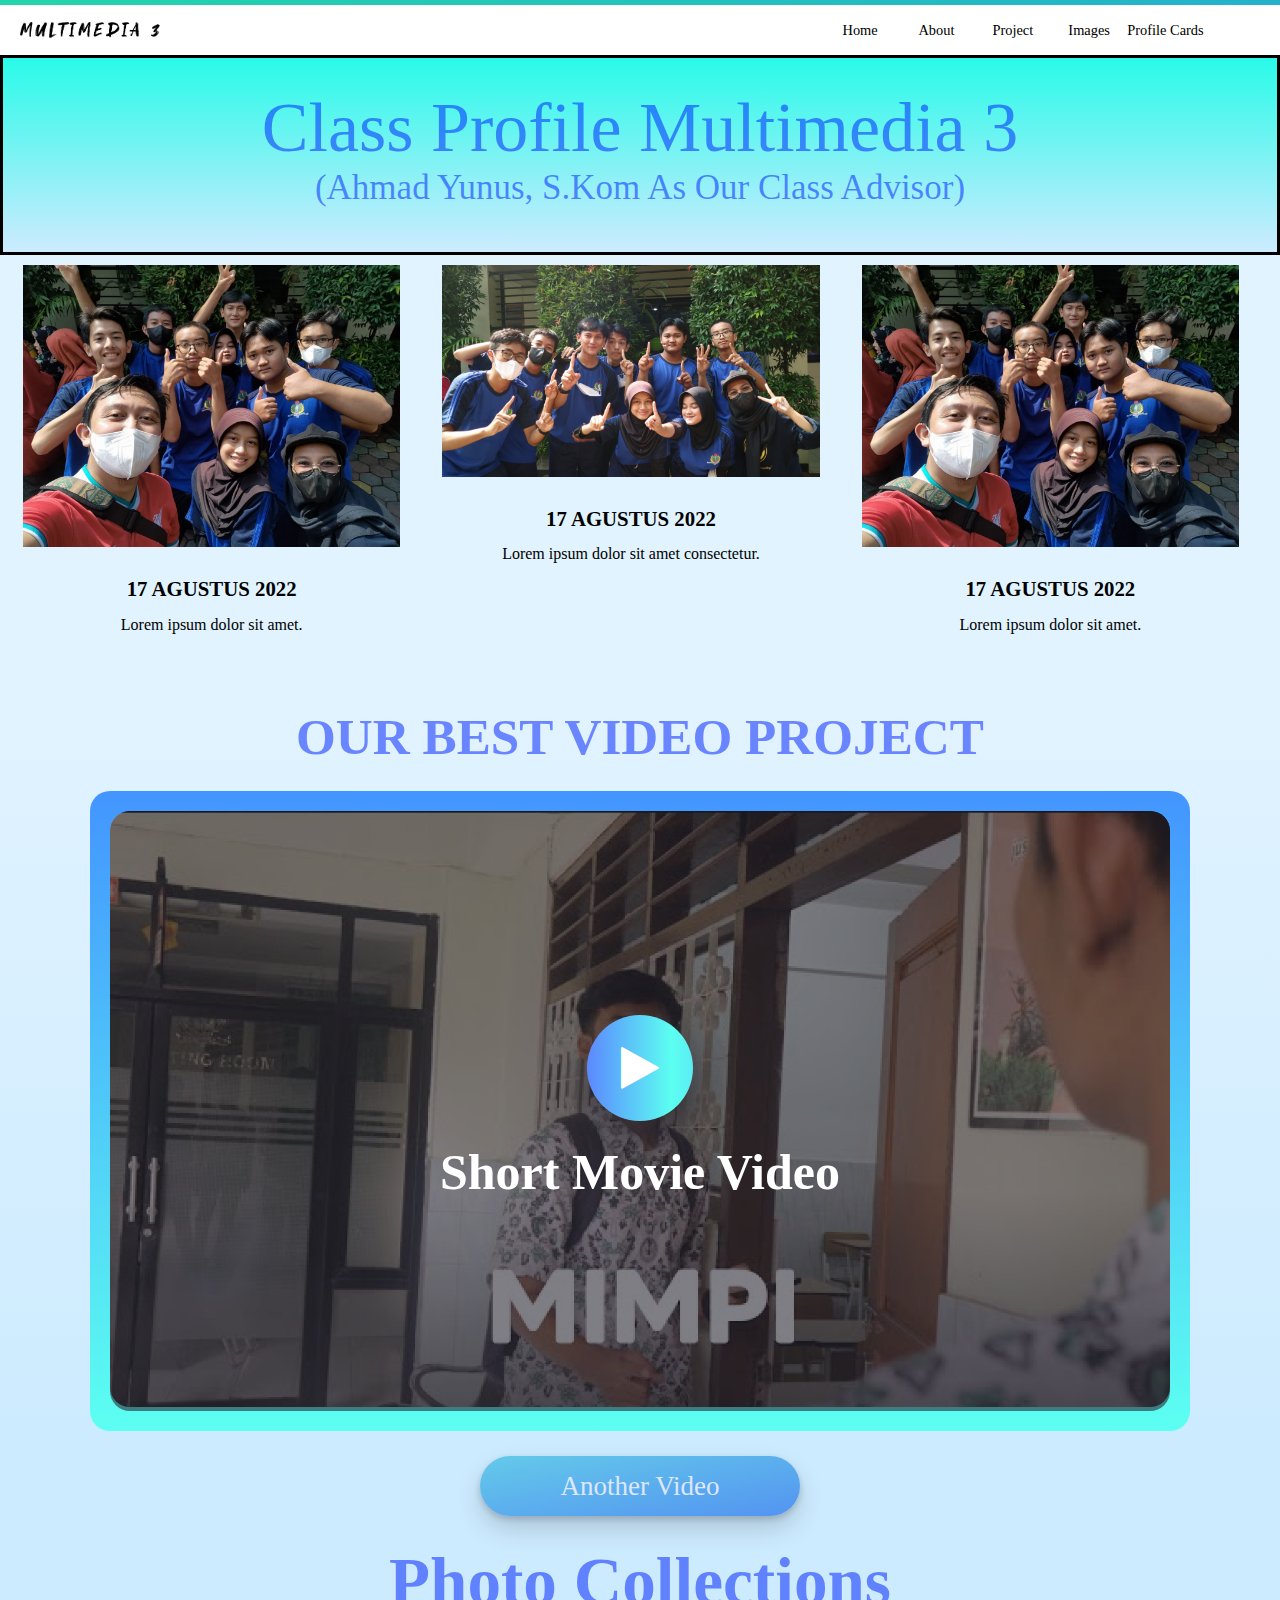
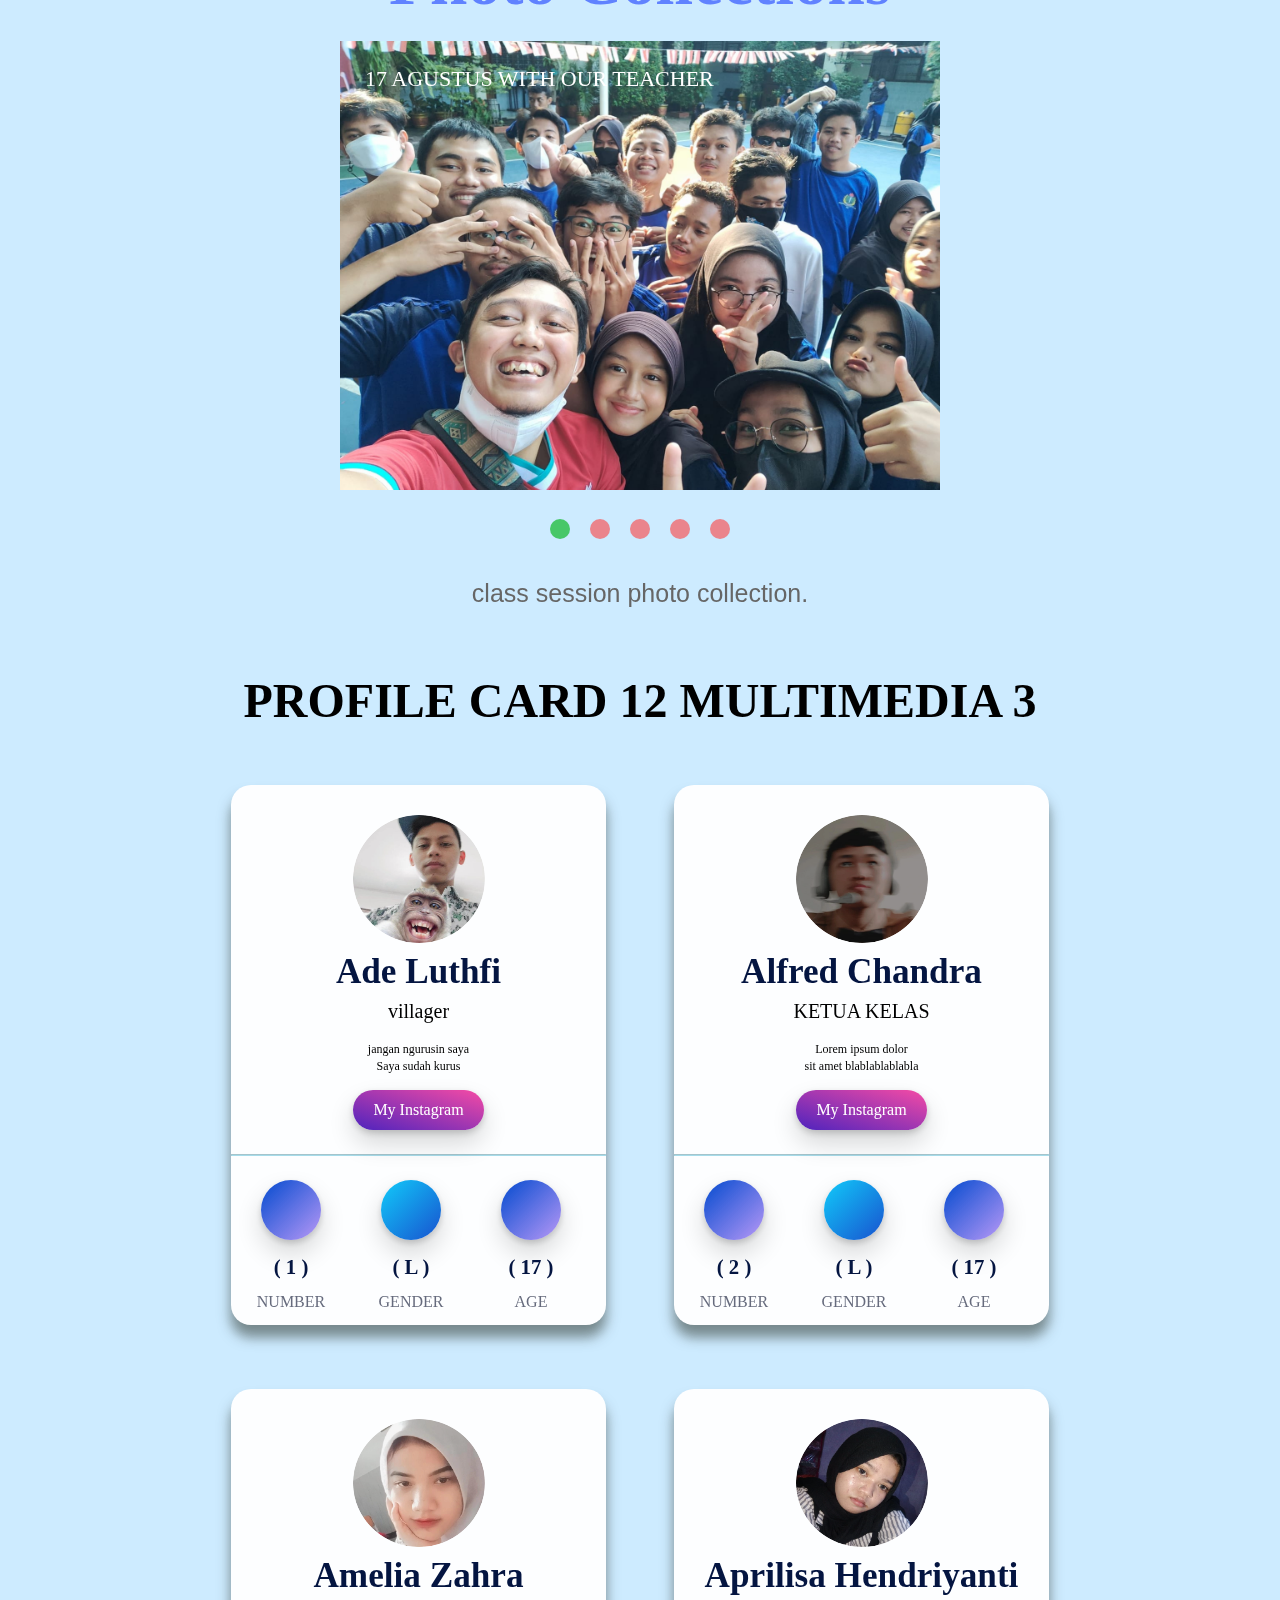
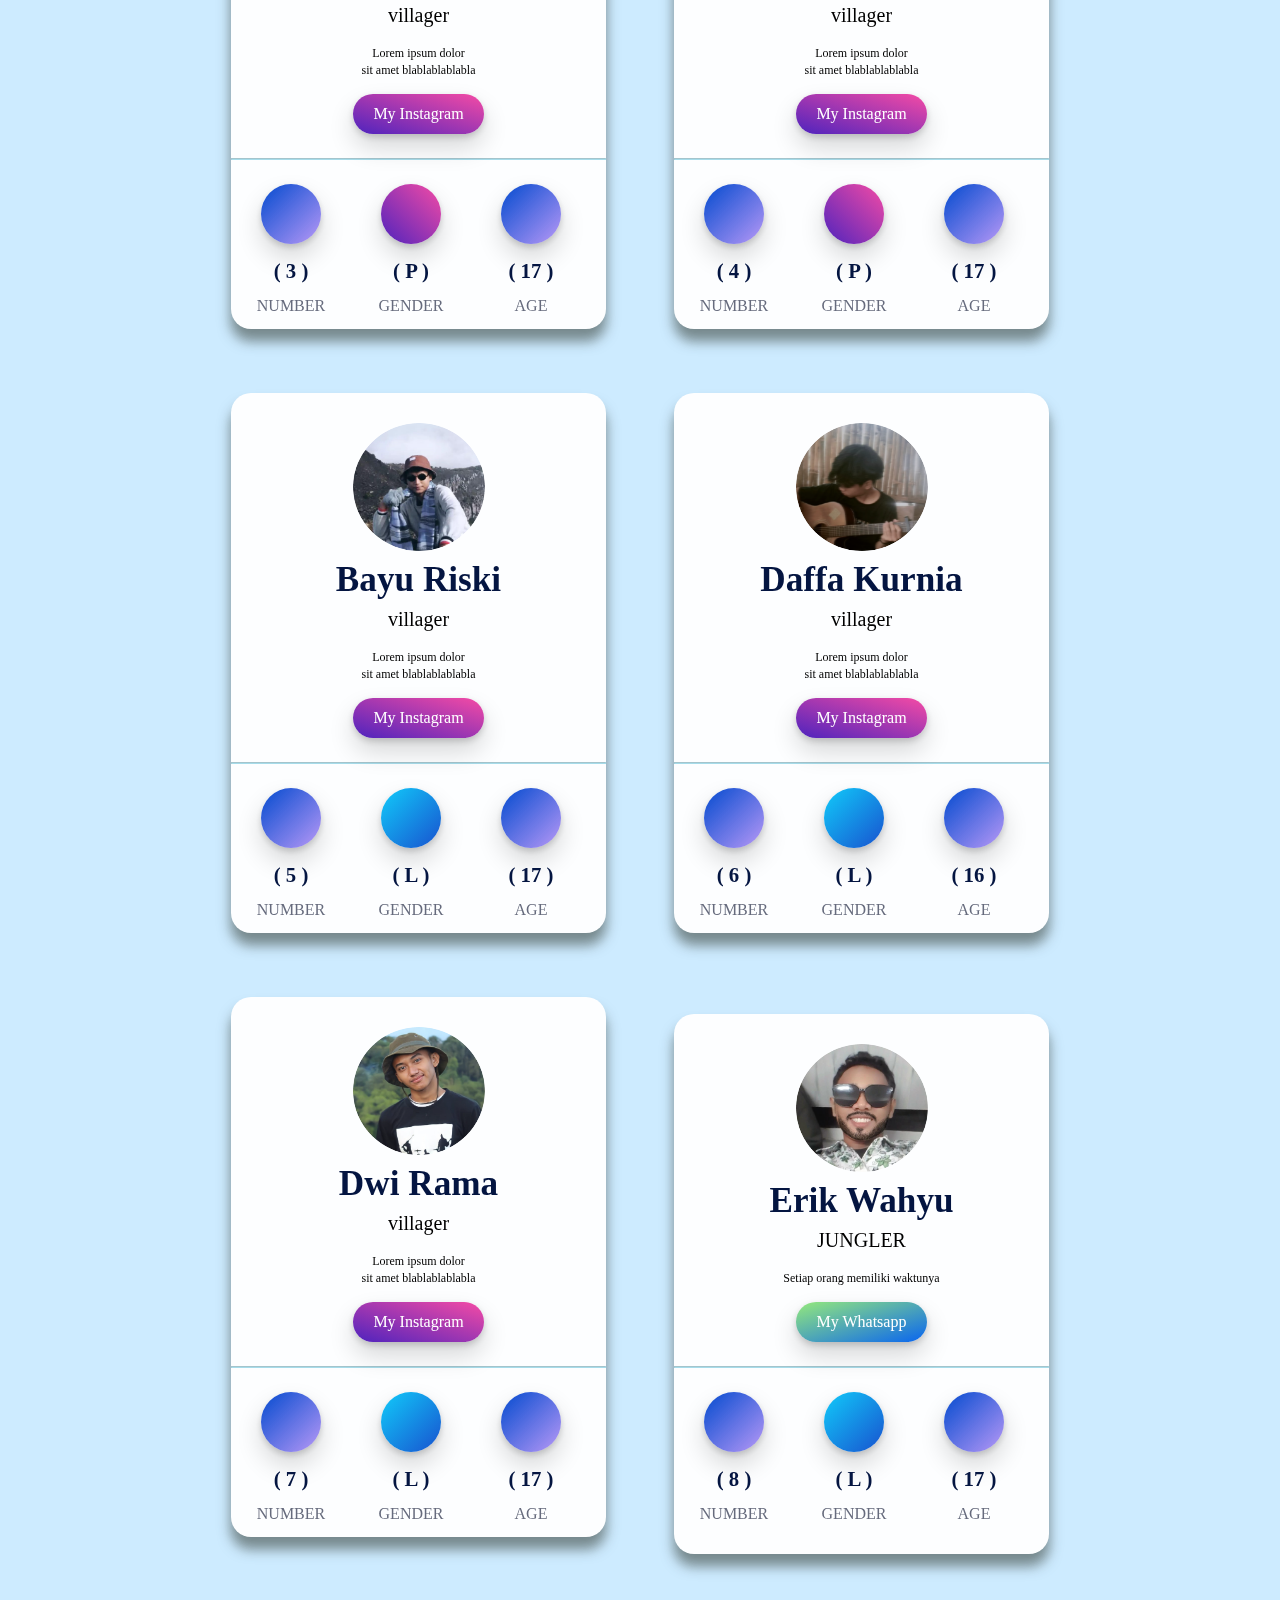
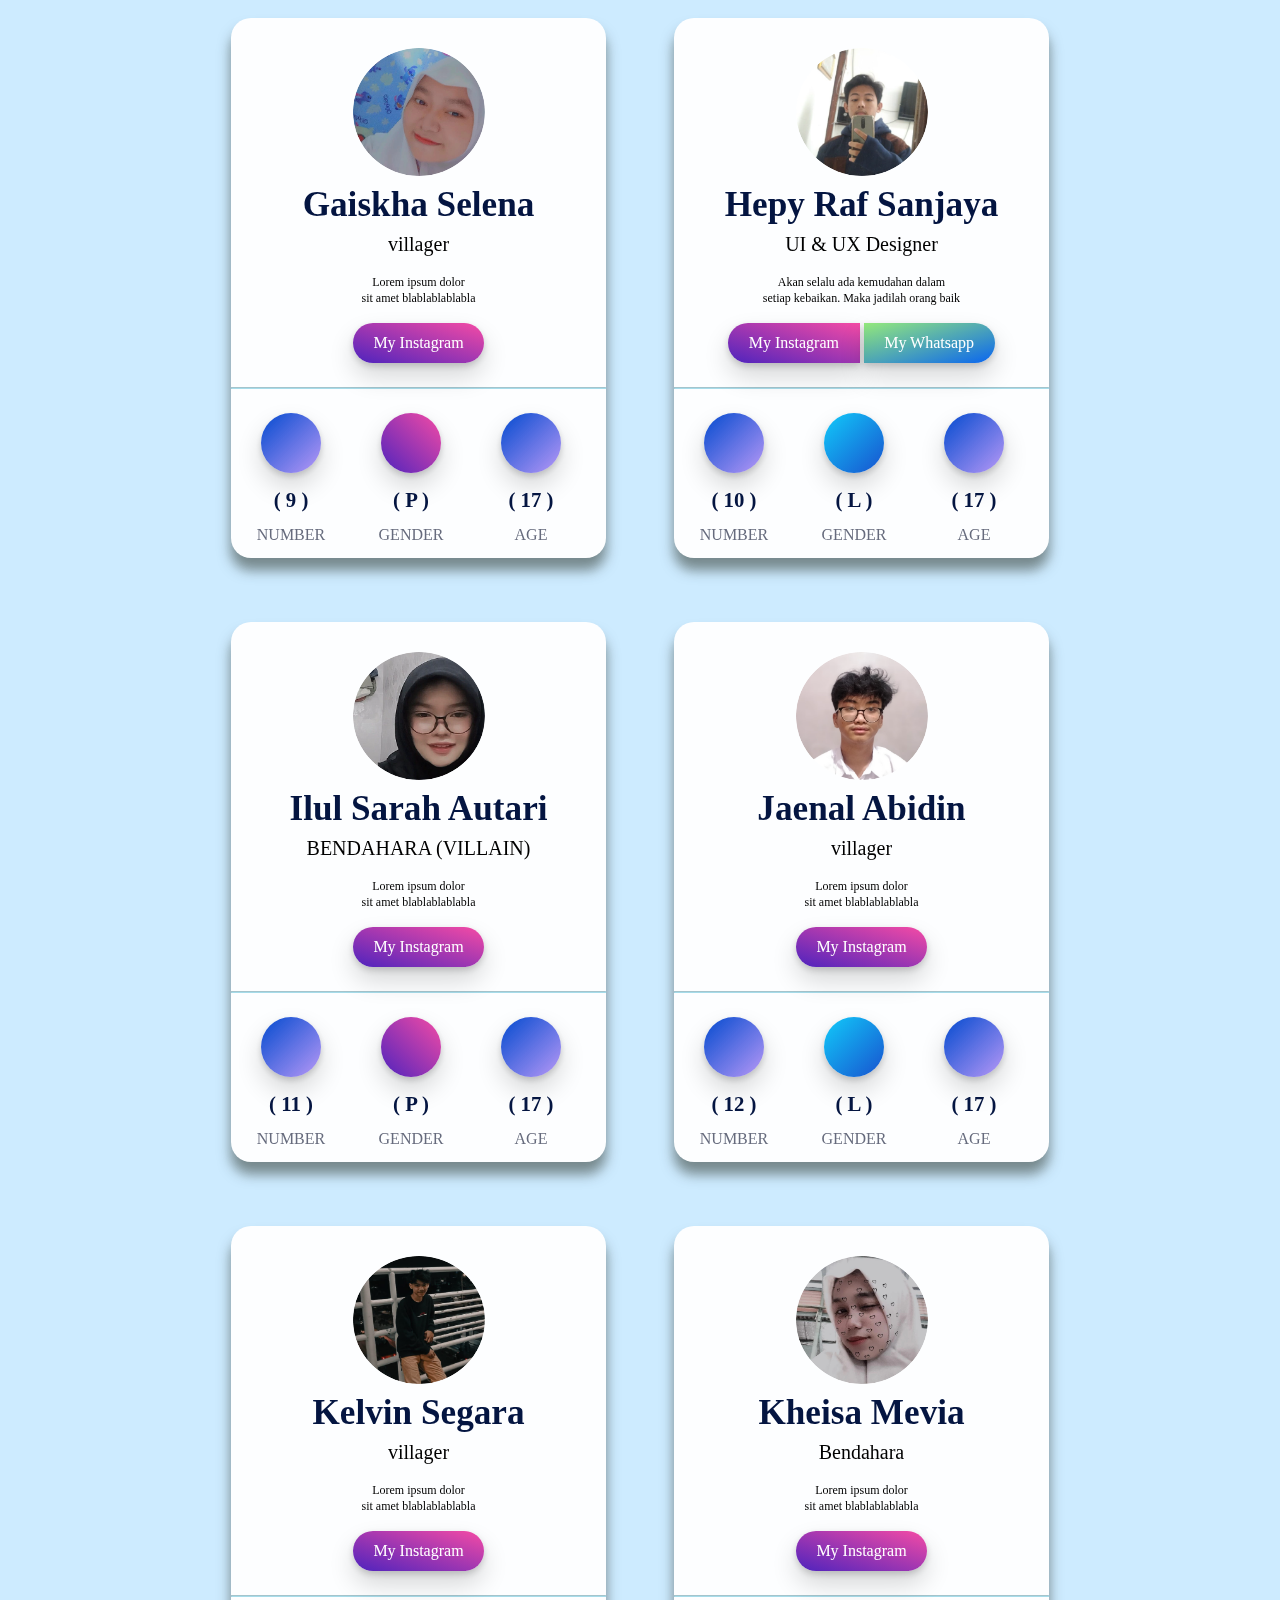
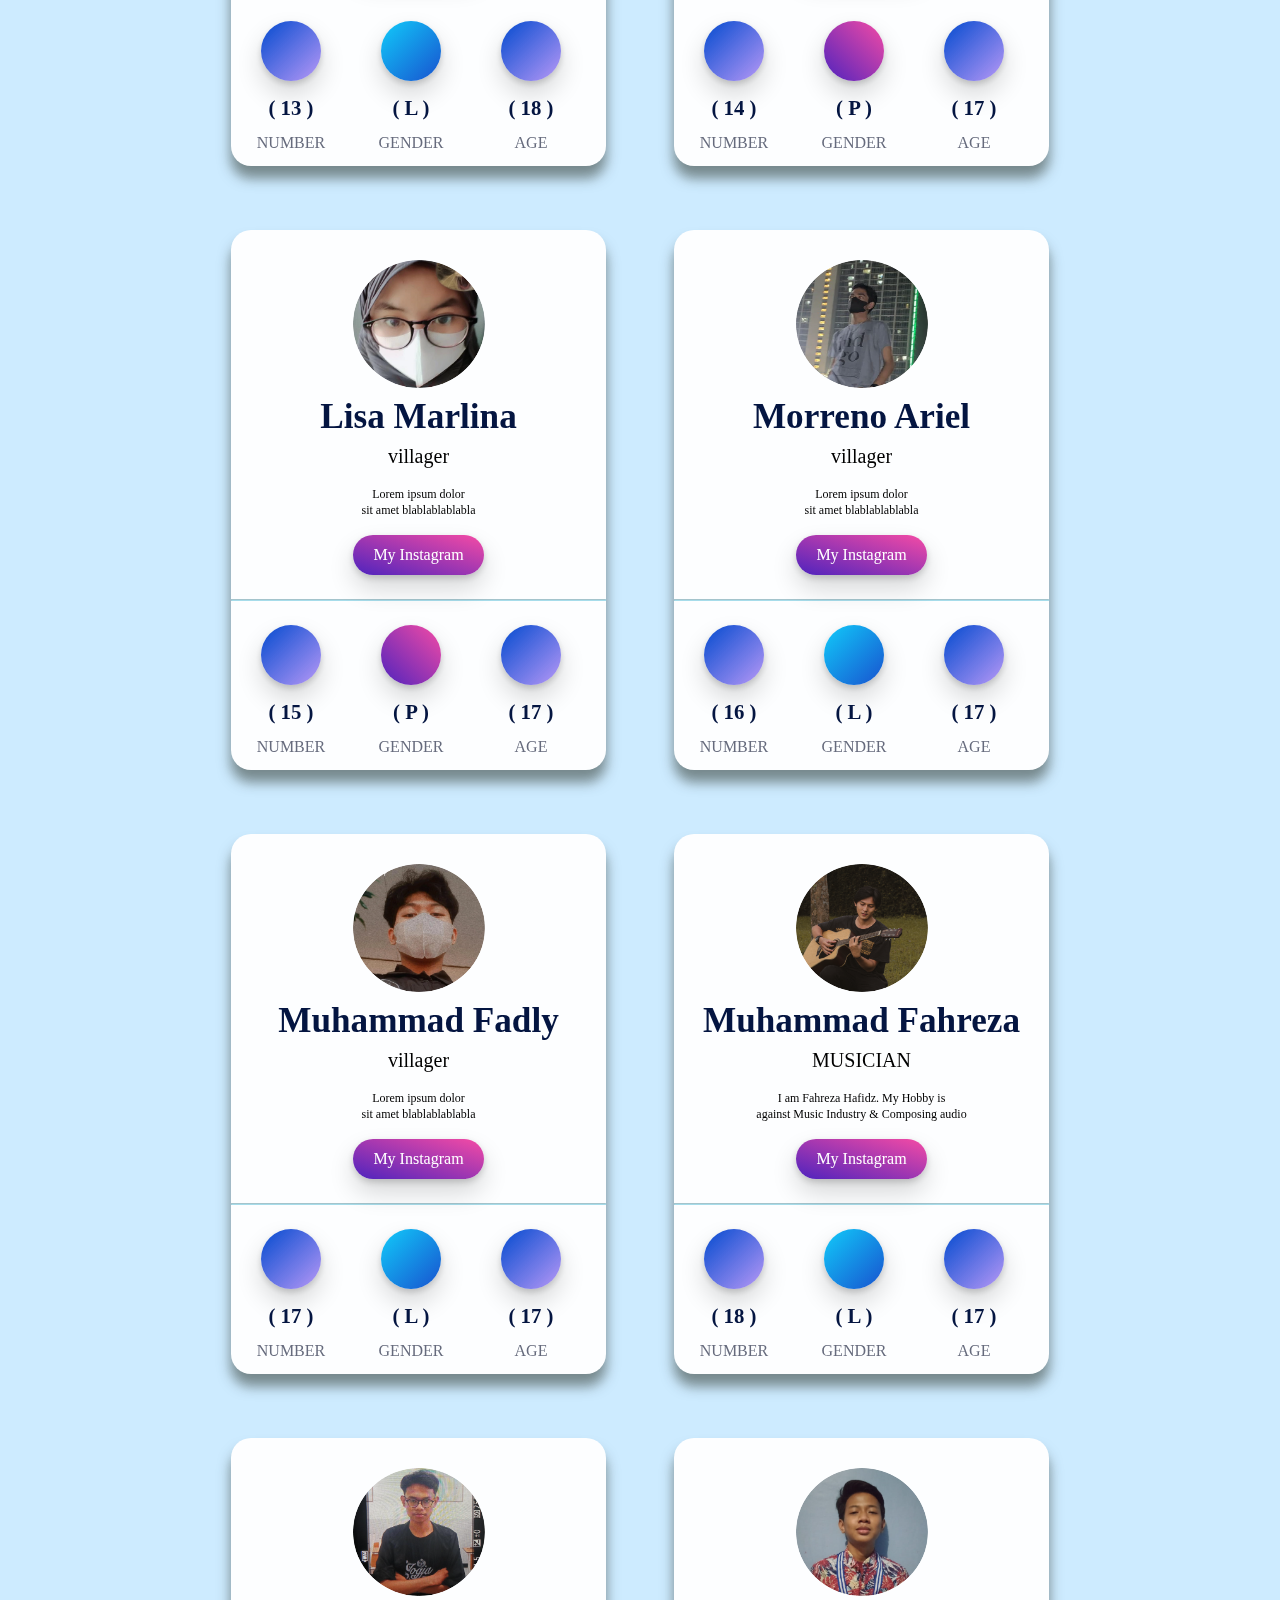
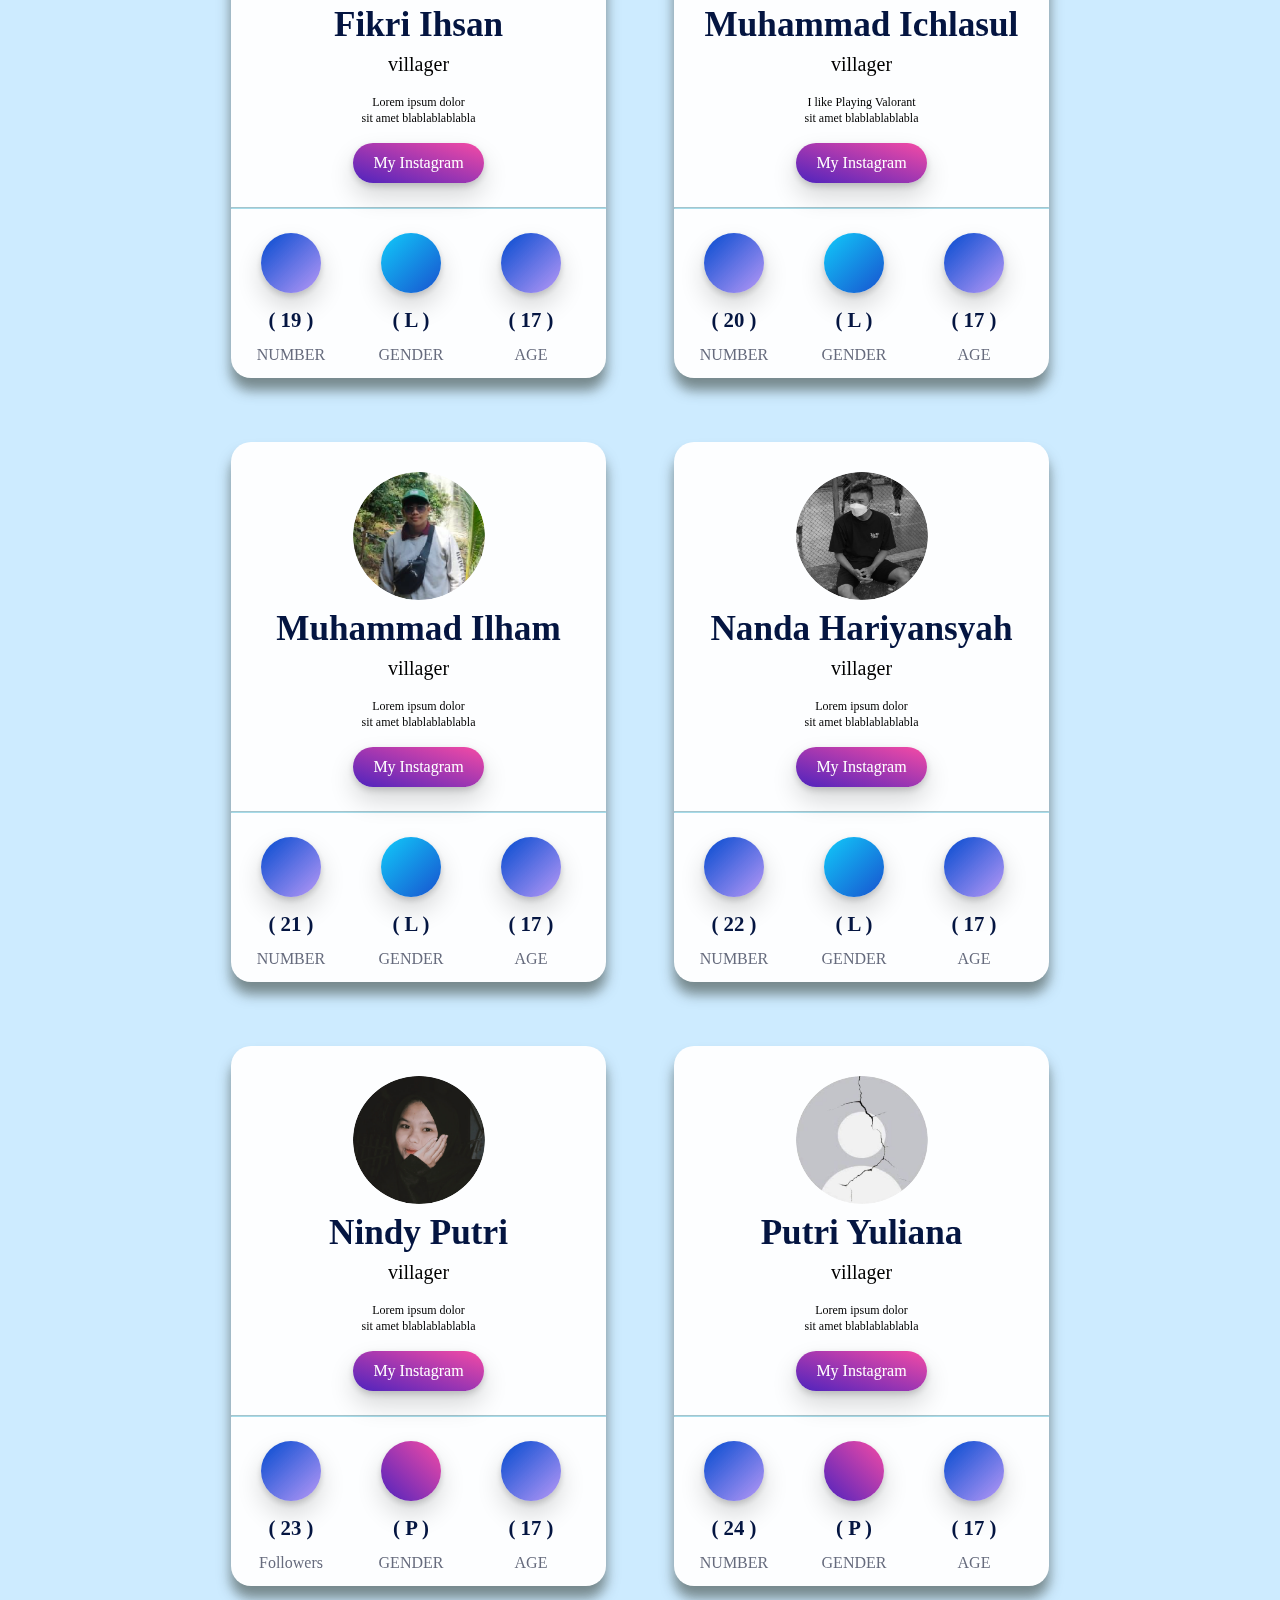
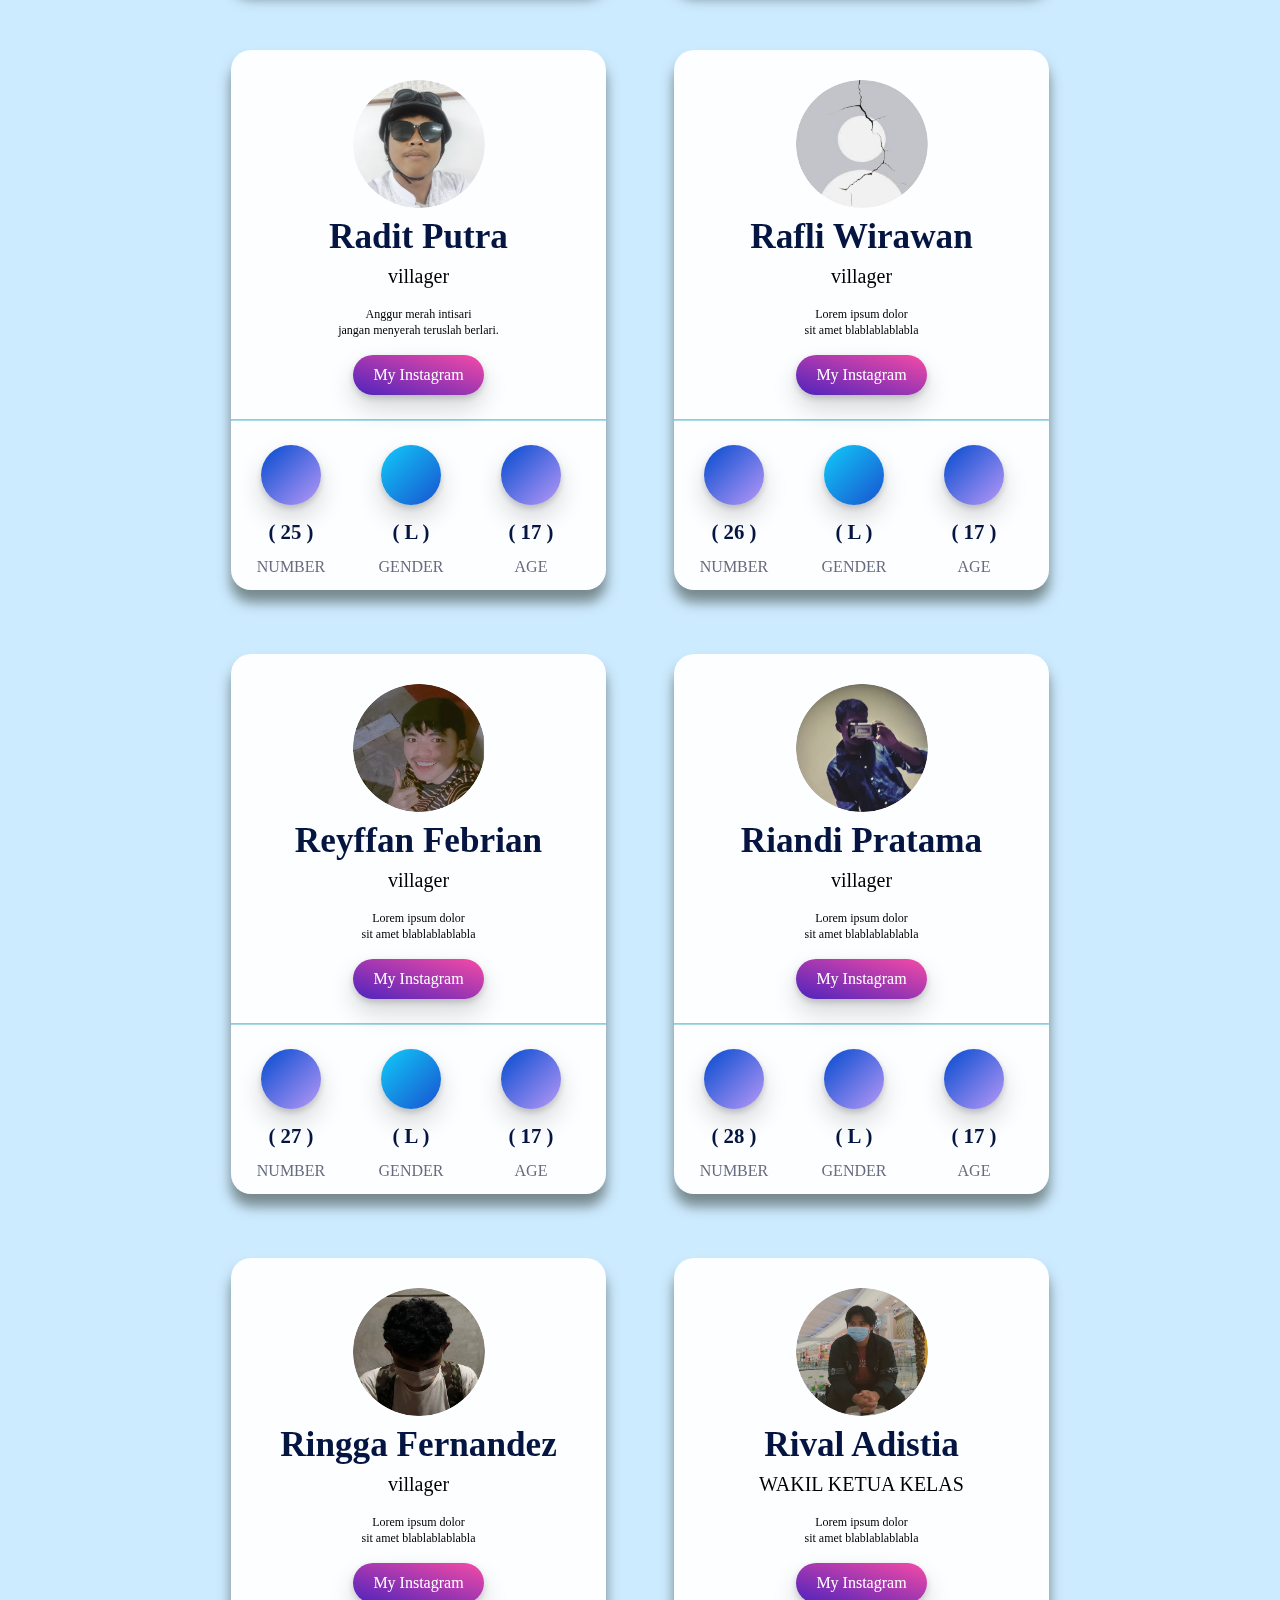
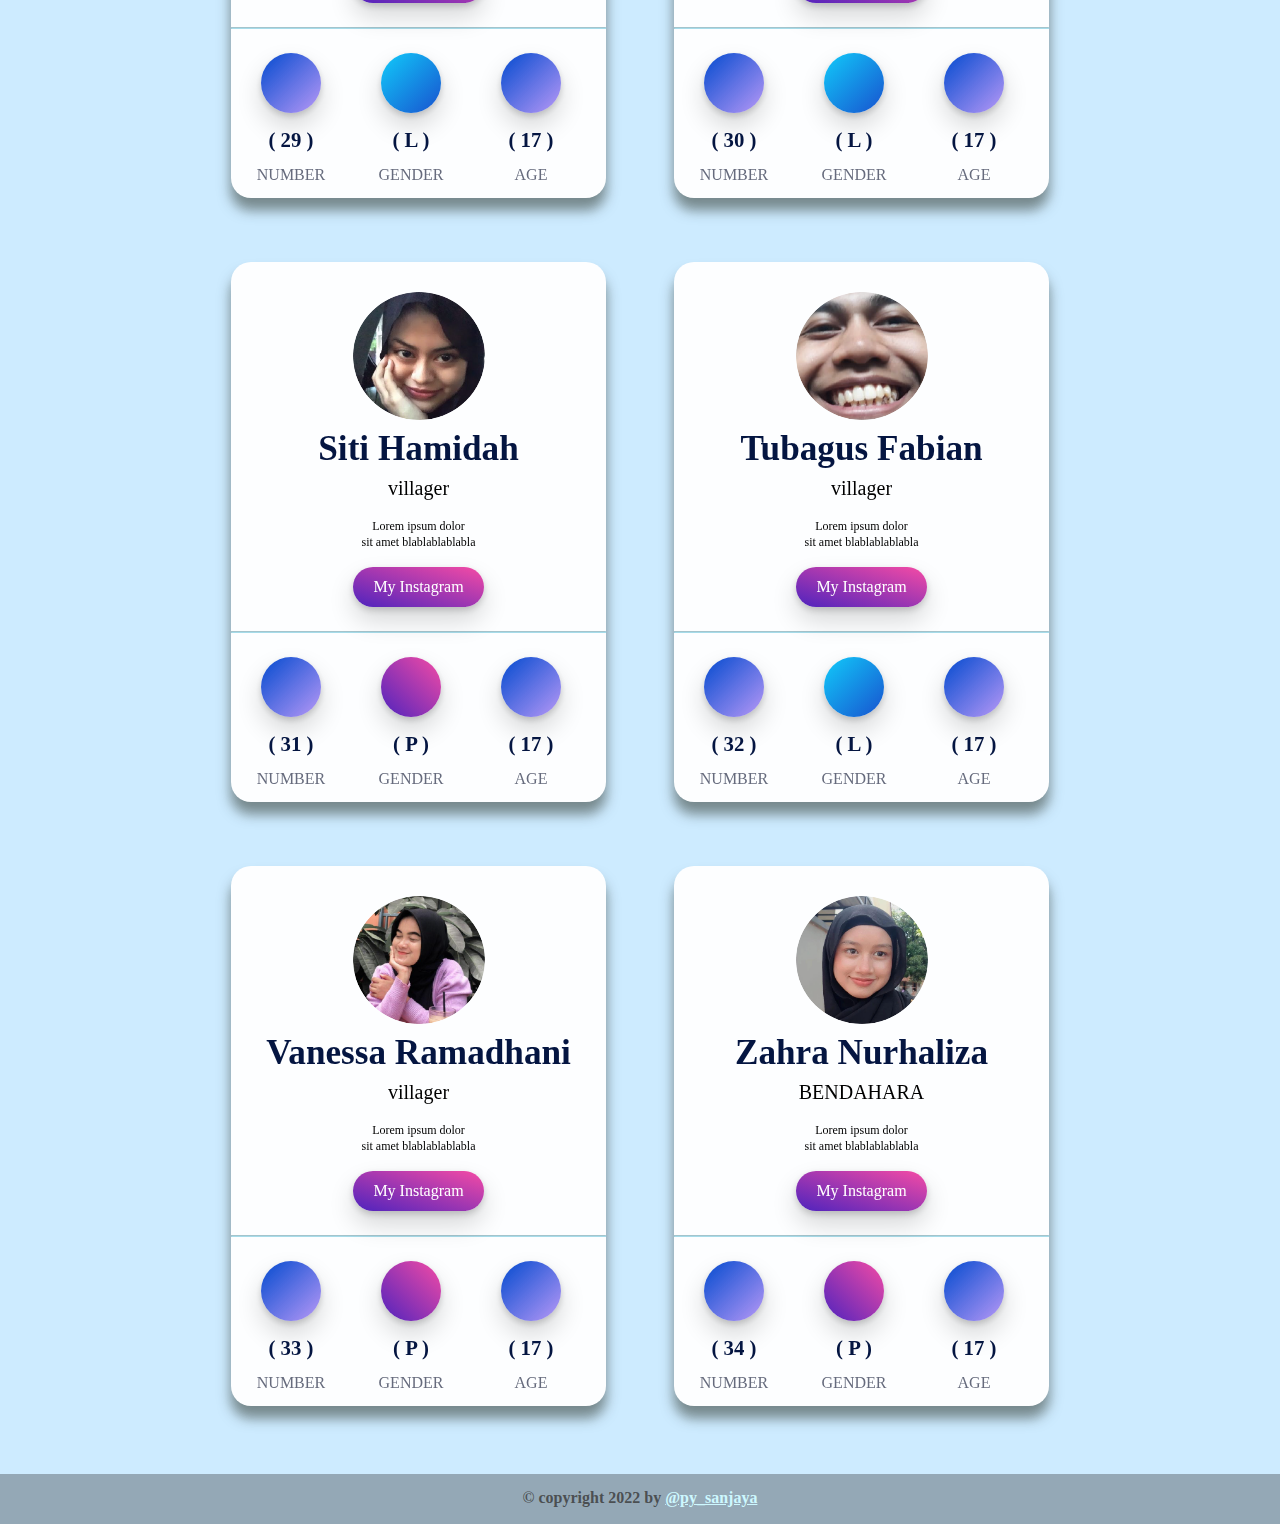
==== commit 9c42646c: "Update index.html" ====
--- a/index.html
+++ b/index.html
@@ -83,23 +83,7 @@
       <button class="btn4 color-e top" onclick="window.location.href='https://multimedia-3.vercel.app/404.html'">Another Video</button>
     </div>
 
-<div class="another">
-</div>
-<div class="another">
-</div>
-<div class="another">
-</div>
-<div class="another">
-</div>
-<div class="another">
-</div>
-    <div class="margin-sides main-block">
-      <h1 id="main-statement" style="color:black">We are better <span class="color-highlight">Than Others</span> And always be.</h1>
-    
-      <p style="color:black; padding-top: 10px">We learn according to our ability to the limit of the struggle. create something interesting to develop. Thinking, move, create, develop.
-      </p>
-    </div>
-    
+
 <!-- <a href="#" data-target="html" class="scroll-to-target scroll-to-top" style="display: inline;">
     <i class="fa fa-angle-up"></i>
   </a>-->
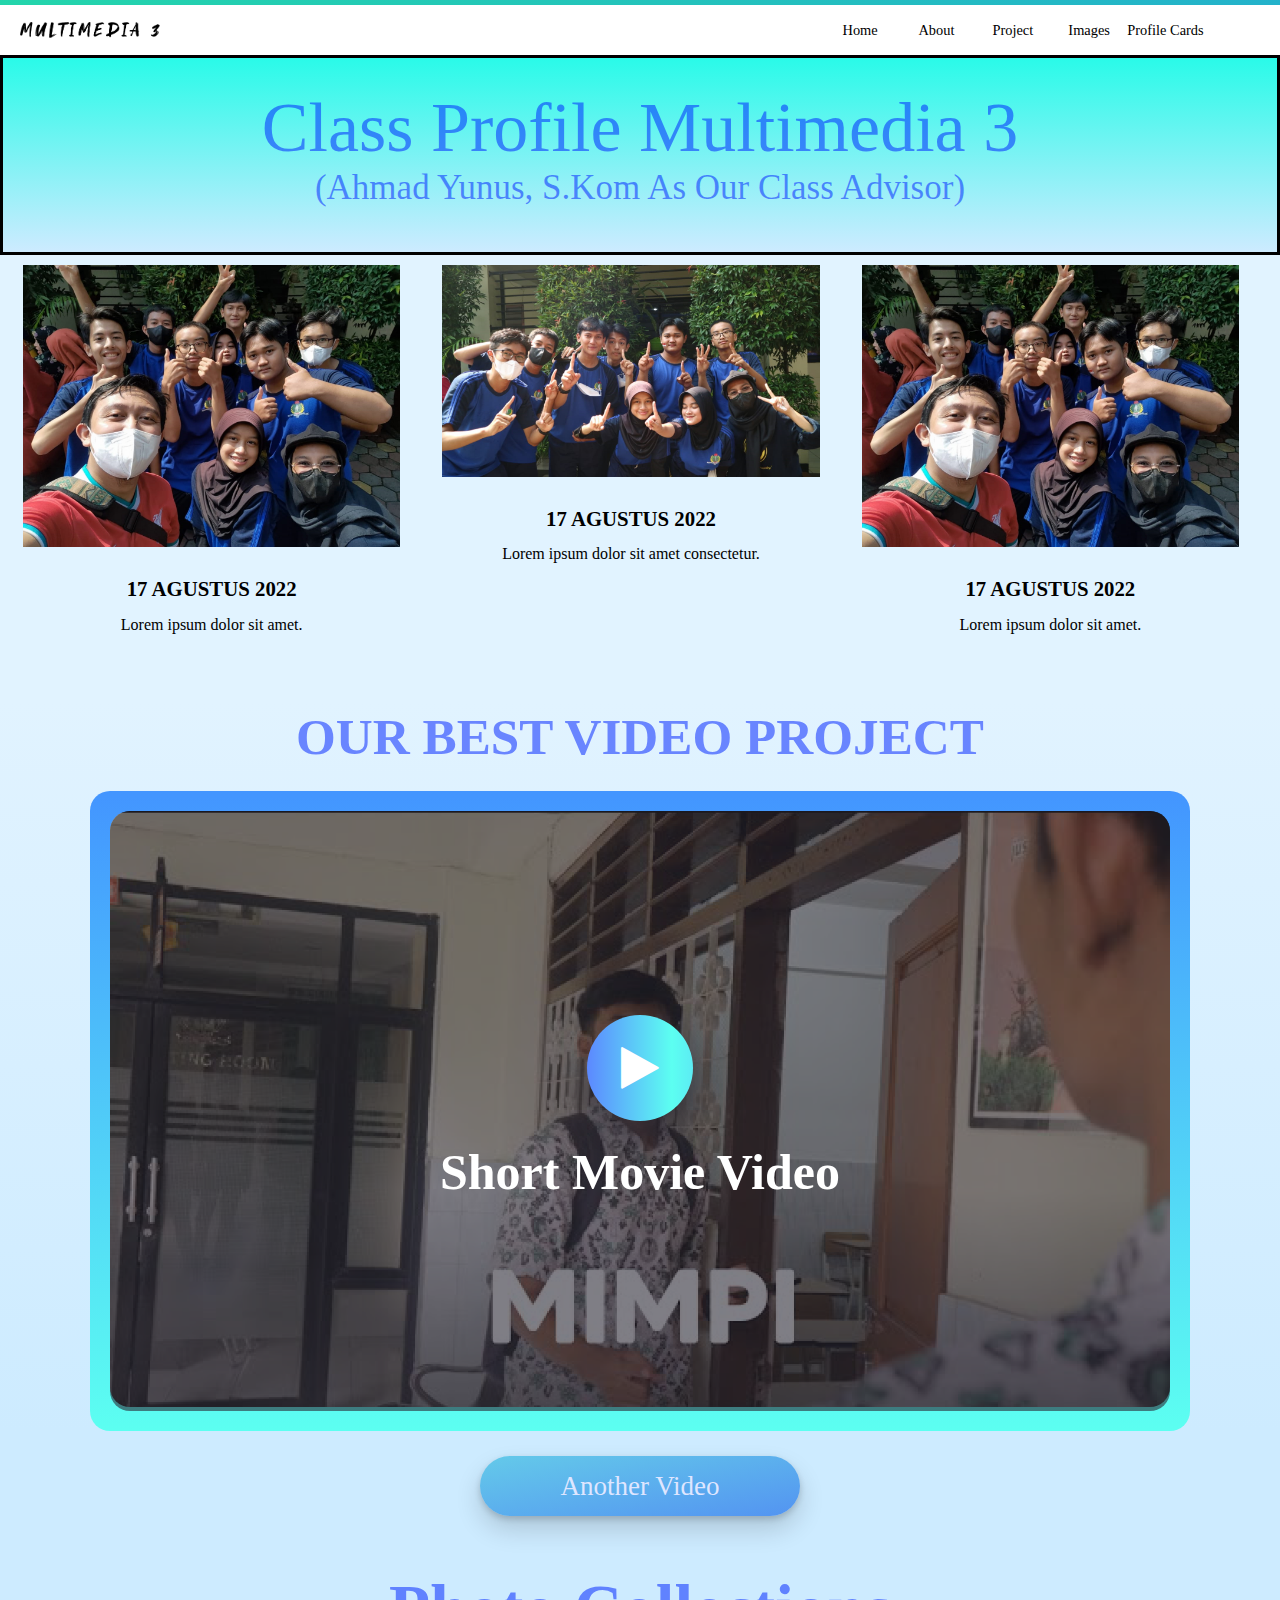
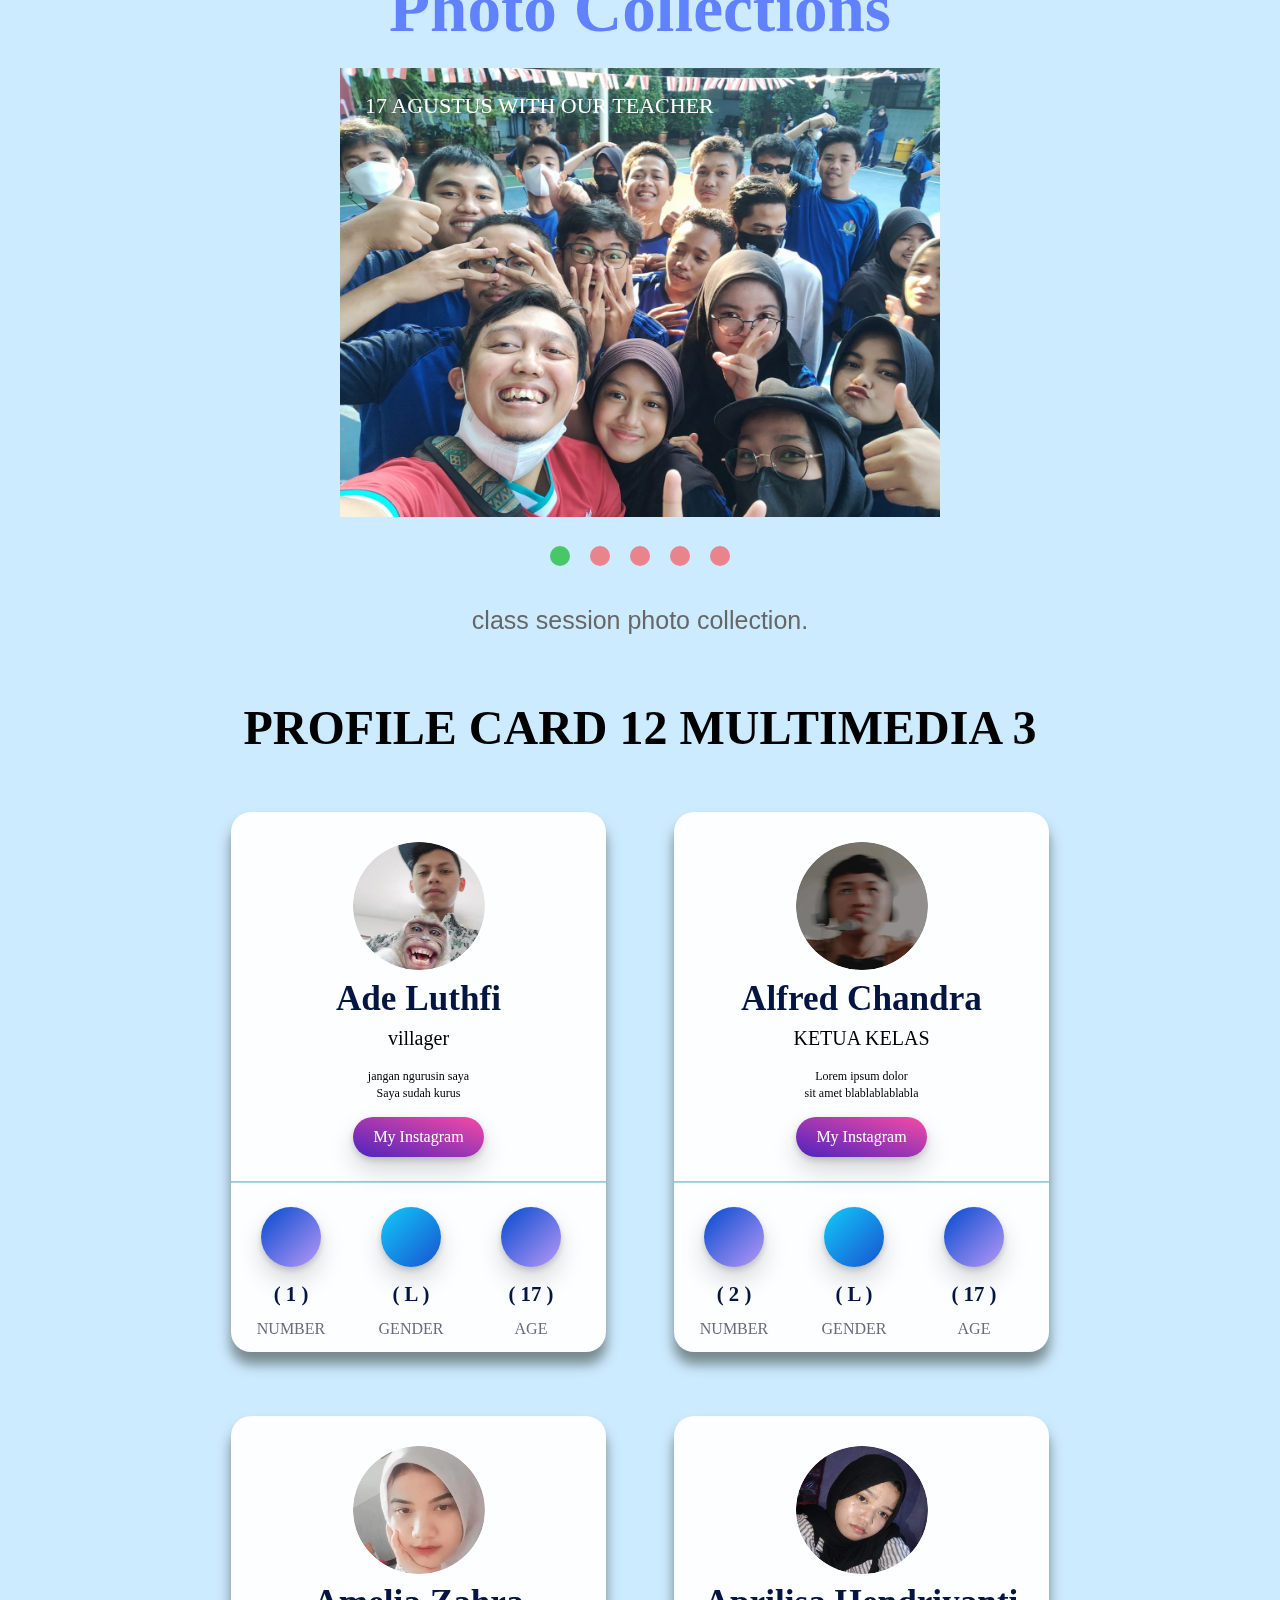
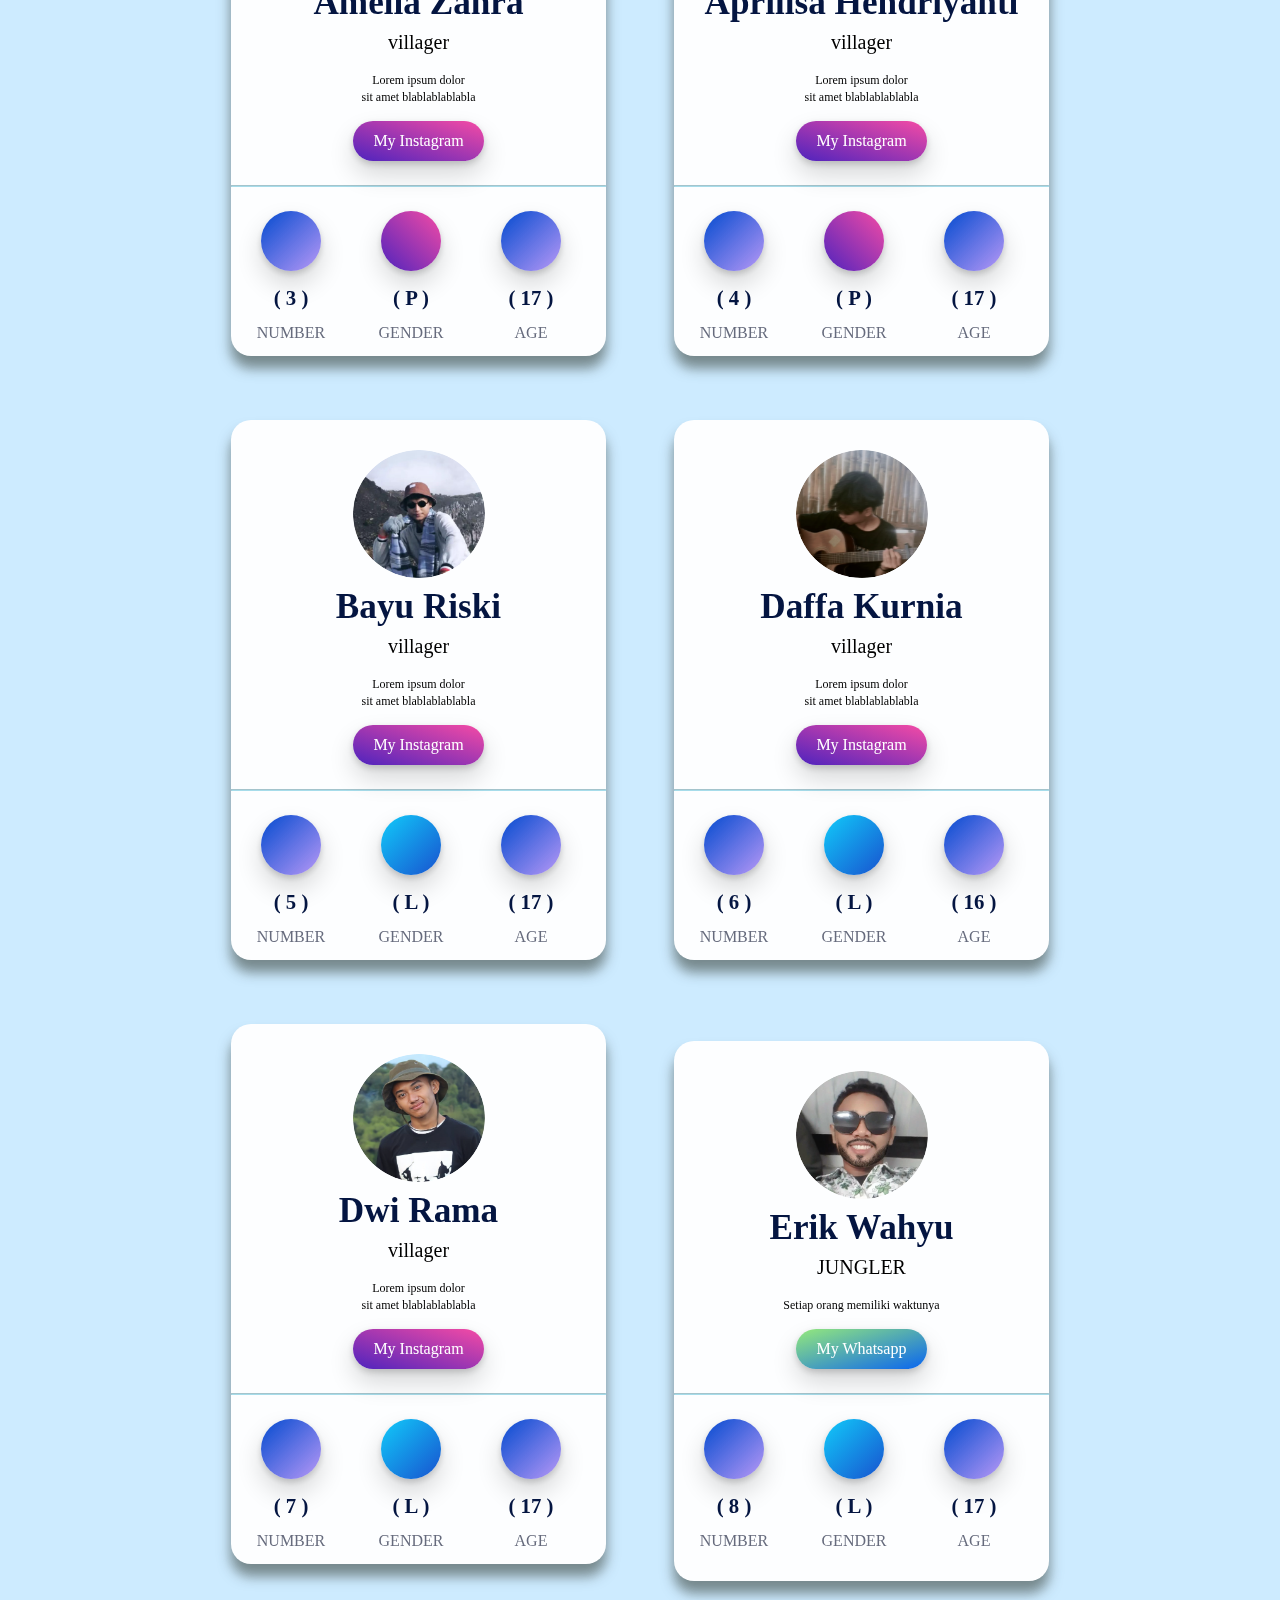
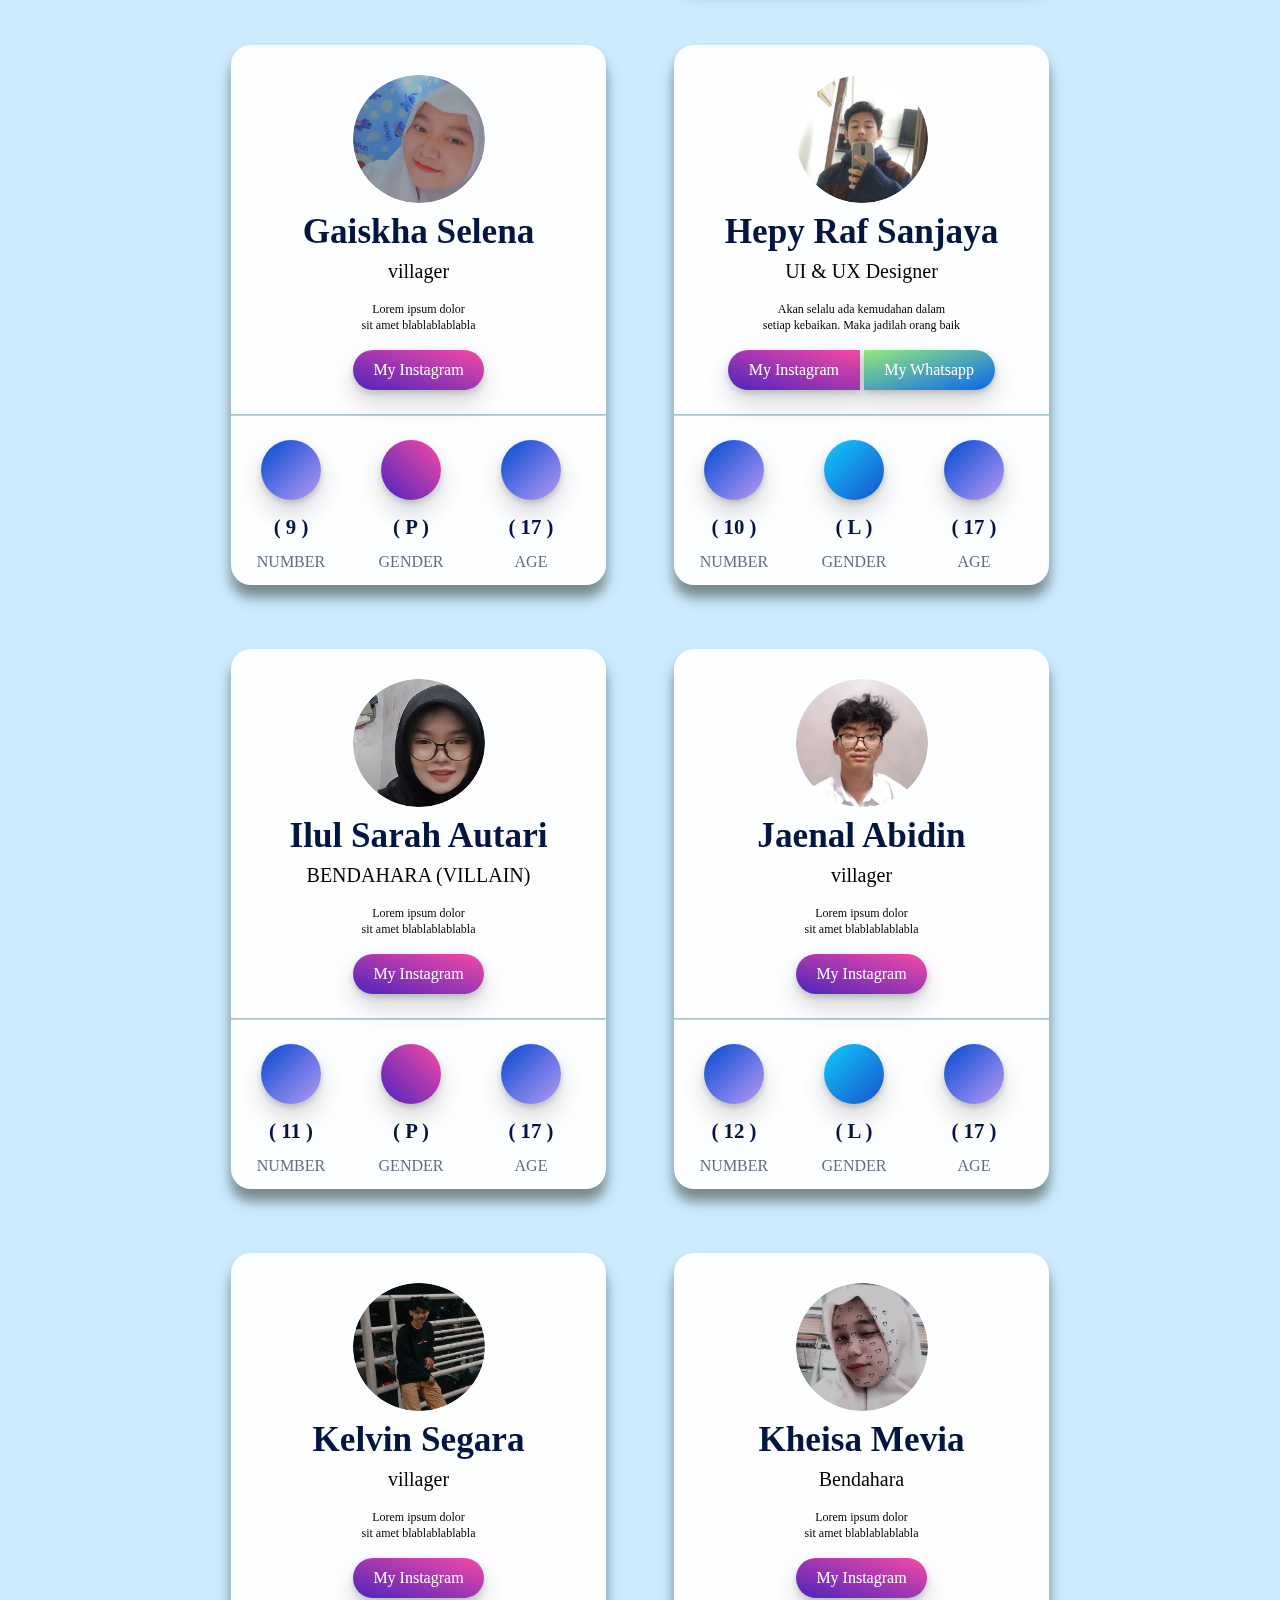
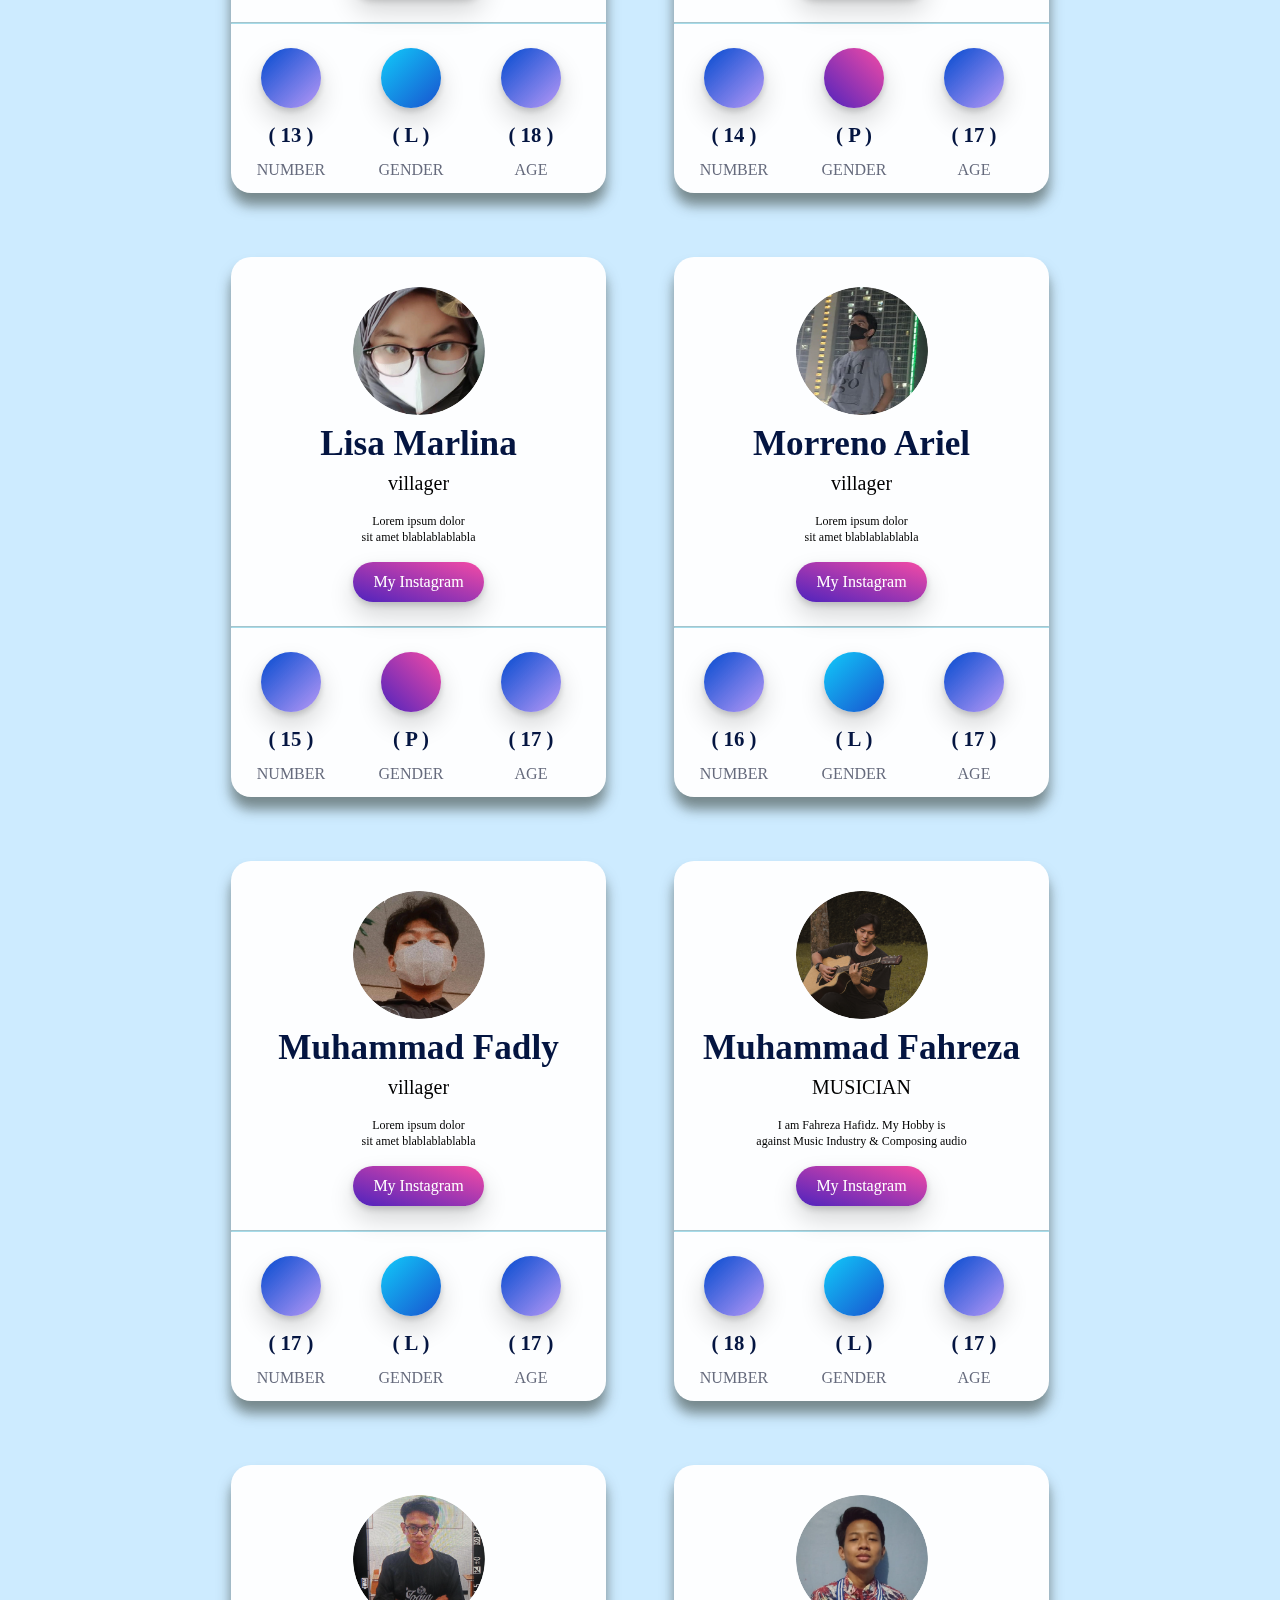
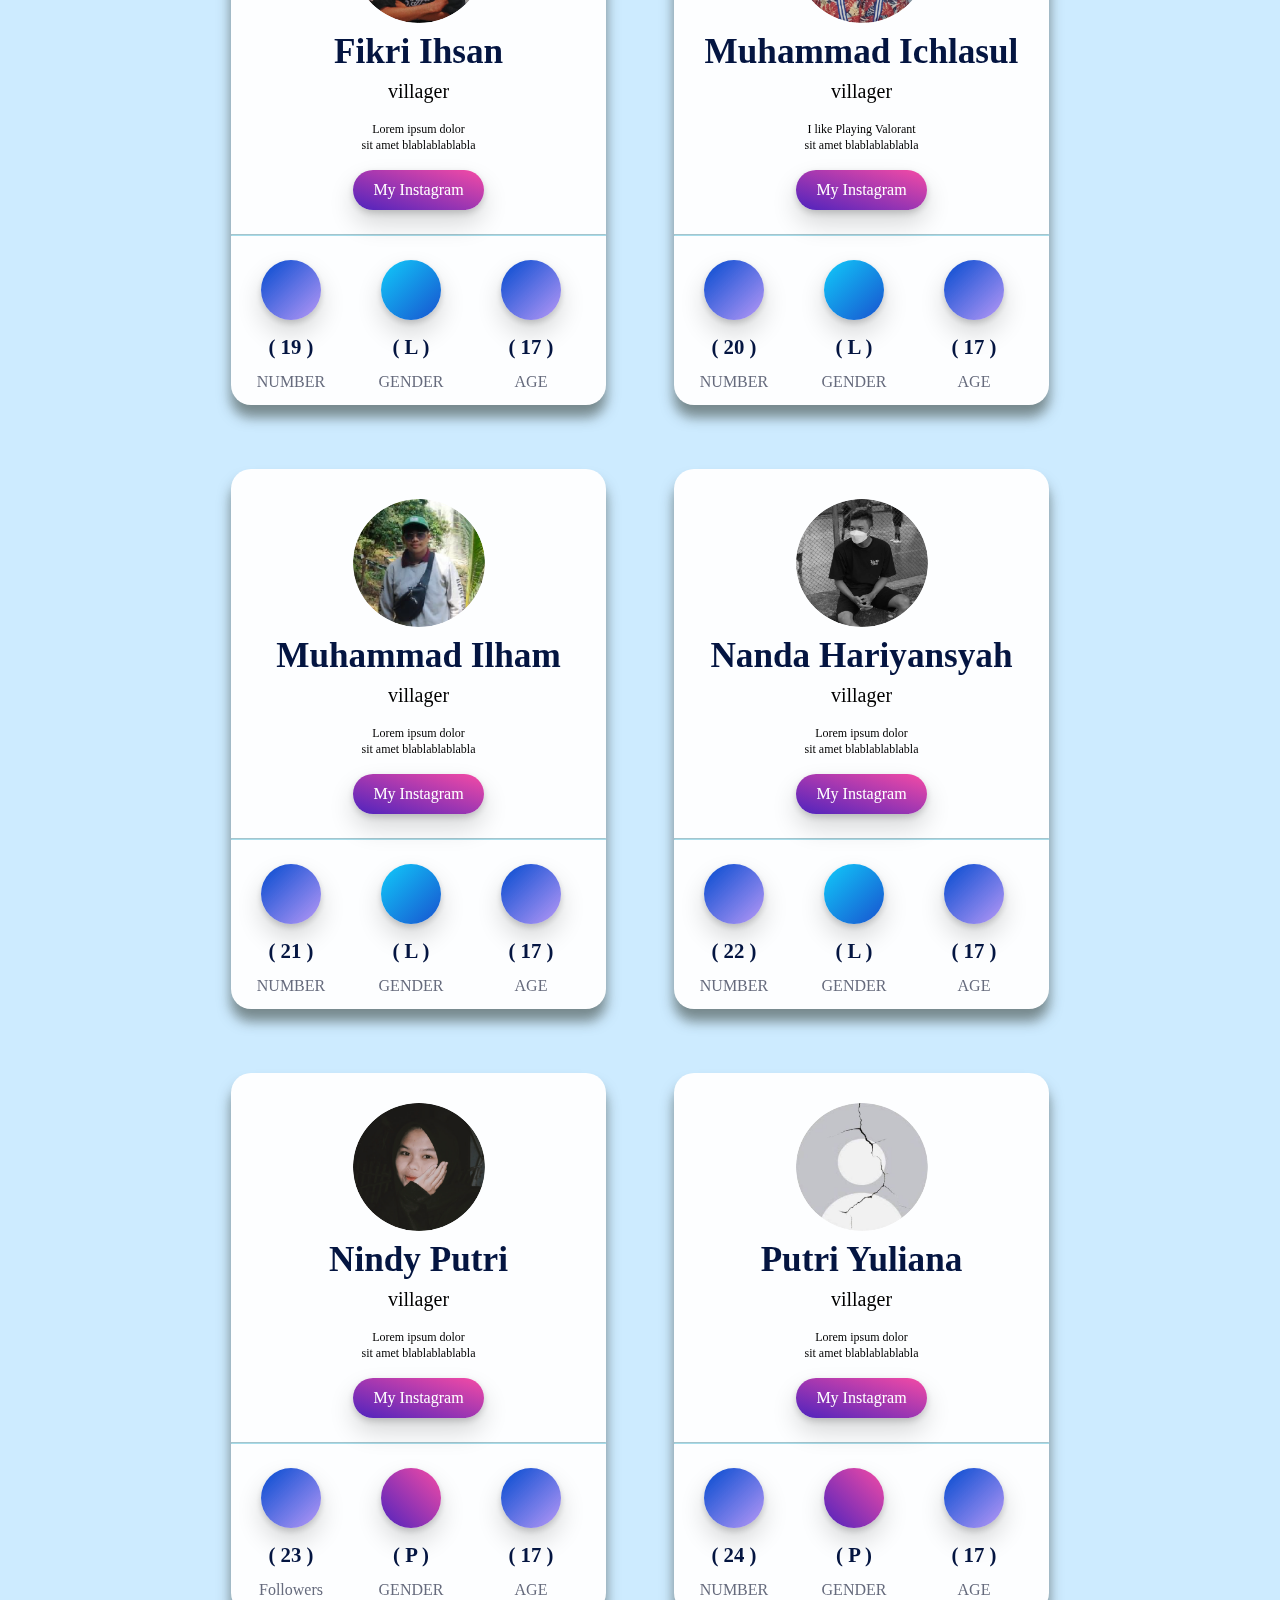
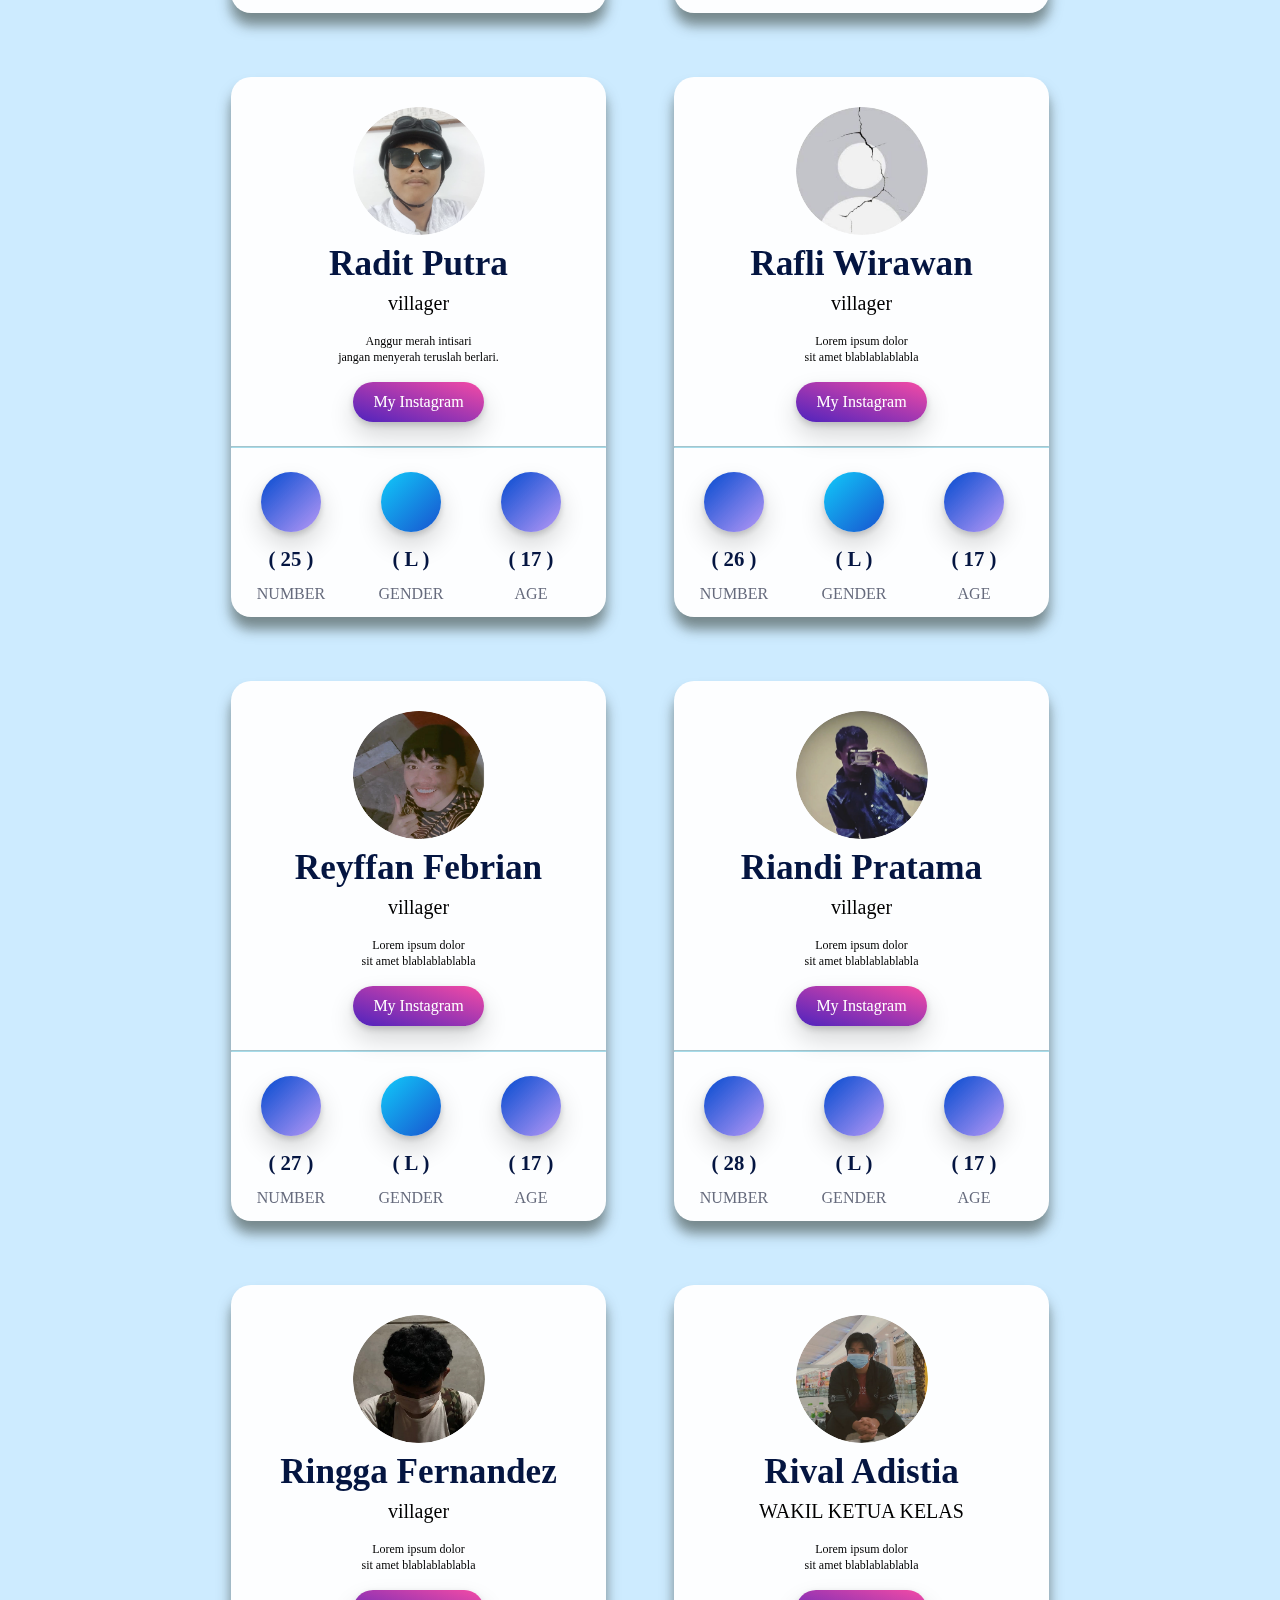
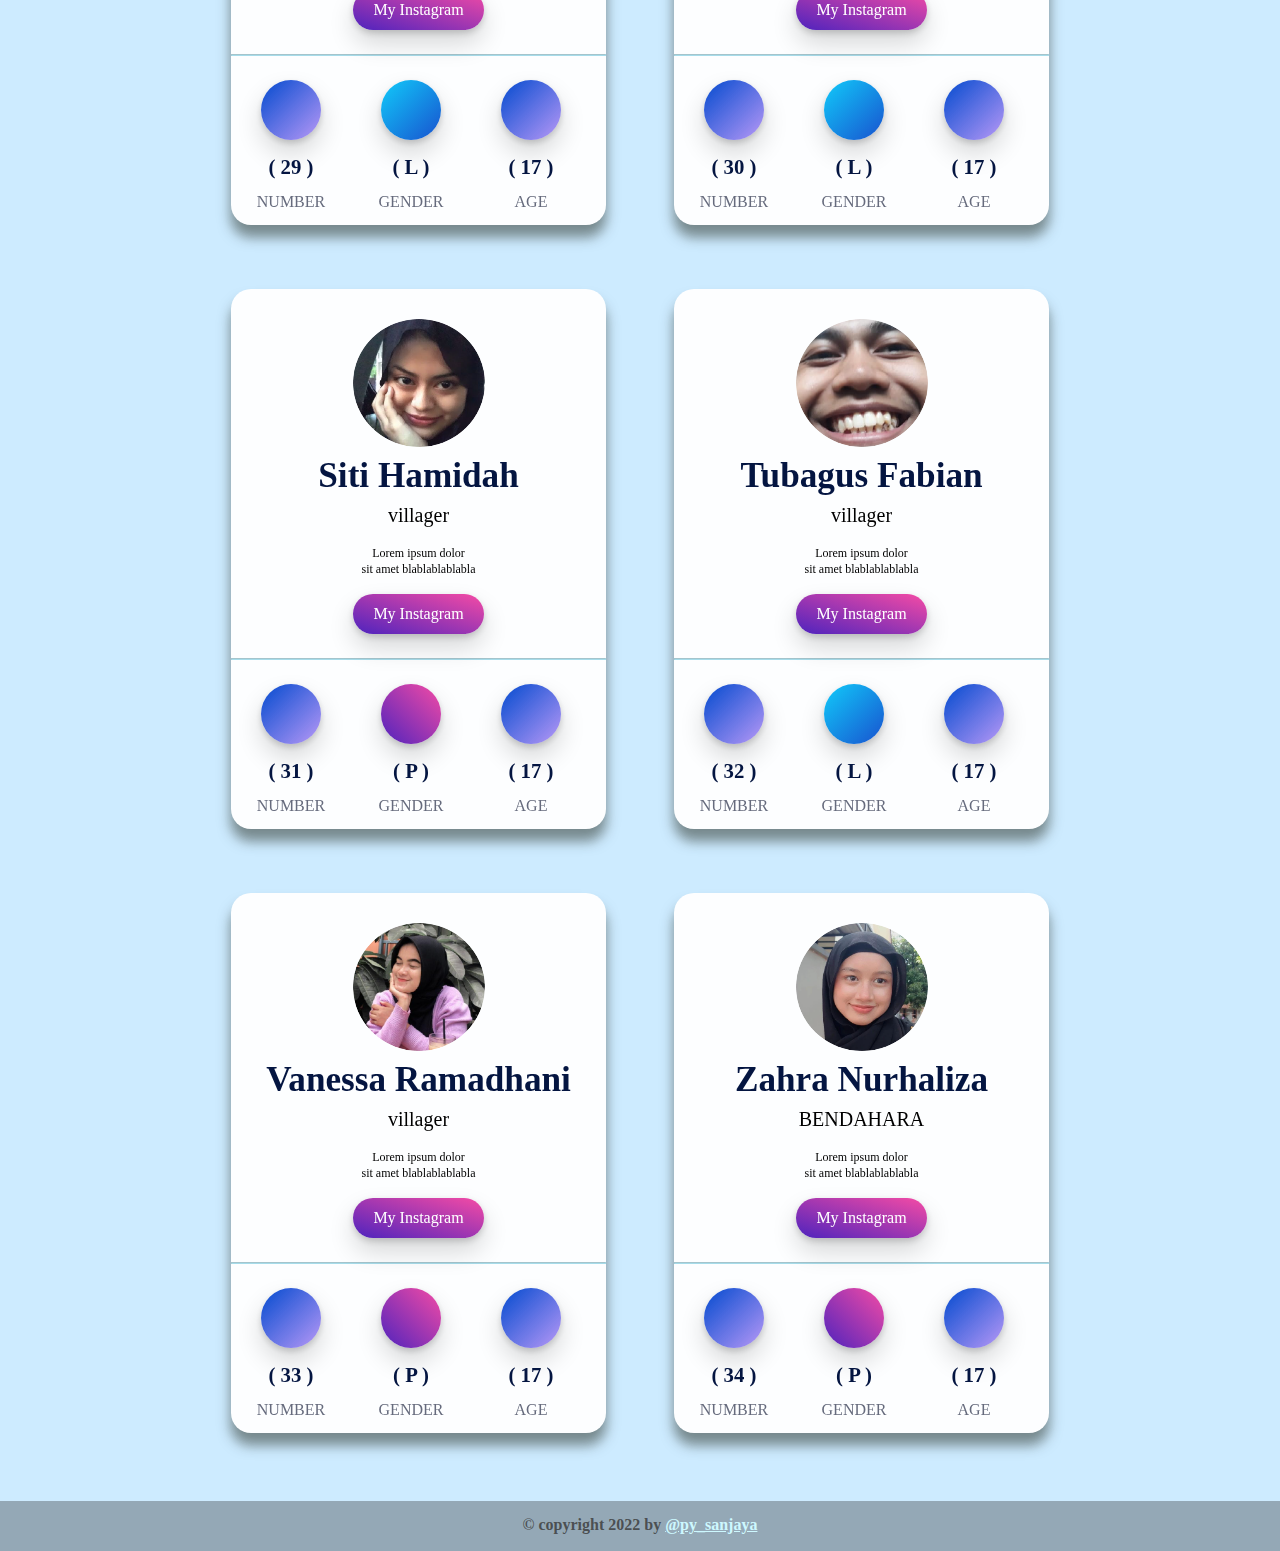
==== commit db808658: "Update index.html" ====
--- a/index.html
+++ b/index.html
@@ -33,7 +33,7 @@
              <li class="nav-item"><a href="#">Home</a></li>
              <li class="nav-item"><a href="404.html">About</a></li>
              <li class="nav-item"><a href="#video">Project</a></li>
-             <li class="nav-item"><a href="#photo">Images</a></li>
+             <li class="nav-item"><a href="galery.html">Images</a></li>
              <li class="nav-item"><a href="#pc">Profile Cards</a></li>
            </ul>
          </nav>
@@ -83,7 +83,12 @@
       <button class="btn4 color-e top" onclick="window.location.href='https://multimedia-3.vercel.app/404.html'">Another Video</button>
     </div>
 
-
+<div class="another">
+</div>
+<div class="another">
+</div>
+<div class="another">
+</div>
 <!-- <a href="#" data-target="html" class="scroll-to-target scroll-to-top" style="display: inline;">
     <i class="fa fa-angle-up"></i>
   </a>-->
--- a/assets/css/style.css
+++ b/assets/css/style.css
@@ -2,7 +2,7 @@
   margin: 0;
   padding: 0;
   box-sizing: border-box;
-  font-family: 'Lato', 'Arial', 'Poppins', sans-serif;
+  font-family: 'Lato', 'Arial', sans-serif;
 }
 
 /* HEADINGS */
@@ -650,84 +650,6 @@
 .another {
   padding-top: 1vh;
   background-color: #cdebff;
-}
-
-#header-items{
-  display:grid; 
-  /*using grid to display logo and the rest of the header*/
-  /*initially it was positioned using float and position properties, but while making the assignment I became a fan of grid module*/ 
-  grid-template-columns: 30% 70%; 
-  text-align:right;
-  margin-bottom:10%;
-  margin-top:5%;
-  /*I am not quite sure, whether I should have fixed the header at the top of the page in order to make it visible despite user's scrolling... Anyway I did this to the hamburger menu later - just to compare the experience */ 
-  }
- .header-item {
-   margin-left:3%;
-   color:#444;
-   font-weight:550;
-   /*just a little make-up for the header*/
-  }
-.color-highlight, header .color-highlight, header a:active, #hamburger-menu:active {
-  color: rgb(38, 125, 244);
-  /*sets up consistent color for different classes, elements, etc.*/
-}
-::selection {
-  background: rgb(38, 125, 244); 
-  /*just for fun: tried to change selection looks*/
-}
-.margin-sides {
-  margin-left:2%;
-  margin-right:2%;
-  /*Sets up same margins for the class, which describes relevant blocks and elements*/
-}
-.header-item:hover {
-  color:rgb(38, 125, 244);
-}
-.margin-sides {
-  margin-left:2%;
-  margin-right:2%;
-  /*Sets up same margins for the class, which describes relevant blocks and elements*/
-}
-.margin-sides {
-  margin-left:0;
-  margin-right:0;
-  /*making smaller fixed margins for small screens */
-}
-.main-block p{
-  margin-left:0%;
-  /*Looks better to me this way*/
-}
-.main-block {
-  display:grid; /* You might have noted already, how much I like the GRID. Maybe I just havn't discovered its Dark Side... */
-  grid-template-columns:50% 50%;
-  background-color: #cdebff;
-  margin-bottom:5%;
-}
-.main-block h1{
-  margin-top:0;
-  font-size:5em;
-}
-.main-block p{
-  margin-top:3%;
-  margin-left:25%;
-  font-size: 1.75rem;
-  /* trying to match the Assignment Screenshot as close as I can*/  
-}
-.main-block {
-  display:grid; /* You might have noted already, how much I like the GRID. Maybe I just havn't discovered its Dark Side... */
-  grid-template-columns:50% 50%;
-  margin-bottom:0%;
-}
-.main-block h1{
-  margin-top:0;
-  font-size:5em;
-}
-.main-block p{
-  margin-top:3%;
-  margin-left:25%;
-  font-size: 1.75rem;
-  /* trying to match the Assignment Screenshot as close as I can*/  
 }
 
 .isi2 {
